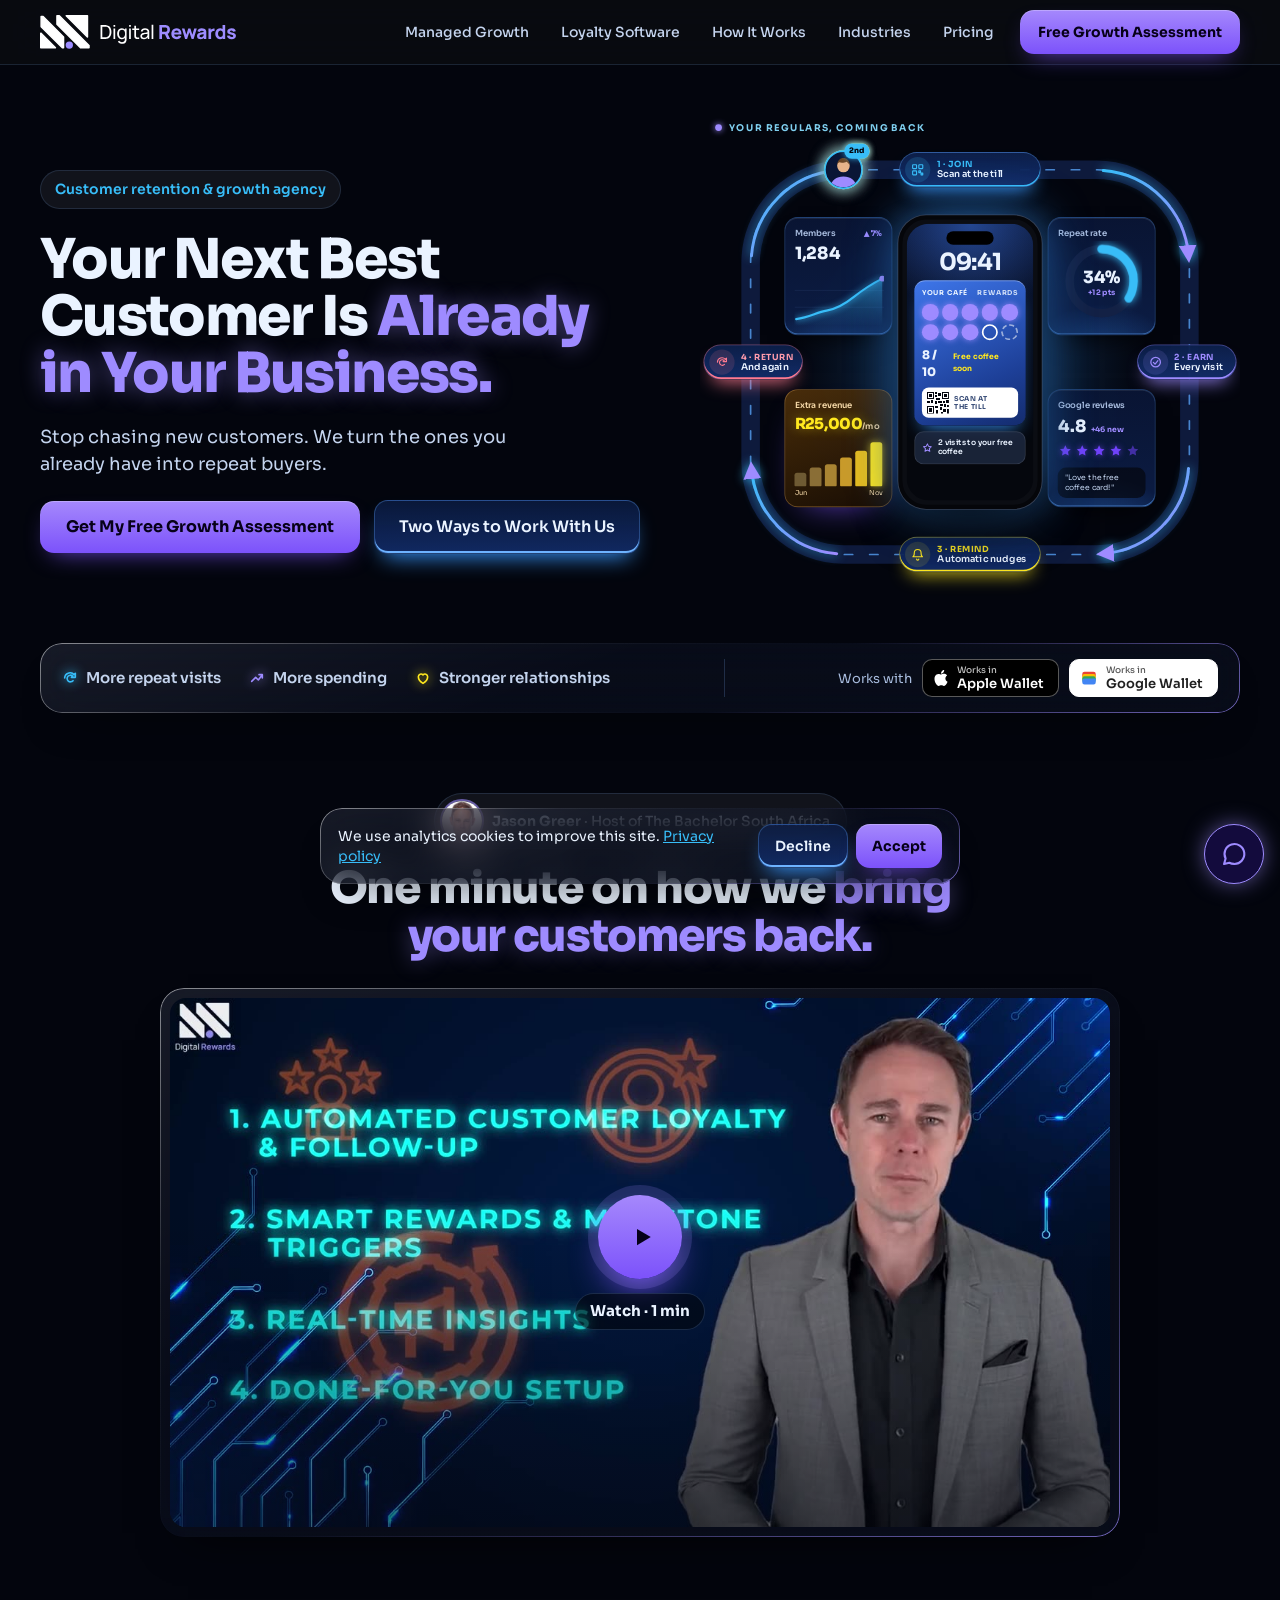
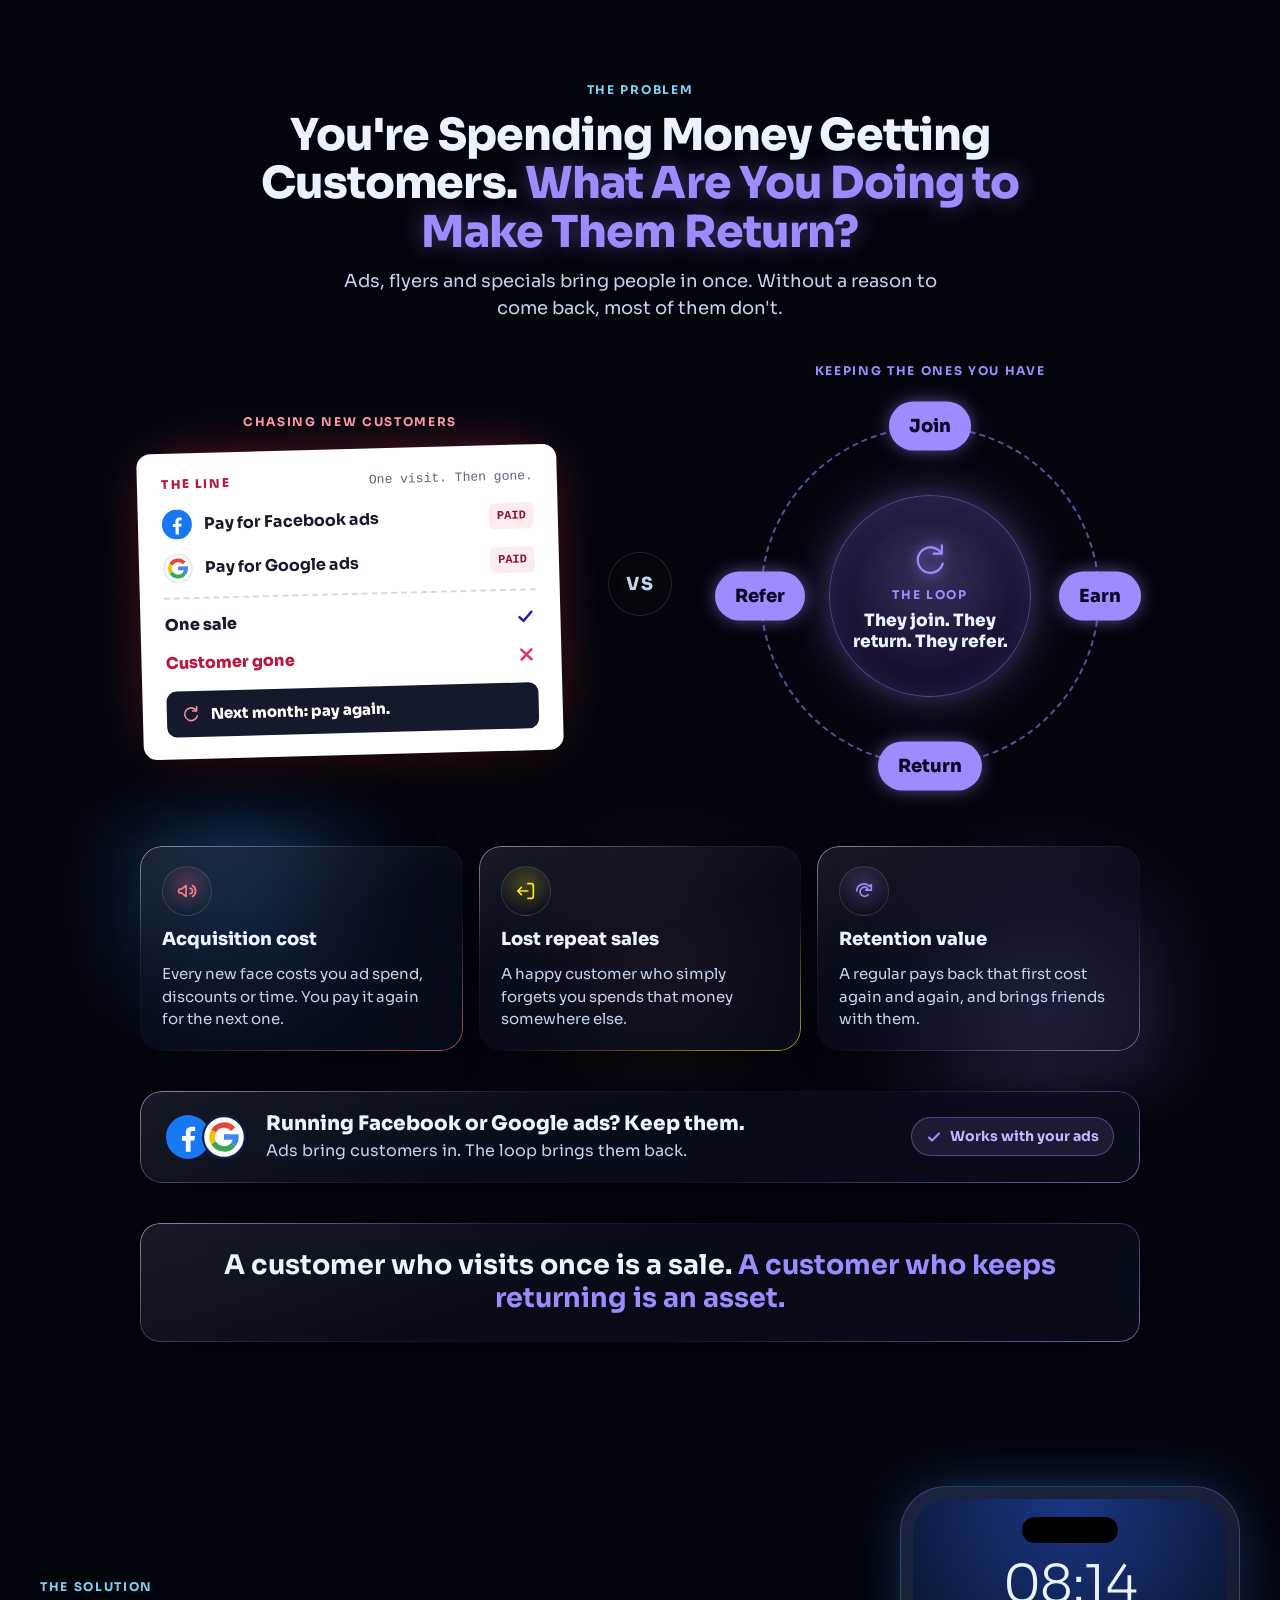
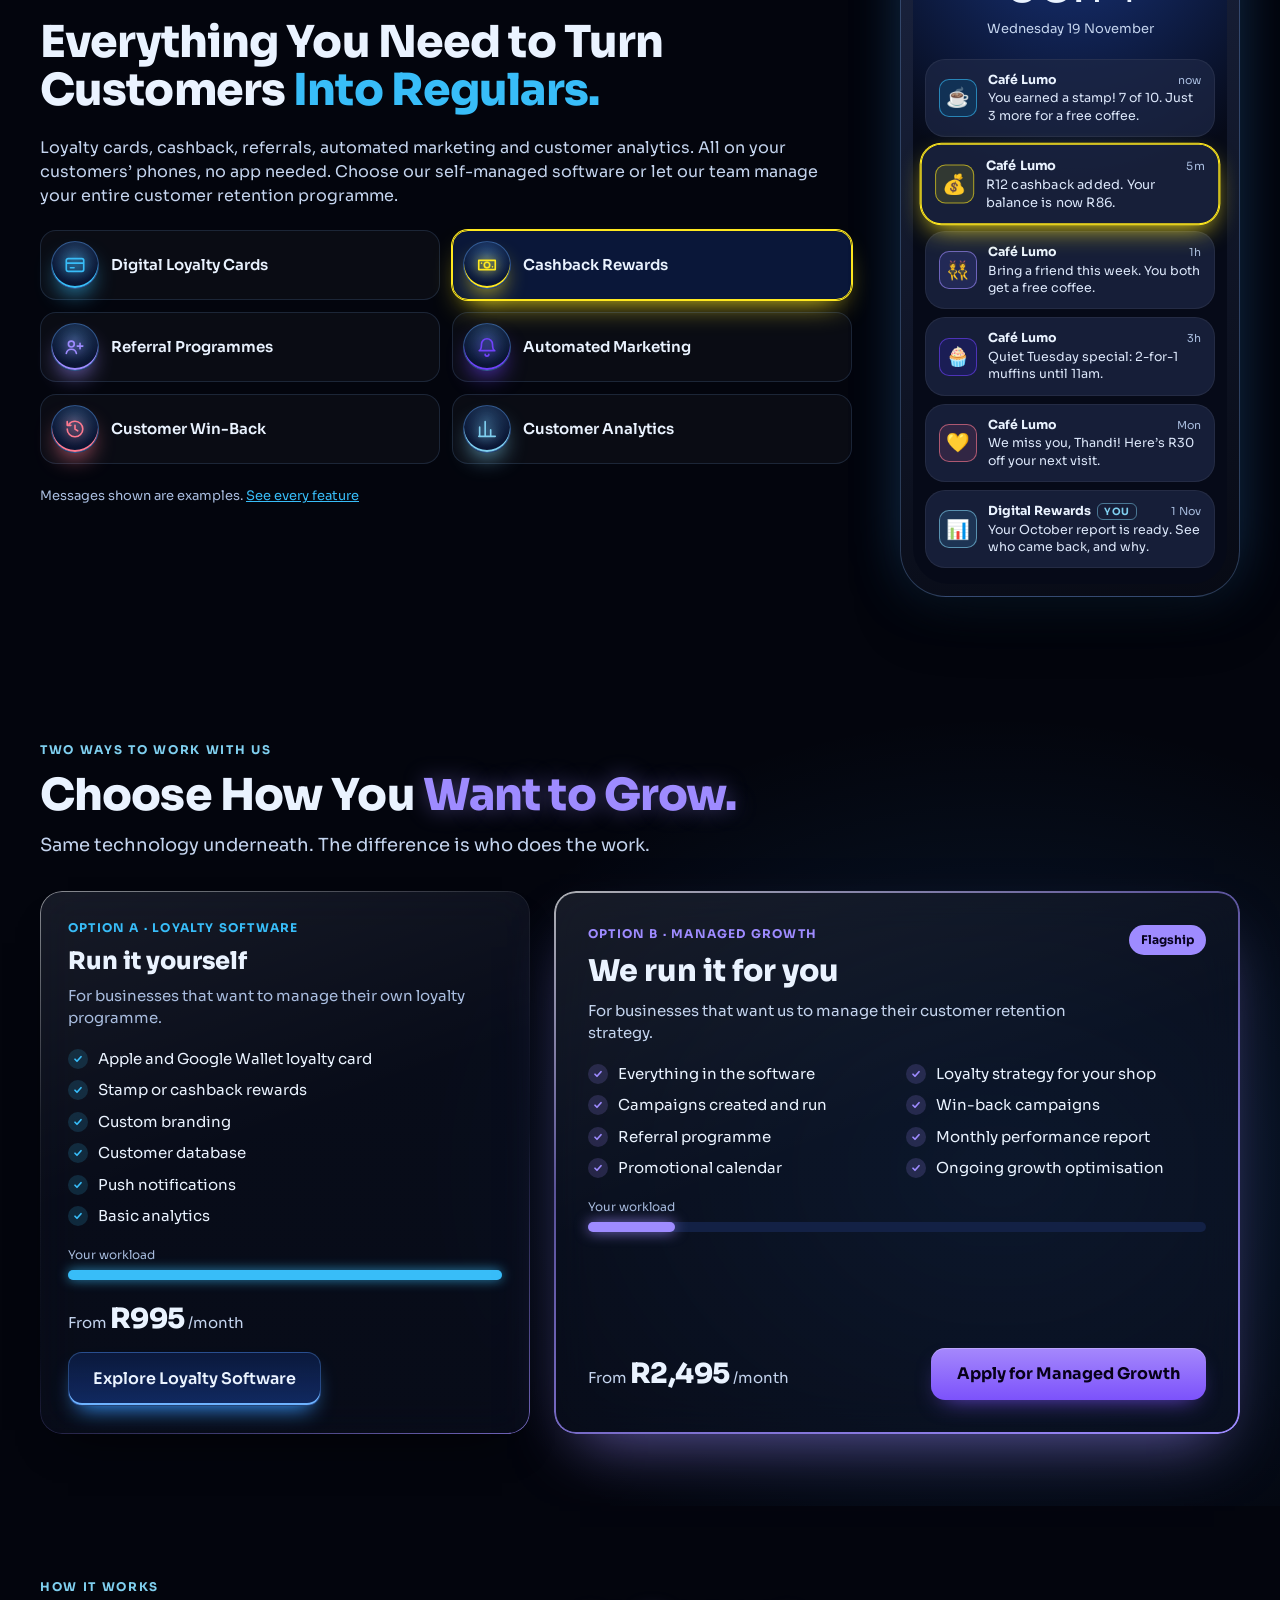
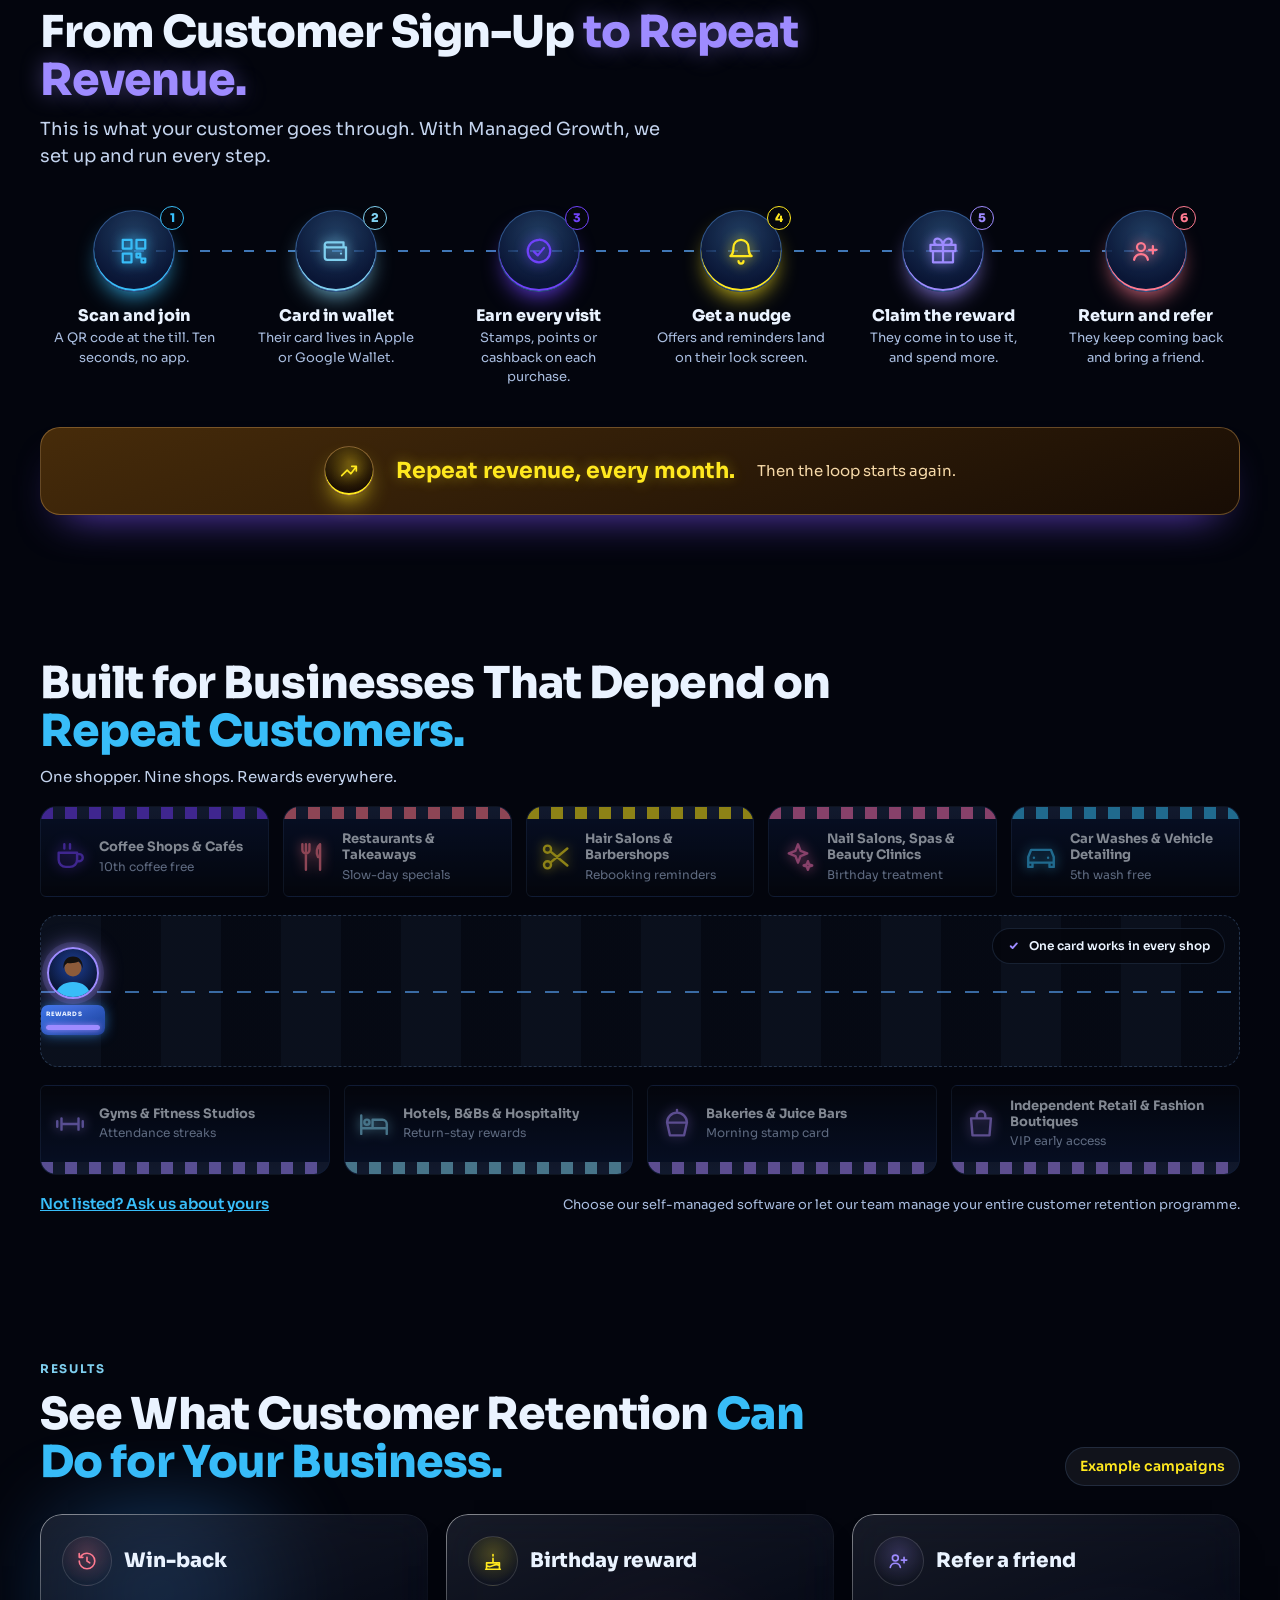
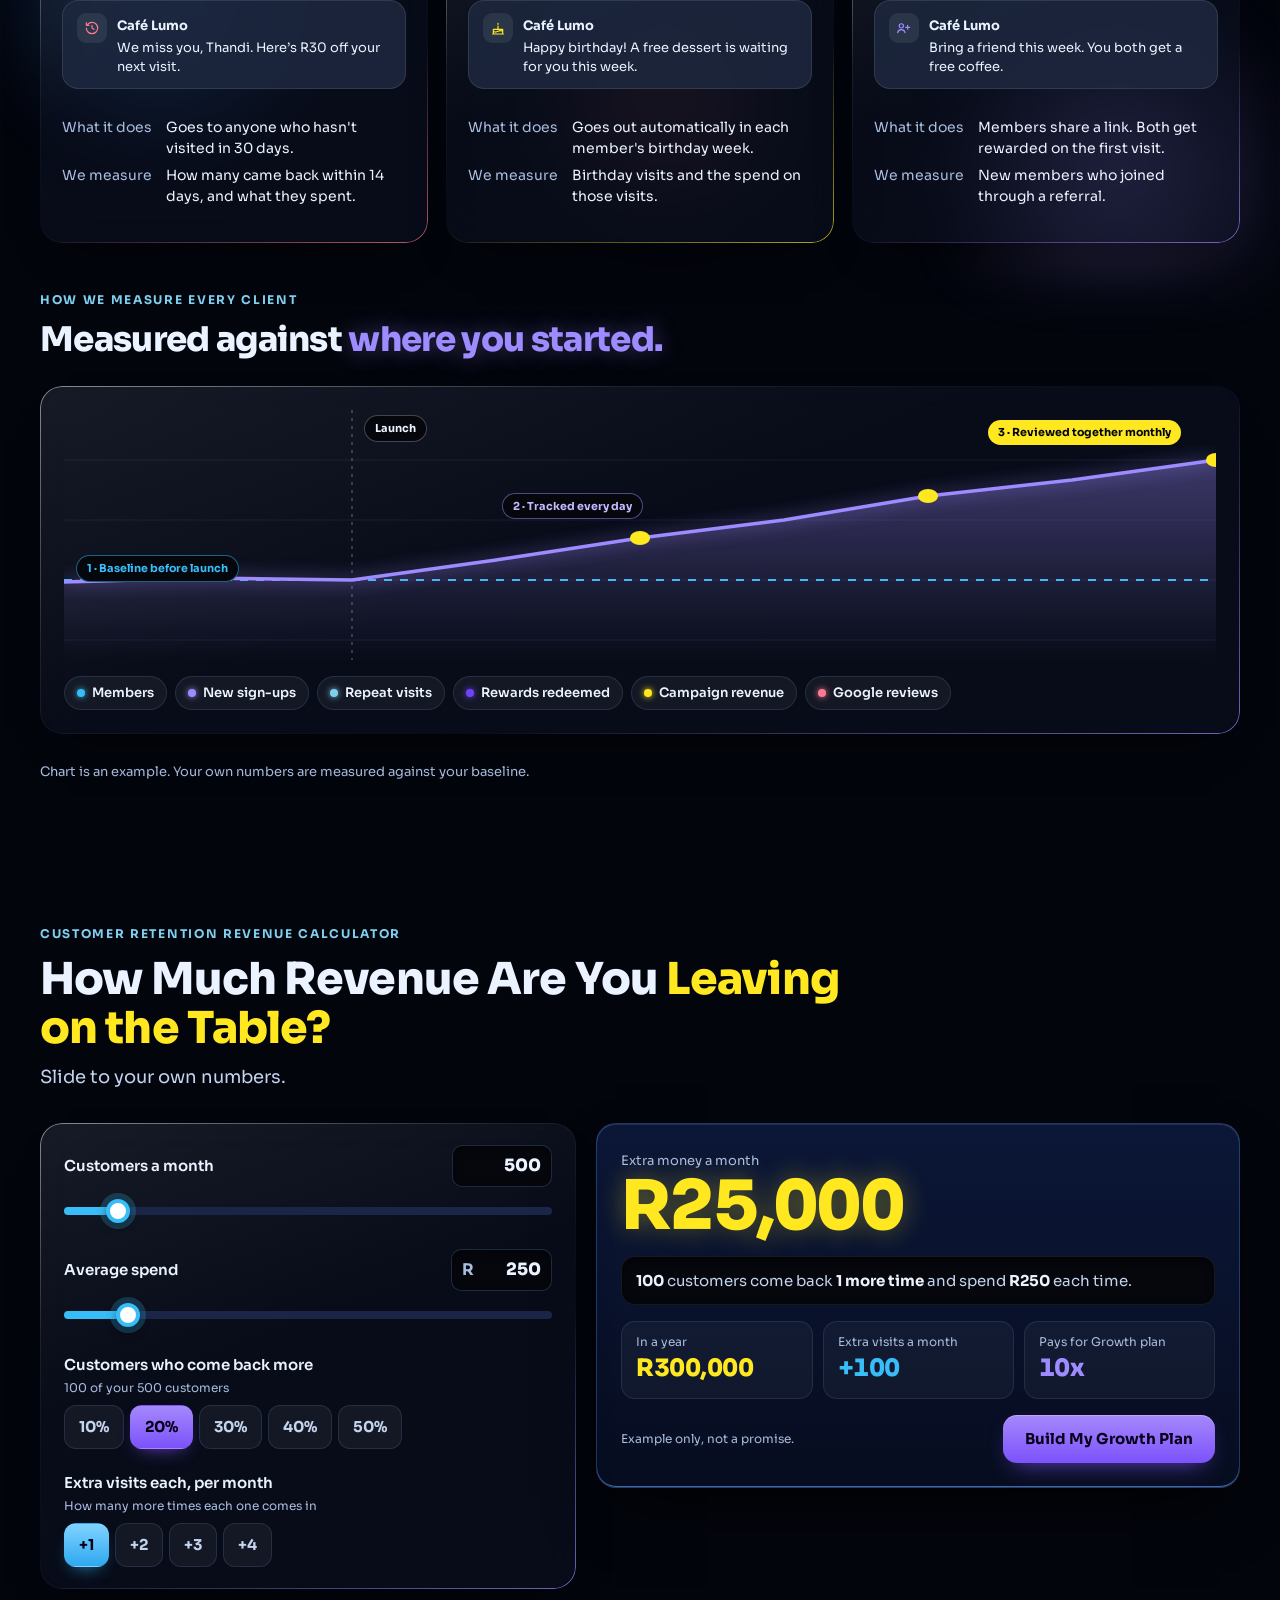
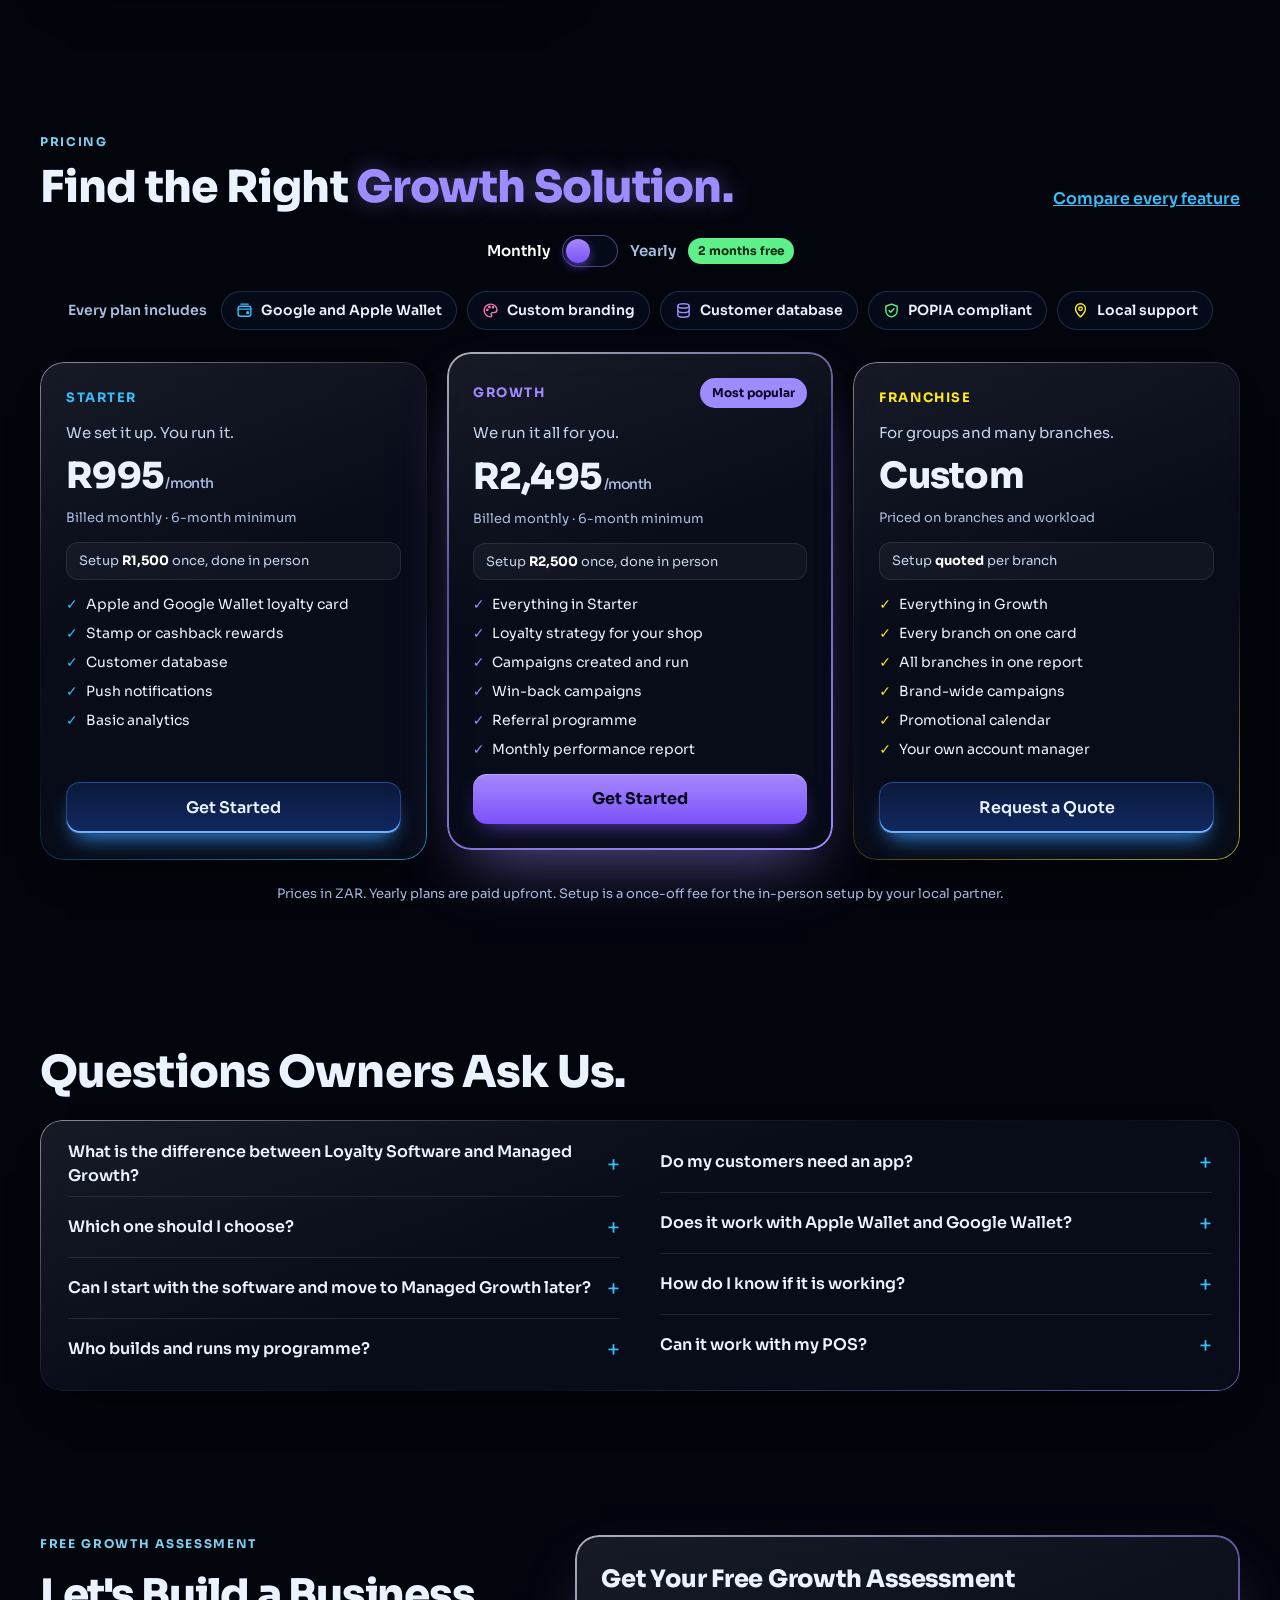
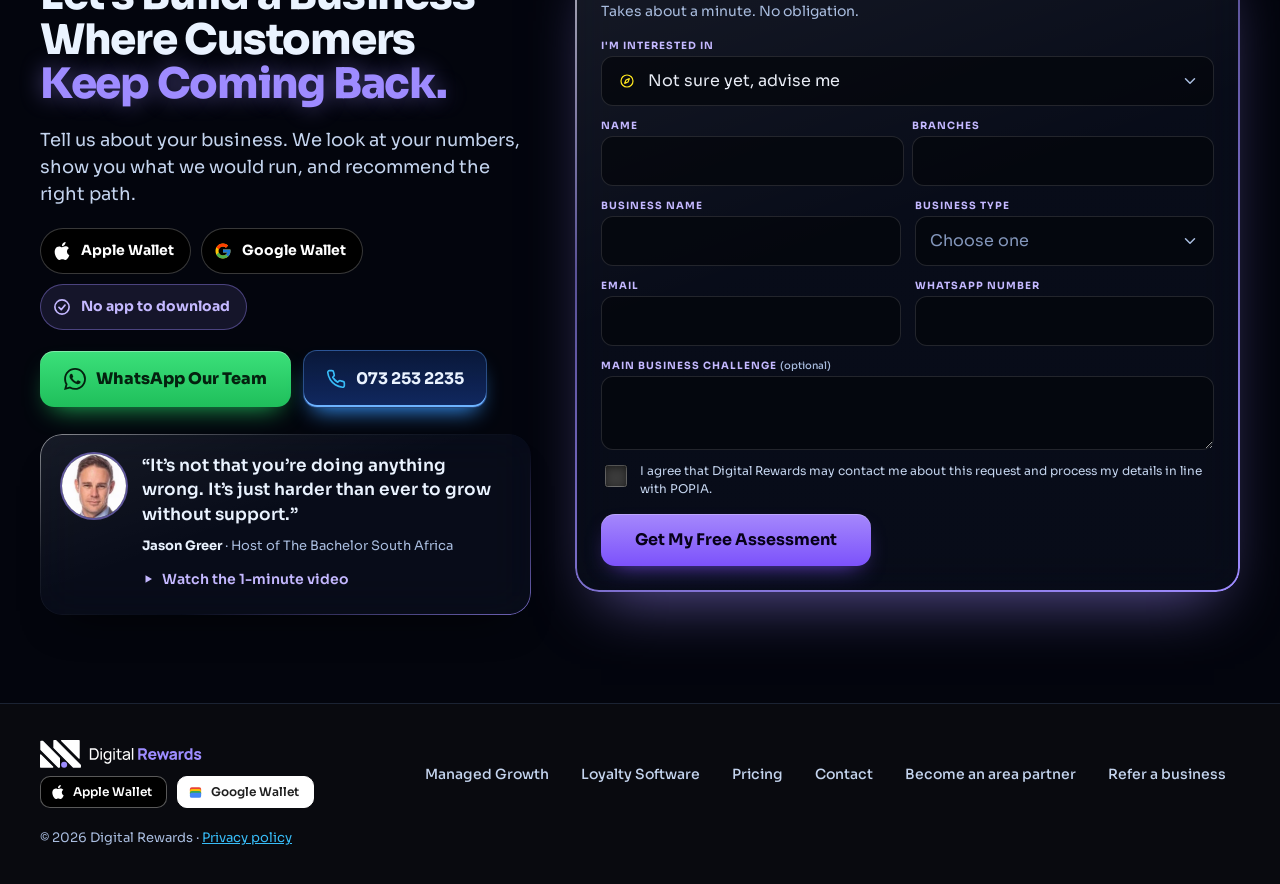
==== index.html @ 07d8989f "Refer a business page (layout B, copy v1): personal share links via proxy /api/rewards/referrer, ?re" ====
<!doctype html>
<html lang="en-ZA">
<head>
<meta charset="utf-8">
<meta name="viewport" content="width=device-width, initial-scale=1">
<title>Digital Rewards | Customer Retention &amp; Loyalty Agency South Africa</title>
<meta name="description" content="Digital Rewards helps local businesses attract, retain and reactivate customers with digital loyalty programmes, automated marketing and managed customer growth.">
<link rel="canonical" href="https://digitalrewards.co.za/">
<meta property="og:type" content="website">
<meta property="og:title" content="Digital Rewards | Customer Retention &amp; Loyalty Agency South Africa">
<meta property="og:description" content="Digital Rewards helps local businesses attract, retain and reactivate customers with digital loyalty programmes, automated marketing and managed customer growth.">
<meta property="og:url" content="https://digitalrewards.co.za/">
<meta name="theme-color" content="#03050D">
<link rel="icon" href="favicon.svg?v=2" type="image/svg+xml">
<link rel="icon" href="brand/png/favicon-32.png?v=2" sizes="32x32" type="image/png">
<link rel="apple-touch-icon" href="brand/png/dr-app-icon-180.png">
<meta property="og:image" content="https://digitalrewards.co.za/brand/png/dr-share-1200x630.png">
<meta property="og:image:width" content="1200">
<meta property="og:image:height" content="630">
<link rel="preconnect" href="https://fonts.googleapis.com">
<link rel="preconnect" href="https://fonts.gstatic.com" crossorigin>
<link rel="stylesheet" href="https://fonts.googleapis.com/css2?family=Sora:wght@400;500;600;700;800&display=swap">
<link rel="stylesheet" href="styles.css?v=202611232000">
<link rel="stylesheet" href="v2.css?v=202611232000">
</head>
<body>
<a class="skip" href="#main">Skip to content</a>
<div style="background: radial-gradient(ellipse 1200px 700px at 20% -6%, rgba(29,53,140,0.42), transparent 62%), #03050D; color: #EAF3FF; font-family: Sora, system-ui, sans-serif; font-size: 16px; line-height: 1.5; color-scheme: dark">

<header style="position: sticky; top: 0; z-index: 20; background: rgba(11,13,17,0.74); backdrop-filter: blur(22px) saturate(150%); border-bottom: 1px solid rgba(120,170,235,0.16)">
<div style="max-width: 1200px; margin: 0 auto; padding: 10px 24px; display: flex; flex-wrap: wrap; align-items: center; justify-content: space-between; gap: 8px 20px">
<a href="./" style="display: flex; align-items: center; gap: 10px; color: #FFFFFF; text-decoration: none; font-weight: 800; font-size: 18px; min-height: 44px">
<img src="brand/dr-logo-horizontal.svg" alt="Digital Rewards" width="198" height="34" style="display:block"></a>
<nav aria-label="Main" style="display: flex; flex-wrap: wrap; align-items: center; gap: 2px 4px">
<a class="pill" href="managed-growth">Managed Growth</a>
<a class="pill" href="loyalty-software">Loyalty Software</a>
<a class="pill" href="./#how">How It Works</a>
<a class="pill" href="./#industries">Industries</a>
<a class="pill" href="pricing">Pricing</a>
<a class="cta" href="#assessment" style="min-height: 44px; padding: 0 18px; font-size: 14px; margin-left: 8px">Free Growth Assessment</a>
</nav>
</div>
</header>

<main id="main">
<section style="padding: 44px 24px 56px">
<div style="max-width: 1200px; margin: 0 auto">
<div class="hx-c">
<div style="min-width: 0; display: flex; flex-direction: column; gap: 22px">
<div class="chip" style="align-self: flex-start; color: #38BDF8">Customer retention &amp; growth agency</div>
<h1 style="margin: 0; font-size: clamp(36px, 4.3vw, 58px); line-height: 1.04; letter-spacing: -0.03em; font-weight: 800">Your Next Best Customer Is <span style="color: #9E8BFF; text-shadow: 0 0 22px rgba(158,139,255,0.45)">Already in Your Business.</span></h1>
<p style="margin: 0; color: #C4D4EE; font-size: 18px; max-width: 520px">Stop chasing new customers. We turn the ones you already have into repeat buyers.</p>
<div class="hx-row" style="gap: 12px 14px"><a class="cta" href="#assessment">Get My Free Growth Assessment</a>
<a class="edge" href="#paths">Two Ways to Work With Us</a></div>
</div>
<div class="hv" style="min-width: 0; position: relative; max-width: 540px; width: 100%; justify-self: end">
<div class="hv-in" style="width: 640px; height: 600px; position: absolute; left: 0; top: 0; overflow: hidden; background: radial-gradient(300px 300px at 50% 50%, rgba(56,152,255,0.32), transparent 70%); font-family: Sora, system-ui, sans-serif; color: #EAF3FF">

<svg aria-hidden="true" width="640" height="600" viewBox="0 0 640 600" fill="none" style="position: absolute; inset: 0">
<defs>
<linearGradient id="tc-g" x1="0" y1="0" x2="1" y2="1"><stop offset="0" stop-color="#38BDF8"/><stop offset="1" stop-color="#9E8BFF"/></linearGradient>
<marker id="tc-a" viewBox="0 0 10 10" refX="6" refY="5" markerWidth="6" markerHeight="6" orient="auto"><path d="M0 0L10 5L0 10z" fill="#9E8BFF"/></marker>
</defs>
<path d="M170 72 H470 A110 110 0 0 1 580 182 V418 A110 110 0 0 1 470 528 H170 A110 110 0 0 1 60 418 V182 A110 110 0 0 1 170 72 Z" stroke="#0E1A3C" stroke-width="22"/>
<path class="tc-flow" d="M170 72 H470 A110 110 0 0 1 580 182 V418 A110 110 0 0 1 470 528 H170 A110 110 0 0 1 60 418 V182 A110 110 0 0 1 170 72 Z" stroke="#5AA8FF" stroke-opacity="0.75" stroke-width="2" stroke-dasharray="10 20" stroke-linecap="round"/>
<g stroke="url(#tc-g)" stroke-width="3.5" stroke-linecap="round" marker-end="url(#tc-a)" style="filter: drop-shadow(0 0 6px #38BDF8)">
<path d="M478 73 A110 110 0 0 1 579 174"/><path d="M579 426 A110 110 0 0 1 478 527"/><path d="M162 527 A110 110 0 0 1 61 426"/><path d="M61 174 A110 110 0 0 1 162 73"/>
</g>
</svg>

<div style="position: absolute; left: 18px; top: 14px; display: flex; align-items: center; gap: 8px"><span style="width: 8px; height: 8px; border-radius: 50%; background: #9E8BFF; box-shadow: 0 0 8px #9E8BFF; animation: tc-blink 1.6s infinite"></span><span style="font-size: 11px; font-weight: 700; letter-spacing: 0.14em; text-transform: uppercase; color: #7FCFEF">Your regulars, coming back</span></div>

<div style="position: absolute; left: 236px; top: 51px; width: 168px; height: 42px; border-radius: 99px; box-sizing: border-box; padding: 0 14px 0 6px; display: flex; align-items: center; gap: 8px; background: linear-gradient(180deg, rgba(13,32,76,0.95), rgba(18,44,104,0.98)); border: 1px solid rgba(96,165,250,0.4); box-shadow: inset 0 -2px 0 #38BDF8, 0 12px 22px -10px rgba(56,152,255,1)"><span style="width: 30px; height: 30px; border-radius: 50%; flex: none; background: rgba(56,189,248,0.16); display: flex; align-items: center; justify-content: center"><svg aria-hidden="true" width="16" height="16" viewBox="0 0 24 24" fill="none" stroke="#38BDF8" stroke-width="2" stroke-linejoin="round"><rect x="3" y="3" width="7" height="7" rx="1"/><rect x="14" y="3" width="7" height="7" rx="1"/><rect x="3" y="14" width="7" height="7" rx="1"/><path d="M14 14h3v3h-3zM18 18h3v3h-3z"/></svg></span><span style="display: flex; flex-direction: column; line-height: 1.15"><span style="font-size: 10px; font-weight: 700; color: #38BDF8; letter-spacing: 0.06em">1 · JOIN</span><span style="font-size: 11px; font-weight: 600">Scan at the till</span></span></div>
<div style="position: absolute; left: 518px; top: 279px; width: 118px; height: 42px; border-radius: 99px; box-sizing: border-box; padding: 0 10px 0 6px; display: flex; align-items: center; gap: 7px; background: linear-gradient(180deg, rgba(13,32,76,0.95), rgba(18,44,104,0.98)); border: 1px solid rgba(158,139,255,0.4); box-shadow: inset 0 -2px 0 #9E8BFF, 0 12px 22px -10px rgba(158,139,255,0.9)"><span style="width: 30px; height: 30px; border-radius: 50%; flex: none; background: rgba(158,139,255,0.14); display: flex; align-items: center; justify-content: center"><svg aria-hidden="true" width="16" height="16" viewBox="0 0 24 24" fill="none" stroke="#9E8BFF" stroke-width="2.2" stroke-linecap="round" stroke-linejoin="round"><circle cx="12" cy="12" r="8.5"/><path d="M8 12.5l3 3 5-6"/></svg></span><span style="display: flex; flex-direction: column; line-height: 1.15"><span style="font-size: 10px; font-weight: 700; color: #9E8BFF; letter-spacing: 0.06em">2 · EARN</span><span style="font-size: 11px; font-weight: 600">Every visit</span></span></div>
<div style="position: absolute; left: 236px; top: 507px; width: 168px; height: 42px; border-radius: 99px; box-sizing: border-box; padding: 0 14px 0 6px; display: flex; align-items: center; gap: 8px; background: linear-gradient(180deg, rgba(13,32,76,0.95), rgba(18,44,104,0.98)); border: 1px solid rgba(255,232,31,0.4); box-shadow: inset 0 -2px 0 #FFE81F, 0 12px 22px -10px rgba(255,232,31,0.8)"><span style="width: 30px; height: 30px; border-radius: 50%; flex: none; background: rgba(255,232,31,0.12); display: flex; align-items: center; justify-content: center"><svg aria-hidden="true" width="16" height="16" viewBox="0 0 24 24" fill="none" stroke="#FFE81F" stroke-width="2" stroke-linecap="round" stroke-linejoin="round"><path d="M6 9a6 6 0 0112 0c0 6 2.5 7 2.5 7h-17S6 15 6 9zM10 20a2 2 0 004 0"/></svg></span><span style="display: flex; flex-direction: column; line-height: 1.15"><span style="font-size: 10px; font-weight: 700; color: #FFE81F; letter-spacing: 0.06em">3 · REMIND</span><span style="font-size: 11px; font-weight: 600">Automatic nudges</span></span></div>
<div style="position: absolute; left: 4px; top: 279px; width: 118px; height: 42px; border-radius: 99px; box-sizing: border-box; padding: 0 10px 0 6px; display: flex; align-items: center; gap: 7px; background: linear-gradient(180deg, rgba(13,32,76,0.95), rgba(18,44,104,0.98)); border: 1px solid rgba(255,122,144,0.4); box-shadow: inset 0 -2px 0 #FF7A90, 0 12px 22px -10px rgba(255,122,144,0.9)"><span style="width: 30px; height: 30px; border-radius: 50%; flex: none; background: rgba(255,122,144,0.14); display: flex; align-items: center; justify-content: center"><svg aria-hidden="true" width="16" height="16" viewBox="0 0 24 24" fill="none" stroke="#FF7A90" stroke-width="2" stroke-linecap="round" stroke-linejoin="round"><path d="M4 12a8 8 0 0114-5l2-2v6h-6l2-2a5 5 0 10.5 7"/></svg></span><span style="display: flex; flex-direction: column; line-height: 1.15"><span style="font-size: 10px; font-weight: 700; color: #FF9CAC; letter-spacing: 0.06em">4 · RETURN</span><span style="font-size: 11px; font-weight: 600">And again</span></span></div>

<div style="position: absolute; left: 100px; top: 128px; width: 128px; height: 140px; border-radius: 16px; padding: 10px 11px; box-sizing: border-box; background: radial-gradient(120% 90% at 50% 130%, rgba(59,150,255,0.38), rgba(59,150,255,0) 62%), linear-gradient(180deg, rgba(10,22,54,0.92), rgba(13,32,76,0.88)); border: 1px solid rgba(96,165,250,0.26); box-shadow: inset 0 1px 0 rgba(255,255,255,0.10), inset 0 -1px 0 rgba(96,165,250,0.6), 0 16px 30px -16px rgba(0,0,0,0.9); display: flex; flex-direction: column; gap: 2px">
<div style="display: flex; justify-content: space-between; align-items: baseline"><span style="font-size: 10px; color: #A9BDDF; font-weight: 600">Members</span><span style="font-size: 9px; font-weight: 700; color: #9E8BFF">▲ 7%</span></div>
<span style="font-size: 20px; font-weight: 800; letter-spacing: -0.02em">1,284</span>
<svg aria-hidden="true" width="106" height="62" viewBox="0 0 106 62" fill="none" style="margin-top: auto"><defs><linearGradient id="tc-m" x1="0" y1="0" x2="0" y2="1"><stop offset="0" stop-color="#38BDF8" stop-opacity="0.5"/><stop offset="1" stop-color="#38BDF8" stop-opacity="0"/></linearGradient></defs><path d="M0 20H106M0 40H106" stroke="rgba(120,170,235,0.10)"/><path d="M2 54 C18 52 26 46 38 44 S60 36 70 28 S92 12 104 6 L104 62 L2 62Z" fill="url(#tc-m)"/><path d="M2 54 C18 52 26 46 38 44 S60 36 70 28 S92 12 104 6" stroke="#38BDF8" stroke-width="2.5" stroke-linecap="round" style="filter: drop-shadow(0 0 4px #38BDF8)"/><circle cx="104" cy="6" r="3.5" fill="#9E8BFF"/></svg>
</div>

<div style="position: absolute; left: 412px; top: 128px; width: 128px; height: 140px; border-radius: 16px; padding: 10px 11px; box-sizing: border-box; background: radial-gradient(120% 90% at 50% 130%, rgba(59,150,255,0.38), rgba(59,150,255,0) 62%), linear-gradient(180deg, rgba(10,22,54,0.92), rgba(13,32,76,0.88)); border: 1px solid rgba(96,165,250,0.26); box-shadow: inset 0 1px 0 rgba(255,255,255,0.10), inset 0 -1px 0 rgba(96,165,250,0.6), 0 16px 30px -16px rgba(0,0,0,0.9); display: flex; flex-direction: column; align-items: center; gap: 2px">
<span style="align-self: flex-start; font-size: 10px; color: #A9BDDF; font-weight: 600">Repeat rate</span>
<svg role="img" aria-label="Sample repeat rate 34 percent, up from 22" width="96" height="96" viewBox="0 0 96 96"><circle cx="48" cy="48" r="38" fill="none" stroke="#132145" stroke-width="10"/><circle cx="48" cy="48" r="38" fill="none" stroke="#3A4E78" stroke-width="10" stroke-dasharray="52.5 238.8" transform="rotate(-90 48 48)"/><circle cx="48" cy="48" r="38" fill="none" stroke="#38BDF8" stroke-width="10" stroke-linecap="round" stroke-dasharray="81.2 238.8" transform="rotate(-90 48 48)" style="filter: drop-shadow(0 0 5px #38BDF8)"/><text x="48" y="50" text-anchor="middle" fill="#EAF3FF" font-size="20" font-weight="800" font-family="Sora, sans-serif">34%</text><text x="48" y="64" text-anchor="middle" fill="#9E8BFF" font-size="9" font-weight="700" font-family="Sora, sans-serif">+12 pts</text></svg>
</div>

<div style="position: absolute; left: 100px; top: 332px; width: 128px; height: 140px; border-radius: 16px; padding: 10px 11px; box-sizing: border-box; background: linear-gradient(160deg, rgba(78,48,10,0.92), rgba(26,14,4,0.94)); border: 1px solid rgba(243,182,100,0.34); box-shadow: 0 18px 40px -24px rgba(124,82,251,0.85); display: flex; flex-direction: column; gap: 2px">
<span style="font-size: 10px; color: #F6D9A8; font-weight: 600">Extra revenue</span>
<span style="font-size: 18px; font-weight: 800; letter-spacing: -0.02em; color: #FFE81F; text-shadow: 0 0 14px rgba(255,232,31,0.4)">R25,000<span style="font-size: 10px; font-weight: 600; color: #F6D9A8">/mo</span></span>
<div style="margin-top: auto; display: flex; align-items: flex-end; gap: 4px; height: 52px">
<div style="flex: 1; height: 30%; border-radius: 3px 3px 1px 1px; background: #6E5A33"></div><div style="flex: 1; height: 42%; border-radius: 3px 3px 1px 1px; background: #8A6E36"></div><div style="flex: 1; height: 50%; border-radius: 3px 3px 1px 1px; background: #A98432"></div><div style="flex: 1; height: 66%; border-radius: 3px 3px 1px 1px; background: #C99B2A"></div><div style="flex: 1; height: 80%; border-radius: 3px 3px 1px 1px; background: #E6BC1F"></div><div style="flex: 1; height: 100%; border-radius: 3px 3px 1px 1px; background: #FFE81F; box-shadow: 0 0 10px rgba(255,232,31,0.7)"></div>
</div>
<div style="display: flex; justify-content: space-between; font-size: 8px; color: #F6D9A8"><span>Jun</span><span>Nov</span></div>
</div>

<div style="position: absolute; left: 412px; top: 332px; width: 128px; height: 140px; border-radius: 16px; padding: 10px 11px; box-sizing: border-box; background: radial-gradient(120% 90% at 50% 130%, rgba(59,150,255,0.38), rgba(59,150,255,0) 62%), linear-gradient(180deg, rgba(10,22,54,0.92), rgba(13,32,76,0.88)); border: 1px solid rgba(96,165,250,0.26); box-shadow: inset 0 1px 0 rgba(255,255,255,0.10), inset 0 -1px 0 rgba(96,165,250,0.6), 0 16px 30px -16px rgba(0,0,0,0.9); display: flex; flex-direction: column; gap: 4px">
<span style="font-size: 10px; color: #A9BDDF; font-weight: 600">Google reviews</span>
<div style="display: flex; align-items: baseline; gap: 5px"><span style="font-size: 20px; font-weight: 800">4.8</span><span style="font-size: 9px; font-weight: 700; color: #9E8BFF">+46 new</span></div>
<div style="display: flex; gap: 2px" role="img" aria-label="4.8 out of 5 stars">
<svg aria-hidden="true" width="18" height="18" viewBox="0 0 24 24" fill="#7042FA" style="filter: drop-shadow(0 0 4px rgba(112,66,250,0.7))"><path d="M12 3.5l2.6 5.4 5.9.8-4.3 4.1 1 5.8-5.2-2.8-5.2 2.8 1-5.8-4.3-4.1 5.9-.8z"/></svg><svg aria-hidden="true" width="18" height="18" viewBox="0 0 24 24" fill="#7042FA" style="filter: drop-shadow(0 0 4px rgba(112,66,250,0.7))"><path d="M12 3.5l2.6 5.4 5.9.8-4.3 4.1 1 5.8-5.2-2.8-5.2 2.8 1-5.8-4.3-4.1 5.9-.8z"/></svg><svg aria-hidden="true" width="18" height="18" viewBox="0 0 24 24" fill="#7042FA" style="filter: drop-shadow(0 0 4px rgba(112,66,250,0.7))"><path d="M12 3.5l2.6 5.4 5.9.8-4.3 4.1 1 5.8-5.2-2.8-5.2 2.8 1-5.8-4.3-4.1 5.9-.8z"/></svg><svg aria-hidden="true" width="18" height="18" viewBox="0 0 24 24" fill="#7042FA" style="filter: drop-shadow(0 0 4px rgba(112,66,250,0.7))"><path d="M12 3.5l2.6 5.4 5.9.8-4.3 4.1 1 5.8-5.2-2.8-5.2 2.8 1-5.8-4.3-4.1 5.9-.8z"/></svg><svg aria-hidden="true" width="18" height="18" viewBox="0 0 24 24" fill="#7042FA" opacity="0.55"><path d="M12 3.5l2.6 5.4 5.9.8-4.3 4.1 1 5.8-5.2-2.8-5.2 2.8 1-5.8-4.3-4.1 5.9-.8z"/></svg>
</div>
<div style="margin-top: auto; border-radius: 10px; padding: 6px 8px; background: rgba(5,7,13,0.7); font-size: 9px; color: #C4D4EE; line-height: 1.35">"Love the free coffee card!"</div>
</div>

<div style="position: absolute; left: 234px; top: 125px; width: 172px; height: 350px; border-radius: 34px; background: #0B0D13; border: 1px solid rgba(150,180,230,0.3); box-shadow: inset 0 0 0 5px #05060A, 0 30px 60px -18px rgba(0,0,0,0.9), 0 0 60px -6px rgba(56,152,255,0.8); padding: 10px; box-sizing: border-box">
<div style="height: 100%; border-radius: 26px; overflow: hidden; background: radial-gradient(160px 160px at 50% 0%, rgba(62,118,234,0.5), transparent 70%), linear-gradient(180deg, #0A1636, #05070D 75%); padding: 9px 9px 0; box-sizing: border-box; display: flex; flex-direction: column; gap: 7px">
<div style="align-self: center; width: 56px; height: 16px; border-radius: 99px; background: #000"></div>
<div style="text-align: center; font-size: 28px; font-weight: 700; letter-spacing: -0.04em; line-height: 1">09:41</div>
<div style="border-radius: 13px; background: linear-gradient(155deg, #3E76EA, #1D3F97 70%, #142C6E); box-shadow: inset 0 1px 0 rgba(255,255,255,0.35), 0 12px 22px -10px rgba(56,152,255,0.9); padding: 9px; display: flex; flex-direction: column; gap: 7px">
<div style="display: flex; justify-content: space-between; font-size: 8px; font-weight: 700; letter-spacing: 0.1em; text-transform: uppercase"><span>Your Café</span><span style="opacity: 0.85">Rewards</span></div>
<div style="display: grid; grid-template-columns: repeat(5, minmax(0, 1fr)); gap: 4px">
<div style="aspect-ratio: 1; border-radius: 50%; background: #9E8BFF; box-shadow: 0 0 7px rgba(158,139,255,0.85)"></div><div style="aspect-ratio: 1; border-radius: 50%; background: #9E8BFF; box-shadow: 0 0 7px rgba(158,139,255,0.85)"></div><div style="aspect-ratio: 1; border-radius: 50%; background: #9E8BFF; box-shadow: 0 0 7px rgba(158,139,255,0.85)"></div><div style="aspect-ratio: 1; border-radius: 50%; background: #9E8BFF; box-shadow: 0 0 7px rgba(158,139,255,0.85)"></div><div style="aspect-ratio: 1; border-radius: 50%; background: #9E8BFF; box-shadow: 0 0 7px rgba(158,139,255,0.85)"></div>
<div style="aspect-ratio: 1; border-radius: 50%; background: #9E8BFF; box-shadow: 0 0 7px rgba(158,139,255,0.85)"></div><div style="aspect-ratio: 1; border-radius: 50%; background: #9E8BFF; box-shadow: 0 0 7px rgba(158,139,255,0.85)"></div><div style="aspect-ratio: 1; border-radius: 50%; background: #9E8BFF; box-shadow: 0 0 7px rgba(158,139,255,0.85)"></div><div style="aspect-ratio: 1; border-radius: 50%; border: 2px solid #fff; box-sizing: border-box; animation: tc-pulse 2s infinite"></div><div style="aspect-ratio: 1; border-radius: 50%; border: 2px dashed rgba(255,255,255,0.55); box-sizing: border-box"></div>
</div>
<div style="display: flex; justify-content: space-between; align-items: baseline"><span style="font-size: 14px; font-weight: 800">8 / 10</span><span style="font-size: 9px; font-weight: 700; color: #FFE81F">Free coffee soon</span></div>
<div style="display: flex; align-items: center; gap: 6px; background: #fff; border-radius: 8px; padding: 5px 6px">
<svg role="img" aria-label="Member QR code" width="26" height="26" viewBox="0 0 21 21" shape-rendering="crispEdges"><path fill="#03050D" d="M0 0h7v7H0zM1 1v5h5V1zM2 2h3v3H2zM14 0h7v7h-7zM15 1v5h5V1zM16 2h3v3h-3zM0 14h7v7H0zM1 15v5h5v-5zM2 16h3v3H2zM8 0h2v2H8zM11 1h2v3h-2zM8 3h2v2H8zM9 6h3v2H9zM8 9h2v3H8zM11 9h3v2h-3zM15 9h2v2h-2zM18 8h3v3h-3zM0 9h3v2H0zM4 8h2v3H4zM12 12h3v2h-3zM16 12h2v3h-2zM19 13h2v2h-2zM8 14h3v2H8zM12 15h2v3h-2zM9 18h2v3H9zM15 17h3v2h-3zM19 17h2v4h-2zM13 19h2v2h-2z"/></svg>
<span style="font-size: 8px; font-weight: 700; color: #3A4E78; text-transform: uppercase; letter-spacing: 0.06em; line-height: 1.2">Scan at<br>the till</span>
</div>
</div>
<div style="border-radius: 11px; padding: 7px 8px; background: rgba(30,40,64,0.85); border: 1px solid rgba(255,255,255,0.10); display: flex; gap: 6px; align-items: center">
<svg aria-hidden="true" width="13" height="13" viewBox="0 0 24 24" fill="none" stroke="#9E8BFF" stroke-width="2.2" stroke-linecap="round" stroke-linejoin="round" style="flex: none"><path d="M12 3.5l2.6 5.4 5.9.8-4.3 4.1 1 5.8-5.2-2.8-5.2 2.8 1-5.8-4.3-4.1 5.9-.8z"/></svg>
<span style="font-size: 9px; font-weight: 600; line-height: 1.25">2 visits to your free coffee</span>
</div>
</div>
</div>

<div class="tc-walker" role="img" aria-label="A regular customer on their 9th visit" style="width: 46px; height: 46px">
<div style="width: 46px; height: 46px; border-radius: 50%; background: #0A1636; border: 2px solid #9E8BFF; box-shadow: 0 0 18px rgba(158,139,255,0.7); overflow: hidden; box-sizing: border-box; position: relative"><svg aria-hidden="true" width="42" height="42" viewBox="0 0 48 48" style="position: absolute; left: 0; top: 0"><circle cx="24" cy="19" r="8.5" fill="#C68B5E"/><path d="M15.5 17.5c0-6 4-9.5 8.5-9.5s8.5 3.5 8.5 9c-2-2.5-5-3.5-8.5-3.5s-6.5 1.5-8.5 4z" fill="#1E1410"/><path d="M6 48c1.5-10 8.5-15 18-15s16.5 5 18 15z" fill="#38BDF8"/></svg></div>
<div style="position: absolute; right: -8px; top: -8px; height: 18px; border-radius: 99px; background: #9E8BFF; color: #080320; font-size: 9px; font-weight: 800; display: flex; align-items: center; padding: 0 6px; box-shadow: 0 0 8px rgba(158,139,255,0.8)">9th</div>
</div>
<div class="tc-walker" role="img" aria-label="A customer on their 5th visit" style="width: 46px; height: 46px; animation-delay: -5s">
<div style="width: 46px; height: 46px; border-radius: 50%; background: #0A1636; border: 2px solid #FFE81F; box-shadow: 0 0 18px rgba(255,232,31,0.6); overflow: hidden; box-sizing: border-box; position: relative"><svg aria-hidden="true" width="42" height="42" viewBox="0 0 48 48" style="position: absolute; left: 0; top: 0"><circle cx="24" cy="19" r="8.5" fill="#8D5B3A"/><path d="M14.5 20c-1-8 3.5-12.5 9.5-12.5s10.5 4.5 9.5 12.5c-.5-4-2-6.5-4-7.5-2.5 1.5-7 2-11 1.5-2 1-3.5 3-4 6z" fill="#14100E"/><circle cx="16" cy="21" r="2.6" fill="#14100E"/><circle cx="32" cy="21" r="2.6" fill="#14100E"/><path d="M6 48c1.5-10 8.5-15 18-15s16.5 5 18 15z" fill="#FF7A90"/></svg></div>
<div style="position: absolute; right: -8px; top: -8px; height: 18px; border-radius: 99px; background: #FFE81F; color: #03050D; font-size: 9px; font-weight: 800; display: flex; align-items: center; padding: 0 6px; box-shadow: 0 0 8px rgba(255,232,31,0.8)">5th</div>
</div>
<div class="tc-walker" role="img" aria-label="A new customer on their 2nd visit" style="width: 46px; height: 46px; animation-delay: -10s">
<div style="width: 46px; height: 46px; border-radius: 50%; background: #0A1636; border: 2px solid #38BDF8; box-shadow: 0 0 18px rgba(56,189,248,0.7); overflow: hidden; box-sizing: border-box; position: relative"><svg aria-hidden="true" width="42" height="42" viewBox="0 0 48 48" style="position: absolute; left: 0; top: 0"><circle cx="24" cy="19" r="8.5" fill="#E8B48A"/><path d="M15.5 18c0-6.5 4-10 8.5-10s8.5 3.5 8.5 10c-1.5-3-3-4.5-4.5-5-2 1.5-6.5 2-10 1-1.2.8-2 2.2-2.5 4z" fill="#6B4423"/><path d="M6 48c1.5-10 8.5-15 18-15s16.5 5 18 15z" fill="#9E8BFF"/></svg></div>
<div style="position: absolute; right: -8px; top: -8px; height: 18px; border-radius: 99px; background: #38BDF8; color: #03050D; font-size: 9px; font-weight: 800; display: flex; align-items: center; padding: 0 6px; box-shadow: 0 0 8px rgba(56,189,248,0.8)">2nd</div>
</div>
</div>
</div>
</div>
<div class="glass hx-bar">
<ul class="hx-ben" style="gap: 8px 28px"><li><svg class="neon" aria-hidden="true" width="16" height="16" viewBox="0 0 24 24" fill="none" stroke="currentColor" stroke-width="2.4" stroke-linecap="round" stroke-linejoin="round" style="color: #38BDF8"><path d="M4 12a8 8 0 0114-5l2-2v6h-6l2-2a5 5 0 10.5 7"/></svg>More repeat visits</li><li><svg class="neon" aria-hidden="true" width="16" height="16" viewBox="0 0 24 24" fill="none" stroke="currentColor" stroke-width="2.4" stroke-linecap="round" stroke-linejoin="round" style="color: #9E8BFF"><path d="M4 17l6-6 4 4 6-8M15 7h5v5"/></svg>More spending</li><li><svg class="neon" aria-hidden="true" width="16" height="16" viewBox="0 0 24 24" fill="none" stroke="currentColor" stroke-width="2.4" stroke-linecap="round" stroke-linejoin="round" style="color: #FFE81F"><path d="M12 20s-7-4.4-7-10a4 4 0 017-2.5A4 4 0 0119 10c0 5.600-7 10-7 10z"/></svg>Stronger relationships</li></ul>
<span class="hx-div"></span>
<div class="wa-chips" role="group" aria-label="Works with Apple Wallet and Google Wallet">Works with
<span class="wa-chip ap"><svg aria-hidden="true" width="16" height="16" viewBox="0 0 24 24" fill="#fff"><path d="M12.152 6.896c-.948 0-2.415-1.078-3.96-1.04-2.04.027-3.91 1.183-4.961 3.014-2.117 3.675-.546 9.103 1.519 12.09 1.013 1.454 2.208 3.09 3.792 3.039 1.52-.065 2.09-.987 3.935-.987 1.831 0 2.35.987 3.96.948 1.637-.026 2.676-1.48 3.676-2.948 1.156-1.688 1.636-3.325 1.662-3.415-.039-.013-3.182-1.221-3.22-4.857-.026-3.04 2.48-4.494 2.597-4.559-1.429-2.09-3.623-2.324-4.39-2.376-2-.156-3.675 1.09-4.61 1.09zM15.53 3.83c.843-1.012 1.4-2.427 1.245-3.83-1.207.052-2.662.805-3.532 1.818-.78.896-1.454 2.338-1.273 3.714 1.338.104 2.715-.688 3.559-1.701"/></svg><span><small>Works in</small>Apple Wallet</span></span><span class="wa-chip gg"><svg aria-hidden="true" width="18" height="18" viewBox="0 0 24 24"><rect x="3" y="3.5" width="18" height="8" rx="3" fill="#EA4335"/><rect x="3" y="6.5" width="18" height="8" rx="3" fill="#FBBC04"/><rect x="3" y="9.5" width="18" height="8" rx="3" fill="#34A853"/><path d="M3 15.5a3 3 0 013-3h15v5a3 3 0 01-3 3H6a3 3 0 01-3-3z" fill="#4285F4"/></svg><span><small>Works in</small>Google Wallet</span></span></div>
</div>
</div>
</section>

<section id="video" class="mv" aria-labelledby="mv-h">
<div class="mv-wrap">
<div class="mv-head">
<div class="chip mv-who"><img src="media/jason-face.jpg?v=202611232000" alt="" width="40" height="40"><span><strong>Jason Greer</strong> · Host of The Bachelor South Africa</span></div>
<h2 id="mv-h">One minute on how we <span>bring your customers back.</span></h2>
</div>
<div class="mv-frame glass" data-mv>
<video class="mv-video" preload="none" playsinline poster="media/jason-poster.jpg?v=202611232000" aria-label="Jason Greer explains how Digital Rewards works">
<source src="media/jason.mp4?v=202611232000" type="video/mp4">
<a href="media/jason.mp4">Download the video</a>
</video>
<button type="button" class="mv-play" aria-label="Play the video (1 minute)">
<span class="mv-orb"><svg aria-hidden="true" width="30" height="30" viewBox="0 0 24 24" fill="currentColor"><path d="M8 5.5v13l11-6.5z"/></svg></span>
<span class="mv-len">Watch · 1 min</span>
</button>
</div>
</div>
</section>

<section id="problem" class="v2-sec">
<div style="max-width: 1200px; margin: 0 auto; display: flex; flex-direction: column; align-items: center; gap: 40px">
<div class="v2-head c">
<span class="v2-kick">The problem</span>
<h2 class="v2-h2">You're Spending Money Getting Customers. <span class="v2-v">What Are You Doing to Make Them Return?</span></h2>
<p class="v2-sub">Ads, flyers and specials bring people in once. Without a reason to come back, most of them don't.</p>
</div>
<div style="width: 100%; display: flex; flex-wrap: wrap; align-items: center; justify-content: center; gap: 32px 48px">
<div style="width: 100%; display: flex; flex-wrap: wrap; align-items: center; justify-content: center; gap: 32px 48px">
<div style="flex: 0 1 420px; min-width: 0; display: flex; flex-direction: column; align-items: center; gap: 18px">
<div style="font-size: 12px; font-weight: 700; letter-spacing: 0.14em; text-transform: uppercase; color: #FF9CAC">Chasing new customers</div>
<div role="group" aria-label="The line: paying for ads to win one sale" style="width: 100%; transform: rotate(-1.5deg); background: #FFFFFF; color: #141A2B; border-radius: 14px; padding: 22px 24px; box-sizing: border-box; display: flex; flex-direction: column; gap: 14px; box-shadow: 0 24px 50px rgba(0,0,0,0.5), 0 0 60px -20px rgba(255,59,92,0.7)">
<div style="display: flex; flex-wrap: wrap; justify-content: space-between; align-items: baseline; gap: 4px 12px">
<span style="font-size: 12px; font-weight: 800; letter-spacing: 0.14em; text-transform: uppercase; color: #B8183F">The line</span>
<span style="font-family: ui-monospace, Menlo, Consolas, monospace; font-size: 13px; color: #5D6474">One visit. Then gone.</span>
</div>
<div style="display: flex; align-items: center; justify-content: space-between; gap: 12px">
<span style="display: flex; align-items: center; gap: 12px; font-weight: 700; font-size: 16px">
<svg width="30" height="30" viewBox="0 0 24 24" aria-hidden="true" style="flex: none"><circle cx="12" cy="12" r="12" fill="#1877F2"/><path d="M13.4 20v-6.1h2.1l.3-2.5h-2.4V9.9c0-.7.2-1.2 1.2-1.2h1.3V6.5c-.2 0-1-.1-1.9-.1-1.9 0-3.2 1.2-3.2 3.3v1.8H8.7v2.5h2.1V20z" fill="#FFFFFF"/></svg>
Pay for Facebook ads</span>
<span style="font-family: ui-monospace, Menlo, Consolas, monospace; font-size: 12px; font-weight: 600; padding: 4px 8px; border-radius: 6px; background: #FDECEF; color: #8D1232">PAID</span>
</div>
<div style="display: flex; align-items: center; justify-content: space-between; gap: 12px">
<span style="display: flex; align-items: center; gap: 12px; font-weight: 700; font-size: 16px">
<svg width="30" height="30" viewBox="0 0 24 24" aria-hidden="true" style="flex: none"><circle cx="12" cy="12" r="11.2" fill="#FFFFFF" stroke="#E3E6EE" stroke-width="1.2"/><g fill="none" stroke-width="3"><path d="M16.98 7.82A6.5 6.5 0 0 0 6.37 8.75" stroke="#EA4335"/><path d="M6.37 8.75A6.5 6.5 0 0 0 6.37 15.25" stroke="#FBBC05"/><path d="M6.37 15.25A6.5 6.5 0 0 0 16.98 16.18" stroke="#34A853"/><path d="M16.98 16.18A6.5 6.5 0 0 0 18.5 12H12" stroke="#4285F4"/></g></svg>
Pay for Google ads</span>
<span style="font-family: ui-monospace, Menlo, Consolas, monospace; font-size: 12px; font-weight: 600; padding: 4px 8px; border-radius: 6px; background: #FDECEF; color: #8D1232">PAID</span>
</div>
<div style="border-top: 2px dashed #D5DAE5"></div>
<div style="display: flex; align-items: center; justify-content: space-between; gap: 12px">
<span style="font-weight: 800; font-size: 16px">One sale</span>
<svg width="22" height="22" viewBox="0 0 22 22" fill="none" aria-hidden="true"><path d="M5 11.5l4 4 8-9" stroke="#2E15A9" stroke-width="2.5" stroke-linecap="round" stroke-linejoin="round"/></svg>
</div>
<div style="display: flex; align-items: center; justify-content: space-between; gap: 12px">
<span style="font-weight: 800; font-size: 16px; color: #B8183F">Customer gone</span>
<svg width="22" height="22" viewBox="0 0 22 22" fill="none" aria-hidden="true"><path d="M6 6l10 10M16 6L6 16" stroke="#E0335F" stroke-width="2.5" stroke-linecap="round"/></svg>
</div>
<div style="display: flex; align-items: center; gap: 10px; margin-top: 2px; padding: 12px 14px; border-radius: 10px; background: #141A2B; color: #FFFFFF; font-weight: 800; font-size: 15px">
<svg width="20" height="20" viewBox="0 0 44 44" fill="none" aria-hidden="true"><path d="M34 14a14 14 0 1 0 2 12" stroke="#FF8AA2" stroke-width="3.5" stroke-linecap="round"/><path d="M35 6v9h-9" stroke="#FF8AA2" stroke-width="3.5" stroke-linecap="round" stroke-linejoin="round"/></svg>
Next month: pay again.</div>
</div>
</div>

<div aria-hidden="true" class="well" style="flex: none; width: 64px; height: 64px; border-radius: 50%; border-color: rgba(255,255,255,0.12); display: flex; align-items: center; justify-content: center; font-weight: 800; font-size: 18px; letter-spacing: 0.06em; color: #C4D4EE">VS</div>

<div style="flex: 0 1 420px; min-width: 0; display: flex; flex-direction: column; align-items: center; gap: 6px">
<div style="font-size: 12px; font-weight: 700; letter-spacing: 0.14em; text-transform: uppercase; color: #9E8BFF">Keeping the ones you have</div>
<div role="group" aria-label="The loop: they join, earn, return and refer" style="position: relative; width: 100%; aspect-ratio: 1">
<div style="position: absolute; inset: 9.5%; border-radius: 50%; border: 2px dashed rgba(158,139,255,0.55)"></div>
<div style="position: absolute; inset: 26%; border-radius: 50%; background: radial-gradient(circle at 50% 40%, rgba(158,139,255,0.32), #120D2A 72%); border: 1px solid rgba(158,139,255,0.45); box-shadow: 0 0 46px -6px rgba(158,139,255,0.55), inset 0 0 26px rgba(158,139,255,0.18)"></div>
<div style="position: absolute; inset: 26%; display: flex; flex-direction: column; align-items: center; justify-content: center; gap: 6px; text-align: center; padding: 8px">
<svg class="neon" width="40" height="40" viewBox="0 0 44 44" fill="none" aria-hidden="true" style="color: #9E8BFF"><path d="M34 14a14 14 0 1 0 2 12" stroke="currentColor" stroke-width="2.5" stroke-linecap="round"/><path d="M35 6v9h-9" stroke="currentColor" stroke-width="2.5" stroke-linecap="round" stroke-linejoin="round"/></svg>
<span style="font-size: 12px; font-weight: 700; letter-spacing: 0.14em; text-transform: uppercase; color: #9E8BFF">The loop</span>
<span style="font-size: clamp(14px, 3.6vw, 17px); font-weight: 800; line-height: 1.25">They join. They return. They refer.</span>
</div>
<span style="position: absolute; top: 9.5%; left: 50%; transform: translate(-50%, -50%); background: #9E8BFF; color: #0B0626; font-weight: 800; font-size: clamp(14px, 3.6vw, 18px); padding: 11px 20px; border-radius: 999px; box-shadow: 0 0 20px -4px rgba(158,139,255,0.8)">Join</span>
<span style="position: absolute; top: 50%; right: 9.5%; transform: translate(50%, -50%); background: #9E8BFF; color: #0B0626; font-weight: 800; font-size: clamp(14px, 3.6vw, 18px); padding: 11px 20px; border-radius: 999px; box-shadow: 0 0 20px -4px rgba(158,139,255,0.8)">Earn</span>
<span style="position: absolute; bottom: 9.5%; left: 50%; transform: translate(-50%, 50%); background: #9E8BFF; color: #0B0626; font-weight: 800; font-size: clamp(14px, 3.6vw, 18px); padding: 11px 20px; border-radius: 999px; box-shadow: 0 0 20px -4px rgba(158,139,255,0.8)">Return</span>
<span style="position: absolute; top: 50%; left: 9.5%; transform: translate(-50%, -50%); background: #9E8BFF; color: #0B0626; font-weight: 800; font-size: clamp(14px, 3.6vw, 18px); padding: 11px 20px; border-radius: 999px; box-shadow: 0 0 20px -4px rgba(158,139,255,0.8)">Refer</span>
</div>
</div>
</div>
</div>
<div class="v2-tiles">
<div class="glass v2-tile" style="--c: #FF7A90"><div class="orb" style="color: #FF7A90"><svg class="neon" aria-hidden="true" width="22" height="22" viewBox="0 0 24 24" fill="none" stroke="currentColor" stroke-width="1.8" stroke-linecap="round" stroke-linejoin="round"><path d="M3 11v2a1 1 0 001 1h2l5 4V6L6 10H4a1 1 0 00-1 1zM15 9a3 3 0 010 6M18 6a7 7 0 010 12"/></svg></div><h3>Acquisition cost</h3><p>Every new face costs you ad spend, discounts or time. You pay it again for the next one.</p></div>
<div class="glass v2-tile" style="--c: #FFE81F"><div class="orb" style="color: #FFE81F"><svg class="neon" aria-hidden="true" width="22" height="22" viewBox="0 0 24 24" fill="none" stroke="currentColor" stroke-width="1.8" stroke-linecap="round" stroke-linejoin="round"><path d="M14 4h4a2 2 0 012 2v12a2 2 0 01-2 2h-4M3 12h11M7 8l-4 4 4 4"/></svg></div><h3>Lost repeat sales</h3><p>A happy customer who simply forgets you spends that money somewhere else.</p></div>
<div class="glass v2-tile" style="--c: #9E8BFF"><div class="orb" style="color: #9E8BFF"><svg class="neon" aria-hidden="true" width="22" height="22" viewBox="0 0 24 24" fill="none" stroke="currentColor" stroke-width="1.8" stroke-linecap="round" stroke-linejoin="round"><path d="M4 12a8 8 0 0114-5l2-2v6h-6l2-2a5 5 0 10.5 7"/></svg></div><h3>Retention value</h3><p>A regular pays back that first cost again and again, and brings friends with them.</p></div>
</div>
<div class="glass" style="width: 100%; max-width: 1000px; padding: 20px 26px; display: flex; flex-wrap: wrap; align-items: center; justify-content: center; gap: 14px 20px">
<span style="display: flex; flex: none">
<svg width="44" height="44" viewBox="0 0 24 24" role="img" aria-label="Facebook"><circle cx="12" cy="12" r="12" fill="#1877F2"/><path d="M13.4 20v-6.1h2.1l.3-2.5h-2.4V9.9c0-.7.2-1.2 1.2-1.2h1.3V6.5c-.2 0-1-.1-1.9-.1-1.9 0-3.2 1.2-3.2 3.3v1.8H8.7v2.5h2.1V20z" fill="#FFFFFF"/></svg>
<svg width="44" height="44" viewBox="0 0 24 24" role="img" aria-label="Google" style="margin-left: -8px"><circle cx="12" cy="12" r="11.4" fill="#FFFFFF" stroke="#0D204C" stroke-width="1.2"/><g fill="none" stroke-width="3"><path d="M16.98 7.82A6.5 6.5 0 0 0 6.37 8.75" stroke="#EA4335"/><path d="M6.37 8.75A6.5 6.5 0 0 0 6.37 15.25" stroke="#FBBC05"/><path d="M6.37 15.25A6.5 6.5 0 0 0 16.98 16.18" stroke="#34A853"/><path d="M16.98 16.18A6.5 6.5 0 0 0 18.5 12H12" stroke="#4285F4"/></g></svg>
</span>
<div style="flex: 1 1 380px; min-width: 0; display: flex; flex-direction: column; gap: 2px">
<span style="font-size: clamp(17px, 1.8vw, 20px); font-weight: 800; line-height: 1.3">Running Facebook or Google ads? Keep them.</span>
<span style="font-size: 16px; color: #C4D4EE">Ads bring customers in. The loop brings them back.</span>
</div>
<span style="flex: none; display: inline-flex; align-items: center; gap: 8px; padding: 8px 14px; border-radius: 999px; background: rgba(158,139,255,0.12); border: 1px solid rgba(158,139,255,0.4); color: #C4B8FF; font-size: 14px; font-weight: 700">
<svg width="16" height="16" viewBox="0 0 16 16" fill="none" aria-hidden="true"><path d="M3 8.5l3 3 7-7" stroke="#9E8BFF" stroke-width="2.2" stroke-linecap="round" stroke-linejoin="round"/></svg>
Works with your ads</span>
</div>
<div class="glass" style="width: 100%; max-width: 1000px; padding: 26px 28px; text-align: center; border-radius: 20px; font-size: clamp(19px, 2.3vw, 27px); font-weight: 700; line-height: 1.25">A customer who visits once is a sale. <span style="color: #9E8BFF">A customer who keeps returning is an asset.</span></div>
</div>
</section>

<section id="solution" style="padding: 72px 24px">
<div class="fx-wrap" style="max-width: 1200px; margin: 0 auto">
<div class="fx-copy">
<span class="v2-kick">The solution</span>
<h2 class="v2-h2" style="max-width: 820px">Everything You Need to Turn Customers <span class="v2-b">Into Regulars.</span></h2>
<p style="margin: 0; color: #C4D4EE">Loyalty cards, cashback, referrals, automated marketing and customer analytics. All on your customers’ phones, no app needed. Choose our self-managed software or let our team manage your entire customer retention programme.</p>
<ul class="fx-list">
<li class="on" data-fx="0" style="color: #38BDF8"><span class="orb fx-orb"><svg aria-hidden="true" width="22" height="22" viewBox="0 0 24 24" fill="none" stroke="currentColor" stroke-width="1.8" stroke-linecap="round" stroke-linejoin="round"><path d="M4.5 5h15a2 2 0 012 2v10a2 2 0 01-2 2h-15a2 2 0 01-2-2V7a2 2 0 012-2zM2.5 10h19M7 15h4"/></svg></span><span class="fx-name">Digital Loyalty Cards</span></li>
<li data-fx="1" style="color: #FFE81F"><span class="orb fx-orb"><svg aria-hidden="true" width="22" height="22" viewBox="0 0 24 24" fill="none" stroke="currentColor" stroke-width="1.8" stroke-linecap="round" stroke-linejoin="round"><path d="M3 7h18v10H3zM12 15a3 3 0 100-6 3 3 0 000 6zM6 10v.01M18 14v.01"/></svg></span><span class="fx-name">Cashback Rewards</span></li>
<li data-fx="2" style="color: #9E8BFF"><span class="orb fx-orb"><svg aria-hidden="true" width="22" height="22" viewBox="0 0 24 24" fill="none" stroke="currentColor" stroke-width="1.8" stroke-linecap="round" stroke-linejoin="round"><path d="M8 12a3.2 3.2 0 100-6.4A3.2 3.2 0 008 12zM2.5 19c.6-3 2.8-4.5 5.5-4.5s4.9 1.5 5.5 4.5M17.5 8v6M14.5 11h6"/></svg></span><span class="fx-name">Referral Programmes</span></li>
<li data-fx="3" style="color: #7042FA"><span class="orb fx-orb"><svg aria-hidden="true" width="22" height="22" viewBox="0 0 24 24" fill="none" stroke="currentColor" stroke-width="1.8" stroke-linecap="round" stroke-linejoin="round"><path d="M6 9a6 6 0 0112 0c0 6 2.5 7 2.5 7h-17S6 15 6 9zM10 20a2 2 0 004 0"/></svg></span><span class="fx-name">Automated Marketing</span></li>
<li data-fx="4" style="color: #FF7A90"><span class="orb fx-orb"><svg aria-hidden="true" width="22" height="22" viewBox="0 0 24 24" fill="none" stroke="currentColor" stroke-width="1.8" stroke-linecap="round" stroke-linejoin="round"><path d="M3.5 12a8.5 8.5 0 108.5-8.5c-2.6 0-4.9 1.1-6.5 3M3.5 4v4h4M12 8v4l3 2"/></svg></span><span class="fx-name">Customer Win-Back</span></li>
<li data-fx="5" style="color: #7FCFEF"><span class="orb fx-orb"><svg aria-hidden="true" width="22" height="22" viewBox="0 0 24 24" fill="none" stroke="currentColor" stroke-width="1.8" stroke-linecap="round" stroke-linejoin="round"><path d="M4 20V10M10 20V4M16 20v-7M21 20H3"/></svg></span><span class="fx-name">Customer Analytics</span></li>
</ul>
<p style="margin: 0; font-size: 13px; color: #A9BDDF">Messages shown are examples. <a href="loyalty-software">See every feature</a></p>
</div>
<div class="fx-phone" role="img" aria-label="A phone lock screen showing example messages from a café's rewards programme: a stamp, cashback, a referral offer, a special, a come-back offer and the owner's monthly report">
<div class="fx-screen">
<div class="fx-notch"></div>
<div class="fx-time">08:14</div>
<div class="fx-date">Wednesday 19 November</div>
<ul class="fx-notes" aria-hidden="true">
<li class="fx-note on" data-fx="0" style="color: #38BDF8"><span class="fx-ic" aria-hidden="true">☕</span><div><div class="fx-top"><b>Café Lumo</b><small>now</small></div><p>You earned a stamp! 7 of 10. Just 3 more for a free coffee.</p></div></li>
<li class="fx-note" data-fx="1" style="color: #FFE81F"><span class="fx-ic" aria-hidden="true">💰</span><div><div class="fx-top"><b>Café Lumo</b><small>5m</small></div><p>R12 cashback added. Your balance is now R86.</p></div></li>
<li class="fx-note" data-fx="2" style="color: #9E8BFF"><span class="fx-ic" aria-hidden="true">👯</span><div><div class="fx-top"><b>Café Lumo</b><small>1h</small></div><p>Bring a friend this week. You both get a free coffee.</p></div></li>
<li class="fx-note" data-fx="3" style="color: #7042FA"><span class="fx-ic" aria-hidden="true">🧁</span><div><div class="fx-top"><b>Café Lumo</b><small>3h</small></div><p>Quiet Tuesday special: 2-for-1 muffins until 11am.</p></div></li>
<li class="fx-note" data-fx="4" style="color: #FF7A90"><span class="fx-ic" aria-hidden="true">💛</span><div><div class="fx-top"><b>Café Lumo</b><small>Mon</small></div><p>We miss you, Thandi! Here’s R30 off your next visit.</p></div></li>
<li class="fx-note" data-fx="5" style="color: #7FCFEF"><span class="fx-ic" aria-hidden="true">📊</span><div><div class="fx-top"><b>Digital Rewards<span class="fx-you">YOU</span></b><small>1 Nov</small></div><p>Your October report is ready. See who came back, and why.</p></div></li>
</ul>
</div>
</div>
</div>
</section>

<section id="paths" class="v2-sec" style="background: radial-gradient(ellipse 900px 700px at 78% 60%, rgba(56,152,255,0.16), transparent 65%)">
<div class="v2-in">
<div class="v2-head">
<span class="v2-kick">Two ways to work with us</span>
<h2 class="v2-h2">Choose How You <span class="v2-v">Want to Grow.</span></h2>
<p class="v2-sub">Same technology underneath. The difference is who does the work.</p>
</div>
<div class="v2-paths">
<div class="glass v2-path" style="border-radius: 22px">
<div style="display: flex; flex-direction: column; gap: 6px"><span class="v2-lab" style="color: #38BDF8">Option A · Loyalty Software</span><h3>Run it yourself</h3><p style="margin: 0; color: #A9BDDF; font-size: 15px">For businesses that want to manage their own loyalty programme.</p></div>
<ul class="v2-ticks b">
<li>Apple and Google Wallet loyalty card</li><li>Stamp or cashback rewards</li><li>Custom branding</li><li>Customer database</li><li>Push notifications</li><li>Basic analytics</li>
</ul>
<div class="v2-work"><span style="background: none; height: auto">Your workload</span><div><span style="width: 100%; background: #38BDF8; box-shadow: 0 0 12px rgba(56,189,248,0.7)"></span></div></div>
<div class="v2-row" style="margin-top: auto; justify-content: space-between"><span class="v2-from">From <b>R995</b> /month</span><a class="edge" href="loyalty-software">Explore Loyalty Software</a></div>
</div>
<div class="glass v2-path mg">
<div style="display: flex; justify-content: space-between; align-items: flex-start; gap: 12px"><div style="flex: 1 1 auto; min-width: 0; display: flex; flex-direction: column; gap: 6px"><span class="v2-lab" style="color: #9E8BFF">Option B · Managed Growth</span><h3>We run it for you</h3><p style="margin: 0; color: #C4D4EE; font-size: 15px">For businesses that want us to manage their customer retention strategy.</p></div><span class="v2-badge">Flagship</span></div>
<ul class="v2-ticks">
<li>Everything in the software</li><li>Loyalty strategy for your shop</li><li>Campaigns created and run</li><li>Win-back campaigns</li><li>Referral programme</li><li>Monthly performance report</li><li>Promotional calendar</li><li>Ongoing growth optimisation</li>
</ul>
<div class="v2-work"><span style="background: none; height: auto">Your workload</span><div><span style="width: 14%; background: #9E8BFF; box-shadow: 0 0 14px rgba(158,139,255,0.8)"></span></div></div>
<div class="v2-row" style="margin-top: auto; justify-content: space-between"><span class="v2-from">From <b>R2,495</b> /month</span><a class="cta" href="managed-growth">Apply for Managed Growth</a></div>
</div>
</div>
</div>
</section>

<section id="how" class="v2-sec">
<div class="v2-in" style="gap: 40px">
<div class="v2-head">
<span class="v2-kick">How it works</span>
<h2 class="v2-h2">From Customer Sign-Up <span class="v2-v">to Repeat Revenue.</span></h2>
<p class="v2-sub">This is what your customer goes through. With Managed Growth, we set up and run every step.</p>
</div>
<ol class="v2-jr">
<li><div class="orb" style="color: #38BDF8"><svg class="neon" aria-hidden="true" width="30" height="30" viewBox="0 0 24 24" fill="none" stroke="currentColor" stroke-width="1.8" stroke-linecap="round" stroke-linejoin="round"><path d="M3 3h7v7H3zM14 3h7v7h-7zM3 14h7v7H3zM14 14h3v3h-3zM18 18h3v3h-3z"/></svg><span class="n">1</span></div><div><h3>Scan and join</h3><p>A QR code at the till. Ten seconds, no app.</p></div></li>
<li><div class="orb" style="color: #7FCFEF"><svg class="neon" aria-hidden="true" width="30" height="30" viewBox="0 0 24 24" fill="none" stroke="currentColor" stroke-width="1.8" stroke-linecap="round" stroke-linejoin="round"><path d="M3 7a2 2 0 012-2h13v4M3 7v10a2 2 0 002 2h15V9H5a2 2 0 01-2-2zM16 14h.01"/></svg><span class="n">2</span></div><div><h3>Card in wallet</h3><p>Their card lives in Apple or Google Wallet.</p></div></li>
<li><div class="orb" style="color: #7042FA"><svg class="neon" aria-hidden="true" width="30" height="30" viewBox="0 0 24 24" fill="none" stroke="currentColor" stroke-width="1.8" stroke-linecap="round" stroke-linejoin="round"><path d="M12 21a9 9 0 100-18 9 9 0 000 18zM8 12.5l3 3 5-6"/></svg><span class="n">3</span></div><div><h3>Earn every visit</h3><p>Stamps, points or cashback on each purchase.</p></div></li>
<li><div class="orb" style="color: #FFE81F"><svg class="neon" aria-hidden="true" width="30" height="30" viewBox="0 0 24 24" fill="none" stroke="currentColor" stroke-width="1.8" stroke-linecap="round" stroke-linejoin="round"><path d="M6 9a6 6 0 0112 0c0 6 2.5 7 2.5 7h-17S6 15 6 9zM10 20a2 2 0 004 0"/></svg><span class="n">4</span></div><div><h3>Get a nudge</h3><p>Offers and reminders land on their lock screen.</p></div></li>
<li><div class="orb" style="color: #9E8BFF"><svg class="neon" aria-hidden="true" width="30" height="30" viewBox="0 0 24 24" fill="none" stroke="currentColor" stroke-width="1.8" stroke-linecap="round" stroke-linejoin="round"><path d="M20 12v9H4v-9M2 7h20v5H2zM12 21V7M12 7H7.5a2.5 2.5 0 010-5C11 2 12 7 12 7zM12 7h4.5a2.5 2.5 0 000-5C13 2 12 7 12 7z"/></svg><span class="n">5</span></div><div><h3>Claim the reward</h3><p>They come in to use it, and spend more.</p></div></li>
<li><div class="orb" style="color: #FF7A90"><svg class="neon" aria-hidden="true" width="30" height="30" viewBox="0 0 24 24" fill="none" stroke="currentColor" stroke-width="1.8" stroke-linecap="round" stroke-linejoin="round"><path d="M8 12a3.2 3.2 0 100-6.4A3.2 3.2 0 008 12zM2.5 19c.6-3 2.8-4.5 5.5-4.5s4.9 1.5 5.5 4.5M17.5 8v6M14.5 11h6"/></svg><span class="n">6</span></div><div><h3>Return and refer</h3><p>They keep coming back and bring a friend.</p></div></li>
</ol>
<div class="v2-jr-end"><span class="orb" style="width: 48px; height: 48px; color: #FFE81F; background: radial-gradient(circle at 50% 30%, rgba(255,232,31,0.22), rgba(26,14,4,0.95) 70%); border-color: rgba(243,182,100,0.45)"><svg class="neon" aria-hidden="true" width="22" height="22" viewBox="0 0 24 24" fill="none" stroke="currentColor" stroke-width="1.8" stroke-linecap="round" stroke-linejoin="round"><path d="M4 17l6-6 4 4 6-8M15 7h5v5"/></svg></span><b>Repeat revenue, every month.</b><span>Then the loop starts again.</span></div>
</div>
</section>

<section id="industries" style="padding: 72px 24px">
<div style="max-width: 1200px; margin: 0 auto; display: flex; flex-direction: column; gap: 18px">
<div style="display: flex; flex-wrap: wrap; justify-content: space-between; align-items: flex-end; gap: 10px 24px">
<h2 style="margin: 0; font-size: clamp(28px, 3.6vw, 44px); line-height: 1.1; letter-spacing: -0.02em; font-weight: 800; max-width: 820px">Built for Businesses That Depend on <span style="color: #38BDF8">Repeat Customers.</span></h2>
<p style="margin: 0; font-size: 15px; color: #C4D4EE">One shopper. Nine shops. Rewards everywhere.</p>
</div>

<ul class="mw-row mw-top">
<li class="mw-shop" style="color: #7042FA; animation-delay: 0.6s"><span class="mw-awn" aria-hidden="true"></span><div class="mw-body"><svg aria-hidden="true" width="34" height="34" viewBox="0 0 24 24" fill="none" stroke="currentColor" stroke-width="1.7" stroke-linecap="round" stroke-linejoin="round"><path d="M4 9h13v5a5 5 0 01-5 5H9a5 5 0 01-5-5zM17 10h1.5a2.5 2.5 0 010 5H17M8 3v3M12 3v3"/></svg><div><h3>Coffee Shops &amp; Cafés</h3><p>10th coffee free</p></div></div></li>
<li class="mw-shop" style="color: #FF7A90; animation-delay: 2.6s"><span class="mw-awn" aria-hidden="true"></span><div class="mw-body"><svg aria-hidden="true" width="34" height="34" viewBox="0 0 24 24" fill="none" stroke="currentColor" stroke-width="1.7" stroke-linecap="round" stroke-linejoin="round"><path d="M7 3v18M4.5 3v4a2.5 2.5 0 005 0V3M17 21V3c-2.5 2-3 6-1.5 9H17"/></svg><div><h3>Restaurants &amp; Takeaways</h3><p>Slow-day specials</p></div></div></li>
<li class="mw-shop" style="color: #FFE81F; animation-delay: 4.6s"><span class="mw-awn" aria-hidden="true"></span><div class="mw-body"><svg aria-hidden="true" width="34" height="34" viewBox="0 0 24 24" fill="none" stroke="currentColor" stroke-width="1.7" stroke-linecap="round" stroke-linejoin="round"><path d="M6 9a2.5 2.5 0 100-5 2.5 2.5 0 000 5zM6 20a2.5 2.5 0 100-5 2.5 2.5 0 000 5zM8 8l12 10M8 16L20 6"/></svg><div><h3>Hair Salons &amp; Barbershops</h3><p>Rebooking reminders</p></div></div></li>
<li class="mw-shop" style="color: #F472B6; animation-delay: 6.6s"><span class="mw-awn" aria-hidden="true"></span><div class="mw-body"><svg aria-hidden="true" width="34" height="34" viewBox="0 0 24 24" fill="none" stroke="currentColor" stroke-width="1.7" stroke-linecap="round" stroke-linejoin="round"><path d="M12 3l1.8 4.7 4.7 1.8-4.7 1.8L12 16l-1.8-4.7-4.7-1.8 4.7-1.8zM19 15l.8 2.2 2.2.8-2.2.8-.8 2.2-.8-2.2-2.2-.8 2.2-.8z"/></svg><div><h3>Nail Salons, Spas &amp; Beauty Clinics</h3><p>Birthday treatment</p></div></div></li>
<li class="mw-shop" style="color: #38BDF8; animation-delay: 8.6s"><span class="mw-awn" aria-hidden="true"></span><div class="mw-body"><svg aria-hidden="true" width="34" height="34" viewBox="0 0 24 24" fill="none" stroke="currentColor" stroke-width="1.7" stroke-linecap="round" stroke-linejoin="round"><path d="M3 16v-4l2-5h14l2 5v4zM3 16v3h3v-3M18 16v3h3v-3M7 12.5h.01M17 12.5h.01"/></svg><div><h3>Car Washes &amp; Vehicle Detailing</h3><p>5th wash free</p></div></div></li>
</ul>

<div class="mw-hall">
<div class="mw-line" aria-hidden="true"></div>
<div class="mw-walker" role="img" aria-label="A shopper walks past every shop, collecting rewards on one card">
<div class="mw-bob">
<div class="mw-face"><svg aria-hidden="true" width="48" height="48" viewBox="0 0 48 48"><circle cx="24" cy="19" r="8.5" fill="#8D5B3A"/><path d="M14.5 20c-1-8 3.5-12.5 9.5-12.5s10.5 4.5 9.5 12.5c-.5-4-2-6.5-4-7.5-2.5 1.5-7 2-11 1.5-2 1-3.5 3-4 6z" fill="#14100E"/><path d="M6 48c1.5-10 8.5-15 18-15s16.5 5 18 15z" fill="#38BDF8"/></svg></div>
<div class="mw-card"><span>REWARDS</span><div class="mw-bar"><i></i></div></div>
</div>
</div>
<span class="chip mw-tag"><svg aria-hidden="true" width="14" height="14" viewBox="0 0 30 30" fill="none"><path d="M8 15.5l4 4 9-10" stroke="#9E8BFF" stroke-width="4" stroke-linecap="round" stroke-linejoin="round"/></svg>One card works in every shop</span>
</div>

<ul class="mw-row mw-bottom">
<li class="mw-shop" style="color: #9E8BFF; animation-delay: 0.85s"><div class="mw-body"><svg aria-hidden="true" width="34" height="34" viewBox="0 0 24 24" fill="none" stroke="currentColor" stroke-width="1.7" stroke-linecap="round" stroke-linejoin="round"><path d="M6 8v8M3 10v4M18 8v8M21 10v4M6 12h12"/></svg><div><h3>Gyms &amp; Fitness Studios</h3><p>Attendance streaks</p></div></div><span class="mw-awn" aria-hidden="true"></span></li>
<li class="mw-shop" style="color: #7FCFEF; animation-delay: 3.35s"><div class="mw-body"><svg aria-hidden="true" width="34" height="34" viewBox="0 0 24 24" fill="none" stroke="currentColor" stroke-width="1.7" stroke-linecap="round" stroke-linejoin="round"><path d="M3 19V6M3 15h18v4M21 15v-3a3 3 0 00-3-3h-7v6M7 12.5a1.8 1.8 0 100-3.6 1.8 1.8 0 000 3.6z"/></svg><div><h3>Hotels, B&amp;Bs &amp; Hospitality</h3><p>Return-stay rewards</p></div></div><span class="mw-awn" aria-hidden="true"></span></li>
<li class="mw-shop" style="color: #A588FC; animation-delay: 5.85s"><div class="mw-body"><svg aria-hidden="true" width="34" height="34" viewBox="0 0 24 24" fill="none" stroke="currentColor" stroke-width="1.7" stroke-linecap="round" stroke-linejoin="round"><path d="M5 11h14l-2 9H7zM5 11a7 7 0 0114 0M12 4V2"/></svg><div><h3>Bakeries &amp; Juice Bars</h3><p>Morning stamp card</p></div></div><span class="mw-awn" aria-hidden="true"></span></li>
<li class="mw-shop" style="color: #A78BFA; animation-delay: 8.35s"><div class="mw-body"><svg aria-hidden="true" width="34" height="34" viewBox="0 0 24 24" fill="none" stroke="currentColor" stroke-width="1.7" stroke-linecap="round" stroke-linejoin="round"><path d="M5 8h14l-1 12H6zM9 8V6a3 3 0 016 0v2"/></svg><div><h3>Independent Retail &amp; Fashion Boutiques</h3><p>VIP early access</p></div></div><span class="mw-awn" aria-hidden="true"></span></li>
</ul>

<div style="display: flex; flex-wrap: wrap; justify-content: space-between; align-items: center; gap: 10px 16px">
<a href="#assessment" style="font-weight: 600; font-size: 15px">Not listed? Ask us about yours</a>
<span style="font-size: 13px; color: #A9BDDF">Choose our self-managed software or let our team manage your entire customer retention programme.</span>
</div>
</div>
</section>

<section id="results" class="v2-sec">
<div class="v2-in" style="gap: 28px">
<div style="display: flex; flex-wrap: wrap; justify-content: space-between; align-items: flex-end; gap: 14px 24px">
<div class="v2-head"><span class="v2-kick">Results</span><h2 class="v2-h2">See What Customer Retention <span class="v2-b">Can Do for Your Business.</span></h2></div>
<span class="chip" style="color: #FFE81F">Example campaigns</span>
</div>
<div class="v2-camps">
<div class="glass v2-camp" style="--c: #FF7A90">
<div style="display: flex; align-items: center; gap: 12px"><div class="orb" style="width: 48px; height: 48px; color: #FF7A90"><svg class="neon" aria-hidden="true" width="22" height="22" viewBox="0 0 24 24" fill="none" stroke="currentColor" stroke-width="1.8" stroke-linecap="round" stroke-linejoin="round"><path d="M3.5 12a8.5 8.5 0 108.5-8.5c-2.6 0-4.9 1.1-6.5 3M3.5 4v4h4M12 8v4l3 2"/></svg></div><h3>Win-back</h3></div>
<div class="v2-msg"><span class="ic" style="color: #FF7A90"><svg aria-hidden="true" width="16" height="16" viewBox="0 0 24 24" fill="none" stroke="currentColor" stroke-width="1.8" stroke-linecap="round" stroke-linejoin="round"><path d="M3.5 12a8.5 8.5 0 108.5-8.5c-2.6 0-4.9 1.1-6.5 3M3.5 4v4h4M12 8v4l3 2"/></svg></span><div><b>Café Lumo</b><p>We miss you, Thandi. Here’s R30 off your next visit.</p></div></div>
<dl class="v2-kv"><div><dt>What it does</dt><dd>Goes to anyone who hasn't visited in 30 days.</dd></div><div><dt>We measure</dt><dd>How many came back within 14 days, and what they spent.</dd></div></dl>
</div>
<div class="glass v2-camp" style="--c: #FFE81F">
<div style="display: flex; align-items: center; gap: 12px"><div class="orb" style="width: 48px; height: 48px; color: #FFE81F"><svg class="neon" aria-hidden="true" width="22" height="22" viewBox="0 0 24 24" fill="none" stroke="currentColor" stroke-width="1.8" stroke-linecap="round" stroke-linejoin="round"><path d="M4 21h16M5 21v-7h14v7M5 17c2 1.5 4 1.5 7 0s5-1.5 7 0M12 14V9M12 6.5V5"/></svg></div><h3>Birthday reward</h3></div>
<div class="v2-msg"><span class="ic" style="color: #FFE81F"><svg aria-hidden="true" width="16" height="16" viewBox="0 0 24 24" fill="none" stroke="currentColor" stroke-width="1.8" stroke-linecap="round" stroke-linejoin="round"><path d="M4 21h16M5 21v-7h14v7M5 17c2 1.5 4 1.5 7 0s5-1.5 7 0M12 14V9M12 6.5V5"/></svg></span><div><b>Café Lumo</b><p>Happy birthday! A free dessert is waiting for you this week.</p></div></div>
<dl class="v2-kv"><div><dt>What it does</dt><dd>Goes out automatically in each member's birthday week.</dd></div><div><dt>We measure</dt><dd>Birthday visits and the spend on those visits.</dd></div></dl>
</div>
<div class="glass v2-camp" style="--c: #9E8BFF">
<div style="display: flex; align-items: center; gap: 12px"><div class="orb" style="width: 48px; height: 48px; color: #9E8BFF"><svg class="neon" aria-hidden="true" width="22" height="22" viewBox="0 0 24 24" fill="none" stroke="currentColor" stroke-width="1.8" stroke-linecap="round" stroke-linejoin="round"><path d="M8 12a3.2 3.2 0 100-6.4A3.2 3.2 0 008 12zM2.5 19c.6-3 2.8-4.5 5.5-4.5s4.9 1.5 5.5 4.5M17.5 8v6M14.5 11h6"/></svg></div><h3>Refer a friend</h3></div>
<div class="v2-msg"><span class="ic" style="color: #9E8BFF"><svg aria-hidden="true" width="16" height="16" viewBox="0 0 24 24" fill="none" stroke="currentColor" stroke-width="1.8" stroke-linecap="round" stroke-linejoin="round"><path d="M8 12a3.2 3.2 0 100-6.4A3.2 3.2 0 008 12zM2.5 19c.6-3 2.8-4.5 5.5-4.5s4.9 1.5 5.5 4.5M17.5 8v6M14.5 11h6"/></svg></span><div><b>Café Lumo</b><p>Bring a friend this week. You both get a free coffee.</p></div></div>
<dl class="v2-kv"><div><dt>What it does</dt><dd>Members share a link. Both get rewarded on the first visit.</dd></div><div><dt>We measure</dt><dd>New members who joined through a referral.</dd></div></dl>
</div>
</div>
<div class="v2-head" style="margin-top: 20px"><span class="v2-kick">How we measure every client</span><h3 class="v2-h2" style="font-size: clamp(24px, 2.8vw, 34px)">Measured against <span class="v2-v">where you started.</span></h3></div>
<div class="glass ms-e">
<div class="ms-e-chart">
<svg role="img" aria-label="Example: a dashed baseline before launch, then repeat visits rising above it after launch, with a review each month" width="100%" height="100%" viewBox="0 0 800 250" preserveAspectRatio="none" fill="none">
<defs><linearGradient id="mse" x1="0" y1="0" x2="0" y2="1"><stop offset="0" stop-color="#9E8BFF" stop-opacity=".35"/><stop offset="1" stop-color="#9E8BFF" stop-opacity="0"/></linearGradient></defs>
<g stroke="rgba(120,170,235,0.10)"><path d="M0 50H800M0 110H800M0 170H800M0 230H800"/></g>
<path d="M0 170 H800" stroke="#38BDF8" stroke-width="2" stroke-dasharray="8 8" vector-effect="non-scaling-stroke"/>
<path d="M200 0V250" stroke="rgba(255,255,255,0.25)" stroke-width="1.5" stroke-dasharray="3 5" vector-effect="non-scaling-stroke"/>
<path d="M0 172 L100 168 L200 170 L300 150 L400 128 L500 110 L600 86 L700 70 L800 50 L800 250 L0 250Z" fill="url(#mse)"/>
<path d="M0 172 L100 168 L200 170 L300 150 L400 128 L500 110 L600 86 L700 70 L800 50" stroke="#9E8BFF" stroke-width="3.5" stroke-linecap="round" stroke-linejoin="round" vector-effect="non-scaling-stroke" style="filter: drop-shadow(0 0 8px rgba(158,139,255,0.7))"/>
<circle cx="400" cy="128" r="7" fill="#FFE81F"/><circle cx="600" cy="86" r="7" fill="#FFE81F"/><circle cx="800" cy="50" r="7" fill="#FFE81F"/>
</svg>
<span class="ms-e-tag" style="left: 1%; top: 58%; background: #05070D; border: 1px solid rgba(56,189,248,0.5); color: #38BDF8">1 · Baseline before launch</span>
<span class="ms-e-tag ms-e-launch" style="left: 26%; top: 2%; background: #05070D; border: 1px solid rgba(255,255,255,0.25); color: #EAF3FF">Launch</span>
<span class="ms-e-tag" style="left: 38%; top: 33%; background: #05070D; border: 1px solid rgba(158,139,255,0.5); color: #C4B8FF">2 · Tracked every day</span>
<span class="ms-e-tag" style="right: 3%; top: 4%; background: #FFE81F; color: #03050D">3 · Reviewed together monthly</span>
</div>
<div class="ms-e-legend"><span><i style="background: #38BDF8; box-shadow: 0 0 6px #38BDF8"></i>Members</span><span><i style="background: #9E8BFF; box-shadow: 0 0 6px #9E8BFF"></i>New sign-ups</span><span><i style="background: #7FCFEF; box-shadow: 0 0 6px #7FCFEF"></i>Repeat visits</span><span><i style="background: #7042FA; box-shadow: 0 0 6px #7042FA"></i>Rewards redeemed</span><span><i style="background: #FFE81F; box-shadow: 0 0 6px #FFE81F"></i>Campaign revenue</span><span><i style="background: #FF7A90; box-shadow: 0 0 6px #FF7A90"></i>Google reviews</span></div>
</div>
<p class="v2-fine">Chart is an example. Your own numbers are measured against your baseline.</p>
</div>
</section>

<section id="calculator" class="v2-sec">
<div class="v2-in">
<div class="v2-head">
<span class="v2-kick">Customer Retention Revenue Calculator</span>
<h2 class="v2-h2">How Much Revenue Are You <span class="v2-y">Leaving on the Table?</span></h2>
<p class="v2-sub">Slide to your own numbers.</p>
</div>
<div class="rc" data-roi data-roi-fee="2495">
<div class="glass rc-in">
<div class="rc-f"><div class="rc-t"><label for="rc-c">Customers a month</label><span class="rc-nb"><input id="rc-c" type="number" inputmode="numeric" min="10" max="20000" value="500" data-roi-in="cust" style="--w: 6ch"></span></div><input class="rc-rx" type="range" min="50" max="5000" step="50" value="500" data-roi-in="cust" aria-label="Customers a month"></div>
<div class="rc-f"><div class="rc-t"><label for="rc-s">Average spend</label><span class="rc-nb"><span>R</span><input id="rc-s" type="number" inputmode="numeric" min="10" max="20000" value="250" data-roi-in="spend" style="--w: 5ch"></span></div><input class="rc-rx" type="range" min="30" max="2000" step="10" value="250" data-roi-in="spend" aria-label="Average spend"></div>
<div class="rc-f"><div class="rc-t"><div><span class="rc-l" id="rc-sh">Customers who come back more</span><small data-roi-out="shareHint">100 of your 500 customers</small></div></div><div class="rc-seg" data-roi-pick="share" role="group" aria-labelledby="rc-sh"><button type="button" data-v="10">10%</button><button type="button" data-v="20" aria-pressed="true">20%</button><button type="button" data-v="30">30%</button><button type="button" data-v="40">40%</button><button type="button" data-v="50">50%</button></div></div>
<div class="rc-f"><div class="rc-t"><div><span class="rc-l" id="rc-vi">Extra visits each, per month</span><small>How many more times each one comes in</small></div></div><div class="rc-seg b" data-roi-pick="visits" role="group" aria-labelledby="rc-vi"><button type="button" data-v="1" aria-pressed="true">+1</button><button type="button" data-v="2">+2</button><button type="button" data-v="3">+3</button><button type="button" data-v="4">+4</button></div></div>
<div class="rc-dock" aria-hidden="true"><span>Extra a month</span><b data-roi-out="month">R25,000</b></div>
</div>
<div class="rc-out">
<div><span class="rc-cap">Extra money a month</span><div class="rc-big" aria-live="polite" data-roi-out="month">R25,000</div></div>
<div class="well rc-say"><b data-roi-out="kept">100</b> customers come back <b data-roi-out="visitsTxt">1 more time</b> and spend <b data-roi-out="spend">R250</b> each time.</div>
<div class="rc-stats">
<div class="rc-stat"><small>In a year</small><b style="color: #FFE81F" data-roi-out="year">R300,000</b></div>
<div class="rc-stat"><small>Extra visits a month</small><b style="color: #38BDF8">+<span data-roi-out="extra">100</span></b></div>
<div class="rc-stat"><small>Pays for Growth plan</small><b style="color: #9E8BFF" data-roi-out="times">10x</b></div>
</div>
<div class="rc-cta"><span>Example only, not a promise.</span><a class="cta" href="#assessment">Build My Growth Plan</a></div>
</div>
</div>
</div>
</section>

<section id="pricing" class="v2-sec">
<div class="v2-in" style="gap: 24px">
<div style="display: flex; flex-wrap: wrap; justify-content: space-between; align-items: flex-end; gap: 14px 24px">
<div class="v2-head"><span class="v2-kick">Pricing</span><h2 class="v2-h2">Find the Right <span class="v2-v">Growth Solution.</span></h2></div>
<a href="pricing" style="font-weight: 600">Compare every feature</a>
</div>
<div class="pr" data-pr style="display: flex; flex-direction: column; gap: 24px">
<div class="pr-top"><div class="pr-tg"><span class="pr-lm on">Monthly</span><button type="button" class="pr-sw" role="switch" aria-checked="false" aria-label="Pay yearly"></button><span class="pr-ly">Yearly</span><span class="pr-save">2 months free</span></div></div>
<div class="pr-inc"><strong>Every plan includes</strong>
<span><svg class="pr-ic" style="color:#38BDF8" viewBox="0 0 24 24" aria-hidden="true"><g fill="none" stroke="currentColor" stroke-width="2" stroke-linecap="round" stroke-linejoin="round"><rect x="3" y="6" width="18" height="14" rx="3"/><path d="M3 10h18"/><path d="M7 3h10"/><circle cx="16.5" cy="15" r="1.2" fill="currentColor"/></g></svg>Google and Apple Wallet</span>
<span><svg class="pr-ic" style="color:#F472B6" viewBox="0 0 24 24" aria-hidden="true"><g fill="none" stroke="currentColor" stroke-width="2" stroke-linecap="round" stroke-linejoin="round"><path d="M12 3a9 9 0 100 18c1.2 0 1.8-.9 1.8-1.8 0-.5-.2-.9-.5-1.2-.3-.3-.5-.7-.5-1.2 0-1 .8-1.8 1.8-1.8H17a4 4 0 004-4c0-4.4-4-8-9-8z"/><circle cx="7.5" cy="11" r="1" fill="currentColor"/><circle cx="10.5" cy="7" r="1" fill="currentColor"/><circle cx="15.5" cy="7.5" r="1" fill="currentColor"/></g></svg>Custom branding</span>
<span><svg class="pr-ic" style="color:#9E8BFF" viewBox="0 0 24 24" aria-hidden="true"><g fill="none" stroke="currentColor" stroke-width="2" stroke-linecap="round" stroke-linejoin="round"><ellipse cx="12" cy="5.5" rx="8" ry="3"/><path d="M4 5.5v13c0 1.7 3.6 3 8 3s8-1.3 8-3v-13"/><path d="M4 12c0 1.7 3.6 3 8 3s8-1.3 8-3"/></g></svg>Customer database</span>
<span><svg class="pr-ic" style="color:#5EF08A" viewBox="0 0 24 24" aria-hidden="true"><g fill="none" stroke="currentColor" stroke-width="2" stroke-linecap="round" stroke-linejoin="round"><path d="M12 3l8 3v6c0 4.5-3.4 8.2-8 9-4.6-.8-8-4.5-8-9V6z"/><path d="M8.5 12l2.5 2.5 4.5-5"/></g></svg>POPIA compliant</span>
<span><svg class="pr-ic" style="color:#FFE81F" viewBox="0 0 24 24" aria-hidden="true"><g fill="none" stroke="currentColor" stroke-width="2" stroke-linecap="round" stroke-linejoin="round"><path d="M12 21s-7-6.2-7-11.5a7 7 0 0114 0C19 14.8 12 21 12 21z"/><circle cx="12" cy="9.5" r="2.5"/></g></svg>Local support</span>
</div>
<div class="pr-grid">
<div class="glass pr-card" style="--pc: #38BDF8; --c: #38BDF8">
<h4>Starter</h4>
<p class="pr-tag">We set it up. You run it.</p>
<div class="v2-price"><span class="pr-m">R995</span><span class="pr-y"><span class="pr-was">R995</span>R829</span><small> /month</small></div>
<div class="pr-bill"><span class="pr-m">Billed monthly · 6-month minimum</span><span class="pr-y">R9,950 paid yearly upfront · <b>save R1,990</b></span></div>
<div class="pr-setup">Setup <b>R1,500</b> once, done in person</div>
<ul><li>Apple and Google Wallet loyalty card</li><li>Stamp or cashback rewards</li><li>Customer database</li><li>Push notifications</li><li>Basic analytics</li></ul>
<a class="edge" href="#assessment">Get Started</a>
</div>
<div class="glass pr-card feat" style="--pc: #9E8BFF">
<div class="pr-hd"><h4>Growth</h4><span class="v2-badge">Most popular</span></div>
<p class="pr-tag">We run it all for you.</p>
<div class="v2-price"><span class="pr-m">R2,495</span><span class="pr-y"><span class="pr-was">R2,495</span>R2,079</span><small> /month</small></div>
<div class="pr-bill"><span class="pr-m">Billed monthly · 6-month minimum</span><span class="pr-y">R24,950 paid yearly upfront · <b>save R4,990</b></span></div>
<div class="pr-setup">Setup <b>R2,500</b> once, done in person</div>
<ul><li>Everything in Starter</li><li>Loyalty strategy for your shop</li><li>Campaigns created and run</li><li>Win-back campaigns</li><li>Referral programme</li><li>Monthly performance report</li></ul>
<a class="cta" href="#assessment">Get Started</a>
</div>
<div class="glass pr-card" style="--pc: #FFE81F; --c: #FFE81F">
<h4>Franchise</h4>
<p class="pr-tag">For groups and many branches.</p>
<div class="v2-price">Custom</div>
<div class="pr-bill">Priced on branches and workload</div>
<div class="pr-setup">Setup <b>quoted</b> per branch</div>
<ul><li>Everything in Growth</li><li>Every branch on one card</li><li>All branches in one report</li><li>Brand-wide campaigns</li><li>Promotional calendar</li><li>Your own account manager</li></ul>
<a class="edge" href="#assessment">Request a Quote</a>
</div>
</div>
<p class="v2-fine" style="text-align: center">Prices in ZAR. Yearly plans are paid upfront. Setup is a once-off fee for the in-person setup by your local partner.</p>
</div>
</div>
</section>

<section class="v2-sec">
<div class="v2-in" style="gap: 24px">
<h2 class="v2-h2">Questions Owners Ask Us.</h2>
<div class="glass" style="padding: 12px 28px; display: grid; grid-template-columns: repeat(auto-fit, minmax(320px, 1fr)); gap: 0 40px; align-items: start">
<div style="display: flex; flex-direction: column"><details style="border-bottom: 1px solid rgba(120,170,235,0.16); padding: 8px 0"><summary>What is the difference between Loyalty Software and Managed Growth?</summary><p style="margin: 4px 0 10px; color: #C4D4EE; font-size: 15px">Loyalty Software gives you the tools and you run the programme yourself. With Managed Growth our team plans, builds and runs it for you, then reports back every month.</p></details><details style="border-bottom: 1px solid rgba(120,170,235,0.16); padding: 8px 0"><summary>Which one should I choose?</summary><p style="margin: 4px 0 10px; color: #C4D4EE; font-size: 15px">If you have time and like doing it yourself, start with the software. If you want it done properly without adding to your week, choose Managed Growth. The free assessment helps you decide.</p></details><details style="border-bottom: 1px solid rgba(120,170,235,0.16); padding: 8px 0"><summary>Can I start with the software and move to Managed Growth later?</summary><p style="margin: 4px 0 10px; color: #C4D4EE; font-size: 15px">Yes. Your card, members and history stay the same. We simply take over running it.</p></details><details style="padding: 8px 0"><summary>Who builds and runs my programme?</summary><p style="margin: 4px 0 10px; color: #C4D4EE; font-size: 15px">With Managed Growth, our team does all of it. With Loyalty Software, you do, with our onboarding and academy to help.</p></details></div>
<div style="display: flex; flex-direction: column"><details style="border-bottom: 1px solid rgba(120,170,235,0.16); padding: 8px 0"><summary>Do my customers need an app?</summary><p style="margin: 4px 0 10px; color: #C4D4EE; font-size: 15px">No. The card is saved to the wallet already on their phone, where their device supports it. They join by scanning a QR code or tapping a link.</p></details><details style="border-bottom: 1px solid rgba(120,170,235,0.16); padding: 8px 0"><summary>Does it work with Apple Wallet and Google Wallet?</summary><p style="margin: 4px 0 10px; color: #C4D4EE; font-size: 15px">Yes, where the customer's device supports it. We confirm this during setup.</p></details><details style="border-bottom: 1px solid rgba(120,170,235,0.16); padding: 8px 0"><summary>How do I know if it is working?</summary><p style="margin: 4px 0 10px; color: #C4D4EE; font-size: 15px">We record a baseline before launch, then track sign-ups, repeat visits, rewards redeemed and campaign responses against it.</p></details><details style="padding: 8px 0"><summary>Can it work with my POS?</summary><p style="margin: 4px 0 10px; color: #C4D4EE; font-size: 15px">It depends on your POS. We check first. The programme can also run alongside your POS without an integration.</p></details></div>
</div>
</div>
</section>

<section id="assessment" style="padding: 72px 24px 88px">
<div style="max-width: 1200px; margin: 0 auto">
<div class="as-a">
<div class="as-l"><span class="v2-kick">Free Growth Assessment</span>
<h2 style="margin: 0; font-size: clamp(28px, 3.4vw, 42px); line-height: 1.06; letter-spacing: -0.03em; font-weight: 800">Let's Build a Business Where Customers <span style="color: #9E8BFF; text-shadow: 0 0 22px rgba(158,139,255,0.45)">Keep Coming Back.</span></h2>
<p style="margin: 0; color: #C4D4EE; font-size: 18px; max-width: 480px">Tell us about your business. We look at your numbers, show you what we would run, and recommend the right path.</p>
<ul class="wchips" aria-label="Where the card works">
<li class="wchip"><svg aria-hidden="true" width="18" height="18" viewBox="0 0 24 24" fill="#FFFFFF"><path d="M12.152 6.896c-.948 0-2.415-1.078-3.96-1.04-2.04.027-3.91 1.183-4.961 3.014-2.117 3.675-.546 9.103 1.519 12.09 1.013 1.454 2.208 3.09 3.792 3.039 1.52-.065 2.09-.987 3.935-.987 1.831 0 2.35.987 3.96.948 1.637-.026 2.676-1.48 3.676-2.948 1.156-1.688 1.636-3.325 1.662-3.415-.039-.013-3.182-1.221-3.22-4.857-.026-3.04 2.48-4.494 2.597-4.559-1.429-2.09-3.623-2.324-4.39-2.376-2-.156-3.675 1.09-4.61 1.09zM15.53 3.83c.843-1.012 1.4-2.427 1.245-3.83-1.207.052-2.662.805-3.532 1.818-.78.896-1.454 2.338-1.273 3.714 1.338.104 2.715-.688 3.559-1.701"/></svg>Apple Wallet</li>
<li class="wchip"><svg aria-hidden="true" width="18" height="18" viewBox="0 0 48 48"><path fill="#FFC107" d="M43.611 20.083H42V20H24v8h11.303c-1.649 4.657-6.08 8-11.303 8-6.627 0-12-5.373-12-12s5.373-12 12-12c3.059 0 5.842 1.154 7.961 3.039l5.657-5.657C34.046 6.053 29.268 4 24 4 12.955 4 4 12.955 4 24s8.955 20 20 20 20-8.955 20-20c0-1.341-.138-2.65-.389-3.917z"/><path fill="#FF3D00" d="M6.306 14.691l6.571 4.819C14.655 15.108 18.961 12 24 12c3.059 0 5.842 1.154 7.961 3.039l5.657-5.657C34.046 6.053 29.268 4 24 4 16.318 4 9.656 8.337 6.306 14.691z"/><path fill="#4CAF50" d="M24 44c5.166 0 9.86-1.977 13.409-5.192l-6.19-5.238A11.91 11.91 0 0124 36c-5.202 0-9.619-3.317-11.283-7.946l-6.522 5.025C9.505 39.556 16.227 44 24 44z"/><path fill="#1976D2" d="M43.611 20.083H42V20H24v8h11.303a12.04 12.04 0 01-4.087 5.571l.003-.002 6.19 5.238C36.971 39.205 44 34 44 24c0-1.341-.138-2.65-.389-3.917z"/></svg>Google Wallet</li>
<li class="wchip wchip-v"><svg aria-hidden="true" width="18" height="18" viewBox="0 0 24 24" fill="none" stroke="currentColor" stroke-width="2.2" stroke-linecap="round" stroke-linejoin="round"><circle cx="12" cy="12" r="9.5"/><path d="M8 12.5l3 3 5-6"/></svg>No app to download</li>
</ul>
<div style="display: flex; flex-wrap: wrap; align-items: center; gap: 12px">
<a class="wa-btn" href="contact" data-wa><svg aria-hidden="true" width="22" height="22" viewBox="0 0 24 24" fill="currentColor"><path d="M17.472 14.382c-.297-.149-1.758-.867-2.03-.967-.273-.099-.471-.148-.67.15-.197.297-.767.966-.94 1.164-.173.199-.347.223-.644.075-.297-.15-1.255-.463-2.39-1.475-.883-.788-1.48-1.761-1.653-2.059-.173-.297-.018-.458.13-.606.134-.133.298-.347.446-.52.149-.174.198-.298.298-.497.099-.198.05-.371-.025-.52-.075-.149-.669-1.612-.916-2.207-.242-.579-.487-.5-.669-.51-.173-.008-.371-.01-.57-.01-.198 0-.52.074-.792.372-.272.297-1.04 1.016-1.04 2.479 0 1.462 1.065 2.875 1.213 3.074.149.198 2.096 3.2 5.077 4.487.709.306 1.262.489 1.694.625.712.227 1.36.195 1.871.118.571-.085 1.758-.719 2.006-1.413.248-.694.248-1.289.173-1.413-.074-.124-.272-.198-.57-.347m-5.421 7.403h-.004a9.87 9.87 0 01-5.031-1.378l-.361-.214-3.741.982.998-3.648-.235-.374a9.86 9.86 0 01-1.51-5.26c.001-5.45 4.436-9.884 9.888-9.884 2.64 0 5.122 1.03 6.988 2.898a9.825 9.825 0 012.893 6.994c-.003 5.45-4.437 9.884-9.885 9.884m8.413-18.297A11.815 11.815 0 0012.05 0C5.495 0 .16 5.335.157 11.892c0 2.096.547 4.142 1.588 5.945L.057 24l6.305-1.654a11.882 11.882 0 005.683 1.448h.005c6.554 0 11.89-5.335 11.893-11.893a11.821 11.821 0 00-3.48-8.413z"/></svg>WhatsApp Our Team</a>
<a class="ph-btn" href="tel:0732532235" data-tel><svg aria-hidden="true" width="20" height="20" viewBox="0 0 24 24" fill="none" stroke="#38BDF8" stroke-width="2" stroke-linecap="round" stroke-linejoin="round"><path d="M22 16.92v3a2 2 0 01-2.18 2 19.79 19.79 0 01-8.63-3.07 19.5 19.5 0 01-6-6 19.79 19.79 0 01-3.07-8.67A2 2 0 014.11 2h3a2 2 0 012 1.72c.127.96.361 1.903.7 2.81a2 2 0 01-.45 2.11L8.09 9.91a16 16 0 006 6l1.27-1.27a2 2 0 012.11-.45c.907.339 1.85.573 2.81.7A2 2 0 0122 16.92z"/></svg><span data-tel-text>073 253 2235</span></a>
</div>
<figure class="jq glass">
<img src="media/jason-face.jpg?v=202611232000" alt="Jason Greer" width="64" height="64">
<div class="jq-body">
<blockquote>“It’s not that you’re doing anything wrong. It’s just harder than ever to grow without support.”</blockquote>
<figcaption><strong>Jason Greer</strong> · Host of The Bachelor South Africa</figcaption>
<a href="#video" class="jq-link"><svg aria-hidden="true" width="12" height="12" viewBox="0 0 24 24" fill="currentColor"><path d="M7 4.5v15l13-7.5z"/></svg>Watch the 1-minute video</a>
</div>
</figure></div>
<div class="glass af af2" data-lead-box>
<div data-if="sent" hidden>
<div role="status" style="display: flex; flex-direction: column; gap: 12px; padding: 40px 10px; text-align: center; align-items: center">
<div class="orb" style="color: #FFE81F"><svg class="neon" aria-hidden="true" width="30" height="30" viewBox="0 0 24 24" fill="none" stroke="currentColor" stroke-width="2" stroke-linecap="round" stroke-linejoin="round"><path d="M5 12.5l4.5 4.5L19 7.5"/></svg></div>
<h3 style="margin: 0; font-size: 24px">Thanks. Your request is in.</h3>
<p style="margin: 0; color: #C4D4EE">We will WhatsApp you to book your free growth assessment.</p>
</div>
</div>
<div data-if="notSent">
<form data-lead-form class="af-form">
<div class="af-hd"><h3>Get Your Free Growth Assessment</h3><p>Takes about a minute. No obligation.</p></div>
<div class="pf"><label for="f-int">I'm interested in</label><select id="f-int" name="interest"><option>Managed Growth (you run it for me)</option><option>Loyalty Software (I run it myself)</option><option selected>Not sure yet, advise me</option></select></div>
<div class="pass-two">
<div class="pf"><label for="f-name">Name</label><input id="f-name" name="name" type="text" autocomplete="name" required></div>
<div class="pf"><label for="f-branches">Branches</label><input id="f-branches" name="branches" type="number" min="1" inputmode="numeric" required></div>
</div>
<div class="pf"><label for="f-biz">Business name</label><input id="f-biz" name="business" type="text" autocomplete="organization" required></div>
<div class="pf"><label for="f-type">Business type</label><select id="f-type" name="type" required><option value="">Choose one</option><option>Shopping centre</option><option>Restaurant, café or takeaway</option><option>Salon or barber</option><option>Spa or beauty</option><option>Butchery or speciality retail</option><option>Hotel or hospitality</option><option>Gym or fitness</option><option>Retail store</option><option>Other</option></select></div>
<div class="pf"><label for="f-email">Email</label><input id="f-email" name="email" type="email" autocomplete="email" required></div>
<div class="pf"><label for="f-wa">WhatsApp number</label><input id="f-wa" name="whatsapp" type="tel" autocomplete="tel" pattern="[0-9+ ]{10,15}" title="Enter a phone number, for example 082 123 4567" required></div>
<div class="pf"><label for="f-ch">Main business challenge <span style="text-transform: none; letter-spacing: 0; font-weight: 500; color: #A9BDDF">(optional)</span></label><textarea id="f-ch" name="challenge_note" rows="2"></textarea></div>
<input type="hidden" name="challenge" value="">
<label style="display: flex; gap: 10px; align-items: flex-start; font-size: 12px; color: #C4D4EE"><input type="checkbox" name="consent" required><span>I agree that Digital Rewards may contact me about this request and process my details in line with POPIA.</span></label>
<p data-form-error role="alert" hidden style="margin: 0; color: #FF9CAC; font-size: 14px"></p>
<button class="cta" type="submit">Get My Free Assessment</button>
</form>
</div>
</div>
</div>
</div>
</section>
</main>

<footer style="padding: 36px 24px; border-top: 1px solid rgba(120,170,235,0.16); background: rgba(11,13,17,0.74)">
<div style="max-width: 1200px; margin: 0 auto; display: flex; flex-wrap: wrap; justify-content: space-between; align-items: center; gap: 20px; font-size: 13px; color: #A9BDDF">
<div style="display: flex; flex-direction: column; gap: 8px"><img src="brand/dr-logo-horizontal.svg" alt="Digital Rewards" width="163" height="28" style="display:block"><div class="wa-chips sm" role="group" aria-label="Works with Apple Wallet and Google Wallet"><span class="wa-chip ap"><svg aria-hidden="true" width="14" height="14" viewBox="0 0 24 24" fill="#fff"><path d="M12.152 6.896c-.948 0-2.415-1.078-3.96-1.04-2.04.027-3.91 1.183-4.961 3.014-2.117 3.675-.546 9.103 1.519 12.09 1.013 1.454 2.208 3.09 3.792 3.039 1.52-.065 2.09-.987 3.935-.987 1.831 0 2.35.987 3.96.948 1.637-.026 2.676-1.48 3.676-2.948 1.156-1.688 1.636-3.325 1.662-3.415-.039-.013-3.182-1.221-3.22-4.857-.026-3.04 2.48-4.494 2.597-4.559-1.429-2.09-3.623-2.324-4.39-2.376-2-.156-3.675 1.09-4.61 1.09zM15.53 3.83c.843-1.012 1.4-2.427 1.245-3.83-1.207.052-2.662.805-3.532 1.818-.78.896-1.454 2.338-1.273 3.714 1.338.104 2.715-.688 3.559-1.701"/></svg><span>Apple Wallet</span></span><span class="wa-chip gg"><svg aria-hidden="true" width="15" height="15" viewBox="0 0 24 24"><rect x="3" y="3.5" width="18" height="8" rx="3" fill="#EA4335"/><rect x="3" y="6.5" width="18" height="8" rx="3" fill="#FBBC04"/><rect x="3" y="9.5" width="18" height="8" rx="3" fill="#34A853"/><path d="M3 15.5a3 3 0 013-3h15v5a3 3 0 01-3 3H6a3 3 0 01-3-3z" fill="#4285F4"/></svg><span>Google Wallet</span></span></div></div>
<nav aria-label="Footer" style="display: flex; flex-wrap: wrap; gap: 2px 4px">
<a class="pill" href="managed-growth">Managed Growth</a><a class="pill" href="loyalty-software">Loyalty Software</a><a class="pill" href="pricing">Pricing</a><a class="pill" href="contact">Contact</a><a class="pill" href="area-partners">Become an area partner</a><a class="pill" href="refer">Refer a business</a>
</nav>
<div>© 2026 Digital Rewards · <a href="privacy">Privacy policy</a></div>
</div>
</footer>

</div>
<script src="config.js?v=202611232000"></script>
<script src="site.js?v=202611232000"></script>
<script src="v2.js?v=202611232000"></script>
</body>
</html>
---- styles.css ----
/* Digital Rewards – shared styles (Sentiv Hub look: ink ground, ocean-glow glass, neon icons) */
html{scroll-behavior:smooth}
body{margin:0;background:#03050D}
a{color:#38BDF8}a:hover{color:#7FCFEF}
:focus-visible{outline:2px solid #FFE81F;outline-offset:3px}
section[id]{scroll-margin-top:84px}
.skip{position:absolute;left:-9999px;top:0;background:#FFE81F;color:#03050D;padding:10px 16px;z-index:100;font:600 14px Sora,system-ui,sans-serif}
.skip:focus{left:8px;top:8px}

.glass{background:linear-gradient(160deg,rgba(255,255,255,.07),rgba(255,255,255,.01) 45%),rgba(8,14,32,.5);-webkit-backdrop-filter:blur(20px);backdrop-filter:blur(20px);border:0;box-shadow:0 24px 44px -28px rgba(0,0,0,.9);border-radius:22px;box-sizing:border-box}
:where(.glass){position:relative}
.glass::after{content:"";position:absolute;inset:0;border-radius:inherit;padding:var(--ring,1px);pointer-events:none;background:linear-gradient(155deg,rgba(255,255,255,.5),rgba(255,255,255,.07) 30%,rgba(255,255,255,0) 60%,color-mix(in srgb,var(--c,#9E8BFF) 70%,transparent));-webkit-mask:linear-gradient(#000 0 0) content-box,linear-gradient(#000 0 0);-webkit-mask-composite:xor;mask-composite:exclude}
.well{background:#05070D;border:1px solid rgba(255,255,255,.07);box-shadow:inset 0 2px 8px rgba(0,0,0,.6);border-radius:14px;box-sizing:border-box}
.well[style*="padding: 28px"],.well[style*="padding: 40px"]{border-radius:20px}
.orb{width:64px;height:64px;border-radius:50%;display:flex;align-items:center;justify-content:center;flex:none;background:radial-gradient(circle at 50% 30%,rgba(90,168,255,.35),rgba(10,22,54,.9) 70%);border:1px solid rgba(96,165,250,.4);box-shadow:inset 0 -2px 0 currentColor,0 12px 24px -10px currentColor}
.neon{filter:drop-shadow(0 0 6px currentColor)}
.cta{display:inline-flex;align-items:center;justify-content:center;gap:10px;min-height:52px;padding:0 26px;border-radius:14px;border:0;background:linear-gradient(180deg,#A588FC,#7C52FB);color:#070119;font:inherit;font-weight:700;text-decoration:none;cursor:pointer;box-shadow:0 10px 24px -12px rgba(124,82,251,.9),inset 0 1px 0 rgba(255,255,255,.25)}
.cta:hover{color:#070119;filter:brightness(1.08)}
.cta[disabled]{opacity:.6;cursor:wait}
.edge{display:inline-flex;align-items:center;justify-content:center;gap:10px;min-height:52px;padding:0 24px;border-radius:14px;background:linear-gradient(180deg,rgba(13,32,76,.7),rgba(18,44,104,.92));border:1px solid rgba(96,165,250,.3);box-shadow:inset 0 -2px 0 #6DB3FF,0 12px 22px -10px rgba(56,152,255,1);color:#EAF3FF;font-weight:600;text-decoration:none;cursor:pointer;font-family:inherit;font-size:inherit}
.edge:hover{color:#fff}
.pill{display:inline-flex;align-items:center;min-height:44px;padding:0 14px;border-radius:999px;color:#C4D4EE;text-decoration:none;font-size:14px;font-weight:500}
.pill:hover{background:rgba(255,255,255,.06);color:#fff}
.pill.on{background:linear-gradient(180deg,rgba(13,32,76,.55),rgba(13,32,76,.85));box-shadow:inset 0 -2px 0 #5AA8FF,0 10px 18px -10px rgba(56,152,255,1);color:#fff}
.chip{display:inline-flex;align-items:center;gap:8px;border-radius:999px;padding:8px 14px;font-size:14px;font-weight:600;background:rgba(255,255,255,.06);border:1px solid rgba(120,170,235,.16)}

input,select,textarea{font:inherit;color:#E8ECF5;background:#05070D;border:1px solid rgba(255,255,255,.12);box-shadow:inset 0 2px 8px rgba(0,0,0,.6);border-radius:12px;padding:12px 14px;min-height:48px;width:100%;box-sizing:border-box}
input[type=range]{padding:0;min-height:32px;border:0;box-shadow:none;background:transparent;accent-color:#38BDF8}
input[type=checkbox]{width:22px;min-height:22px;height:22px;padding:0;accent-color:#38BDF8;flex:none}
summary{cursor:pointer;list-style:none;min-height:44px;display:flex;align-items:center;justify-content:space-between;gap:16px;font-weight:600;font-size:16px}
summary::-webkit-details-marker{display:none}
summary::after{content:"+";color:#38BDF8;font-size:22px;font-weight:400}
details[open] summary::after{content:"–"}

th,td{padding:13px 16px;text-align:left;border-bottom:1px solid rgba(120,170,235,.16);font-size:14px}
td+td,th+th{text-align:center}
.y{display:inline-block;width:14px;height:14px;border-radius:50%;background:#9E8BFF;box-shadow:0 0 10px rgba(158,139,255,.8)}
.n{display:inline-block;width:14px;height:14px;border-radius:50%;border:2px solid #3A4E78;box-sizing:border-box}

[hidden]{display:none!important}

/* phone menu */
.menu-btn{display:none}
@media (max-width:900px){
  .menu-btn{display:inline-flex;margin-left:auto}
  header nav[aria-label="Main"]{display:none!important;flex-basis:100%;flex-direction:column;align-items:stretch!important;padding-bottom:10px}
  header.open nav[aria-label="Main"]{display:flex!important}
  header nav[aria-label="Main"] .cta{margin-left:0!important}
}

/* floating WhatsApp button + consent bar (added by site.js) */
.wa-float{position:fixed;right:16px;bottom:16px;z-index:30;width:58px;height:58px;border-radius:50%;display:flex;align-items:center;justify-content:center;background:#130B3D;border:1px solid #9E8BFF;color:#9E8BFF;box-shadow:0 0 24px -4px rgba(158,139,255,.8)}
.wa-float:hover{color:#fff}
.consent{position:fixed;left:16px;right:16px;bottom:16px;z-index:40;max-width:640px;margin:0 auto;padding:16px 18px;display:flex;flex-wrap:wrap;gap:12px;align-items:center;justify-content:space-between;color:#EAF3FF;font:14px/1.45 Sora,system-ui,sans-serif}
.consent .cta,.consent .edge{min-height:44px;padding:0 16px;font-size:14px}

/* privacy page prose */
.prose{max-width:760px;margin:0 auto;padding:64px 24px 88px}
.prose h1{font-size:clamp(32px,4.4vw,48px);line-height:1.08;letter-spacing:-.03em;margin:0 0 8px}
.prose h2{font-size:21px;margin:32px 0 8px}
.prose p,.prose li{color:#C4D4EE;font-size:16px;line-height:1.6}

@keyframes drfloat{0%,100%{transform:translateY(0)}50%{transform:translateY(-8px)}}
@keyframes drbreathe{50%{opacity:.65}}
@media (prefers-reduced-motion:reduce){*{animation:none!important;scroll-behavior:auto!important;transition:none!important}}

/* Home hero visual: Track 3 (customers looping round a phone). Fixed 640x600 art, scaled to the column by site.js. */
.hv{aspect-ratio:640/600;overflow:hidden}
.hv-in{transform-origin:0 0}
@keyframes tc-dash{to{stroke-dashoffset:-60}}
@keyframes tc-run{from{offset-distance:0%}to{offset-distance:100%}}
@keyframes tc-pulse{0%,100%{box-shadow:0 0 0 0 rgba(255,255,255,.55)}70%{box-shadow:0 0 0 7px rgba(255,255,255,0)}}
@keyframes tc-blink{50%{opacity:.35}}
.tc-flow{animation:tc-dash 2.4s linear infinite}
.tc-walker{position:absolute;left:0;top:0;offset-path:path('M170 72 H470 A110 110 0 0 1 580 182 V418 A110 110 0 0 1 470 528 H170 A110 110 0 0 1 60 418 V182 A110 110 0 0 1 170 72 Z');offset-rotate:0deg;animation:tc-run 15s linear infinite}
@media (prefers-reduced-motion:reduce){*{animation:none!important}}

/* ROI calculator (Calc 4): line draws in; month tags hide on small screens */
@keyframes cd-draw{from{stroke-dashoffset:900}to{stroke-dashoffset:0}}
.cd-line{animation:cd-draw 1.2s ease-out both}
@media (max-width:640px){.cd-tag{display:none}.cd-months span:nth-child(even){visibility:hidden}}

/* Results section (Proof 4): three steps joined by flowing arrows; arrows hide when the steps stack */
.pd-row{display:flex;flex-wrap:wrap;align-items:stretch;gap:18px}
.pd-arrow{flex:none;align-self:center;display:flex}
@keyframes pd-flow{to{stroke-dashoffset:-36}}
.pd-flow{animation:pd-flow 1.6s linear infinite}
@media (max-width:1180px){.pd-arrow{display:none}}

/* Packages (Price 5): visits-to-pay-back counter per plan */
.pay-box{padding:14px;display:flex;flex-direction:column;gap:8px;border-radius:16px}
.pay-n{font-size:32px;font-weight:800;line-height:1;color:var(--pay);text-shadow:0 0 16px var(--pay-glow)}
.pay-dots{display:flex;flex-wrap:wrap;gap:5px;min-height:14px;align-items:center}
.pay-dots i{width:13px;height:13px;border-radius:50%;background:var(--pay);box-shadow:0 0 6px var(--pay-glow)}
.pay-dots small{font-size:11px;color:#A9BDDF}
.pay-list{margin:0;padding:0;list-style:none;display:flex;flex-direction:column;gap:8px;font-size:14px;flex:1}
.pay-list li{display:flex;gap:9px}
.pay-list li::before{content:"";flex:none;width:14px;height:14px;margin-top:3px;background:var(--pay);-webkit-mask:url("data:image/svg+xml,%3Csvg xmlns='http://www.w3.org/2000/svg' viewBox='0 0 24 24'%3E%3Cpath d='M5 12.5l4.5 4.5 9.5-10' fill='none' stroke='black' stroke-width='3' stroke-linecap='round' stroke-linejoin='round'/%3E%3C/svg%3E") center/contain no-repeat;mask:url("data:image/svg+xml,%3Csvg xmlns='http://www.w3.org/2000/svg' viewBox='0 0 24 24'%3E%3Cpath d='M5 12.5l4.5 4.5 9.5-10' fill='none' stroke='black' stroke-width='3' stroke-linecap='round' stroke-linejoin='round'/%3E%3C/svg%3E") center/contain no-repeat}

/* Industries (Mall 5): a shopper walks the mall; each shop lights up as they pass */
.mw-row{margin:0;padding:0;list-style:none;display:grid;grid-template-columns:repeat(5,minmax(0,1fr));gap:14px}
.mw-row.mw-bottom{grid-template-columns:repeat(4,minmax(0,1fr))}
.mw-shop{display:flex;flex-direction:column;overflow:hidden;border:1px solid rgba(120,170,235,.16);background:linear-gradient(180deg,rgba(13,32,76,.7),rgba(5,7,13,.9));opacity:.55;animation:mw-lit 10s linear infinite}
.mw-top .mw-shop{border-radius:16px 16px 6px 6px}
.mw-bottom .mw-shop{border-radius:6px 6px 16px 16px;background:linear-gradient(0deg,rgba(13,32,76,.7),rgba(5,7,13,.9))}
.mw-awn{height:12px;flex:none;background:repeating-linear-gradient(90deg,currentColor 0 12px,rgba(255,255,255,.08) 12px 24px)}
.mw-body{padding:12px;display:flex;gap:12px;align-items:center;flex:1}
.mw-body svg{flex:none;filter:drop-shadow(0 0 6px currentColor)}
.mw-body h3{margin:0;font-size:13px;font-weight:700;line-height:1.25;color:#EAF3FF}
.mw-body p{margin:2px 0 0;font-size:12px;color:#A9BDDF}
.mw-hall{position:relative;height:150px;border-radius:18px;background:repeating-linear-gradient(90deg,rgba(120,170,235,.07) 0 60px,rgba(120,170,235,.03) 60px 120px);border:1px dashed rgba(120,170,235,.25);overflow:hidden}
.mw-line{position:absolute;left:0;right:0;top:50%;height:2px;background:repeating-linear-gradient(90deg,rgba(90,168,255,.6) 0 14px,transparent 14px 28px)}
.mw-walker{position:absolute;top:50%;margin-top:-44px;width:64px;left:0;animation:mw-walk 10s linear infinite}
.mw-bob{display:flex;flex-direction:column;align-items:center;gap:6px;animation:mw-bob .6s ease-in-out infinite}
.mw-face{width:52px;height:52px;border-radius:50%;background:radial-gradient(circle at 50% 35%,#1D3F97,#0A1636 70%);border:2px solid #9E8BFF;box-shadow:0 0 0 5px rgba(158,139,255,.15),0 0 22px rgba(158,139,255,.75);overflow:hidden;box-sizing:border-box;position:relative}
.mw-face svg{position:absolute;left:0;top:0}
.mw-card{width:64px;height:30px;border-radius:7px;background:linear-gradient(155deg,#3E76EA,#1D3F97);box-shadow:0 0 14px -2px rgba(56,152,255,.9);padding:5px;box-sizing:border-box;display:flex;flex-direction:column;justify-content:space-between}
.mw-card span{font-size:6px;font-weight:800;letter-spacing:.1em}
.mw-bar{height:5px;border-radius:99px;background:rgba(3,5,13,.45)}
.mw-bar i{display:block;height:5px;border-radius:99px;background:#9E8BFF;box-shadow:0 0 6px #9E8BFF;animation:mw-fill 10s linear infinite}
.mw-tag{position:absolute;right:14px;top:12px;font-size:12px;background:rgba(5,7,13,.85)}
@keyframes mw-walk{from{left:0}to{left:calc(100% - 64px)}}
@keyframes mw-fill{from{width:4%}to{width:100%}}
@keyframes mw-bob{0%,100%{transform:translateY(0)}50%{transform:translateY(-4px)}}
@keyframes mw-lit{0%{opacity:.55;box-shadow:none;border-color:rgba(120,170,235,.16)}4%,16%{opacity:1;box-shadow:0 0 0 2px currentColor,0 16px 36px -10px currentColor;border-color:currentColor}26%,100%{opacity:.55;box-shadow:none;border-color:rgba(120,170,235,.16)}}
@media (max-width:900px){.mw-row,.mw-row.mw-bottom{grid-template-columns:repeat(2,minmax(0,1fr))}.mw-row .mw-shop:last-child:nth-child(odd){grid-column:span 2}.mw-hall{height:120px}.mw-tag{display:none}}
@media (prefers-reduced-motion:reduce){.mw-shop{opacity:1}}

/* Industries page cards */
/* Industries picker (option 1) */
.ip{display:flex;flex-direction:column;gap:20px}
.ip-head{display:flex;flex-wrap:wrap;justify-content:space-between;align-items:flex-end;gap:10px 24px}
.ip-chips{display:flex;flex-wrap:wrap;gap:10px}
.ip-chip{display:inline-flex;align-items:center;gap:10px;min-height:48px;padding:0 18px 0 14px;border-radius:999px;border:1px solid rgba(120,170,235,.2);background:rgba(255,255,255,.04);color:#C4D4EE;font:inherit;font-size:14px;font-weight:600;cursor:pointer;white-space:nowrap;flex:none}
.ip-chip svg{color:var(--c);flex:none}
.ip-chip:hover{color:#fff;background:rgba(255,255,255,.08)}
.ip-chip[aria-selected="true"]{border-color:var(--c);background:rgba(13,32,76,.92);color:#fff;box-shadow:inset 0 -2px 0 var(--c),0 10px 22px -10px var(--c)}
.ip-chip:focus-visible{outline:2px solid #9E8BFF;outline-offset:2px}
.ip-panel{display:grid;grid-template-columns:minmax(0,1.2fr) minmax(0,1fr);gap:40px;padding:40px 44px;align-items:center}
.ip-panel[hidden]{display:none}
.ip-info{display:flex;flex-direction:column;gap:20px}
.ip-title{display:flex;align-items:center;gap:16px}
.ip-title h3{margin:0;font-size:26px;line-height:1.2;letter-spacing:-.02em;font-weight:800}
.ip-label{display:block;margin-bottom:8px;font-size:12px;font-weight:700;letter-spacing:.12em;text-transform:uppercase;color:#A9BDDF}
.ip-pain{margin:0;font-size:21px;line-height:1.3;font-weight:600;color:#FF9CAC}
.ip-ideas{margin:0;padding:0;list-style:none;display:flex;flex-direction:column;gap:12px}
.ip-ideas li{display:flex;align-items:center;gap:14px;font-size:16px;font-weight:600}
.ip-ideas li span{width:32px;height:32px;border-radius:50%;flex:none;display:flex;align-items:center;justify-content:center;font-size:13px;font-weight:800;background:var(--c);color:var(--ink)}
.ip-go{display:flex;flex-wrap:wrap;align-items:center;gap:14px 18px;padding-top:4px}
.ip-go span{font-size:13px;color:#A9BDDF}
.ip-cardwrap{display:flex;flex-direction:column;align-items:center;gap:12px}
.ip-card{width:100%;max-width:410px;box-sizing:border-box;border-radius:26px;padding:26px;background:linear-gradient(160deg,rgba(26,36,74,.96),rgba(8,12,28,.98));border:1px solid var(--c);box-shadow:inset 0 1px 0 rgba(255,255,255,.08),0 34px 70px -30px var(--c);display:flex;flex-direction:column;gap:22px}
.ip-cardtop{display:flex;justify-content:space-between;align-items:center;gap:12px}
.ip-brand{display:flex;align-items:center;gap:12px}
.ip-brand i{width:40px;height:40px;border-radius:12px;flex:none;display:flex;align-items:center;justify-content:center;background:var(--c);color:var(--ink)}
.ip-brand b,.ip-cardfoot b{display:block;font-size:11px;letter-spacing:.14em;text-transform:uppercase;color:#A9BDDF;font-weight:700}
.ip-brand strong{display:block;font-size:16px}
.ip-wallet{font-size:12px;color:#A9BDDF}
.ip-stamps{display:grid;grid-template-columns:repeat(5,minmax(0,1fr));gap:12px}
.ip-stamps i{aspect-ratio:1;border-radius:50%;box-sizing:border-box;display:flex;align-items:center;justify-content:center;background:var(--c);color:var(--ink);box-shadow:0 0 16px -4px var(--c)}
.ip-stamps i.free{background:none;box-shadow:none;border:1.5px dashed var(--c);color:var(--c);font-style:normal;font-size:10px;font-weight:800;letter-spacing:.04em}
.ip-cardfoot{display:flex;justify-content:space-between;align-items:flex-end;gap:12px;padding-top:18px;border-top:1px dashed rgba(120,170,235,.3)}
.ip-cardfoot strong{display:block;font-size:18px;font-weight:800}
.ip-cardfoot span{font-size:13px;color:#C4D4EE;text-align:right}
.ip-note{font-size:12px;color:#A9BDDF}
@media (max-width:900px){.ip-panel{grid-template-columns:minmax(0,1fr);padding:28px 22px;gap:28px}.ip-title h3{font-size:22px}.ip-pain{font-size:18px}}
@media (max-width:640px){.ip-chips{flex-wrap:nowrap;overflow-x:auto;padding:2px 2px 8px;scrollbar-width:none}.ip-chips::-webkit-scrollbar{display:none}.ip-card{padding:20px}.ip-stamps{gap:9px}}

/* Home features (Phone 2): the six tools shown as the messages customers get; site.js lights one list row + message at a time */
.fx-wrap{display:grid;grid-template-columns:minmax(0,1fr) 340px;gap:48px;align-items:center}
.fx-copy{display:flex;flex-direction:column;gap:22px;min-width:0}
.fx-list{list-style:none;margin:0;padding:0;display:grid;grid-template-columns:repeat(2,minmax(0,1fr));gap:12px}
.fx-list li{display:flex;align-items:center;gap:12px;padding:10px 14px 10px 10px;border-radius:16px;border:1px solid rgba(120,170,235,.16);background:rgba(255,255,255,.03);transition:border-color .3s,box-shadow .3s,background .3s}
.fx-list li.on{border-color:currentColor;box-shadow:0 0 0 1px currentColor,0 14px 30px -14px currentColor;background:rgba(13,32,76,.7)}
.fx-orb{width:46px;height:46px}.fx-orb svg{filter:drop-shadow(0 0 6px currentColor)}
.fx-name{color:#EAF3FF;font-size:15px;font-weight:600}
.fx-phone{width:min(340px,100%);margin:0 auto;border-radius:46px;padding:12px;background:linear-gradient(160deg,#1B2440,#070A14);border:1px solid rgba(120,170,235,.3);box-shadow:0 30px 60px -20px rgba(0,0,0,.9),0 0 60px -20px rgba(56,152,255,.7);box-sizing:border-box}
.fx-screen{border-radius:36px;padding:18px 12px 16px;background:radial-gradient(120% 60% at 50% 0%,rgba(29,63,151,.85),transparent 70%),#060A18;display:flex;flex-direction:column;gap:8px;box-sizing:border-box}
.fx-notch{width:96px;height:26px;border-radius:99px;background:#000;margin:0 auto 8px}
.fx-time{text-align:center;font-size:52px;font-weight:300;line-height:1;letter-spacing:-.02em;color:#EAF3FF}
.fx-date{text-align:center;font-size:13px;color:#C4D4EE;margin-bottom:12px}
.fx-notes{list-style:none;margin:0;padding:0;display:flex;flex-direction:column;gap:8px}
.fx-note{display:flex;gap:11px;align-items:center;padding:11px 13px;border-radius:20px;background:rgba(30,40,70,.72);border:1px solid rgba(255,255,255,.06);transition:transform .35s,box-shadow .35s,border-color .35s}
.fx-note.on{transform:scale(1.03);border-color:currentColor;box-shadow:0 0 0 1px currentColor,0 10px 26px -8px currentColor}
.fx-ic{width:36px;height:36px;border-radius:10px;flex:none;display:flex;align-items:center;justify-content:center;font-family:"Apple Color Emoji","Segoe UI Emoji","Noto Color Emoji",sans-serif;font-size:19px;line-height:1;background:color-mix(in srgb,currentColor 16%,#0A1636);border:1px solid color-mix(in srgb,currentColor 60%,transparent)}

.fx-note>div{min-width:0;flex:1}
.fx-top{display:flex;justify-content:space-between;align-items:baseline;gap:8px;font-size:12.5px}
.fx-top b{color:#EAF3FF}.fx-top small{color:#A9BDDF;font-size:11px;flex:none}
.fx-note p{margin:1px 0 0;font-size:12.5px;line-height:1.38;color:#DCE7FA;text-wrap:pretty}
.fx-you{font-size:10px;font-weight:700;letter-spacing:.06em;color:#7FCFEF;border:1px solid rgba(127,207,239,.5);border-radius:6px;padding:1px 6px;margin-left:6px}
@media (max-width:900px){.fx-wrap{grid-template-columns:1fr}}
@media (max-width:520px){.fx-list{grid-template-columns:1fr}}

/* Home getting started: filmstrip on desktop (Card builds A), the card's four layers on phones and tablets (Card builds B) */
.gs-film{position:relative;list-style:none;margin:0;padding:0;display:grid;grid-template-columns:repeat(4,minmax(0,1fr));gap:24px}
.gs-rail{position:absolute;left:12.5%;right:12.5%;top:113px;height:2px;background:repeating-linear-gradient(90deg,#5AA8FF 0 6px,transparent 6px 14px);animation:gs-flow 1.4s linear infinite;pointer-events:none}
.gs-step{display:flex;flex-direction:column;gap:14px;min-width:0;position:relative}
.gs-frame{height:228px;padding:18px;display:flex;align-items:center;justify-content:center;position:relative}
.gs-frame.done{border-color:rgba(158,139,255,.55);box-shadow:inset 0 1px 0 rgba(255,255,255,.12),inset 0 -1px 0 rgba(158,139,255,.7),0 22px 44px -16px rgba(0,0,0,.8),0 16px 40px -14px rgba(158,139,255,.6)}
.gs-tag{display:inline-flex;align-items:center;border-radius:999px;padding:6px 12px;font-size:12px;font-weight:600;background:rgba(5,7,13,.85);border:1px solid rgba(120,170,235,.25)}
.gs-n{position:absolute;left:14px;top:14px}.gs-s{position:absolute;right:14px;bottom:14px}
.gs-copy{display:flex;flex-direction:column;gap:4px;padding:0 4px}
.gs-copy h3{margin:0;font-size:22px}.gs-copy p{margin:0;color:#C4D4EE;font-size:14px}
.gs-pass{width:100%;max-width:230px;background:linear-gradient(155deg,#3E76EA,#1D3F97);border-radius:16px;padding:14px;box-shadow:0 0 34px -8px rgba(56,152,255,.9),inset 0 1px 0 rgba(255,255,255,.25);display:flex;flex-direction:column;gap:12px;box-sizing:border-box;color:#EAF3FF}
.gs-head{display:flex;align-items:center;gap:8px;font-size:13px;font-weight:700}
.gs-logo{width:28px;height:28px;border-radius:8px;background:#03050D;color:#FFE81F;display:flex;align-items:center;justify-content:center;font-weight:800;font-size:13px;flex:none}
.gs-ptag{margin-left:auto;font-size:9px;font-weight:800;letter-spacing:.12em;background:rgba(3,5,13,.35);padding:4px 7px;border-radius:6px}
.gs-st{display:grid;grid-template-columns:repeat(5,1fr);gap:6px}
.gs-st i{aspect-ratio:1;border-radius:50%;border:2px dashed rgba(255,255,255,.35);box-sizing:border-box}
.gs-st i.f{border:0;background:radial-gradient(circle at 50% 35%,#C4B8FF,#9E8BFF 60%);box-shadow:0 0 8px rgba(158,139,255,.8)}
.gs-st i.o{border-color:transparent}
.gs-sketch{width:100%;max-width:230px;height:140px;border:2px dashed rgba(127,207,239,.6);border-radius:16px;padding:14px;box-sizing:border-box;display:flex;flex-direction:column;gap:12px;background:repeating-linear-gradient(0deg,rgba(127,207,239,.06) 0 1px,transparent 1px 16px),repeating-linear-gradient(90deg,rgba(127,207,239,.06) 0 1px,transparent 1px 16px)}
.gs-sketch b,.gs-blue b{display:block;height:8px;border-radius:99px;background:rgba(127,207,239,.3)}
.gs-dots{display:flex;gap:6px}.gs-dots i{width:20px;height:20px;border-radius:50%;border:2px dashed rgba(127,207,239,.5);box-sizing:border-box}
.gs-float{animation:gs-float 6s ease-in-out infinite}
.gs-layers{display:none;flex-direction:column;gap:28px}
.gs-stack{position:relative;width:300px;height:340px;margin:0 auto}
.gs-lay{position:absolute;left:0;width:300px;height:116px}
.gs-plane,.gs-plane.gs-pass{position:absolute;left:16px;top:-3px;width:200px;max-width:none;height:122px;border-radius:12px;box-sizing:border-box;transform:perspective(1000px) rotateX(58deg) rotateZ(-38deg)}
.gs-plane.gs-pass{padding:10px;gap:8px}
.gs-plane .gs-head{font-size:11px;gap:6px}.gs-plane .gs-logo{width:22px;height:22px;border-radius:6px;font-size:11px}.gs-plane .gs-ptag{font-size:7px;padding:3px 5px}
.gs-plane .gs-st{gap:4px}
.gs-blue{border:2px dashed rgba(127,207,239,.7);padding:12px;display:flex;flex-direction:column;gap:10px;background:repeating-linear-gradient(0deg,rgba(127,207,239,.08) 0 1px,transparent 1px 14px),repeating-linear-gradient(90deg,rgba(127,207,239,.08) 0 1px,transparent 1px 14px),rgba(6,14,34,.75)}
.gs-stamps{padding:10px;display:flex;flex-direction:column;gap:8px;border:1px solid rgba(112,66,250,.45);background:rgba(112,66,250,.05);box-shadow:0 0 24px -8px rgba(112,66,250,.6)}
.gs-stamps .gs-st{gap:4px}
.gs-win{display:flex;align-items:center;justify-content:center;border:2px solid #9E8BFF;background:rgba(158,139,255,.06);box-shadow:0 0 34px -6px rgba(158,139,255,.8),inset 0 0 24px -10px rgba(158,139,255,.6);color:#9E8BFF;font-weight:800;font-size:15px;letter-spacing:.02em}
.gs-lift{animation:gs-float 6s ease-in-out infinite}
.gs-badge{width:36px;height:36px;border-radius:50%;flex:none;display:flex;align-items:center;justify-content:center;font-weight:800;font-size:15px;background:radial-gradient(circle at 50% 30%,rgba(90,168,255,.35),#0A1636 70%);border:1px solid rgba(96,165,250,.4);box-shadow:inset 0 -2px 0 currentColor,0 8px 18px -8px currentColor;box-sizing:border-box}
.gs-lay .gs-badge{position:absolute;left:256px;top:40px}
.gs-list{list-style:none;margin:0;padding:0;display:flex;flex-direction:column;gap:14px}
.gs-list li{display:flex;gap:14px;align-items:center}
.gs-list h3{margin:0;font-size:18px}.gs-list p{margin:0;color:#C4D4EE;font-size:14px}
@keyframes gs-flow{to{background-position:14px 0}}
@keyframes gs-float{50%{transform:translateY(-6px)}}
@media (max-width:1000px){.gs-film{display:none}.gs-layers{display:flex}}
/* DIY vs managed: versus cards (17 Nov) */
.vs-diy{margin:0;padding:0;list-style:none;display:flex;flex-direction:column;gap:12px;font-size:15px;color:#C4D4EE}
.vs-diy li{display:flex;align-items:center;gap:12px}
.vs-diy li>span{width:8px;height:8px;border-radius:50%;background:#FF7A90;box-shadow:0 0 10px rgba(255,59,92,.8);flex:none}
.vs-ours{margin:0;padding:0;list-style:none;display:grid;grid-template-columns:repeat(2,minmax(0,1fr));gap:14px 20px;font-size:16px;font-weight:600}
.vs-ours li{display:flex;align-items:center;gap:10px}
.vs-ours li>span{width:26px;height:26px;border-radius:50%;background:rgba(158,139,255,.16);display:flex;align-items:center;justify-content:center;flex:none}
.vs-badge{flex:0 0 auto;width:64px;height:64px;margin:0 auto;border-radius:50%;display:flex;align-items:center;justify-content:center;font-size:16px;font-weight:800;letter-spacing:.04em;color:#EAF3FF;background:linear-gradient(180deg,rgba(13,32,76,.9),rgba(5,7,13,.95));border:1px solid rgba(96,165,250,.4);box-shadow:0 0 30px -6px rgba(56,152,255,.8)}
.vs-cta{white-space:nowrap}
@media (max-width:560px){.vs-ours{grid-template-columns:1fr}.vs-card{padding:24px!important}.vs-cta{width:100%}}
.bl-chart{position:relative;height:340px;display:flex;align-items:flex-end;gap:14px;border-bottom:2px solid rgba(96,165,250,.45)}
.bl-bar{flex:1 1 0;min-width:0;border-radius:14px 14px 0 0;display:flex;flex-direction:column;align-items:center;gap:8px;padding:14px 10px 0;box-sizing:border-box;font-size:20px;font-weight:800;color:#8FC4FF;background:linear-gradient(180deg,rgba(18,44,104,.95),rgba(10,22,54,.7));border:1px solid rgba(96,165,250,.32);border-bottom:0;box-shadow:inset 0 1px 0 rgba(255,255,255,.12)}
.bl-win{background:#FFE81F;color:#070119;border:0;box-shadow:0 0 50px -8px rgba(255,232,31,.6)}
.bl-win small{font-size:13px;font-weight:700;line-height:1.3;text-align:center}
.bl-line{position:absolute;left:0;right:0;bottom:45%;border-top:2px dashed rgba(234,243,255,.75);pointer-events:none}
.bl-tag{position:absolute;left:0;top:-38px;padding:5px 12px;border-radius:999px;background:#03050D;border:1px solid rgba(234,243,255,.6);font-size:13px;font-weight:600;color:#EAF3FF;white-space:nowrap}
.bl-steps{list-style:none;margin:0;padding:0;display:grid;grid-template-columns:repeat(5,minmax(0,1fr));gap:14px}
.bl-steps h3{margin:0;font-size:17px;line-height:1.3;font-weight:700}
.bl-steps h3 span{color:#38BDF8}
.bl-steps p{margin:6px 0 0;font-size:14px;line-height:1.55;color:#A9BDDF}
.bl-steps .bl-5 h3{color:#FFE81F}
@media (max-width:760px){.bl-chart{height:280px;gap:8px}.bl-tag{font-size:11px;padding:4px 9px;top:-32px}.bl-win small{display:none}.bl-steps{grid-template-columns:1fr}}

/* Home assessment: C2.1 wallet pass form (18 Nov). Stamps light up as fields fill (site.js). */
.wchips{list-style:none;margin:0;padding:0;display:flex;flex-wrap:wrap;gap:10px}
.wchip{display:inline-flex;align-items:center;gap:10px;min-height:44px;padding:0 16px 0 12px;border-radius:999px;background:#000;border:1px solid rgba(255,255,255,.22);font-size:14px;font-weight:700;color:#fff}
.wchip-v{background:rgba(158,139,255,.12);border-color:rgba(158,139,255,.4);color:#C4B8FF}
.wa-btn{display:inline-flex;align-items:center;justify-content:center;gap:10px;min-height:56px;padding:0 24px;border-radius:14px;background:linear-gradient(180deg,#3BE07A,#1FBF5B);color:#04210F;font-weight:800;font-size:16px;text-decoration:none;box-shadow:0 12px 26px -12px rgba(37,211,102,.9),inset 0 1px 0 rgba(255,255,255,.35)}
.wa-btn:hover{color:#04210F;filter:brightness(1.06)}
.ph-btn{display:inline-flex;align-items:center;justify-content:center;gap:10px;min-height:56px;padding:0 22px;border-radius:14px;background:linear-gradient(180deg,rgba(13,32,76,.7),rgba(18,44,104,.92));border:1px solid rgba(96,165,250,.35);box-shadow:inset 0 -2px 0 #6DB3FF,0 12px 22px -10px rgba(56,152,255,1);color:#EAF3FF;font-weight:700;font-size:16px;text-decoration:none}
.ph-btn:hover{color:#fff}
.pass{flex:1 1 360px;max-width:440px;min-width:0;margin:0 auto;box-sizing:border-box;border-radius:26px;overflow:hidden;background:linear-gradient(180deg,#15122B 0%,#0D0A26 100%);border:1px solid rgba(158,139,255,.35);box-shadow:inset 0 1px 0 rgba(255,255,255,.14),0 40px 80px -30px rgba(112,66,250,.8),0 22px 44px -16px rgba(0,0,0,.85)}
.pass-top{padding:18px 22px;display:flex;align-items:center;justify-content:space-between;gap:12px}
.pass-strip{margin:0 14px;padding:18px;border-radius:18px;background:linear-gradient(135deg,#7C52FB 0%,#4B2FC2 60%,#2A1C7A 100%);display:flex;flex-direction:column;gap:14px}
.stamps{display:grid;grid-template-columns:repeat(6,minmax(0,1fr));gap:8px}
.stamp{aspect-ratio:1;border-radius:50%;border:2px solid rgba(255,255,255,.45);box-sizing:border-box;display:flex;align-items:center;justify-content:center;transition:transform .25s,background .25s}
.stamp.on{background:#fff;border-color:#fff;box-shadow:0 4px 10px rgba(0,0,0,.3);transform:scale(1.06)}
.stamp.on::after{content:"";width:34%;height:18%;border-left:3px solid #4B2FC2;border-bottom:3px solid #4B2FC2;transform:translateY(-15%) rotate(-45deg)}
.stamp-gift{background:#FFE81F;border-color:#FFE81F;opacity:.75}
.stamp-gift.on{opacity:1;background:#FFE81F;border-color:#FFE81F;box-shadow:0 0 18px rgba(255,232,31,.8)}
.stamp-gift.on::after{display:none}
.pass-fields{padding:18px 22px 8px;display:flex;flex-direction:column;gap:10px}
.pass-two{display:grid;grid-template-columns:repeat(2,minmax(0,1fr));gap:10px}
.pf{display:flex;flex-direction:column;gap:4px;min-width:0}
.pf label{font-size:11px;font-weight:700;letter-spacing:.1em;text-transform:uppercase;color:#C4B8FF}
.pass input:not([type=checkbox]),.pass select,.pass textarea{background:rgba(5,7,13,.75);box-shadow:none;min-height:48px;padding:10px 14px}
.pass .done{border-color:rgba(158,139,255,.65)}
.pass-tear{position:relative;height:24px;margin:6px 0}
.pass-tear::before,.pass-tear::after{content:"";position:absolute;top:0;width:24px;height:24px;border-radius:50%;background:#03050D}
.pass-tear::before{left:-12px}.pass-tear::after{right:-12px}
.pass-tear span{position:absolute;left:20px;right:20px;top:11px;border-top:2px dashed rgba(158,139,255,.35)}
.pass-foot{padding:4px 22px 22px;display:flex;flex-direction:column;gap:12px}
/* 18 Nov: slimmer pass on laptops/desktops so it fits one screen; phones keep full-size fields */
@media (min-width:1001px){
.pass{max-width:390px;border-radius:22px}
.pass-top{padding:14px 18px}
.pass-strip{margin:0 12px;padding:13px 14px;gap:10px;border-radius:16px}
.stamps{gap:7px}
.pass-fields{padding:12px 18px 4px;gap:7px}
.pass-two{gap:8px}
.pf{gap:3px}
.pf label{font-size:10px}
.pass input:not([type=checkbox]),.pass select,.pass textarea{min-height:40px;padding:7px 12px;font-size:15px}
.pass textarea{height:40px}
.pass-tear{height:20px;margin:4px 0}
.pass-tear::before,.pass-tear::after{width:20px;height:20px}
.pass-tear::before{left:-10px}.pass-tear::after{right:-10px}
.pass-tear span{top:9px}
.pass-foot{padding:2px 18px 18px;gap:10px}
.pass-foot .cta{min-height:48px}
}

/* Solutions page (18 Nov, option B "Tour first"): phone tour, bento grid, goal picker. Classes so-*; tabs + picker in site.js */
.so-sec{display:flex;flex-direction:column;gap:24px}
.so-h2{margin:0;font-size:clamp(26px,3.2vw,38px);line-height:1.1;letter-spacing:-.02em;font-weight:800}
.so-h2 span{color:#9E8BFF}
.so-ex{margin:0;font-size:13px;color:#A9BDDF}
.so-hot{border-color:#9E8BFF!important;box-shadow:inset 0 -2px 0 #9E8BFF,0 22px 44px -16px rgba(0,0,0,.8),0 18px 40px -16px rgba(158,139,255,.6)!important}
.so-ticks{margin:0;padding:0;list-style:none;display:flex;flex-direction:column;gap:10px}
.so-ticks li{display:flex;gap:10px;align-items:flex-start;font-size:15px}
.so-ticks li::before{content:"";flex:none;width:18px;height:18px;margin-top:2px;border-radius:50%;background:#9E8BFF url("data:image/svg+xml,%3Csvg xmlns='http://www.w3.org/2000/svg' viewBox='0 0 24 24' fill='none' stroke='%23070119' stroke-width='3.2' stroke-linecap='round' stroke-linejoin='round'%3E%3Cpath d='M6 12.5l4 4 8-9'/%3E%3C/svg%3E") center/12px no-repeat;box-shadow:0 0 10px rgba(158,139,255,.7)}
/* mini pictures */
.so-mv{width:100%;max-width:250px;border-radius:16px;padding:14px;display:flex;flex-direction:column;gap:10px;font-size:12.5px;line-height:1.35;background:rgba(255,255,255,.05);border:1px solid rgba(120,170,235,.16);font-variant-numeric:tabular-nums;box-sizing:border-box;color:#EAF3FF}
.so-mv b{font-weight:700}
.so-mv small{color:#A9BDDF;font-size:11px}
.so-mv-card{background:linear-gradient(140deg,#3A2A9A,#140C45 70%);border-color:rgba(158,139,255,.45);box-shadow:0 14px 30px -14px rgba(124,82,251,.8)}
.so-mv-top{display:flex;justify-content:space-between;align-items:baseline;gap:8px}
.so-stamps{display:grid;grid-template-columns:repeat(5,1fr);gap:7px}
.so-stamps i{aspect-ratio:1;border-radius:50%;border:1.5px dashed rgba(255,255,255,.3)}
.so-stamps i.on{border:0;background:#9E8BFF url("data:image/svg+xml,%3Csvg xmlns='http://www.w3.org/2000/svg' viewBox='0 0 24 24' fill='none' stroke='%23140C45' stroke-width='3' stroke-linecap='round' stroke-linejoin='round'%3E%3Cpath d='M6 12.5l4 4 8-9'/%3E%3C/svg%3E") center/60% no-repeat;box-shadow:0 0 10px rgba(158,139,255,.8)}
.so-wallet{display:flex;gap:6px}
.so-wallet span{font-size:10px;font-weight:600;padding:3px 8px;border-radius:999px;background:rgba(0,0,0,.35);color:#C4D4EE}
.so-mv-push{background:transparent;border:0;padding:0;gap:8px}
.so-pn{display:flex;gap:10px;padding:10px 11px;border-radius:14px;background:rgba(220,230,255,.12);border:1px solid rgba(255,255,255,.08)}
.so-pn.d{opacity:.6}
.so-pn p{margin:2px 0 0}
.so-pi{width:28px;height:28px;border-radius:8px;flex:none;display:grid;place-items:center;font-weight:800;font-size:13px;color:#140C45;background:linear-gradient(180deg,#B9A6FF,#7C52FB)}
.so-h{display:flex;justify-content:space-between;gap:8px}
.so-big{font-size:20px;font-weight:800;letter-spacing:-.02em;color:#9E8BFF}
.so-lnk{display:flex;justify-content:space-between;align-items:center;gap:8px;padding:8px 10px;border-radius:10px;background:#05070D;border:1px solid rgba(255,255,255,.08);color:#C4D4EE}
.so-lnk span{font-weight:700;color:#9E8BFF}
.so-ava{display:flex;align-items:center}
.so-ava i{width:24px;height:24px;border-radius:50%;border:2px solid #0A1636;margin-left:-7px}
.so-ava i:first-child{margin-left:0}
.so-ava em{font-style:normal;margin-left:8px;color:#C4D4EE}
.so-stars{display:flex;gap:3px;color:#FFB547;font-size:22px;line-height:1;text-shadow:0 0 10px rgba(255,181,71,.6)}
.so-rbtn{text-align:center;padding:8px;border-radius:10px;background:#EAF3FF;color:#0A1636;font-weight:700}
.so-rate{display:flex;align-items:baseline;gap:6px}
.so-rate b{font-size:20px}
.so-bars{display:flex;align-items:flex-end;gap:6px;height:64px}
.so-bars i{flex:1;border-radius:5px 5px 2px 2px;background:linear-gradient(180deg,#9E8BFF,rgba(56,189,248,.5))}
.so-kpis{display:grid;grid-template-columns:repeat(3,1fr);gap:6px;text-align:center}
.so-kpis b{display:block;font-size:17px;color:#FFE81F}
/* phone tour */
.so-tabs{display:flex;flex-wrap:wrap;gap:8px}
.so-tab{display:inline-flex;align-items:center;gap:9px;min-height:46px;padding:0 16px 0 10px;border-radius:999px;border:1px solid rgba(120,170,235,.16);background:rgba(255,255,255,.04);cursor:pointer;font:inherit;font-size:14px;font-weight:600}
.so-tab span{color:#C4D4EE}
.so-tab svg{flex:none}
.so-tab:hover span{color:#fff}
.so-tab[aria-selected="true"]{background:linear-gradient(180deg,rgba(13,32,76,.55),rgba(13,32,76,.85));box-shadow:inset 0 -2px 0 currentColor,0 10px 18px -10px rgba(56,152,255,1);border-color:transparent}
.so-tab[aria-selected="true"] span{color:#fff}
.so-tour{display:grid;grid-template-columns:auto minmax(0,1fr);gap:56px;align-items:center}
.so-phone{width:270px;height:540px;border-radius:44px;padding:11px;box-sizing:border-box;background:#0B0F1C;border:1px solid rgba(255,255,255,.14);box-shadow:0 40px 70px -30px rgba(0,0,0,.9),0 0 60px -20px rgba(158,139,255,.5)}
.so-screen{position:relative;height:100%;border-radius:34px;overflow:hidden;background:radial-gradient(120% 70% at 50% 0%,#2A1E6E,#0A1636 55%,#05070D);padding:52px 12px 14px;box-sizing:border-box;display:flex;flex-direction:column;align-items:center;gap:12px}
.so-screen::before{content:"";position:absolute;top:10px;left:50%;width:84px;height:24px;margin-left:-42px;border-radius:999px;background:#000}
.so-clock{font-size:46px;font-weight:300;letter-spacing:-.02em;line-height:1;color:#fff;opacity:.9}
.so-date{font-size:12px;color:#C4D4EE;margin-top:-6px}
.so-scr{width:100%}
.so-scr .so-mv{max-width:none}
.so-pane{display:flex;flex-direction:column;align-items:flex-start;gap:18px;min-width:0}
.so-pane h3{margin:0;font-size:30px;line-height:1.1;letter-spacing:-.02em}
.so-tg{margin:0;color:#C4D4EE;font-size:17px}
.so-also{font-size:13px;color:#A9BDDF}
/* bento */
.so-bento{display:grid;grid-template-columns:repeat(3,minmax(0,1fr));grid-template-areas:"loy loy auto" "loy loy rev" "ref man man";gap:16px}
.so-tile{padding:24px;display:flex;flex-direction:column;gap:14px;min-width:0}
.so-hd{display:flex;align-items:center;gap:12px}
.so-tile h3{margin:0;font-size:19px;line-height:1.2}
.so-tile p{margin:0;color:#C4D4EE;font-size:14px}
.so-vis{margin-top:auto;display:flex;justify-content:center;padding-top:6px}
.so-t-loy{grid-area:loy}.so-t-auto{grid-area:auto}.so-t-rev{grid-area:rev}.so-t-ref{grid-area:ref}.so-t-man{grid-area:man}
.so-t-loy .so-vis{margin:auto 0;padding-block:12px}
.so-t-loy .so-vis .so-mv{max-width:400px;font-size:15px;padding:22px;gap:16px}
.so-t-loy .so-stamps{gap:12px}
.so-feat{display:flex;flex-wrap:wrap;gap:8px}
.so-t-man{flex-direction:row;flex-wrap:wrap;align-items:center}
.so-l{flex:1 1 240px;display:flex;flex-direction:column;align-items:flex-start;gap:12px;min-width:0}
.so-t-man .so-vis{margin:0;flex:0 1 250px;padding:0}
/* goal picker */
.so-goals{display:grid;grid-template-columns:repeat(4,minmax(0,1fr));gap:12px}
.so-goal{display:flex;flex-direction:column;align-items:flex-start;gap:6px;padding:18px;border-radius:18px;cursor:pointer;text-align:left;border:1px solid rgba(120,170,235,.16);background:rgba(255,255,255,.04);min-height:96px;font:inherit;color:#EAF3FF}
.so-goal b{font-size:17px}
.so-goal small{color:#A9BDDF;font-size:13px}
.so-goal:hover{background:rgba(255,255,255,.07)}
.so-goal[aria-pressed="true"]{border-color:#9E8BFF;background:linear-gradient(180deg,rgba(124,82,251,.22),rgba(20,12,69,.6));box-shadow:inset 0 -2px 0 #9E8BFF,0 16px 30px -16px rgba(158,139,255,.9)}
.so-goal[aria-pressed="true"] small{color:#C4D4EE}
.so-result{display:grid;grid-template-columns:minmax(0,1.2fr) minmax(0,1fr);gap:20px;align-items:stretch}
.so-kit{padding:22px;display:flex;flex-direction:column;gap:10px}
.so-hl{font-size:12px;font-weight:700;letter-spacing:.08em;text-transform:uppercase;color:#A9BDDF}
.so-tool{display:flex;align-items:center;gap:12px;padding:10px 12px;border-radius:14px;border:1px solid transparent;transition:opacity .25s,background .25s}
.so-tool.off{opacity:.32}
.so-tool.on{background:rgba(158,139,255,.08);border-color:rgba(158,139,255,.25)}
.so-tool b{font-size:15px}
.so-tool small{display:block;color:#C4D4EE;font-size:13px}
.so-ok{margin-left:auto;font-size:11px;font-weight:700;letter-spacing:.06em;text-transform:uppercase;color:#9E8BFF}
.so-tool.off .so-ok{visibility:hidden}
.so-plan{padding:22px;display:flex;flex-direction:column;align-items:flex-start;gap:16px}
.so-plan h3{margin:0 0 14px;font-size:19px}
.so-plan ol{margin:0;padding:0;list-style:none;display:flex;flex-direction:column;gap:12px;counter-reset:s}
.so-plan li{display:flex;gap:12px;align-items:flex-start;counter-increment:s}
.so-plan li::before{content:counter(s);flex:none;width:26px;height:26px;border-radius:8px;display:grid;place-items:center;font-weight:800;font-size:13px;color:#FFE81F;background:#05070D;border:1px solid rgba(120,170,235,.16)}
@media (max-width:980px){
  .so-tour{grid-template-columns:1fr;justify-items:center;gap:32px}
  .so-pane{width:100%}
  .so-bento{grid-template-columns:1fr 1fr;grid-template-areas:"loy loy" "auto rev" "ref ref" "man man"}
  .so-goals{grid-template-columns:1fr 1fr}
  .so-result{grid-template-columns:1fr}
}
@media (max-width:620px){
  .so-bento{grid-template-columns:1fr;grid-template-areas:"loy" "auto" "rev" "ref" "man"}
  .so-phone{width:250px;height:510px}
  .so-tab{padding:0 14px 0 10px}
  .so-goal{min-height:0;padding:14px}
}

/* ---------- Results (was Case Studies), 18 Nov version B: calculator first (rs-*), then sample report (cs-*) ---------- */
.cs-hero{padding:72px 24px 56px}
.rs-rep-wrap{padding:40px 24px 88px}
.cs-in{max-width:1200px;margin:0 auto;display:flex;flex-direction:column;gap:22px}
.cs-h1{margin:0;font-size:clamp(34px,4.8vw,58px);line-height:1.05;letter-spacing:-.03em;font-weight:800;max-width:900px;text-wrap:balance}
.cs-h2{margin:0;font-size:clamp(28px,3.6vw,44px);line-height:1.1;letter-spacing:-.02em;font-weight:800;text-wrap:balance}
.cs-lead{margin:0;color:#C4D4EE;font-size:18px;max-width:640px}
.cs-tag{font-size:11px;font-weight:700;letter-spacing:.08em;text-transform:uppercase;padding:4px 9px;border-radius:999px;border:1px dashed rgba(255,232,31,.55);color:#FFE81F}
.cs-rep{display:grid;grid-template-columns:minmax(0,1.5fr) minmax(0,1fr);gap:24px;align-items:stretch;margin-top:10px}
.cs-card{padding:22px;display:flex;flex-direction:column;gap:16px}
.cs-cardhd{display:flex;flex-wrap:wrap;justify-content:space-between;gap:8px;align-items:center;font-size:17px}
.cs-metrics{display:grid;grid-template-columns:repeat(3,minmax(0,1fr));gap:12px}
.cs-m{padding:14px;display:flex;flex-direction:column;gap:6px;min-width:0}
.cs-m small{color:#A9BDDF;font-size:12px;line-height:1.3}
.cs-n{font-size:26px;font-weight:800;line-height:1.1;font-variant-numeric:tabular-nums}
.cs-up{font-size:12px;font-weight:700;color:#4ADE80}
.cs-bars{display:flex;align-items:flex-end;gap:12px;height:96px;padding:0 4px}
.cs-bars i{flex:1;border-radius:8px 8px 2px 2px;background:linear-gradient(180deg,#5AA8FF,rgba(56,152,255,.25))}
.cs-bars i.base{background:rgba(255,255,255,.14)}
.cs-bars i.now{background:linear-gradient(180deg,#A588FC,#7C52FB);box-shadow:0 0 16px rgba(124,82,251,.6)}
.cs-barlab{display:flex;justify-content:space-between;color:#A9BDDF;font-size:11px;padding:0 4px}
.cs-fine{margin:0;color:#A9BDDF;font-size:12px}
.cs-side{display:flex;flex-direction:column;gap:12px}
.cs-side .cta{margin-top:auto}
.cs-pt{padding:18px;display:flex;gap:14px;align-items:flex-start}
.cs-pt h3{margin:0;font-size:16px}
.cs-pt p{margin:0;color:#C4D4EE;font-size:14px}
.cs-dot{width:38px;height:38px;flex:none;border-radius:50%;display:flex;align-items:center;justify-content:center;font-weight:800;font-size:15px;background:radial-gradient(circle at 50% 30%,rgba(90,168,255,.35),rgba(10,22,54,.9) 70%);border:1px solid rgba(96,165,250,.4);box-shadow:inset 0 -2px 0 currentColor}
.rs-calc{display:grid;grid-template-columns:minmax(0,1.5fr) minmax(0,1fr);gap:24px;align-items:stretch;margin-top:10px}
.rs-ins{padding:28px;display:flex;flex-direction:column;gap:26px;justify-content:center}
.rs-row{display:flex;flex-direction:column;gap:8px}
.rs-lab{display:flex;justify-content:space-between;gap:12px;align-items:baseline}
.rs-lab label{font-size:15px;color:#C4D4EE}
.rs-lab b{font-size:22px;font-variant-numeric:tabular-nums;white-space:nowrap}
.rs-calc input[type=range]{width:100%;accent-color:#9E8BFF}
.rs-out{padding:28px;display:flex;flex-direction:column;gap:16px;border-color:rgba(158,139,255,.45)!important;box-shadow:inset 0 1px 0 rgba(255,255,255,.1),0 30px 60px -24px rgba(124,82,251,.7)!important}
.rs-k{font-size:13px;font-weight:700;letter-spacing:.12em;text-transform:uppercase;color:#C4B8FF}
.rs-big{font-size:48px;font-weight:800;line-height:1.05;letter-spacing:-.02em;color:#FFE81F;text-shadow:0 0 26px rgba(255,232,31,.35);font-variant-numeric:tabular-nums}
.rs-line{padding:14px 16px;display:flex;justify-content:space-between;gap:12px}
.rs-line span{color:#C4D4EE}
.rs-line b{font-variant-numeric:tabular-nums}
.rs-out .cta{margin-top:auto}
@media (max-width:900px){.cs-rep,.rs-calc{grid-template-columns:minmax(0,1fr)}}
@media (max-width:560px){
  .cs-hero{padding:48px 16px 40px}.rs-rep-wrap{padding:32px 16px 72px}
  .cs-metrics{grid-template-columns:repeat(2,minmax(0,1fr))}
  .cs-card,.rs-ins,.rs-out{padding:18px}
  .rs-big{font-size:40px}
}

/* ---------- About: founder letter + leaky bucket + who does what (ab-*) ---------- */
.ab-sec{padding:56px 24px}
.ab-top{padding-top:72px}
.ab-in{max-width:1200px;margin:0 auto;display:flex;flex-direction:column;gap:24px}
.ab-h1{margin:0;font-size:clamp(32px,4.6vw,56px);line-height:1.05;letter-spacing:-.03em;font-weight:800;max-width:900px;text-wrap:balance}
.ab-h2{margin:0;font-size:clamp(28px,3.6vw,44px);line-height:1.1;letter-spacing:-.02em;font-weight:800;text-wrap:balance}
.ab-gv{color:#9E8BFF;text-shadow:0 0 22px rgba(158,139,255,.45)}
.ab-gy{color:#FFE81F;text-shadow:0 0 22px rgba(255,232,31,.35)}
.ab-fl{display:grid;grid-template-columns:minmax(0,.8fr) minmax(0,1.2fr);gap:32px;align-items:center}
.ab-photo{aspect-ratio:4/5;width:100%;max-width:420px;justify-self:center;border-radius:22px;overflow:hidden;position:relative;border:1px solid rgba(158,139,255,.35);box-shadow:0 30px 60px -24px rgba(124,82,251,.7)}
.ab-photo img{width:100%;height:100%;object-fit:cover;object-position:50% 35%;display:block}
.ab-mono{position:absolute;inset:0;display:flex;align-items:center;justify-content:center;background:radial-gradient(circle at 50% 35%,rgba(158,139,255,.35),rgba(13,32,76,.6) 55%,#0A1028)}
.ab-mono span{width:58%;aspect-ratio:1;border-radius:50%;display:flex;align-items:center;justify-content:center;font-size:clamp(80px,12vw,150px);font-weight:800;color:#070119;background:linear-gradient(180deg,#A588FC,#7C52FB);box-shadow:0 0 60px rgba(124,82,251,.6),inset 0 2px 0 rgba(255,255,255,.3)}
.ab-letter{padding:30px;display:flex;flex-direction:column;gap:14px;min-width:0}
.ab-letter p{margin:0;color:#C4D4EE;font-size:16px;max-width:60ch}
.ab-letter p.ab-big{color:#EAF3FF;font-size:20px;font-weight:600;line-height:1.35}
.ab-sigrow{display:flex;flex-wrap:wrap;align-items:flex-end;gap:6px 16px}
.ab-sig{font-size:34px;font-weight:800;font-style:italic;color:#9E8BFF;letter-spacing:-.02em;line-height:1}
.ab-role{color:#A9BDDF;font-size:13px}
.ab-btns{display:flex;flex-wrap:wrap;gap:12px}
.ab-lk{display:grid;grid-template-columns:repeat(3,minmax(0,1fr));gap:18px}
.ab-lkc{padding:22px;display:flex;flex-direction:column;gap:12px;min-width:0}
.ab-lkc h3{margin:0;font-size:18px}
.ab-lkc p{margin:0;color:#C4D4EE;font-size:14px}
.ab-lkc svg{width:100%;height:auto;max-width:220px;align-self:center}
.ab-step{font-size:12px;font-weight:700;letter-spacing:.08em;text-transform:uppercase}
.ab-quote{padding:28px;font-size:clamp(20px,2.4vw,28px);font-weight:700;line-height:1.25;letter-spacing:-.01em}
@media (prefers-reduced-motion:no-preference){
  .ab-drip{animation:ab-drip 1.6s ease-in infinite}
  .ab-d2{animation-delay:.55s}.ab-d3{animation-delay:1.1s}
  @keyframes ab-drip{0%{transform:translateY(0);opacity:1}100%{transform:translateY(34px);opacity:0}}
  .ab-spin{transform-origin:110px 80px;animation:ab-spin 8s linear infinite}
  @keyframes ab-spin{to{transform:rotate(360deg)}}
}
.ab-split{padding:20px;display:flex;flex-direction:column;gap:10px}
.ab-bar{display:flex;height:16px;border-radius:999px;overflow:hidden}
.ab-bar-you{width:12%;background:#FFE81F}
.ab-bar-us{width:88%;background:linear-gradient(90deg,#7C52FB,#A588FC)}
.ab-legend{display:flex;flex-wrap:wrap;gap:6px 18px;font-size:13px;color:#C4D4EE}
.ab-legend i{display:inline-block;width:10px;height:10px;border-radius:3px;margin-right:6px;vertical-align:middle}
.ab-yu{display:grid;grid-template-columns:minmax(0,1fr) minmax(0,1.6fr);gap:20px;align-items:stretch}
.ab-side{padding:24px;display:flex;flex-direction:column;gap:14px;min-width:0}
.ab-side h3{margin:0;font-size:20px;display:flex;align-items:baseline;justify-content:space-between;gap:10px;flex-wrap:wrap}
.ab-side h3 small{font-size:13px;font-weight:600;color:#A9BDDF}
.ab-side ul{list-style:none;margin:0;padding:0;display:flex;flex-direction:column;gap:10px}
.ab-side li{display:flex;gap:10px;align-items:flex-start;font-size:15px}
.ab-side li i{flex:none;width:22px;height:22px;border-radius:7px;display:flex;align-items:center;justify-content:center;font-style:normal;font-size:12px;font-weight:800;margin-top:1px}
.ab-you li i{background:rgba(255,232,31,.14);color:#FFE81F}
.ab-us li i{background:rgba(158,139,255,.18);color:#9E8BFF}
.ab-us ul{display:grid;grid-template-columns:repeat(2,minmax(0,1fr));gap:10px 20px}
@media (max-width:900px){
  .ab-fl,.ab-yu{grid-template-columns:minmax(0,1fr)}
  .ab-lk{grid-template-columns:minmax(0,1fr)}
  .ab-photo{max-width:300px}
}
@media (max-width:560px){
  .ab-sec{padding:40px 16px}.ab-top{padding-top:48px}
  .ab-letter{padding:22px}
  .ab-photo{max-width:200px;aspect-ratio:1;justify-self:start}
  .ab-us ul{grid-template-columns:minmax(0,1fr)}
}

/* How It Works page (18 Nov): first 30 days timeline + two sides of each step + Thandi's month. All classes hw-*, scoped colours on .hw */
.hw{--fg:#EAF3FF;--muted:#C4D4EE;--dim:#8DA2C6;--violet:#9E8BFF;--sky:#38BDF8;--ice:#7FCFEF;--yellow:#FFE81F;--green:#4ADE80;--line:rgba(120,170,235,.16)}
.hw-ex{font-size:12px;color:var(--dim)}
.hw-who{display:inline-flex;align-items:center;gap:6px;font-size:11px;font-weight:700;letter-spacing:.06em;text-transform:uppercase;padding:4px 9px;border-radius:999px;align-self:flex-start}
.hw-who.hw-us{background:rgba(158,139,255,.16);color:var(--violet)}
.hw-who.hw-you{background:rgba(255,232,31,.12);color:var(--yellow)}
.hw-who.hw-auto{background:rgba(56,189,248,.14);color:var(--sky)}
.hw-gv{color:var(--violet);text-shadow:0 0 22px rgba(158,139,255,.45)}
.hw-gy{color:var(--yellow);text-shadow:0 0 22px rgba(255,232,31,.35)}
.hw-gs{color:var(--sky);text-shadow:0 0 22px rgba(56,189,248,.4)}
/* shared mini wallet pass (hw-pass) */
.hw-pass{border-radius:14px;background:linear-gradient(160deg,#3E2E8F,#1B1650 70%);border:1px solid rgba(158,139,255,.45);box-shadow:0 0 26px -8px rgba(158,139,255,.8);padding:10px;display:flex;flex-direction:column;gap:8px;width:100%}
.hw-pass .hw-ph{display:flex;align-items:center;gap:6px;font-size:11px;font-weight:700}
.hw-pass .hw-lg{width:18px;height:18px;border-radius:6px;background:var(--yellow);color:#1B1650;display:flex;align-items:center;justify-content:center;font-size:10px;font-weight:800;flex:none}
.hw-pass .hw-pt{margin-left:auto;font-size:8px;letter-spacing:.1em;color:var(--violet)}
.hw-st{display:grid;grid-template-columns:repeat(5,minmax(0,1fr));gap:5px}
.hw-st i{aspect-ratio:1;border-radius:50%;border:1.5px dashed rgba(196,212,238,.45)}
.hw-st i.hw-f{border:0;background:var(--violet);box-shadow:0 0 8px rgba(158,139,255,.9)}

/* Thandi strip */
.hw-strip{list-style:none;margin:0;padding:0;display:grid;grid-template-columns:repeat(6,minmax(0,1fr));gap:16px;counter-reset:s}
.hw-strip li{display:flex;flex-direction:column;gap:10px;min-width:0}
.hw-phone{aspect-ratio:9/16;max-width:100%;border-radius:22px;padding:8px;background:#0E1222;border:1px solid rgba(255,255,255,.12);box-shadow:0 20px 40px -18px rgba(0,0,0,.9),0 0 0 3px #05070D}
.hw-scr{height:100%;border-radius:15px;overflow:hidden;background:linear-gradient(180deg,#0B1636,#060A18);display:flex;flex-direction:column;align-items:center;justify-content:center;gap:10px;padding:10px;position:relative;text-align:center}
.hw-day{font-size:11px;font-weight:700;letter-spacing:.08em;text-transform:uppercase;color:var(--dim)}
.hw-strip h3{margin:0;font-size:16px;line-height:1.25}
.hw-strip p{margin:0;color:var(--muted);font-size:13px}
.hw-vf{width:70%;aspect-ratio:1;position:relative;display:flex;align-items:center;justify-content:center}
.hw-vf{border:2px solid var(--sky);border-radius:12px;box-shadow:0 0 18px -4px var(--sky)}
.hw-toast{font-size:10px;font-weight:600;padding:6px 8px;border-radius:10px;background:rgba(255,255,255,.1);border:1px solid rgba(255,255,255,.12);width:100%;text-align:left}
.hw-toast b{display:block;font-size:9px;letter-spacing:.06em;text-transform:uppercase;color:var(--dim);margin-bottom:2px}
.hw-clock{font-size:28px;font-weight:700;letter-spacing:-.02em;color:#fff}
.hw-plus{font-size:11px;font-weight:800;color:#070119;background:var(--violet);border-radius:999px;padding:3px 8px;box-shadow:0 0 14px rgba(158,139,255,.8)}
.hw-prize{width:64px;height:64px;border-radius:50%;display:flex;align-items:center;justify-content:center;background:radial-gradient(circle,#A588FC,#5B3FD8);box-shadow:0 0 30px rgba(158,139,255,.9);color:#070119}
.hw-stars{display:flex;gap:2px;color:var(--yellow);font-size:16px;letter-spacing:1px;text-shadow:0 0 10px rgba(255,232,31,.6)}
.hw-minibtn{font-size:10px;font-weight:700;padding:6px 10px;border-radius:8px;background:#fff;color:#0B1636}
.hw-sum{display:grid;grid-template-columns:minmax(0,1fr) minmax(0,3fr);gap:14px}
.hw-sum>div{padding:18px 20px;display:flex;flex-direction:column;gap:6px}
.hw-sum b{font-size:15px}
.hw-sum span{color:var(--muted);font-size:14px}

/* first 30 days */
.hw-timebox{padding:20px 22px;display:flex;flex-wrap:wrap;align-items:center;gap:14px 28px}
.hw-timebox .hw-big{font-size:34px;font-weight:800;letter-spacing:-.02em}
.hw-timebar{flex:1 1 280px;min-width:0;display:flex;flex-direction:column;gap:8px}
.hw-bar{display:flex;height:14px;border-radius:999px;overflow:hidden;background:rgba(255,255,255,.06)}
.hw-legend{display:flex;flex-wrap:wrap;gap:6px 18px;font-size:13px;color:var(--muted)}
.hw-legend i{display:inline-block;width:10px;height:10px;border-radius:3px;margin-right:6px;vertical-align:middle}
.hw-tl{list-style:none;margin:0;padding:0;display:grid;grid-template-columns:repeat(5,minmax(0,1fr));gap:14px;position:relative}
.hw-tl::before{content:"";position:absolute;left:4%;right:4%;top:23px;height:2px;background:linear-gradient(90deg,var(--sky),var(--violet));opacity:.6}
.hw-tl li{display:flex;flex-direction:column;gap:12px;min-width:0;position:relative}
.hw-dot{width:48px;height:48px;border-radius:50%;display:flex;flex-direction:column;align-items:center;justify-content:center;background:#0A1636;border:2px solid currentColor;box-shadow:0 0 18px -4px currentColor;font-weight:800;line-height:1}
.hw-dot small{font-size:8px;letter-spacing:.08em}
.hw-dot b{font-size:16px}
.hw-tc{padding:16px;display:flex;flex-direction:column;gap:10px;flex:1}
.hw-tc h3{margin:0;font-size:17px}
.hw-tc .hw-r{display:flex;flex-direction:column;gap:4px;font-size:13px;color:var(--muted)}

/* two sides of each step */
.hw-lanes-h{display:grid;grid-template-columns:minmax(0,1fr) 120px minmax(0,1fr);gap:16px;font-size:12px;font-weight:700;letter-spacing:.08em;text-transform:uppercase}
.hw-lane{display:grid;grid-template-columns:minmax(0,1fr) 120px minmax(0,1fr);gap:16px;align-items:stretch}
.hw-side{padding:16px;display:flex;align-items:center;gap:16px;min-width:0}
.hw-side .hw-txt{display:flex;flex-direction:column;gap:4px;min-width:0}
.hw-side .hw-txt b{font-size:15px}
.hw-side .hw-txt span{color:var(--muted);font-size:13px}
.hw-mid{display:flex;flex-direction:column;align-items:center;justify-content:center;gap:6px;text-align:center}
.hw-mid .hw-num{width:44px;height:44px;border-radius:50%;display:flex;align-items:center;justify-content:center;font-weight:800;font-size:18px;background:#0A1636;border:2px solid currentColor;box-shadow:0 0 18px -4px currentColor}
.hw-mid b{font-size:15px}
.hw-mock{flex:none;width:120px;padding:10px;display:flex;flex-direction:column;gap:6px;font-size:10px}
.hw-mock .hw-ln{height:6px;border-radius:3px;background:rgba(196,212,238,.25)}
.hw-mock .hw-kv{display:flex;justify-content:space-between;gap:6px;color:var(--muted)}
.hw-mock .hw-kv b{color:var(--fg)}
.hw-mini-phone{flex:none;width:76px;aspect-ratio:9/16;border-radius:14px;padding:5px;background:#0E1222;border:1px solid rgba(255,255,255,.12)}
.hw-mini-phone .hw-scr{border-radius:10px;padding:5px;gap:5px}
.hw-mini-phone .hw-pass{padding:5px;gap:4px;border-radius:8px}
.hw-mini-phone .hw-pass .hw-ph{font-size:7px}
.hw-mini-phone .hw-pass .hw-lg{width:11px;height:11px;font-size:7px;border-radius:3px}
.hw-mini-phone .hw-st{gap:2px}
.hw-stand{flex:none;width:120px;display:flex;flex-direction:column;align-items:center}
.hw-stand .hw-card{width:74px;height:92px;border-radius:8px;background:#F3F5FB;color:#0B1636;display:flex;flex-direction:column;align-items:center;justify-content:center;gap:4px;font-size:8px;font-weight:800}
.hw-stand .hw-base{width:96px;height:10px;border-radius:3px;background:#2A3350;margin-top:2px}

@media (max-width:1060px){
  .hw-strip{grid-template-columns:repeat(3,minmax(0,1fr))}
  .hw-tl{grid-template-columns:minmax(0,1fr)}
  .hw-tl::before{left:23px;right:auto;top:10px;bottom:10px;width:2px;height:auto;background:linear-gradient(180deg,var(--sky),var(--violet))}
  .hw-tl li{display:grid;grid-template-columns:48px minmax(0,1fr);gap:14px;align-items:start}
}
@media (max-width:860px){
  .hw-sum{grid-template-columns:minmax(0,1fr)}
  .hw-lanes-h{display:none}
  .hw-lane{grid-template-columns:minmax(0,1fr);gap:10px}
  .hw-mid{flex-direction:row;justify-content:flex-start;order:-1}
}
@media (max-width:560px){
  .hw-strip{grid-template-columns:repeat(2,minmax(0,1fr))}
  .hw-side{flex-wrap:wrap}
}

/* Home "Meet Jason" video (18 Nov) */
.mv{padding:24px 24px 72px}
.mv-wrap{max-width:960px;margin:0 auto;display:flex;flex-direction:column;align-items:center;gap:28px}
.mv-head{display:flex;flex-direction:column;align-items:center;gap:16px;text-align:center}
.mv-head h2{margin:0;font-size:clamp(28px,3.6vw,44px);line-height:1.08;letter-spacing:-.03em;font-weight:800;max-width:720px}
.mv-head h2 span{color:#9E8BFF;text-shadow:0 0 22px rgba(158,139,255,.4)}
.mv-frame{position:relative;width:100%;padding:10px;border-radius:24px}
.mv-video{display:block;width:100%;aspect-ratio:16/9;border-radius:16px;background:#05070D;object-fit:cover}
.mv-play{position:absolute;inset:10px;display:flex;flex-direction:column;align-items:center;justify-content:center;gap:14px;border:0;border-radius:16px;cursor:pointer;color:#EAF3FF;font:inherit;background:linear-gradient(180deg,rgba(3,5,13,0) 40%,rgba(3,5,13,.55))}
.mv-orb{width:84px;height:84px;border-radius:50%;display:flex;align-items:center;justify-content:center;padding-left:4px;box-sizing:border-box;color:#070119;background:linear-gradient(180deg,#A588FC,#7C52FB);box-shadow:0 0 0 10px rgba(158,139,255,.18),0 18px 36px -10px rgba(124,82,251,1);transition:transform .2s}
.mv-play:hover .mv-orb{transform:scale(1.06)}
.mv-len{font-weight:700;font-size:15px;padding:6px 14px;border-radius:999px;background:rgba(3,5,13,.6);border:1px solid rgba(120,170,235,.2)}
.mv-frame.on .mv-play{display:none}
@media (max-width:600px){.mv{padding:8px 16px 56px}.mv-frame{padding:6px;border-radius:18px}.mv-play{inset:6px}.mv-orb{width:64px;height:64px}}
@media (prefers-reduced-motion:reduce){.mv-orb{transition:none}}

/* Jason Greer credibility: video name chip, hero badge, quote card (18 Nov) */
.mv-who{color:#EAF3FF;font-weight:500;padding:5px 14px 5px 5px}
.mv-who img{width:28px;height:28px;border-radius:50%;object-fit:cover;border:1px solid rgba(158,139,255,.6)}
.mv-who strong{font-weight:700}
.jb{align-self:flex-start;display:inline-flex;align-items:center;gap:14px;padding:8px 18px 8px 8px;border-radius:999px;text-decoration:none;color:#EAF3FF;background:rgba(255,255,255,.05);border:1px solid rgba(120,170,235,.18);transition:background .2s,border-color .2s}
.jb:hover{color:#fff;background:rgba(158,139,255,.1);border-color:rgba(158,139,255,.45)}
.jb-face{position:relative;flex:none;width:52px;height:52px}
.jb-face img{width:52px;height:52px;border-radius:50%;object-fit:cover;display:block;box-shadow:0 0 0 2px rgba(158,139,255,.55),0 8px 18px -8px rgba(124,82,251,.9)}
.jb-play{position:absolute;right:-4px;bottom:-2px;width:22px;height:22px;border-radius:50%;display:flex;align-items:center;justify-content:center;padding-left:2px;box-sizing:border-box;color:#070119;background:linear-gradient(180deg,#A588FC,#7C52FB);border:2px solid #03050D}
.jb-txt{display:flex;flex-direction:column;gap:2px;line-height:1.3}
.jb-txt strong{font-size:15px;font-weight:700}
.jb-txt span{font-size:13px;color:#A9BDDF}
.jq{margin:6px 0 0;padding:20px 22px;display:flex;gap:16px;align-items:flex-start;max-width:520px}
.jq img{flex:none;width:64px;height:64px;border-radius:50%;object-fit:cover;box-shadow:0 0 0 2px rgba(158,139,255,.55)}
.jq-body{display:flex;flex-direction:column;gap:8px;min-width:0}
.jq blockquote{margin:0;font-size:17px;line-height:1.45;font-weight:600;color:#EAF3FF}
.jq figcaption{font-size:13px;color:#A9BDDF}
.jq figcaption strong{color:#EAF3FF}
.jq-link{display:inline-flex;align-items:center;gap:8px;align-self:flex-start;min-height:32px;font-size:14px;font-weight:600;color:#C4B8FF;text-decoration:none}
.jq-link:hover{color:#fff}
@media (max-width:600px){.jb{padding-right:14px}.jb-txt strong{font-size:14px}.jq{padding:16px}.jq img{width:52px;height:52px}.jq blockquote{font-size:16px}}
@media (prefers-reduced-motion:reduce){.jb{transition:none}}
---- v2.css ----
/* Digital Rewards v2 – extra parts on top of styles.css (same look: ink ground, blue glass, violet highlights) */
.v2-h2{margin:0;font-size:clamp(28px,3.6vw,44px);line-height:1.1;letter-spacing:-.02em;font-weight:800}
.v2-h1{margin:0;font-size:clamp(36px,5vw,60px);line-height:1.04;letter-spacing:-.03em;font-weight:800}
.v2-v{color:#9E8BFF;text-shadow:0 0 22px rgba(158,139,255,.4)}
.v2-b{color:#38BDF8}
.v2-y{color:#FFE81F}
.v2-sub{margin:0;color:#C4D4EE;font-size:18px;max-width:640px}
.v2-sec{padding:72px 24px}
.v2-in{max-width:1200px;margin:0 auto;display:flex;flex-direction:column;gap:32px}
.v2-head{display:flex;flex-direction:column;gap:12px;max-width:820px}
.v2-head.c{align-items:center;text-align:center;margin:0 auto}
.v2-kick{font-size:12px;font-weight:700;letter-spacing:.14em;text-transform:uppercase;color:#7FCFEF}
.v2-fine{margin:0;font-size:13px;color:#A9BDDF}
.v2-row{display:flex;flex-wrap:wrap;align-items:center;gap:12px 18px}
.v2-pw{display:inline-flex;align-items:center;gap:8px;font-size:13px;color:#A9BDDF}
.v2-pw b{color:#EAF3FF;font-weight:700}
.v2-pw i{width:8px;height:8px;border-radius:50%;background:#9E8BFF;box-shadow:0 0 8px #9E8BFF}

/* Problem tiles */
.v2-tiles{display:grid;grid-template-columns:repeat(auto-fit,minmax(250px,1fr));gap:16px;width:100%;max-width:1000px}
.v2-tile{padding:20px 22px;display:flex;flex-direction:column;gap:10px}
.v2-tile h3{margin:0;font-size:18px;font-weight:800}
.v2-tile p{margin:0;font-size:15px;color:#C4D4EE}
.v2-tile .orb{width:48px;height:48px}

/* Two paths */
.v2-paths{display:grid;grid-template-columns:5fr 7fr;gap:24px;align-items:stretch}
.v2-path{padding:28px;display:flex;flex-direction:column;gap:18px;border-radius:22px}
.v2-path h3{margin:0;font-size:24px;font-weight:800}
.v2-path.mg{padding:34px}
.v2-path.mg h3{font-size:30px}
.v2-lab{font-size:12px;font-weight:700;letter-spacing:.1em;text-transform:uppercase}
.v2-badge{display:inline-flex;align-items:center;border-radius:999px;padding:6px 12px;font-size:12px;font-weight:700;color:#080320;background:#9E8BFF;white-space:nowrap}
.v2-ticks{margin:0;padding:0;list-style:none;display:grid;grid-template-columns:repeat(auto-fit,minmax(210px,1fr));gap:9px 18px}
.v2-ticks li{display:flex;gap:10px;align-items:flex-start;font-size:15px}
.v2-ticks li::before{content:"";flex:none;width:20px;height:20px;margin-top:1px;border-radius:50%;background:rgba(158,139,255,.18) url("data:image/svg+xml,%3Csvg xmlns='http://www.w3.org/2000/svg' viewBox='0 0 24 24' fill='none' stroke='%239E8BFF' stroke-width='3.4' stroke-linecap='round' stroke-linejoin='round'%3E%3Cpath d='M6 12.5l4 4 8-9'/%3E%3C/svg%3E") center/12px no-repeat}
.v2-ticks.b li::before{background-color:rgba(56,189,248,.16);background-image:url("data:image/svg+xml,%3Csvg xmlns='http://www.w3.org/2000/svg' viewBox='0 0 24 24' fill='none' stroke='%2338BDF8' stroke-width='3.4' stroke-linecap='round' stroke-linejoin='round'%3E%3Cpath d='M6 12.5l4 4 8-9'/%3E%3C/svg%3E")}
.v2-model{border-radius:12px;padding:12px 14px;font-size:14px;color:#C4D4EE}
.v2-model b{color:#EAF3FF}
.v2-work{display:flex;flex-direction:column;gap:6px;font-size:12px;color:#A9BDDF}
.v2-work div{height:10px;border-radius:99px;background:#132145}
.v2-work span{display:block;height:10px;border-radius:99px}
.v2-from{font-size:15px;color:#C4D4EE}
.v2-from b{font-size:28px;font-weight:800;letter-spacing:-.02em;color:#EAF3FF}
@media (max-width:860px){.v2-paths{grid-template-columns:1fr}.v2-path.mg{order:-1}}

/* Customer journey */
.v2-jr{position:relative;margin:0;padding:0;list-style:none;display:grid;grid-template-columns:repeat(6,minmax(0,1fr));gap:14px}
.v2-jr::before{content:"";position:absolute;left:6%;right:6%;top:40px;height:2px;background:repeating-linear-gradient(90deg,#5AA8FF 0 10px,transparent 10px 22px);opacity:.7;animation:v2-flow 1.6s linear infinite}
@keyframes v2-flow{to{background-position:22px 0}}
.v2-jr li{position:relative;display:flex;flex-direction:column;align-items:center;text-align:center;gap:12px}
.v2-jr .orb{width:80px;height:80px;background:radial-gradient(circle at 50% 30%,rgba(90,168,255,.35),#0A1636 70%)}
.v2-jr .n{position:absolute;top:-4px;right:calc(50% - 50px);width:24px;height:24px;border-radius:50%;background:#05070D;border:1px solid currentColor;font-size:12px;font-weight:800;display:flex;align-items:center;justify-content:center}
.v2-jr h3{margin:0;font-size:16px;font-weight:800;color:#EAF3FF}
.v2-jr p{margin:0;font-size:13px;color:#A9BDDF;max-width:170px}
.v2-jr-end{display:flex;flex-wrap:wrap;align-items:center;justify-content:center;gap:12px 22px;padding:18px 24px;border-radius:20px;background:linear-gradient(160deg,rgba(78,48,10,.9),rgba(26,14,4,.92));border:1px solid rgba(243,182,100,.34);box-shadow:0 22px 44px -24px rgba(124,82,251,.85)}
.v2-jr-end b{font-size:clamp(18px,2vw,22px);color:#FFE81F;text-shadow:0 0 14px rgba(255,232,31,.4)}
.v2-jr-end span{color:#F6D9A8;font-size:15px}
@media (max-width:900px){
  .v2-jr{grid-template-columns:1fr;gap:18px;padding-left:4px}
  .v2-jr::before{left:43px;right:auto;top:20px;bottom:20px;width:2px;height:auto;background:repeating-linear-gradient(180deg,#5AA8FF 0 10px,transparent 10px 22px);animation:none}
  .v2-jr li{flex-direction:row;text-align:left;align-items:center;gap:16px}
  .v2-jr .orb{width:80px;height:80px}
  .v2-jr .n{right:auto;left:62px}
  .v2-jr p{max-width:none}
}

/* Campaign examples */
.v2-camps{display:grid;grid-template-columns:repeat(auto-fit,minmax(280px,1fr));gap:18px}
.v2-camp{padding:22px;display:flex;flex-direction:column;gap:14px}
.v2-camp h3{margin:0;font-size:20px;font-weight:800}
.v2-msg{display:flex;gap:10px;align-items:flex-start;padding:12px 14px;border-radius:16px;background:rgba(30,40,64,.85);border:1px solid rgba(255,255,255,.1)}
.v2-msg .ic{flex:none;width:30px;height:30px;border-radius:9px;display:flex;align-items:center;justify-content:center;background:rgba(255,255,255,.08)}
.v2-msg b{font-size:13px}
.v2-msg p{margin:2px 0 0;font-size:13px;color:#EAF3FF;line-height:1.4}
.v2-kv{display:flex;flex-direction:column;gap:6px;font-size:14px}
.v2-kv div{display:flex;gap:8px}
.v2-kv dt{color:#A9BDDF;min-width:96px;margin:0}
.v2-kv dd{margin:0;color:#EAF3FF}

/* ROI calculator (option 1 "tidy sliders", 23 Nov) */
.rc{display:grid;grid-template-columns:minmax(0,5fr) minmax(0,6fr);gap:20px;align-items:start}
.rc-in{padding:22px 24px;display:flex;flex-direction:column;gap:22px}
.rc-f{display:flex;flex-direction:column;gap:8px}
.rc-t{display:flex;justify-content:space-between;align-items:center;gap:12px}
.rc-t label,.rc-l{font-size:15px;font-weight:600}
.rc-t small{display:block;font-size:12px;color:#A9BDDF;font-weight:400;margin-top:2px}
.rc-nb{display:inline-flex;align-items:center;gap:2px;border-radius:10px;background:#05070D;border:1px solid rgba(120,170,235,.22);padding:0 10px;min-height:40px;box-shadow:inset 0 2px 8px rgba(0,0,0,.6)}
.rc-nb:focus-within{border-color:#38BDF8}
.rc-nb span{font-weight:700;color:#A9BDDF}
.rc-nb input{all:unset;width:var(--w,5ch);font-weight:800;font-size:17px;color:#EAF3FF;text-align:right;-moz-appearance:textfield}
.rc-nb input::-webkit-outer-spin-button,.rc-nb input::-webkit-inner-spin-button{-webkit-appearance:none;margin:0}
.rc-rx{-webkit-appearance:none;appearance:none;width:100%;height:28px;min-height:28px;background:transparent;margin:0;cursor:pointer;--p:50%;--c:#38BDF8}
.rc-rx::-webkit-slider-runnable-track{height:8px;border-radius:99px;background:linear-gradient(90deg,var(--c) 0 var(--p),#1A2547 var(--p))}
.rc-rx::-moz-range-track{height:8px;border-radius:99px;background:#1A2547}
.rc-rx::-moz-range-progress{height:8px;border-radius:99px;background:var(--c)}
.rc-rx::-webkit-slider-thumb{-webkit-appearance:none;width:24px;height:24px;margin-top:-8px;border-radius:50%;background:#fff;border:4px solid var(--c);box-shadow:0 0 0 6px rgba(56,189,248,.22),0 4px 10px rgba(0,0,0,.6)}
.rc-rx::-moz-range-thumb{width:16px;height:16px;border-radius:50%;background:#fff;border:4px solid var(--c);box-shadow:0 0 0 6px rgba(56,189,248,.22)}
.rc-rx:focus-visible{outline:none}
.rc-rx:focus-visible::-webkit-slider-thumb{box-shadow:0 0 0 8px rgba(56,189,248,.45)}
.rc-seg{display:flex;gap:6px;flex-wrap:wrap}
.rc-seg button{all:unset;box-sizing:border-box;cursor:pointer;min-width:44px;min-height:44px;padding:0 14px;border-radius:12px;display:inline-flex;align-items:center;justify-content:center;font-weight:700;font-size:15px;color:#C4D4EE;background:rgba(255,255,255,.05);border:1px solid rgba(120,170,235,.16);transition:background .15s,color .15s}
.rc-seg button:hover{background:rgba(255,255,255,.09)}
.rc-seg button[aria-pressed=true]{background:linear-gradient(180deg,#A588FC,#7C52FB);color:#070119;border-color:transparent;box-shadow:0 8px 18px -10px rgba(124,82,251,.9)}
.rc-seg.b button[aria-pressed=true]{background:linear-gradient(180deg,#7FD3FF,#2FA8F0);box-shadow:0 8px 18px -10px rgba(56,189,248,.9)}
.rc-seg button:focus-visible{outline:2px solid #38BDF8;outline-offset:2px}
.rc-out{border-radius:20px;padding:24px;box-sizing:border-box;background:linear-gradient(180deg,rgba(12,24,58,.96),rgba(7,13,32,.98));border:1px solid rgba(96,165,250,.28);box-shadow:inset 0 1px 0 rgba(255,255,255,.1),inset 0 -1px 0 rgba(96,165,250,.6),0 30px 60px -20px rgba(0,0,0,.9);display:flex;flex-direction:column;gap:16px}
.rc-cap{font-size:13px;color:#A9BDDF}
.rc-big{font-size:clamp(42px,6vw,68px);font-weight:800;letter-spacing:-.035em;line-height:1;color:#FFE81F;text-shadow:0 0 26px rgba(255,232,31,.35);font-variant-numeric:tabular-nums}
.rc-say{font-size:15px;color:#C4D4EE;padding:12px 14px;line-height:1.55}
.rc-say b{color:#EAF3FF}
.rc-stats{display:grid;grid-template-columns:repeat(3,minmax(0,1fr));gap:10px}
.rc-stat{border-radius:14px;padding:12px 14px;background:rgba(255,255,255,.04);border:1px solid rgba(120,170,235,.14)}
.rc-stat small{display:block;font-size:12px;color:#A9BDDF;line-height:1.3}
.rc-stat b{font-size:clamp(18px,2.2vw,24px);font-weight:800;letter-spacing:-.02em;font-variant-numeric:tabular-nums}
.rc-cta{display:flex;flex-wrap:wrap;gap:12px;align-items:center;justify-content:space-between}
.rc-cta span{font-size:12px;color:#A9BDDF}
.rc-cta .cta{min-height:48px;padding:0 22px;font-size:15px}
.rc-dock{display:none}
@media (max-width:860px){
  .rc{grid-template-columns:1fr}
  .rc-dock{display:flex;position:sticky;bottom:12px;z-index:5;justify-content:space-between;align-items:center;gap:10px;padding:12px 16px;border-radius:16px;background:rgba(10,18,44,.92);-webkit-backdrop-filter:blur(14px);backdrop-filter:blur(14px);border:1px solid rgba(255,232,31,.35);box-shadow:0 14px 30px -10px rgba(0,0,0,.9)}
  .rc-dock span{font-size:13px;color:#C4D4EE}
  .rc-dock b{font-size:22px;color:#FFE81F;font-weight:800;font-variant-numeric:tabular-nums}
}
@media (max-width:560px){.rc-stats{grid-template-columns:1fr 1fr}.rc-stats .rc-stat:first-child{grid-column:1/-1}}

/* Pricing groups */
.v2-pgrid{display:grid;grid-template-columns:1fr 1fr;gap:22px;align-items:stretch}
.v2-pgroup{display:flex;flex-direction:column;gap:14px;padding:18px;border-radius:26px}


.v2-pg-hd{display:flex;flex-wrap:wrap;justify-content:space-between;align-items:center;gap:8px 12px;padding:4px 6px}
.v2-pg-hd h3{margin:0;font-size:20px;font-weight:800}
.v2-pg-hd p{margin:0;font-size:14px;color:#A9BDDF}
.v2-plans{display:grid;grid-template-columns:repeat(auto-fit,minmax(220px,1fr));gap:14px;flex:1}
.v2-plan{padding:20px;display:flex;flex-direction:column;gap:12px;border-radius:20px}

.v2-plan h4{margin:0;font-size:13px;font-weight:700;letter-spacing:.12em;text-transform:uppercase}
.v2-price{font-size:36px;font-weight:800;letter-spacing:-.02em;line-height:1}
.v2-price small{font-size:14px;font-weight:500;color:#A9BDDF}
.v2-plan p{margin:0;font-size:14px;color:#C4D4EE}
.v2-plan ul{margin:0;padding:0;list-style:none;display:flex;flex-direction:column;gap:7px;font-size:14px;flex:1}
.v2-plan li{display:flex;gap:8px}
.v2-plan li::before{content:"✓";color:var(--pc,#38BDF8);font-weight:800}
.v2-plan .cta,.v2-plan .edge{min-height:48px;font-size:15px}
@media (max-width:980px){.v2-pgrid{grid-template-columns:1fr}.v2-pgroup.mg{order:-1}}

/* Comparison table */
.v2-tablewrap{overflow-x:auto;border-radius:20px;border:1px solid rgba(120,170,235,.16);-webkit-overflow-scrolling:touch}
.v2-table{width:100%;min-width:720px;border-collapse:collapse;font-size:14px}
.v2-table th,.v2-table td{padding:12px 14px;text-align:center;border-bottom:1px solid rgba(120,170,235,.12)}
.v2-table th:first-child,.v2-table td:first-child{text-align:left;position:sticky;left:0;background:#070B18}
.v2-table thead th{font-size:13px;letter-spacing:.06em;text-transform:uppercase;background:#070B18}
.v2-table thead th.mg{color:#9E8BFF}
.v2-table tbody tr.grp td{background:rgba(158,139,255,.08);font-weight:700;font-size:12px;letter-spacing:.1em;text-transform:uppercase;color:#C4B8FF;text-align:left}
.v2-table td.mgc{background:rgba(158,139,255,.06)}
.v2-yes{color:#9E8BFF;font-weight:800}
.v2-no{color:#4A5A7A}

/* Feature bento (software page) */
.v2-bento{display:grid;grid-template-columns:repeat(4,minmax(0,1fr));gap:14px}
.v2-bento .glass{padding:20px;display:flex;flex-direction:column;gap:10px}
.v2-bento .w2{grid-column:span 2}
.v2-bento h3{margin:0;font-size:18px;font-weight:800}
.v2-bento p{margin:0;font-size:14px;color:#C4D4EE}
.v2-bento .orb{width:48px;height:48px}
@media (max-width:980px){.v2-bento{grid-template-columns:repeat(2,minmax(0,1fr))}}
@media (max-width:560px){.v2-bento{grid-template-columns:1fr}.v2-bento .w2{grid-column:auto}}

/* Funnel steps */
.v2-fun{margin:0;padding:0;list-style:none;display:grid;grid-template-columns:repeat(auto-fit,minmax(190px,1fr));gap:14px;counter-reset:f}
.v2-fun li{counter-increment:f;padding:18px;border-radius:18px;display:flex;flex-direction:column;gap:6px;position:relative}
.v2-fun li::before{content:counter(f);width:30px;height:30px;border-radius:50%;display:flex;align-items:center;justify-content:center;font-weight:800;font-size:14px;color:#080320;background:var(--fc,#38BDF8);box-shadow:0 0 14px var(--fc,#38BDF8)}
.v2-fun h3{margin:4px 0 0;font-size:17px;font-weight:800}
.v2-fun p{margin:0;font-size:14px;color:#C4D4EE}
.v2-fun li.you{border:1px dashed rgba(127,207,239,.5)}

/* Managed: calendar mock */
.v2-cal{padding:20px;display:flex;flex-direction:column;gap:12px;max-width:520px;width:100%;margin-left:auto}
.v2-cal-hd{display:flex;justify-content:space-between;align-items:center;font-size:13px}
.v2-cal-g{display:grid;grid-template-columns:repeat(7,minmax(0,1fr));gap:5px}
.v2-cal-g span{aspect-ratio:1;border-radius:8px;background:rgba(5,7,13,.6);border:1px solid rgba(255,255,255,.05);font-size:10px;color:#7F97BE;padding:4px;box-sizing:border-box;position:relative}
.v2-cal-g span.d{color:#4A5A7A;background:transparent;border-color:transparent;text-align:center;font-weight:700;aspect-ratio:auto;padding:0}
.v2-cal-g span i{position:absolute;left:4px;right:4px;bottom:4px;height:6px;border-radius:99px;background:var(--cc);box-shadow:0 0 8px var(--cc)}
.v2-cal-legend{display:flex;flex-wrap:wrap;gap:8px 14px;font-size:12px;color:#C4D4EE}
.v2-cal-legend span{display:inline-flex;align-items:center;gap:6px}
.v2-cal-legend i{width:10px;height:10px;border-radius:50%;background:var(--cc);box-shadow:0 0 6px var(--cc)}

/* Software: dashboard mock */
.v2-dash{padding:18px;display:flex;flex-direction:column;gap:12px;max-width:540px;width:100%;margin-left:auto}
.v2-dash-k{display:grid;grid-template-columns:repeat(3,minmax(0,1fr));gap:10px}
.v2-dash-k div{border-radius:12px;padding:10px 12px;background:rgba(5,7,13,.6);border:1px solid rgba(120,170,235,.14)}
.v2-dash-k small{display:block;font-size:11px;color:#A9BDDF}
.v2-dash-k b{font-size:20px;font-weight:800}
.v2-dash-row{display:grid;grid-template-columns:minmax(0,1.1fr) minmax(0,1fr);gap:10px}
.v2-card{border-radius:14px;padding:12px;background:linear-gradient(155deg,#3E76EA,#1D3F97 70%,#142C6E);box-shadow:inset 0 1px 0 rgba(255,255,255,.35),0 12px 22px -10px rgba(56,152,255,.9);display:flex;flex-direction:column;gap:8px}
.v2-card .t{display:flex;justify-content:space-between;font-size:10px;font-weight:700;letter-spacing:.1em;text-transform:uppercase}
.v2-card .s{display:grid;grid-template-columns:repeat(5,minmax(0,1fr));gap:5px}
.v2-card .s i{aspect-ratio:1;border-radius:50%;border:2px dashed rgba(255,255,255,.5);box-sizing:border-box}
.v2-card .s i.f{background:#9E8BFF;border:0;box-shadow:0 0 7px rgba(158,139,255,.85)}
.v2-push{border-radius:14px;padding:12px;background:rgba(5,7,13,.6);border:1px solid rgba(120,170,235,.14);display:flex;flex-direction:column;gap:8px;font-size:12px}
.v2-push .msg{border-radius:10px;padding:8px 10px;background:rgba(30,40,64,.9);color:#EAF3FF}
.v2-push .btn{align-self:flex-start;border-radius:8px;padding:6px 10px;background:#7C52FB;color:#fff;font-weight:700}
.v2-tag{position:absolute;right:16px;top:14px;font-size:10px;color:#7F97BE;border:1px solid rgba(120,170,235,.25);border-radius:99px;padding:3px 10px}

/* Upsell band */
.v2-band{padding:24px 28px;display:flex;flex-wrap:wrap;align-items:center;justify-content:space-between;gap:16px 24px}
.v2-band h3{margin:0;font-size:clamp(20px,2.2vw,26px);font-weight:800}
.v2-band p{margin:4px 0 0;color:#C4D4EE}

/* Hero (inner pages) */
.v2-hero{padding:64px 24px 56px}
.v2-hero .v2-in{flex-direction:row;flex-wrap:wrap;align-items:center;gap:40px}
.v2-hero .l{flex:1 1 440px;min-width:0;display:flex;flex-direction:column;gap:22px}
.v2-hero .r{flex:1 1 400px;min-width:0;position:relative}
.v2-bento .w4{grid-column:1/-1}

/* Wallet badges: Apple Wallet + Google Wallet (19 Nov) */
.wa-chips{display:flex;flex-wrap:wrap;align-items:center;gap:8px 10px;font-size:13px;color:#A9BDDF}
.wa-chip{display:inline-flex;align-items:center;gap:8px;height:36px;padding:0 14px 0 10px;border-radius:10px;font-size:13px;font-weight:600;line-height:1;white-space:nowrap}
.wa-chip.ap{background:#000;color:#fff;border:1px solid rgba(255,255,255,.35)}
.wa-chip.gg{background:#fff;color:#1F1F1F;border:1px solid #fff}
.wa-chip small{display:block;font-size:9px;font-weight:500;opacity:.75;margin-bottom:2px}
.wa-chips.sm .wa-chip{height:30px;font-size:12px}


/* Home hero layout C 'proof bar' (19 Nov) */
.hx-ben{margin:0;padding:0;list-style:none;display:flex;flex-wrap:wrap;align-items:center;font-size:15px;font-weight:600;color:#C4D4EE}
.hx-ben li{display:inline-flex;align-items:center;gap:8px}
.hx-row{display:flex;flex-wrap:wrap;align-items:center;gap:12px}
.hx-a{display:grid;grid-template-columns:minmax(0,1.05fr) minmax(0,.95fr);gap:40px;align-items:center}
.hx-c{display:grid;grid-template-columns:minmax(0,1.05fr) minmax(0,.95fr);gap:40px;align-items:center}
.hx-bar{margin-top:28px;padding:16px 22px;display:flex;flex-wrap:wrap;align-items:center;justify-content:space-between;gap:14px 24px}
.hx-div{width:1px;align-self:stretch;background:rgba(120,170,235,.22)}
@media (max-width:900px){.hx-a,.hx-c{grid-template-columns:1fr}.hx-div{display:none}.hx-bar{justify-content:flex-start}}

/* Home 'how we measure' = option E, one story chart (19 Nov) */
.ms-e{padding:24px;display:flex;flex-direction:column;gap:16px}
.ms-e-chart{position:relative;height:250px}
.ms-e-tag{position:absolute;font-size:11px;font-weight:700;border-radius:999px;padding:4px 10px;white-space:nowrap}
.ms-e-legend{display:flex;flex-wrap:wrap;gap:8px}
.ms-e-legend span{display:inline-flex;align-items:center;gap:7px;border-radius:999px;padding:6px 12px;font-size:13px;font-weight:600;background:rgba(255,255,255,.05);border:1px solid rgba(120,170,235,.16)}
.ms-e-legend i{width:8px;height:8px;border-radius:50%}
@media (max-width:640px){.ms-e-chart{height:200px}.ms-e-tag{font-size:10px}.ms-e-launch{display:none}}

/* About: "Why Businesses Choose Digital Rewards" (19 Nov) */
.ab-why{margin:0;padding:0;list-style:none;max-width:none;grid-template-columns:repeat(auto-fit,minmax(260px,1fr))}
.ab-why .v2-tile{padding:24px}
.ab-why h3{font-size:22px}
.ab-why p{font-size:16px}
.ab-why-hd{display:flex;justify-content:space-between;align-items:flex-start}
.ab-why-n{font-size:44px;font-weight:800;line-height:1;opacity:.35;letter-spacing:-.03em}

/* Managed Growth: "What We Actually Do Every Month" (19 Nov) */
.wk-grid{margin:0;padding:0;list-style:none;display:grid;grid-template-columns:repeat(4,minmax(0,1fr));gap:14px}
.wk{padding:22px 20px 24px;display:flex;flex-direction:column;gap:14px;box-shadow:inset 0 3px 0 var(--wc),0 22px 44px -16px rgba(0,0,0,.8)}
.wk-hd{display:flex;justify-content:space-between;align-items:center;gap:8px}
.wk-n{font-size:12px;font-weight:800;letter-spacing:.12em;text-transform:uppercase;color:var(--wc)}
.wk-tag{font-size:11px;font-weight:700;letter-spacing:.02em;border-radius:999px;padding:4px 10px;color:var(--wc);background:color-mix(in srgb,var(--wc) 14%,transparent)}
.wk h3{margin:0;font-size:18px;line-height:1.25;letter-spacing:-.01em;font-weight:800;text-wrap:balance}
.wk ul{margin:0;padding:0;list-style:none;display:flex;flex-direction:column;gap:12px;font-size:14px;line-height:1.45;color:#C4D4EE}
.wk ul li{display:flex;gap:10px;align-items:flex-start;text-wrap:pretty}
.wk-ic{flex:none;width:20px;height:20px;border-radius:50%;display:grid;place-items:center;margin-top:-.5px;background:color-mix(in srgb,var(--wc) 16%,transparent);color:var(--wc)}
.wk-sum{display:flex;flex-wrap:wrap;align-items:center;justify-content:space-between;gap:18px 28px;padding:22px 26px;border-radius:22px;background:linear-gradient(160deg,rgba(78,48,10,.9),rgba(26,14,4,.92));border:1px solid rgba(243,182,100,.34);box-shadow:0 22px 44px -24px rgba(124,82,251,.85)}
.wk-count{display:flex;align-items:center;gap:12px}
.wk-count b{font-size:56px;font-weight:800;line-height:1;letter-spacing:-.03em;color:#FFE81F;text-shadow:0 0 22px rgba(255,232,31,.45)}
.wk-count span{font-size:15px;font-weight:700;color:#F6D9A8;line-height:1.3}
.wk-price{display:flex;flex-direction:column;gap:2px;flex:1 1 260px}
.wk-price span{font-size:14px;color:#F6D9A8}
.wk-price b{font-size:34px;font-weight:800;letter-spacing:-.02em;color:#fff}
.wk-price small{font-size:15px;font-weight:500;color:#F6D9A8}
@media (max-width:1000px){.wk-grid{grid-template-columns:repeat(2,minmax(0,1fr))}}
@media (max-width:620px){.wk-grid{grid-template-columns:1fr}.wk-sum .hx-div{display:none}.wk-sum .cta{width:100%}}

/* Loyalty Software: "Who should choose" comparison (19 Nov) */
#which .v2-path h3,#which .v2-path.mg h3{font-size:clamp(21px,2.4vw,26px)}
@media (max-width:620px){#which .v2-path.mg>div:first-child{flex-direction:column-reverse;gap:10px}#which .v2-path.mg .v2-badge{align-self:flex-start}}

/* Plain assessment / demo form (replaced the six-stamp card, 19 Nov) */
.af{flex:1 1 380px;max-width:460px;min-width:0;margin:0 auto;padding:26px;border-radius:24px}
.af-form{display:flex;flex-direction:column;gap:12px}
.af-hd{display:flex;flex-direction:column;gap:4px;margin-bottom:4px}
.af-hd h3{margin:0;font-size:24px;font-weight:800;letter-spacing:-.01em}
.af-hd p{margin:0;font-size:14px;color:#A9BDDF}
.af input:not([type=checkbox]),.af select,.af textarea{background:rgba(5,7,13,.75);box-shadow:none}
.af .cta{width:100%;margin-top:4px}
@media (max-width:620px){.af{padding:20px}.af-hd h3{font-size:21px}}

/* Home assessment = layout A "compact split" + two-column form (19 Nov) */
.af2{max-width:none}
.af2 .af-form{display:grid;grid-template-columns:repeat(2,minmax(0,1fr));gap:12px 14px}
.af2 .af-form>*{grid-column:1/-1}
.af2 .af-form>div:nth-of-type(n+4):nth-of-type(-n+7){grid-column:auto}
.af2 .af-form>.cta{justify-self:start;width:auto;padding:0 34px}
@media (max-width:700px){.af2 .af-form{grid-template-columns:1fr}.af2 .af-form>*{grid-column:1/-1!important}.af2 .af-form>.cta{width:100%}}
.as-a{display:grid;grid-template-columns:minmax(0,.85fr) minmax(0,1.15fr);gap:44px;align-items:start}
.as-l{display:flex;flex-direction:column;gap:20px;min-width:0}
@media (max-width:900px){.as-a{grid-template-columns:1fr}}

/* Jason chip on the video: bigger photo so his face is clear (19 Nov) */
.mv-who{padding:5px 16px 5px 5px}
.mv-who img{width:40px;height:40px;border-width:2px}

/* About intro = version A: name plate on photo + trust strip; "We are new" removed (19 Nov) */
.ta-photo{position:relative}
.ta-plate{position:absolute;left:12px;right:12px;bottom:12px;border-radius:14px;padding:10px 14px;background:rgba(5,7,13,.78);backdrop-filter:blur(10px);border:1px solid rgba(158,139,255,.35);display:flex;justify-content:space-between;align-items:center;gap:10px}
.ta-plate b{font-size:16px}.ta-plate span{font-size:12px;color:#A9BDDF}
.ta-strip{display:grid;grid-template-columns:repeat(4,minmax(0,1fr));gap:12px}
.ta-strip>div{padding:16px 18px;display:flex;gap:12px;align-items:center}
.ta-strip .orb{width:42px;height:42px}
.ta-strip b{display:block;font-size:15px}.ta-strip span{font-size:13px;color:#A9BDDF}
.ta-small .ab-photo{max-width:340px}
@media (max-width:900px){.ta-strip{grid-template-columns:repeat(2,minmax(0,1fr))}}
@media (max-width:520px){.ta-strip{grid-template-columns:1fr}}

/* About: story behind the founder photo (19 Nov) */
.ta-pcol{display:flex;flex-direction:column;align-items:center;gap:14px;min-width:0}
.ta-pcol .ab-photo{width:100%}
.ta-story{margin:0;max-width:340px;width:100%;box-sizing:border-box;padding:14px 16px;border-radius:16px;background:rgba(5,7,13,.6);border:1px dashed rgba(158,139,255,.45);font-size:13px;line-height:1.5;color:#C4D4EE}
.ta-story b{display:block;margin-bottom:4px;font-size:12px;letter-spacing:.08em;text-transform:uppercase;color:#C4B8FF}
@media (max-width:620px){.ta-pcol{align-items:flex-start}}
/* Edge-lit glass tiles (style B, 21 Nov) — all tile groups site-wide. Tile colour = --c (set from its icon), else purple. */
:is(.v2-tiles,.v2-camps,.ab-lk,.wk-grid,.v2-bento,.ta-strip,.v2-fun){position:relative;isolation:isolate}
:is(.v2-tiles,.v2-camps,.ab-lk,.wk-grid,.v2-bento,.ta-strip,.v2-fun)::before{content:"";position:absolute;inset:-30px;z-index:-1;pointer-events:none;filter:blur(30px);background:radial-gradient(circle 240px at 12% 28%,rgba(56,152,255,.38),transparent 70%),radial-gradient(circle 260px at 88% 75%,rgba(158,139,255,.34),transparent 70%),radial-gradient(circle 200px at 52% 55%,rgba(255,122,144,.16),transparent 70%)}
.wk{--c:var(--wc)}
.v2-fun li{--c:var(--fc,#38BDF8)}
:is(.v2-tile,.v2-camp,.ab-lkc,.wk,.v2-bento>.glass,.ta-strip>.glass) .orb{background:radial-gradient(circle at 50% 35%,color-mix(in srgb,var(--c,currentColor) 22%,transparent),transparent 75%);border:1px solid rgba(255,255,255,.14);box-shadow:none}
:is(.v2-tile,.v2-camp,.ab-lkc,.wk,.v2-bento>.glass,.ta-strip>.glass) .orb .neon{filter:none}
.v2-edge{gap:20px}
.v2-edge .v2-tile{padding:26px;gap:12px}
.v2-edge .v2-tile h3{font-size:19px;letter-spacing:-.01em}
.v2-edge .v2-tile p{line-height:1.55}
@media (max-width:640px){.v2-edge .v2-tile{padding:22px}}
/* Style B site-wide (21 Nov): featured panels keep a stronger purple edge */
.glass:is(.v2-path.mg,.v2-pgroup.mg,.ab-us,.v2-band,.af,.feat){--c:#9E8BFF;--ring:2px;box-shadow:0 30px 60px -26px rgba(158,139,255,.6)}
.glass:is(.v2-path.mg,.v2-pgroup.mg,.ab-us,.v2-band,.af,.feat)::after{background:linear-gradient(155deg,rgba(255,255,255,.65),rgba(158,139,255,.55) 35%,#9E8BFF)}
.v2-plan{--c:var(--pc)}
.ab-you{--c:#FFE81F}
.v2-fun>li.you.glass::after{display:none}
.v2-fun>li.you.glass{border:1px dashed rgba(127,207,239,.5)}
.wk-sum.glass{--c:#FFE81F;border:0;box-shadow:0 24px 44px -28px rgba(0,0,0,.9);background:linear-gradient(160deg,rgba(255,232,31,.08),rgba(255,255,255,.01) 45%),rgba(8,14,32,.5)}
/* Form dropdowns: glass icon list (style B, 21 Nov). Mouse/trackpad only; phones keep the native picker. JS in v2.js */
.dsel{position:relative}
.dsel.is-open{z-index:70}
.glass:has(.dsel.is-open),section:has(.dsel.is-open){position:relative;z-index:80}
.dsel-native{position:absolute!important;inset:0;width:100%!important;height:100%!important;opacity:0;pointer-events:none}
.dsel-btn{font:inherit;color:#E8ECF5;background:rgba(5,7,13,.75);border:1px solid rgba(255,255,255,.12);border-radius:12px;padding:12px 14px;min-height:48px;width:100%;box-sizing:border-box;display:flex;align-items:center;gap:10px;text-align:left;cursor:pointer;transition:border-color .15s,box-shadow .15s}
.dsel-btn:hover,.is-open .dsel-btn{border-color:rgba(158,139,255,.6)}
.is-open .dsel-btn{box-shadow:0 0 0 3px rgba(158,139,255,.18)}
.dsel-btn.is-bad{border-color:#FF7A90;box-shadow:0 0 0 3px rgba(255,122,144,.15)}
.dsel-val{flex:1;min-width:0;overflow:hidden;text-overflow:ellipsis;white-space:nowrap}
.dsel-btn.is-ph .dsel-val{color:#8396BB}
.dsel-chev{flex:none;color:#A9BDDF;transition:transform .2s}
.is-open .dsel-chev{transform:rotate(180deg);color:#C4B8FF}
.dsel-list{position:absolute;left:0;right:0;top:calc(100% + 8px);z-index:60;margin:0;padding:6px;list-style:none;max-height:min(480px,62vh);overflow:auto;overscroll-behavior:contain;box-sizing:border-box;border-radius:16px;background:linear-gradient(160deg,rgba(255,255,255,.09),rgba(255,255,255,.02) 45%),rgba(10,16,38,.95);-webkit-backdrop-filter:blur(24px) saturate(140%);backdrop-filter:blur(24px) saturate(140%);box-shadow:inset 0 1px 0 rgba(255,255,255,.2),0 0 0 1px rgba(255,255,255,.1),0 30px 60px -18px rgba(0,0,0,.95),0 18px 40px -24px rgba(158,139,255,.6);animation:dsel-in .14s ease-out;transform-origin:top}
.dsel-list[hidden]{display:none}
.dsel.up .dsel-list{top:auto;bottom:calc(100% + 8px);transform-origin:bottom}
@keyframes dsel-in{from{opacity:0;transform:translateY(-4px) scale(.98)}}
@media (prefers-reduced-motion:reduce){.dsel-list{animation:none}.dsel-chev{transition:none}}
.dsel-list [role=option]{display:flex;align-items:center;gap:10px;padding:8px 10px;border-radius:10px;cursor:pointer;color:#DCE6F7;font-size:15px;line-height:1.3}
.dsel-list .is-active{background:rgba(158,139,255,.16);color:#fff}
.dsel-list [aria-selected=true]{color:#fff;font-weight:600;box-shadow:inset 0 0 0 1px rgba(158,139,255,.6);background:rgba(158,139,255,.1)}
.dsel-ic{flex:none;display:grid;place-items:center;color:var(--c)}
.dsel-list .dsel-ic{width:32px;height:32px;border-radius:50%;background:color-mix(in srgb,var(--c) 16%,transparent);border:1px solid rgba(255,255,255,.12)}
.dsel-btn .dsel-ic{width:22px;height:22px}
/* Pricing v3 (22 Nov 2026): Starter / Growth / Franchise, yearly switch, "every plan includes" pills */
.pr-top{display:flex;flex-direction:column;align-items:center;gap:14px;text-align:center}
.pr-tg{display:inline-flex;align-items:center;gap:12px;font-size:15px;font-weight:600;color:#A9BDDF}
.pr-tg .on{color:#fff}
.pr-lm,.pr-ly{cursor:pointer}
.pr-sw{position:relative;width:56px;height:32px;border-radius:999px;border:1px solid rgba(158,139,255,.45);background:rgba(8,14,32,.7);cursor:pointer;padding:0;flex:none}
.pr-sw::after{content:"";position:absolute;top:3px;left:3px;width:24px;height:24px;border-radius:50%;background:linear-gradient(180deg,#A588FC,#7C52FB);box-shadow:0 4px 12px -2px rgba(124,82,251,.9);transition:transform .25s}
.pr-sw[aria-checked=true]::after{transform:translateX(24px)}
.pr-sw:focus-visible{outline:2px solid #FFE81F;outline-offset:3px}
@media (prefers-reduced-motion:reduce){.pr-sw::after{transition:none}}
.pr-save{display:inline-flex;align-items:center;border-radius:999px;padding:4px 10px;font-size:12px;font-weight:700;color:#0A2A12;background:#5EF08A;white-space:nowrap}
.pr .pr-y{display:none}
.pr.yr .pr-y{display:revert}
.pr.yr .pr-m{display:none}
.pr-was{color:#7F93B8;text-decoration:line-through;font-size:18px;font-weight:600;margin-right:6px}
.pr-bill{font-size:13px;color:#A9BDDF;min-height:20px}
.pr-bill b{color:#5EF08A}
.pr-setup{font-size:13px;color:#C4D4EE;padding:8px 12px;border-radius:12px;background:rgba(255,255,255,.04);border:1px solid rgba(120,170,235,.14)}
.pr-setup b{color:#fff}
.pr-inc{display:flex;flex-wrap:wrap;justify-content:center;align-items:center;gap:10px}
.pr-inc strong{font-size:14px;color:#A9BDDF;font-weight:600;margin-right:4px}
.pr-inc span{display:inline-flex;align-items:center;gap:8px;padding:8px 14px;border-radius:999px;font-size:14px;font-weight:600;color:#EAF3FF;background:rgba(8,14,32,.6);border:1px solid rgba(120,170,235,.22)}
.pr-ic{width:17px;height:17px;flex:none}
.pr-grid{display:grid;grid-template-columns:repeat(3,1fr);gap:20px;align-items:stretch;padding-top:8px}
.pr-card{padding:26px;border-radius:24px;display:flex;flex-direction:column;gap:14px}
.pr-card h4{margin:0;font-size:13px;font-weight:700;letter-spacing:.12em;text-transform:uppercase;color:var(--pc)}
.pr-tag{margin:0;font-size:15px;color:#C4D4EE}
.pr-card ul{margin:0;padding:0;list-style:none;display:flex;flex-direction:column;gap:8px;font-size:14px;flex:1}
.pr-card li{display:flex;gap:8px}
.pr-card li::before{content:"✓";color:var(--pc);font-weight:800}
.pr-card .cta,.pr-card .edge{min-height:50px}
.pr-card.feat{transform:translateY(-10px)}
.pr-hd{display:flex;justify-content:space-between;align-items:center;gap:8px}
@media (max-width:900px){.pr-grid{grid-template-columns:1fr}.pr-card.feat{transform:none;order:-1}}
.pr-grid.two{grid-template-columns:repeat(2,1fr);max-width:860px;width:100%;margin:0 auto}
.pr-grid.one{grid-template-columns:minmax(0,440px);justify-content:center}
@media (max-width:900px){.pr-grid.two,.pr-grid.one{grid-template-columns:1fr}}

/* Loyalty Software plans: card + wallet pass (option 3, 22 Nov) */
.lp{display:grid;grid-template-columns:1fr 1fr;gap:48px;align-items:center}
.lp-l{display:flex;flex-direction:column;gap:20px}
.lp-l .pr-tg{align-self:flex-start;flex-wrap:wrap}
.lp-vis{position:relative;display:grid;place-items:center;min-height:440px}
.lp-glow{position:absolute;width:340px;height:340px;border-radius:50%;background:radial-gradient(circle,rgba(56,189,248,.35),transparent 65%);filter:blur(10px)}
.lp-phone{position:relative;width:260px;border-radius:40px;padding:14px;background:#0A0F1F;border:1px solid rgba(120,170,235,.25);box-shadow:0 40px 80px -30px rgba(0,0,0,.9)}
.lp-pass{border-radius:22px;padding:18px;background:linear-gradient(160deg,#1E3A8A,#0F1B4D);color:#fff;display:flex;flex-direction:column;gap:14px;min-height:380px;box-sizing:border-box}
.lp-top{display:flex;justify-content:space-between;align-items:center;font-size:12px;font-weight:700}
.lp-top span{opacity:.7;font-weight:500}
.lp-h{margin:0;font-size:20px;font-weight:800;line-height:1.25}
.lp-stamps{display:grid;grid-template-columns:repeat(5,1fr);gap:8px}
.lp-stamps i{aspect-ratio:1;border-radius:50%;border:2px dashed rgba(255,255,255,.35)}
.lp-stamps i.on{border:0;background:#FFE81F;box-shadow:0 0 12px rgba(255,232,31,.6)}
.lp-row{display:flex;justify-content:space-between;font-size:11px;opacity:.85}
.lp-row b{display:block;font-size:15px}
.lp-qr{margin-top:auto;align-self:center;width:96px;height:96px;border-radius:10px;background:#fff;padding:8px;box-sizing:border-box}
.lp-qr div{width:100%;height:100%;background:conic-gradient(#000 25%,#fff 0 50%,#000 0 75%,#fff 0) 0 0/16px 16px}
.lp-chip{position:absolute;border-radius:14px;padding:10px 14px;font-size:13px;font-weight:600;color:#EAF3FF;background:rgba(8,14,32,.85);border:1px solid rgba(120,170,235,.3);-webkit-backdrop-filter:blur(10px);backdrop-filter:blur(10px)}
.lp-chip.a{top:150px;right:2%}
.lp-chip.b{bottom:50px;left:4%}
@media (max-width:900px){.lp{grid-template-columns:1fr;gap:28px}.lp-vis{min-height:0;padding:10px 0}.lp-chip{display:none}}
/* Area Partners page (22 Nov): earnings tiles + form box */
.ap-earn{list-style:none;margin:0;padding:0;display:grid;grid-template-columns:repeat(3,minmax(0,1fr));gap:12px}
.ap-earn li{position:relative;padding:16px 16px 14px;border-radius:18px;display:flex;flex-direction:column;gap:4px;--c:#9E8BFF}
.ap-earn b{font-size:34px;font-weight:800;letter-spacing:-.03em;line-height:1;color:#FFE81F;text-shadow:0 0 18px rgba(255,232,31,.35)}
.ap-earn b.ap-sm{font-size:24px;line-height:34px;color:#9E8BFF;text-shadow:0 0 18px rgba(158,139,255,.4)}
.ap-earn span{font-size:13px;color:#C4D4EE;line-height:1.35}
.ap-fine{margin:0;font-size:14px;color:#A9BDDF}
.ap-box{max-width:none;margin:0}
@media (max-width:900px){.ap .as-a{grid-template-columns:1fr;gap:32px}}
@media (max-width:560px){.ap-earn{grid-template-columns:1fr}.ap-earn li{flex-direction:row;align-items:center;gap:14px}.ap-earn b{min-width:96px}}
.ap-box .pass-two .pass-two{gap:10px}
.ap-langs{border:0;margin:0;padding:0;min-width:0}
.ap-langs legend{padding:0;margin-bottom:6px;font-size:11px;font-weight:700;letter-spacing:.1em;text-transform:uppercase;color:#C4B8FF}
.ap-langs div{display:flex;flex-wrap:wrap;gap:8px}
.ap-langs label{position:relative;cursor:pointer}
.ap-langs input{position:absolute;opacity:0;width:1px;height:1px}
.ap-langs span{display:inline-flex;align-items:center;min-height:38px;padding:0 14px;border-radius:999px;font-size:14px;color:#C4D4EE;background:rgba(5,7,13,.75);border:1px solid rgba(120,170,235,.22)}
.ap-langs input:checked+span{color:#070119;background:linear-gradient(180deg,#A588FC,#7C52FB);border-color:transparent;font-weight:700}
.ap-langs input:focus-visible+span{outline:2px solid #9E8BFF;outline-offset:2px}
.ap-langs label{text-transform:none;letter-spacing:0;font-weight:500}
/* Area Partner earnings calculator (variation 1: goal buttons + ring) */
.apc{display:grid;grid-template-columns:minmax(0,1fr) minmax(0,1.1fr);gap:20px;align-items:stretch}
@media(max-width:860px){.apc{grid-template-columns:1fr}}
.apc-ctl,.apc-out{position:relative;padding:24px;border-radius:22px;display:flex;flex-direction:column;gap:18px}
.apc-out{--c:#9E8BFF}
.apc-lab{font-size:11px;font-weight:700;letter-spacing:.1em;text-transform:uppercase;color:#C4B8FF;margin-bottom:8px}
.apc-chips{display:flex;gap:8px;flex-wrap:wrap}
.apc-chips button,.apc-seg button{font:inherit;cursor:pointer;color:#EAF3FF}
.apc-chips button{font-size:16px;font-weight:800;border-radius:14px;padding:12px 18px;min-height:48px;background:rgba(5,7,13,.75);border:1px solid rgba(120,170,235,.22)}
.apc-chips button.on{background:linear-gradient(180deg,#A588FC,#7C52FB);color:#070119;border-color:transparent;box-shadow:0 10px 24px -10px rgba(124,82,251,.9)}
.apc-seg{display:inline-flex;padding:4px;border-radius:999px;background:rgba(5,7,13,.75);border:1px solid rgba(120,170,235,.22);gap:4px;flex-wrap:wrap}
.apc-seg button{font-size:13px;font-weight:700;border:0;border-radius:999px;padding:9px 14px;min-height:40px;background:transparent;color:#C4D4EE}
.apc-seg button.on{background:linear-gradient(180deg,#A588FC,#7C52FB);color:#070119}
.apc-chips button:focus-visible,.apc-seg button:focus-visible{outline:2px solid #9E8BFF;outline-offset:2px}
.apc-sl label{display:flex;justify-content:space-between;gap:10px;font-size:14px;color:#C4D4EE;margin-bottom:4px}
.apc-sl label b{color:#FFE81F;font-size:18px;font-weight:800}
.apc-sl input{width:100%;accent-color:#9E8BFF}
.apc-pill{align-self:flex-start;display:inline-block;line-height:1.4;padding:9px 14px;border-radius:999px;background:rgba(255,232,31,.1);border:1px solid rgba(255,232,31,.35);color:#FFE81F;font-weight:700;font-size:14px}
.apc-ring{position:relative;width:220px;height:220px;margin:0 auto;max-width:100%}
.apc-ring svg{transform:rotate(-90deg);display:block;width:100%;height:auto}
.apc-ring circle{fill:none;stroke-width:16}
.apc-ring .tr{stroke:rgba(120,170,235,.14)}
.apc-ring .fg{stroke:url(#apc-grad);stroke-linecap:round;transition:stroke-dashoffset .6s ease}
.apc-ring .mid{position:absolute;inset:0;display:flex;flex-direction:column;align-items:center;justify-content:center;text-align:center}
.apc-ring .mid b{font-size:56px;font-weight:800;line-height:1;letter-spacing:-.04em;color:#FFE81F;text-shadow:0 0 24px rgba(255,232,31,.4)}
.apc-ring .mid span{font-size:14px;color:#C4D4EE}
.apc-ring .mid strong{color:#FFE81F}
.apc-facts{display:grid;grid-template-columns:repeat(3,minmax(0,1fr));gap:10px}
.apc-facts div{padding:12px 8px;border-radius:14px;background:rgba(255,255,255,.04);border:1px solid rgba(120,170,235,.14);text-align:center;display:flex;flex-direction:column;gap:2px}
.apc-facts small{font-size:11.5px;color:#A9BDDF}
.apc-facts b{font-size:17px;font-weight:800;line-height:1.2}
.apc-facts b.apc-y{font-size:22px;color:#FFE81F}.apc-facts b.apc-v{font-size:19px;color:#9E8BFF}
.apc-fine{margin:0;font-size:12px;color:#8FA3C6}
.apc-out .cta{align-self:flex-start}
@media(max-width:480px){.apc-ctl,.apc-out{padding:20px}.apc-facts{grid-template-columns:1fr}.apc-facts div{padding:10px}.apc-out .cta{align-self:stretch}}
/* Area Partner form: single-choice pills instead of dropdowns (option C, 23 Nov). Reuses the .ap-langs chip look. */
.ap-pick input:checked+span{box-shadow:0 10px 22px -12px #9E8BFF}
.ap-pick span{min-height:40px;padding:0 15px;transition:background .15s,color .15s}
.ap-pick.half div{flex-wrap:nowrap}
.ap-pick.half label{flex:1 1 0;min-width:0}
.ap-pick.half span{width:100%;justify-content:center;box-sizing:border-box}
.ap-box .pass-two{align-items:end}
/* Refer a business page (layout B "wallet card", copy version 1, 23 Nov). JS in v2.js ([data-ref-form]) */
.rf-wrap{max-width:1200px;margin:0 auto;padding:64px 24px 88px;display:flex;flex-direction:column;gap:56px}
.rf-top{text-align:center;display:flex;flex-direction:column;align-items:center;gap:14px}
.rf-top h1{margin:0;font-size:clamp(32px,4.4vw,54px);line-height:1.04;letter-spacing:-.03em;font-weight:800;max-width:900px}
.rf-top p{margin:0;color:#C4D4EE;font-size:18px;max-width:600px}
.rf-top b{color:#FFE81F}
.rf-pu{color:#9E8BFF;text-shadow:0 0 22px rgba(158,139,255,.45)}
.rf-grid{display:grid;grid-template-columns:minmax(0,.9fr) minmax(0,1.1fr);gap:52px;align-items:center}
.rf-ph{position:relative;width:300px;max-width:100%;margin:0 auto;aspect-ratio:9/18.5;border-radius:44px;padding:14px;box-sizing:border-box;background:#0A0F1F;box-shadow:0 0 0 2px rgba(255,255,255,.12),0 50px 90px -30px rgba(158,139,255,.6)}
.rf-scr{height:100%;border-radius:32px;overflow:hidden;background:radial-gradient(circle at 30% 0%,rgba(56,152,255,.35),transparent 55%),linear-gradient(180deg,#0E1636,#05070D);padding:46px 14px 14px;box-sizing:border-box;display:flex;flex-direction:column;gap:14px}
.rf-time{text-align:center;font-size:54px;font-weight:300;line-height:1;color:#fff}
.rf-date{text-align:center;font-size:13px;color:#C4D4EE;margin-top:-8px}
.rf-note{border-radius:18px;padding:10px 12px;background:rgba(255,255,255,.14);-webkit-backdrop-filter:blur(10px);backdrop-filter:blur(10px);display:flex;gap:10px;font-size:12px;line-height:1.35;color:#fff}
.rf-note i{flex:none;width:30px;height:30px;border-radius:8px;background:linear-gradient(180deg,#FF7A90,#E0466A);display:grid;place-items:center;font-style:normal;font-size:16px}
.rf-note small{display:block;color:#DCE6F7;font-size:11px}
.rf-card{margin-top:auto;border-radius:18px;padding:16px;background:linear-gradient(150deg,#FF7A90,#B83A63);color:#fff;box-shadow:0 20px 40px -20px rgba(255,122,144,.8)}
.rf-card small{display:block;font-size:10px;letter-spacing:.14em;text-transform:uppercase;opacity:.85}
.rf-card b{display:block;font-size:34px;font-weight:800;line-height:1.1}
.rf-card .r{display:flex;justify-content:space-between;font-size:11px;opacity:.9;margin-top:8px}
.rf-ex{position:absolute;right:-8px;top:24px;padding:4px 10px;border-radius:999px;font-size:11px;font-weight:700;color:#C4B8FF;background:rgba(8,14,32,.9);border:1px solid rgba(158,139,255,.4)}
.rf-r{display:flex;flex-direction:column;gap:22px;min-width:0}
.rf-tl{list-style:none;margin:0;padding:0}
.rf-tl li{position:relative;padding:0 0 22px 56px}
.rf-tl li::before{content:"";position:absolute;left:19px;top:40px;bottom:0;width:2px;background:linear-gradient(#9E8BFF,rgba(158,139,255,.1))}
.rf-tl li:last-child{padding-bottom:0}
.rf-tl li:last-child::before{display:none}
.rf-tl .orb{position:absolute;left:0;top:0;width:40px;height:40px}
.rf-tl b{display:block;font-size:18px}
.rf-tl span{font-size:15px;color:#C4D4EE}
.rf-get{position:relative;padding:22px;--c:#9E8BFF;--ring:2px;box-shadow:0 30px 60px -26px rgba(158,139,255,.6)}
.rf-get form,.rf-get [data-ref-out]{display:flex;flex-direction:column;gap:12px}
.rf-get [hidden]{display:none!important}
.rf-get input:not([type=checkbox]){background:rgba(5,7,13,.75);box-shadow:none}
.rf-ok{display:flex;gap:10px;align-items:flex-start;font-size:12px;color:#C4D4EE}
.rf-get [data-ref-error]{margin:0;color:#FF9CAC;font-size:14px}
.rf-hi{margin:0;font-size:17px;font-weight:700}
.rf-link{display:flex;align-items:center;gap:8px;padding:6px 6px 6px 14px;border-radius:12px;background:rgba(5,7,13,.8);border:1px dashed rgba(158,139,255,.55);font-size:15px;font-weight:600;color:#fff;min-width:0}
.rf-link span{flex:1;min-width:0;overflow:hidden;text-overflow:ellipsis;white-space:nowrap}
.rf-b{display:inline-flex;align-items:center;justify-content:center;gap:8px;min-height:44px;padding:0 16px;border-radius:12px;font:inherit;font-size:14px;font-weight:700;color:#EAF3FF;background:rgba(13,32,76,.7);border:1px solid rgba(120,170,235,.3);cursor:pointer;text-decoration:none}
.rf-b:hover{color:#fff;border-color:rgba(158,139,255,.6)}
.rf-b.wa{background:#25D366;color:#03210F;border-color:transparent}
.rf-b.wa:hover{color:#03210F;filter:brightness(1.06)}
.rf-shr{display:flex;flex-wrap:wrap;gap:8px}
.rf-shr .rf-b{flex:1 1 140px}
.rf-again{align-self:flex-start;font:inherit;font-size:13px;color:#A9BDDF;background:none;border:0;padding:4px 0;cursor:pointer;text-decoration:underline}
.rf-who-box{display:flex;flex-direction:column;align-items:center;gap:14px;text-align:center}
.rf-who-box h2,.rf-rules h2{margin:0;font-size:clamp(24px,3vw,34px);line-height:1.1;letter-spacing:-.02em;font-weight:800}
.rf-who{display:flex;flex-wrap:wrap;gap:8px;justify-content:center}
.rf-who span{display:inline-flex;align-items:center;gap:6px;min-height:36px;padding:0 14px;border-radius:999px;font-size:14px;color:#C4D4EE;background:rgba(5,7,13,.75);border:1px solid rgba(120,170,235,.22)}
.rf-fine{margin:0;font-size:13px;color:#8396BB}
.rf-fine a{color:#C4B8FF}
.rf-rules{position:relative;max-width:820px;width:100%;margin:0 auto;padding:28px;scroll-margin-top:90px}
.rf-rules ol{margin:14px 0 0;padding-left:22px;display:flex;flex-direction:column;gap:8px;color:#C4D4EE;font-size:15px}
@media (max-width:900px){.rf-grid{grid-template-columns:1fr;gap:40px}.rf-ph{width:260px}.rf-wrap{padding-top:44px;gap:44px}}
@media (max-width:520px){.rf-get .pass-two{grid-template-columns:1fr}.rf-rules{padding:22px}.rf-top p{font-size:17px}}
.rf-link span{white-space:normal;overflow-wrap:anywhere;line-height:1.3}
.rf-who span{display:inline-block;min-height:0;line-height:20px;padding:8px 14px}
.rf-who i{font-style:normal;margin-right:7px}
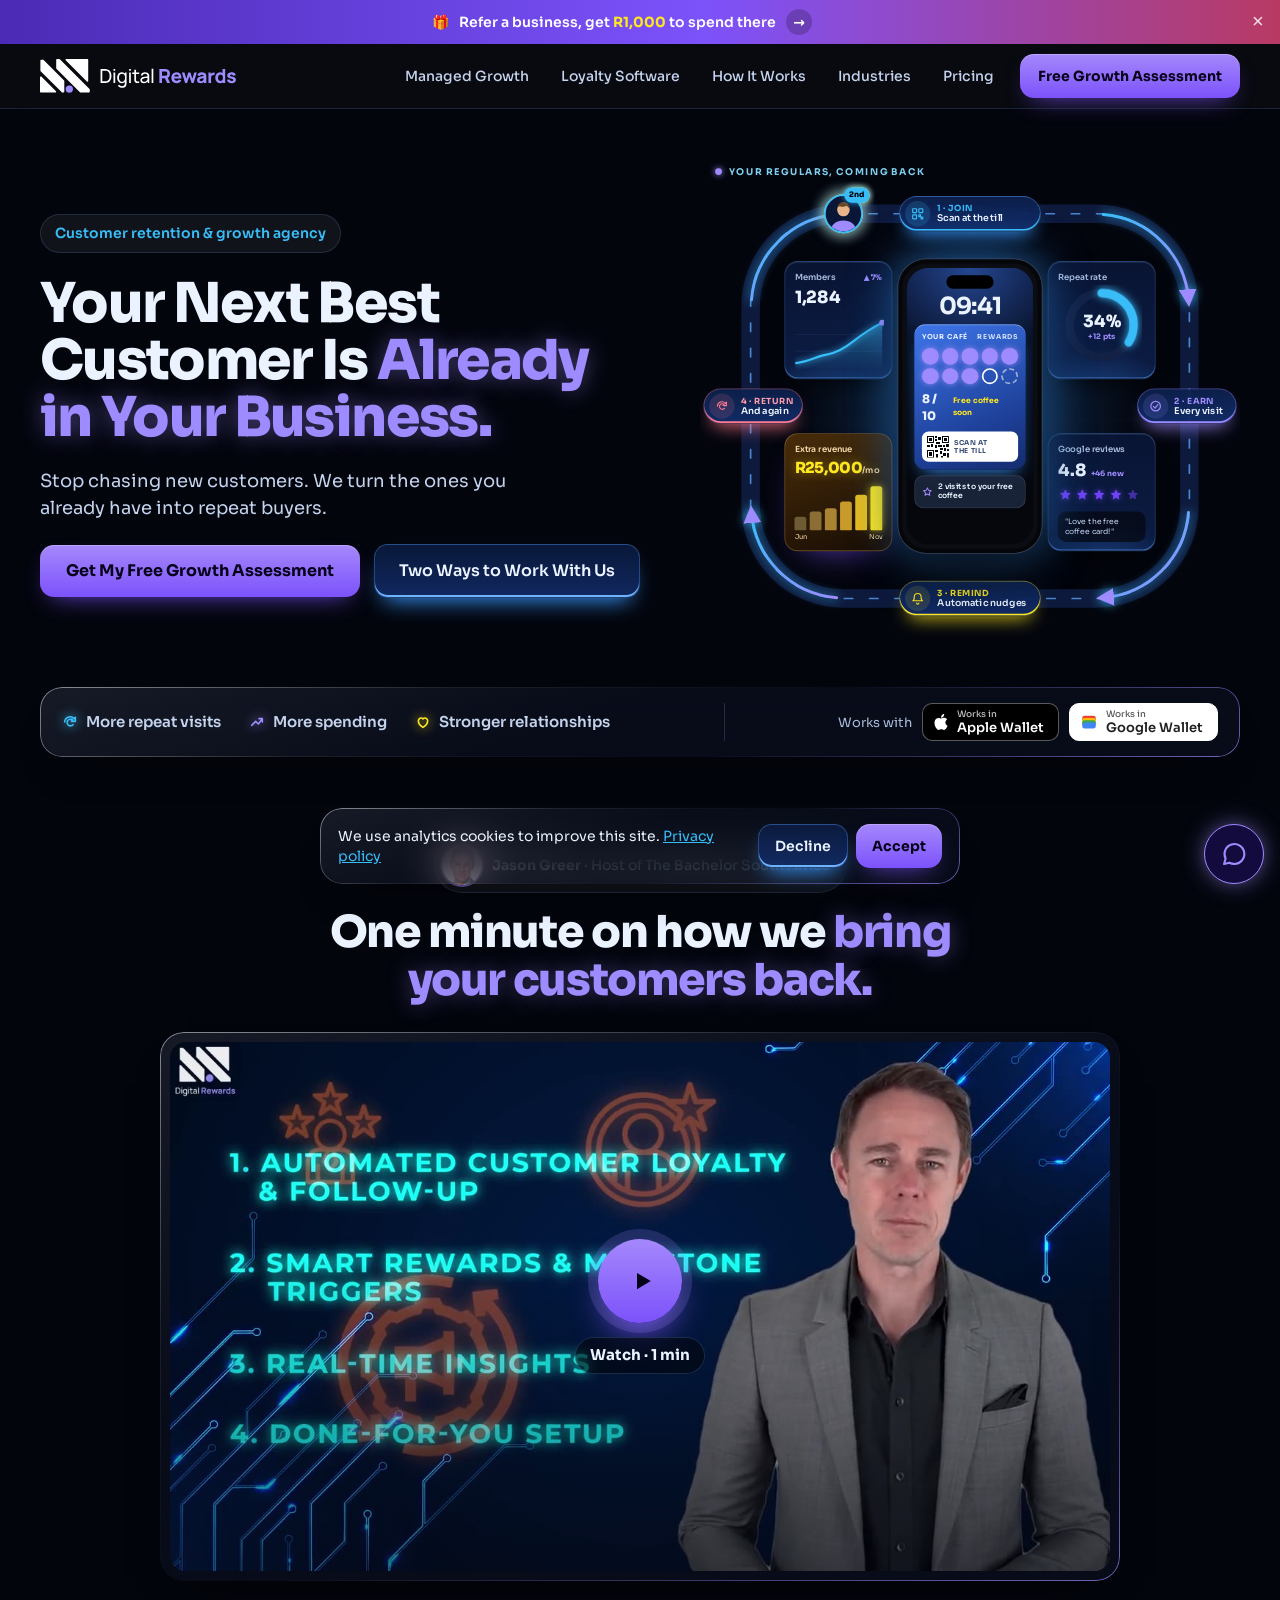
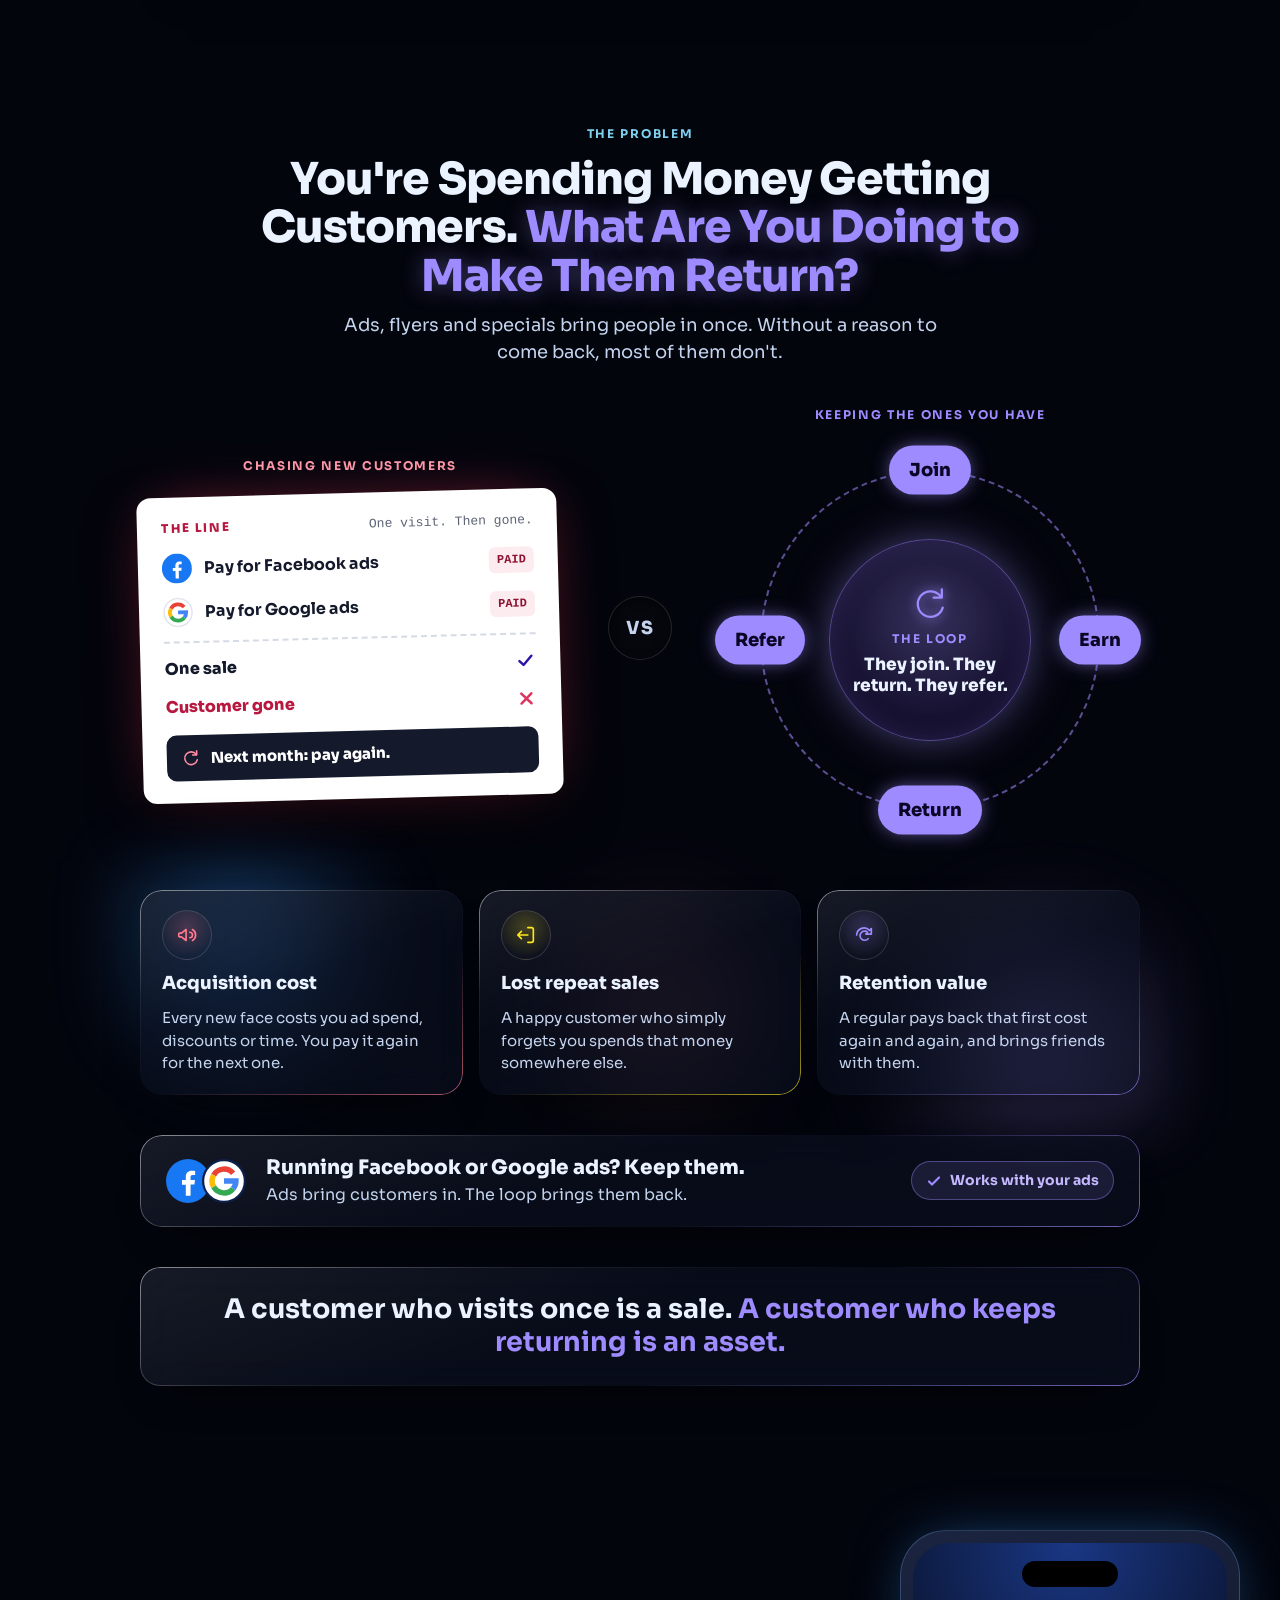
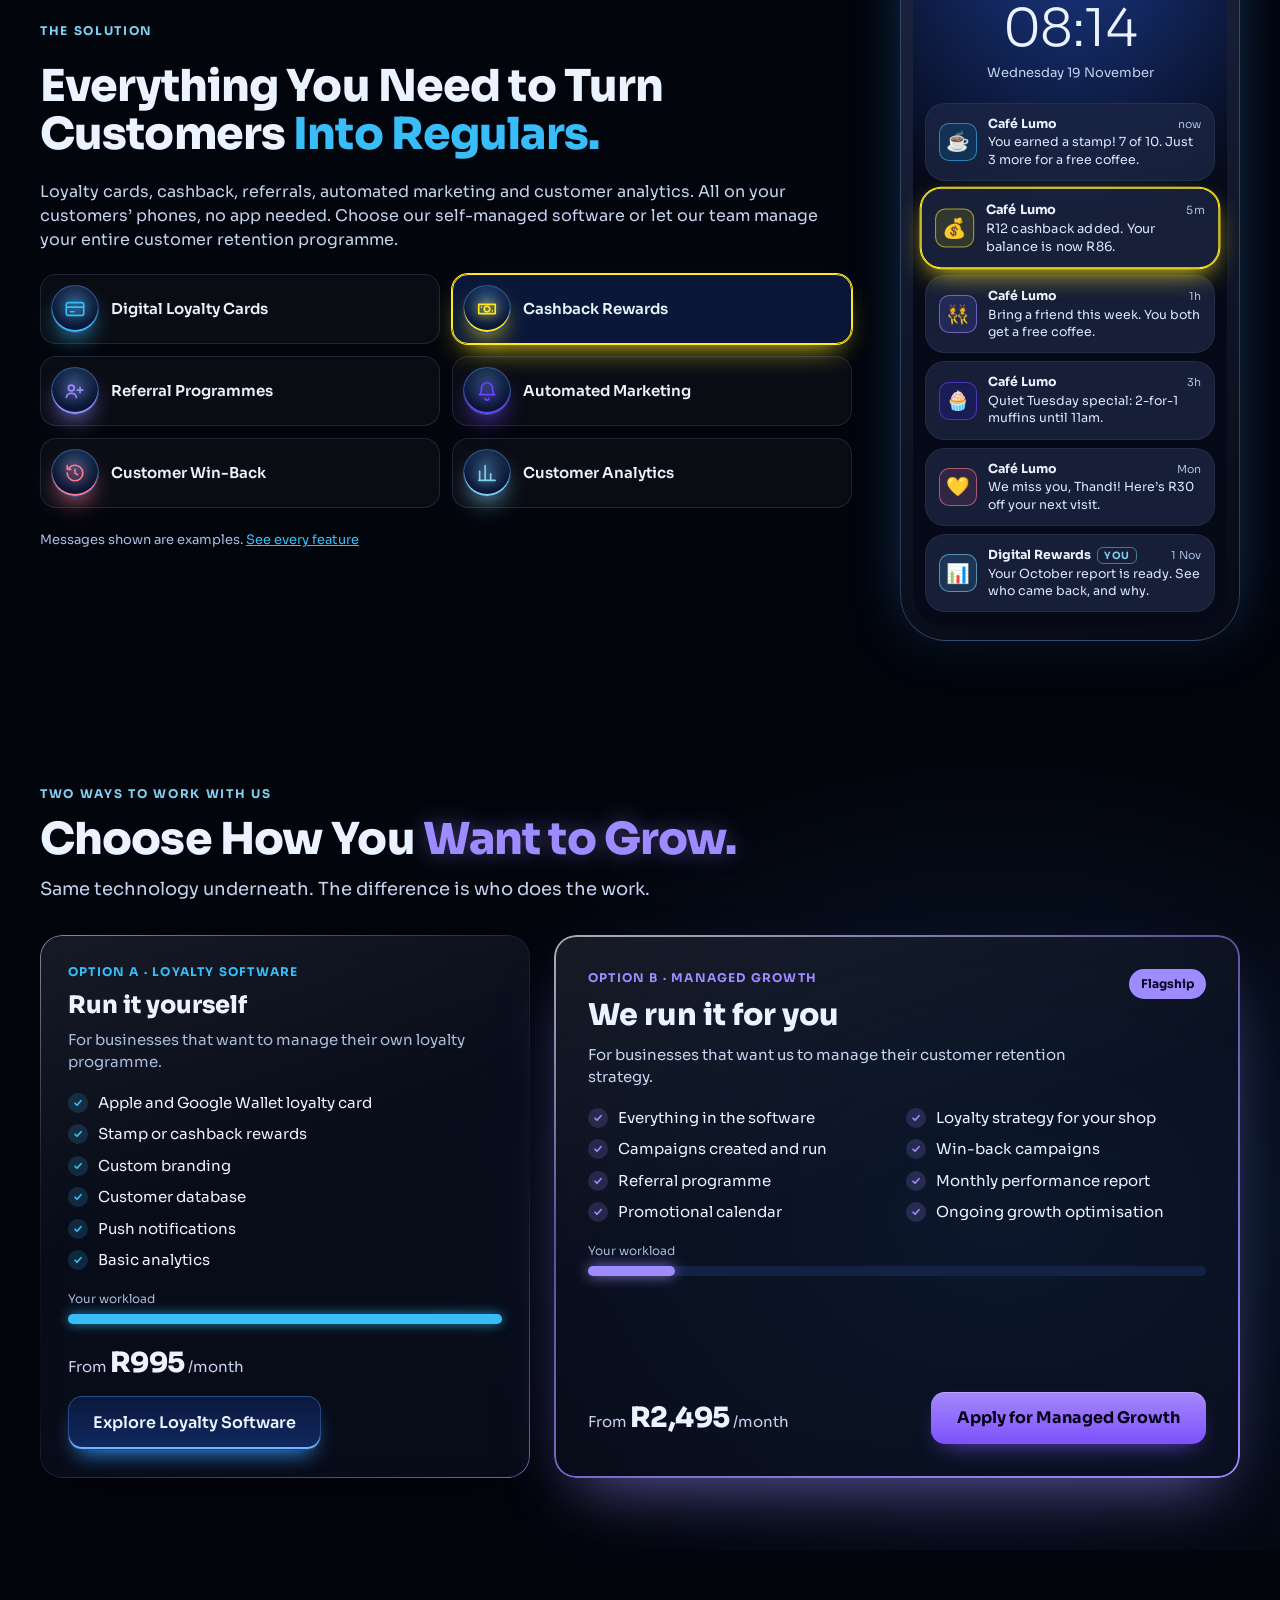
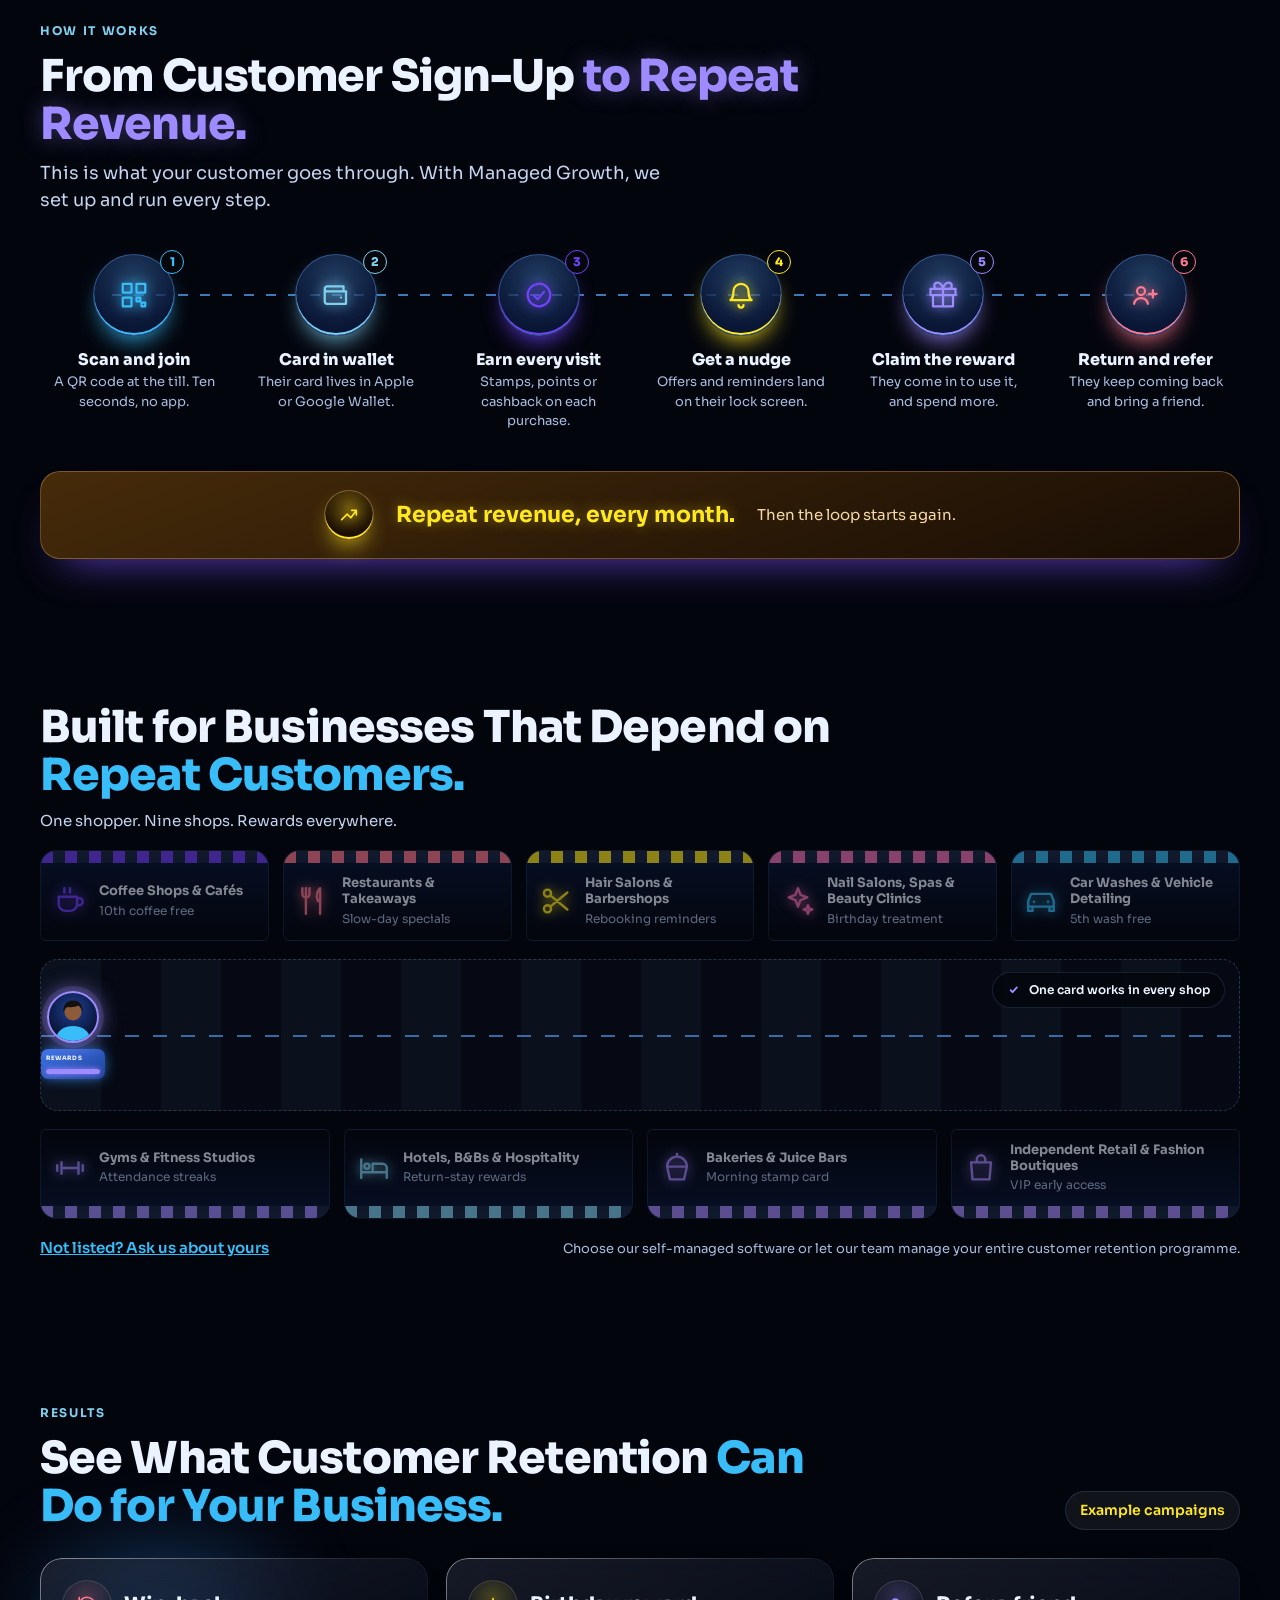
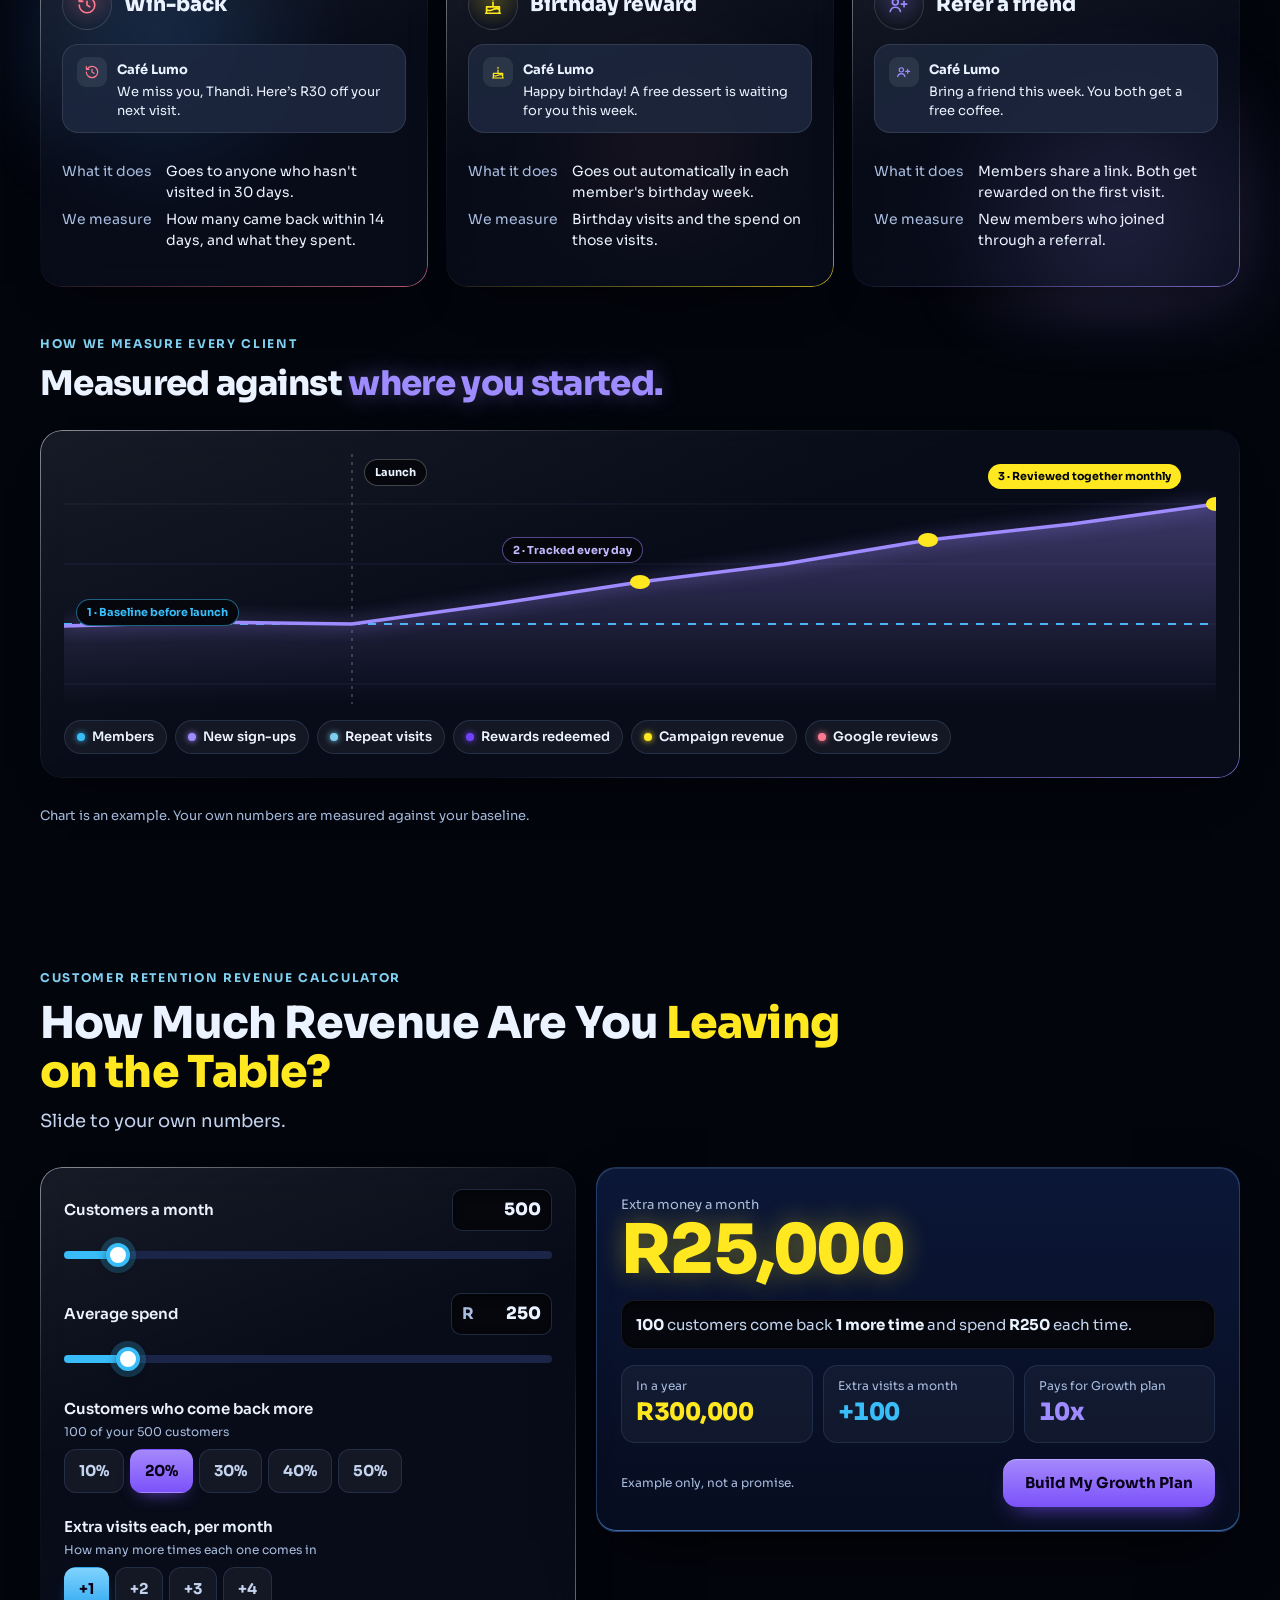
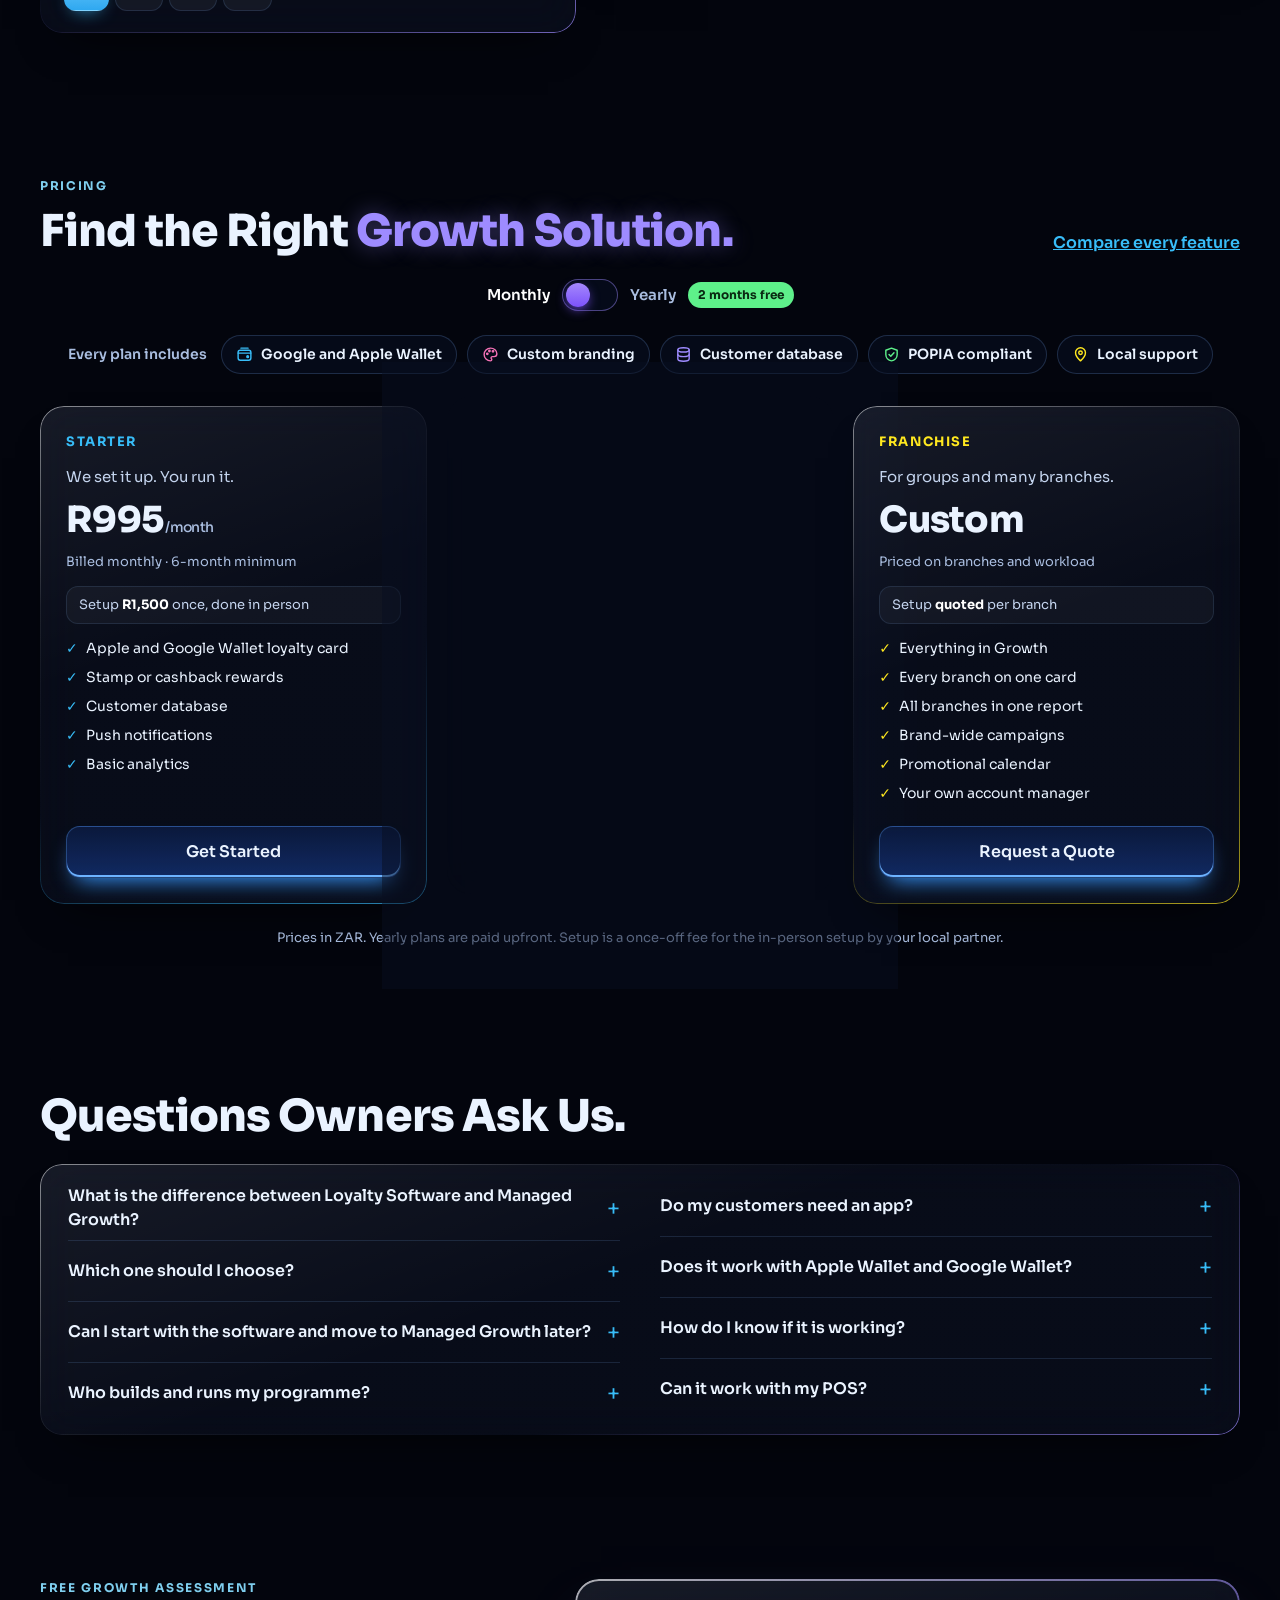
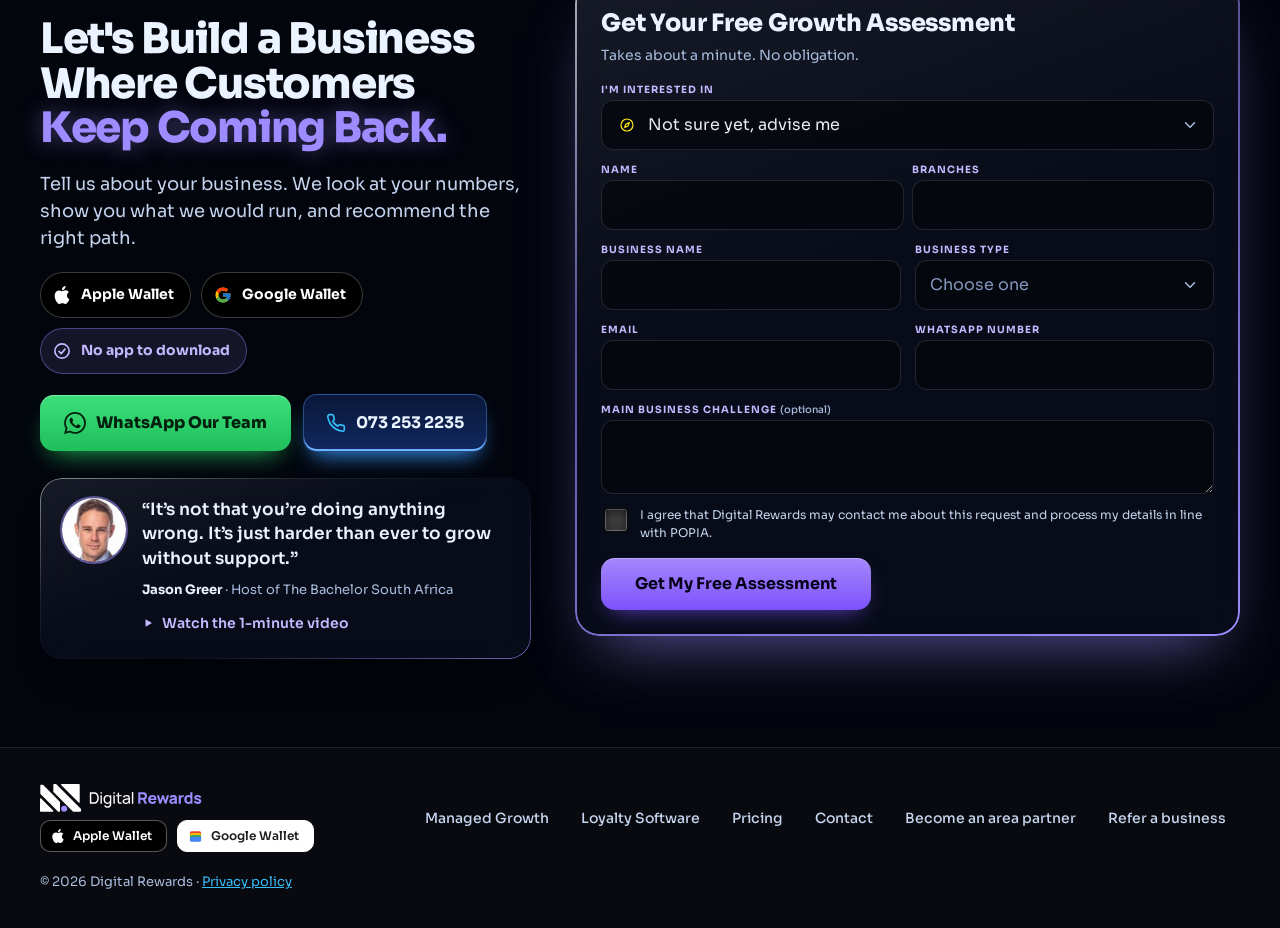
==== commit c286bcff: "Refer a business: strip above the top bar (option 5) + card on the assessment thanks screen (option " ====
--- a/index.html
+++ b/index.html
@@ -20,8 +20,8 @@
 <link rel="preconnect" href="https://fonts.googleapis.com">
 <link rel="preconnect" href="https://fonts.gstatic.com" crossorigin>
 <link rel="stylesheet" href="https://fonts.googleapis.com/css2?family=Sora:wght@400;500;600;700;800&display=swap">
-<link rel="stylesheet" href="styles.css?v=202611232000">
-<link rel="stylesheet" href="v2.css?v=202611232000">
+<link rel="stylesheet" href="styles.css?v=202611232100">
+<link rel="stylesheet" href="v2.css?v=202611232100">
 </head>
 <body>
 <a class="skip" href="#main">Skip to content</a>
@@ -154,12 +154,12 @@
 <section id="video" class="mv" aria-labelledby="mv-h">
 <div class="mv-wrap">
 <div class="mv-head">
-<div class="chip mv-who"><img src="media/jason-face.jpg?v=202611232000" alt="" width="40" height="40"><span><strong>Jason Greer</strong> · Host of The Bachelor South Africa</span></div>
+<div class="chip mv-who"><img src="media/jason-face.jpg?v=202611232100" alt="" width="40" height="40"><span><strong>Jason Greer</strong> · Host of The Bachelor South Africa</span></div>
 <h2 id="mv-h">One minute on how we <span>bring your customers back.</span></h2>
 </div>
 <div class="mv-frame glass" data-mv>
-<video class="mv-video" preload="none" playsinline poster="media/jason-poster.jpg?v=202611232000" aria-label="Jason Greer explains how Digital Rewards works">
-<source src="media/jason.mp4?v=202611232000" type="video/mp4">
+<video class="mv-video" preload="none" playsinline poster="media/jason-poster.jpg?v=202611232100" aria-label="Jason Greer explains how Digital Rewards works">
+<source src="media/jason.mp4?v=202611232100" type="video/mp4">
 <a href="media/jason.mp4">Download the video</a>
 </video>
 <button type="button" class="mv-play" aria-label="Play the video (1 minute)">
@@ -526,7 +526,7 @@
 <a class="ph-btn" href="tel:0732532235" data-tel><svg aria-hidden="true" width="20" height="20" viewBox="0 0 24 24" fill="none" stroke="#38BDF8" stroke-width="2" stroke-linecap="round" stroke-linejoin="round"><path d="M22 16.92v3a2 2 0 01-2.18 2 19.79 19.79 0 01-8.63-3.07 19.5 19.5 0 01-6-6 19.79 19.79 0 01-3.07-8.67A2 2 0 014.11 2h3a2 2 0 012 1.72c.127.96.361 1.903.7 2.81a2 2 0 01-.45 2.11L8.09 9.91a16 16 0 006 6l1.27-1.27a2 2 0 012.11-.45c.907.339 1.85.573 2.81.7A2 2 0 0122 16.92z"/></svg><span data-tel-text>073 253 2235</span></a>
 </div>
 <figure class="jq glass">
-<img src="media/jason-face.jpg?v=202611232000" alt="Jason Greer" width="64" height="64">
+<img src="media/jason-face.jpg?v=202611232100" alt="Jason Greer" width="64" height="64">
 <div class="jq-body">
 <blockquote>“It’s not that you’re doing anything wrong. It’s just harder than ever to grow without support.”</blockquote>
 <figcaption><strong>Jason Greer</strong> · Host of The Bachelor South Africa</figcaption>
@@ -577,8 +577,8 @@
 </footer>
 
 </div>
-<script src="config.js?v=202611232000"></script>
-<script src="site.js?v=202611232000"></script>
-<script src="v2.js?v=202611232000"></script>
+<script src="config.js?v=202611232100"></script>
+<script src="site.js?v=202611232100"></script>
+<script src="v2.js?v=202611232100"></script>
 </body>
 </html>
--- a/v2.css
+++ b/v2.css
@@ -544,3 +544,20 @@
 .rf-link span{white-space:normal;overflow-wrap:anywhere;line-height:1.3}
 .rf-who span{display:inline-block;min-height:0;line-height:20px;padding:8px 14px}
 .rf-who i{font-style:normal;margin-right:7px}
+/* Refer a business: top strip (option 5) + thanks-screen card (option 2), 23 Nov. JS end of v2.js */
+.rs-strip{position:relative;z-index:21;display:flex;align-items:center;background:linear-gradient(90deg,#4B2BB5,#7C52FB 55%,#B83A63)}
+.rs-go{flex:1;min-width:0;display:flex;align-items:center;justify-content:center;gap:10px;padding:9px 8px 9px 16px;min-height:40px;box-sizing:border-box;font-size:14px;font-weight:600;color:#fff;text-decoration:none}
+.rs-go:hover{color:#fff}
+.rs-go b{color:#FFE81F}
+.rs-t{min-width:0}
+.rs-arrow{flex:none;width:26px;height:26px;border-radius:50%;display:grid;place-items:center;background:rgba(0,0,0,.2);transition:transform .15s}
+.rs-go:hover .rs-arrow{transform:translateX(3px)}
+.rs-x{flex:none;width:44px;height:40px;border:0;background:none;color:rgba(255,255,255,.8);font:inherit;font-size:20px;line-height:1;cursor:pointer}
+.rs-x:hover{color:#fff}
+@media (max-width:620px){.rs-go{justify-content:flex-start;font-size:13px;line-height:1.3;padding-left:14px}}
+.rs-thanks{margin-top:10px;width:100%;max-width:420px;box-sizing:border-box;border-radius:18px;padding:18px;text-align:left;background:linear-gradient(150deg,rgba(255,122,144,.22),rgba(158,139,255,.12));border:1px solid rgba(255,122,144,.45);display:flex;flex-direction:column;gap:10px}
+.rs-thanks b{font-size:18px;line-height:1.25;color:#fff}
+.rs-thanks b b{color:#FFE81F}
+.rs-thanks span{font-size:14px;color:#DCE6F7}
+.rs-btn{display:inline-flex;align-items:center;justify-content:center;min-height:46px;border-radius:12px;font-size:15px;font-weight:700;color:#03210F;background:#25D366;text-decoration:none}
+.rs-btn:hover{color:#03210F;filter:brightness(1.06)}
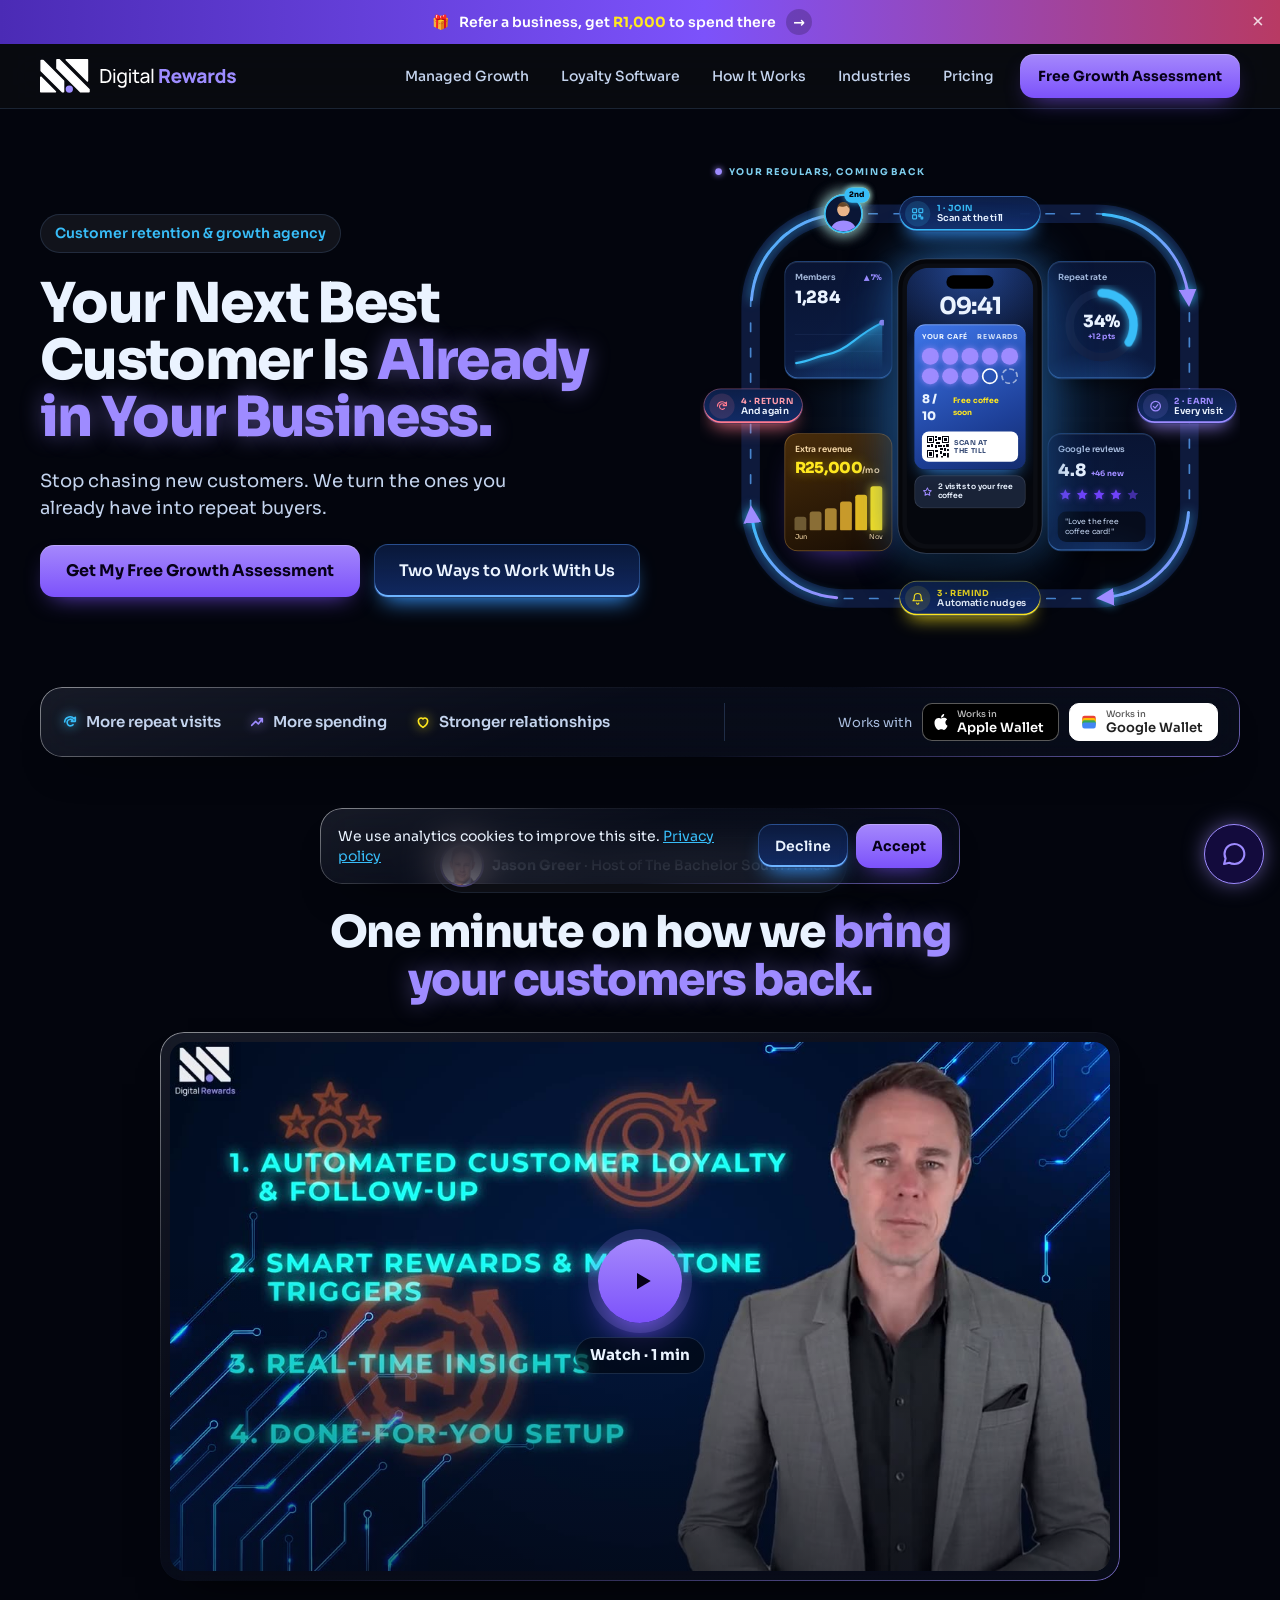
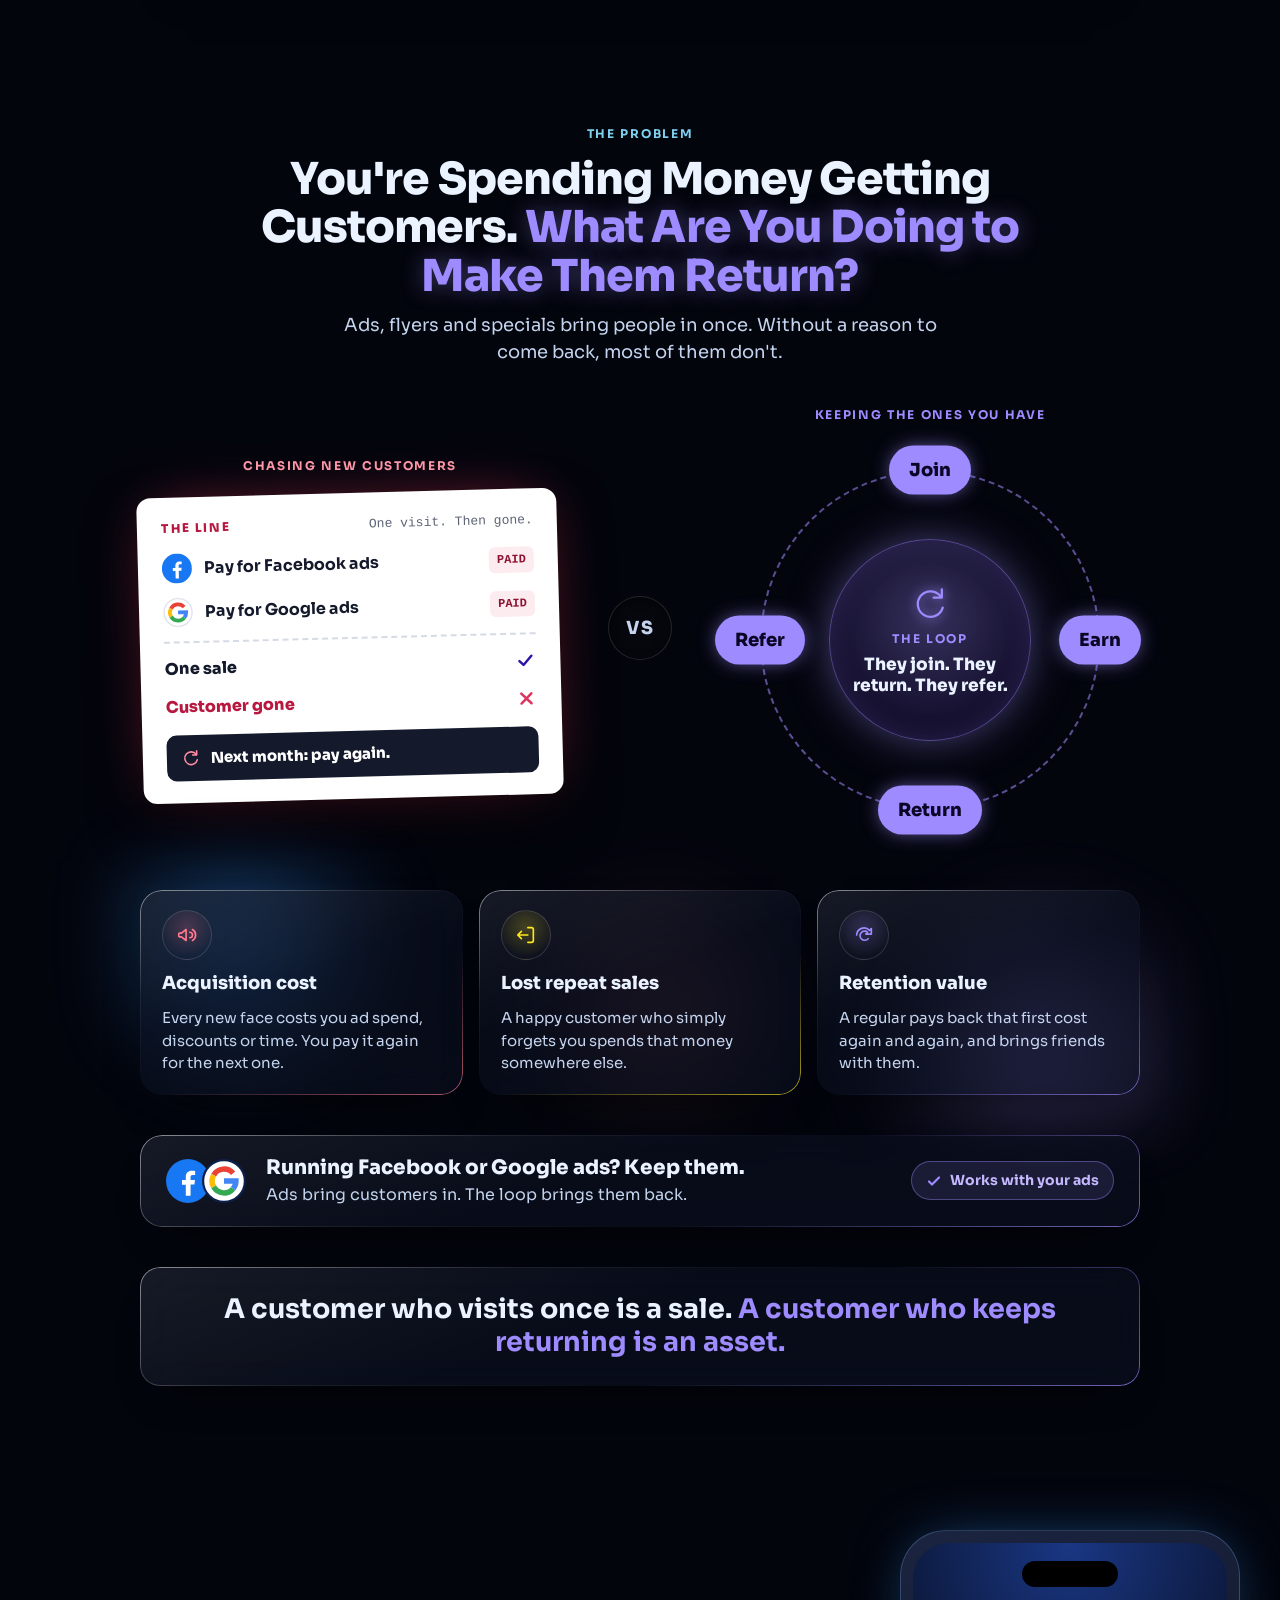
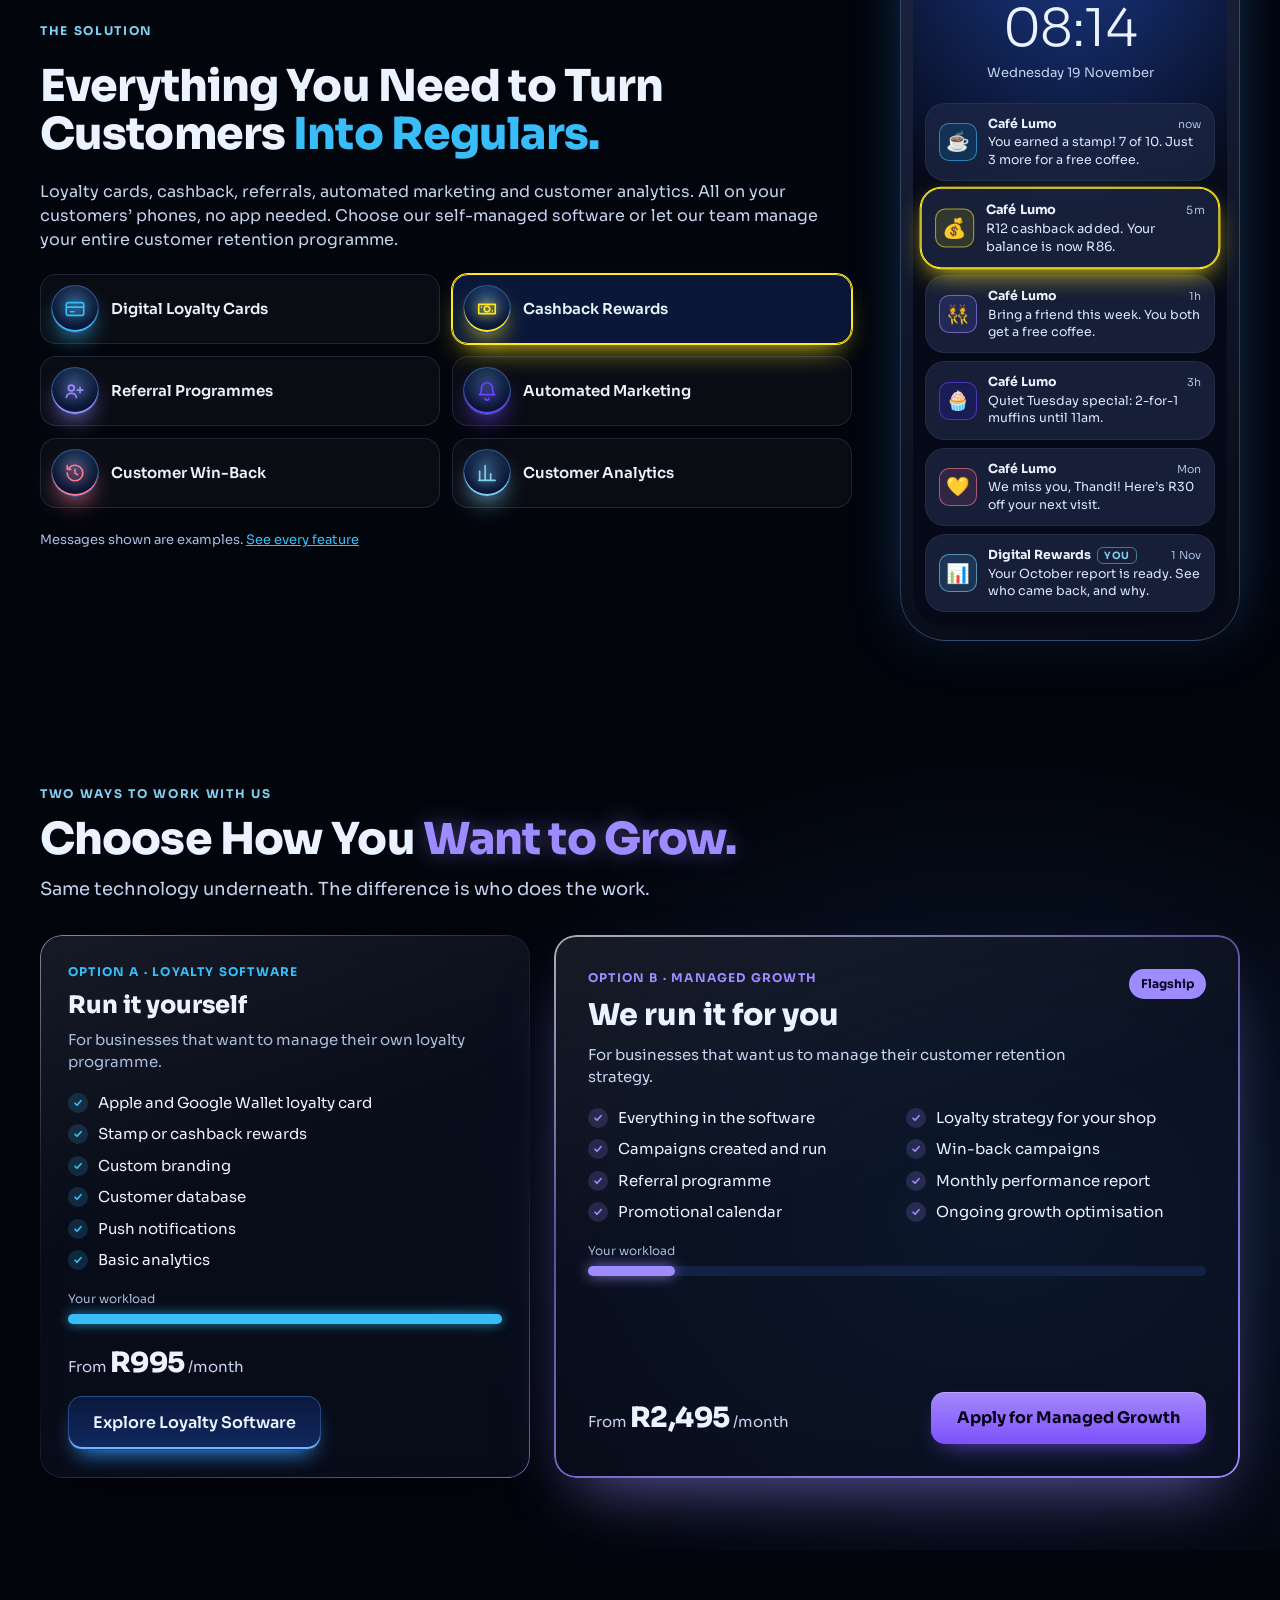
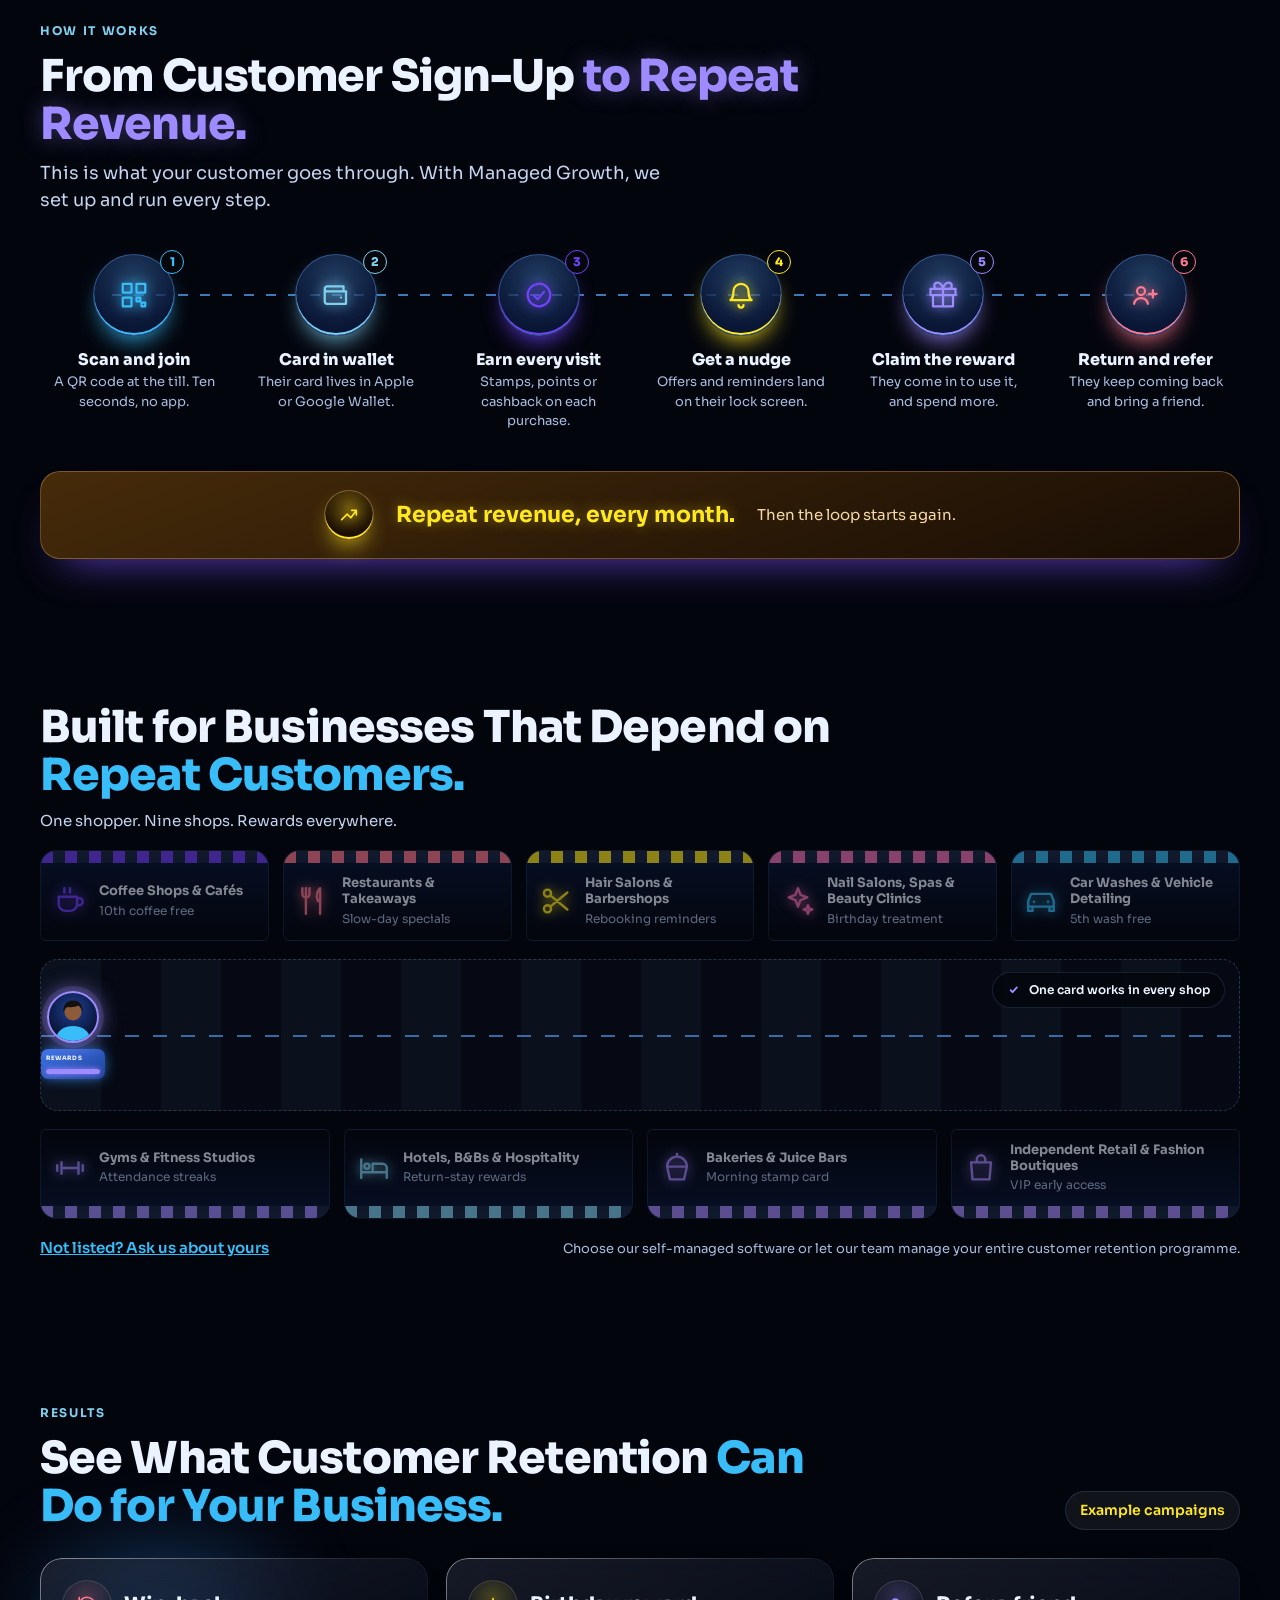
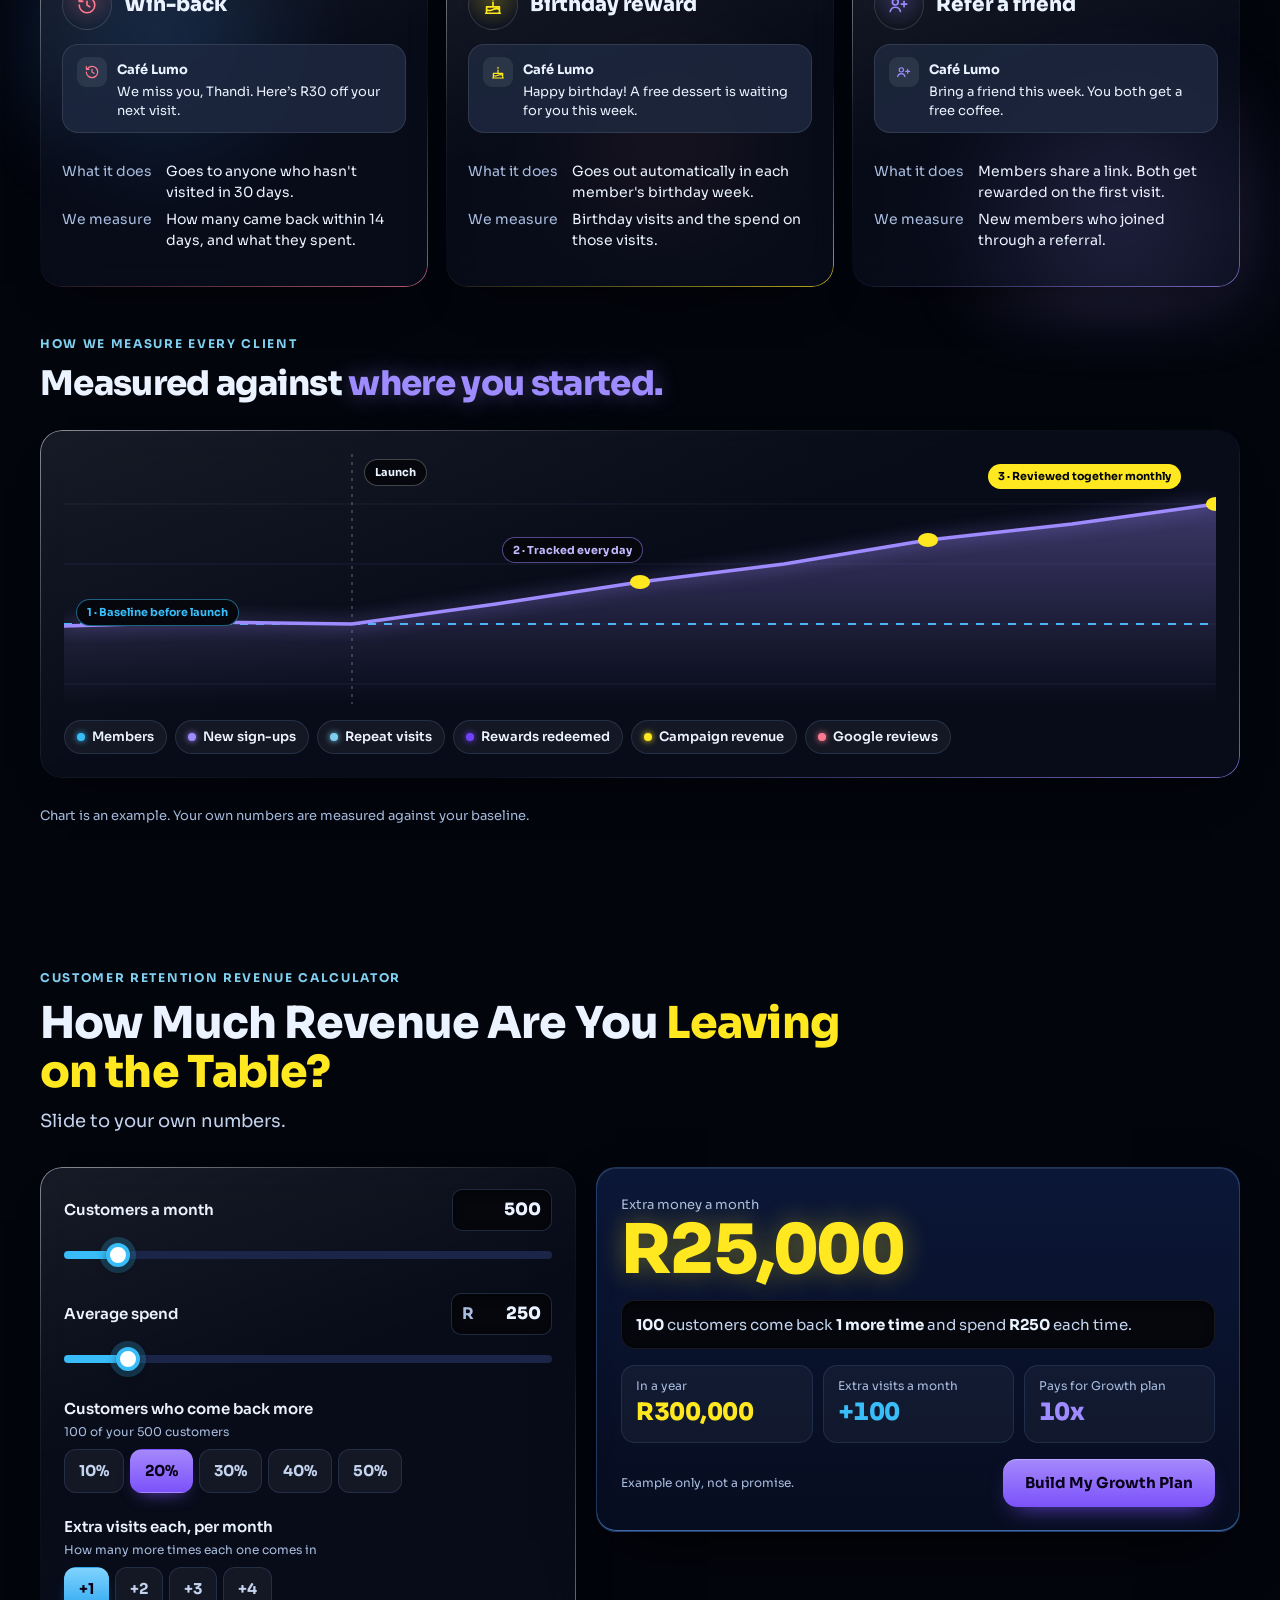
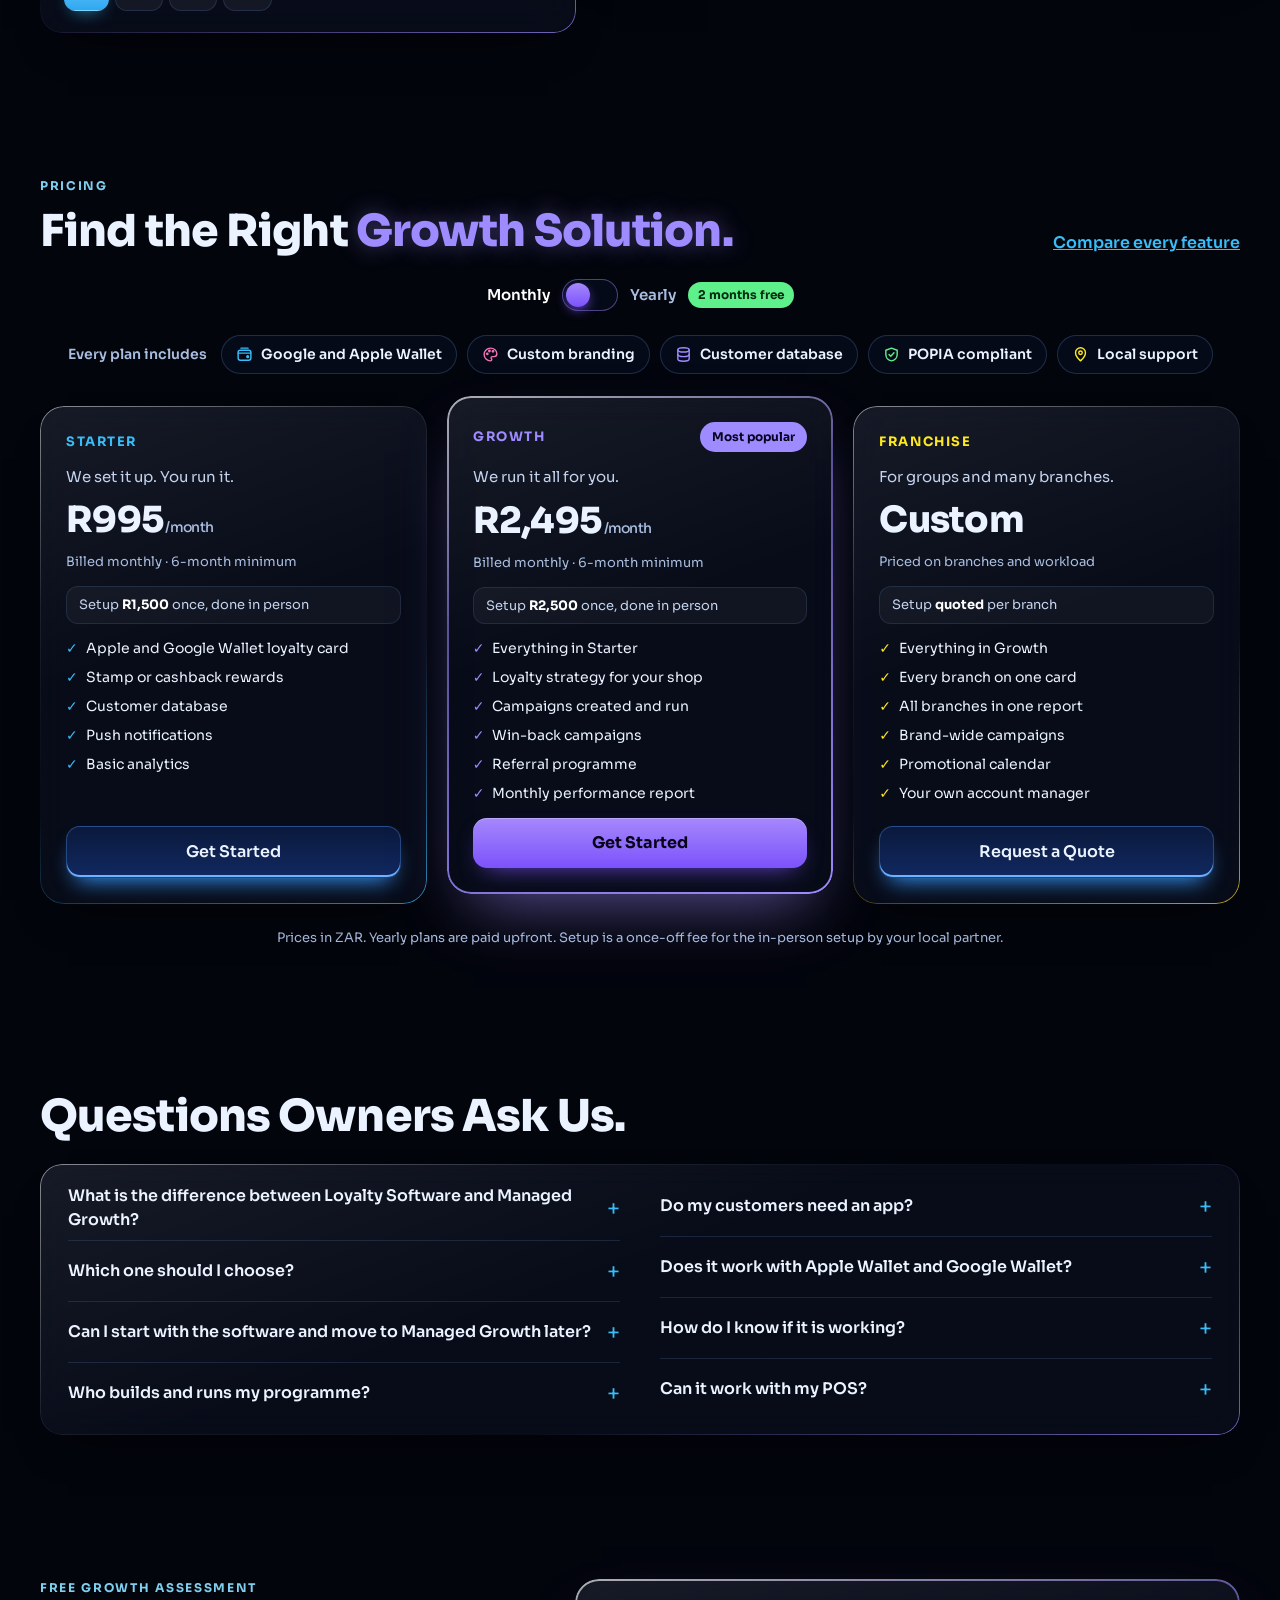
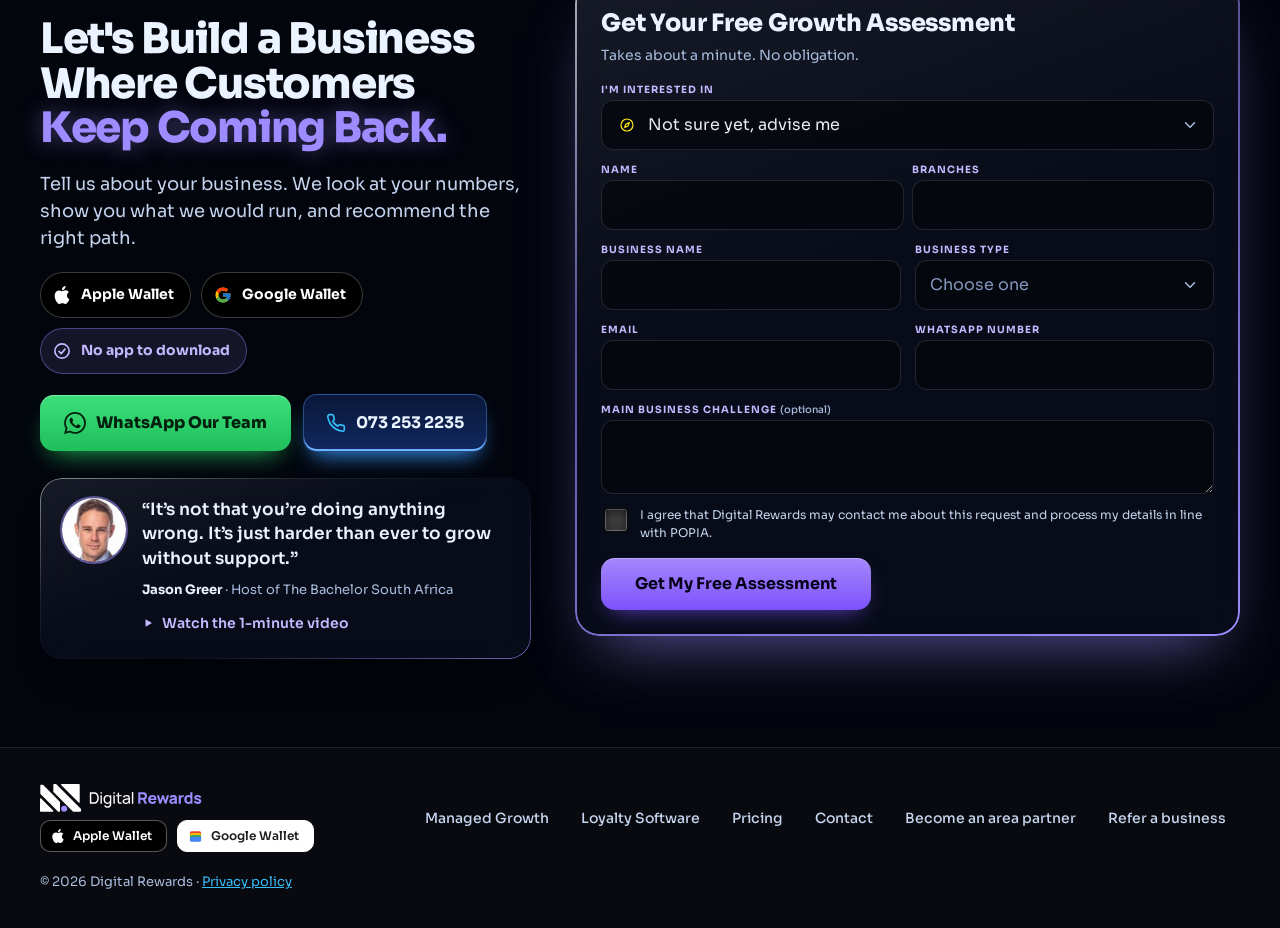
==== commit 69732ba8: "Referral strip: × hides it for this visit only, clears the old for-good note; cache tag v=2026112409" ====
--- a/index.html
+++ b/index.html
@@ -20,8 +20,8 @@
 <link rel="preconnect" href="https://fonts.googleapis.com">
 <link rel="preconnect" href="https://fonts.gstatic.com" crossorigin>
 <link rel="stylesheet" href="https://fonts.googleapis.com/css2?family=Sora:wght@400;500;600;700;800&display=swap">
-<link rel="stylesheet" href="styles.css?v=202611232100">
-<link rel="stylesheet" href="v2.css?v=202611232100">
+<link rel="stylesheet" href="styles.css?v=202611240900">
+<link rel="stylesheet" href="v2.css?v=202611240900">
 </head>
 <body>
 <a class="skip" href="#main">Skip to content</a>
@@ -154,12 +154,12 @@
 <section id="video" class="mv" aria-labelledby="mv-h">
 <div class="mv-wrap">
 <div class="mv-head">
-<div class="chip mv-who"><img src="media/jason-face.jpg?v=202611232100" alt="" width="40" height="40"><span><strong>Jason Greer</strong> · Host of The Bachelor South Africa</span></div>
+<div class="chip mv-who"><img src="media/jason-face.jpg?v=202611240900" alt="" width="40" height="40"><span><strong>Jason Greer</strong> · Host of The Bachelor South Africa</span></div>
 <h2 id="mv-h">One minute on how we <span>bring your customers back.</span></h2>
 </div>
 <div class="mv-frame glass" data-mv>
-<video class="mv-video" preload="none" playsinline poster="media/jason-poster.jpg?v=202611232100" aria-label="Jason Greer explains how Digital Rewards works">
-<source src="media/jason.mp4?v=202611232100" type="video/mp4">
+<video class="mv-video" preload="none" playsinline poster="media/jason-poster.jpg?v=202611240900" aria-label="Jason Greer explains how Digital Rewards works">
+<source src="media/jason.mp4?v=202611240900" type="video/mp4">
 <a href="media/jason.mp4">Download the video</a>
 </video>
 <button type="button" class="mv-play" aria-label="Play the video (1 minute)">
@@ -526,7 +526,7 @@
 <a class="ph-btn" href="tel:0732532235" data-tel><svg aria-hidden="true" width="20" height="20" viewBox="0 0 24 24" fill="none" stroke="#38BDF8" stroke-width="2" stroke-linecap="round" stroke-linejoin="round"><path d="M22 16.92v3a2 2 0 01-2.18 2 19.79 19.79 0 01-8.63-3.07 19.5 19.5 0 01-6-6 19.79 19.79 0 01-3.07-8.67A2 2 0 014.11 2h3a2 2 0 012 1.72c.127.96.361 1.903.7 2.81a2 2 0 01-.45 2.11L8.09 9.91a16 16 0 006 6l1.27-1.27a2 2 0 012.11-.45c.907.339 1.85.573 2.81.7A2 2 0 0122 16.92z"/></svg><span data-tel-text>073 253 2235</span></a>
 </div>
 <figure class="jq glass">
-<img src="media/jason-face.jpg?v=202611232100" alt="Jason Greer" width="64" height="64">
+<img src="media/jason-face.jpg?v=202611240900" alt="Jason Greer" width="64" height="64">
 <div class="jq-body">
 <blockquote>“It’s not that you’re doing anything wrong. It’s just harder than ever to grow without support.”</blockquote>
 <figcaption><strong>Jason Greer</strong> · Host of The Bachelor South Africa</figcaption>
@@ -577,8 +577,8 @@
 </footer>
 
 </div>
-<script src="config.js?v=202611232100"></script>
-<script src="site.js?v=202611232100"></script>
-<script src="v2.js?v=202611232100"></script>
+<script src="config.js?v=202611240900"></script>
+<script src="site.js?v=202611240900"></script>
+<script src="v2.js?v=202611240900"></script>
 </body>
 </html>
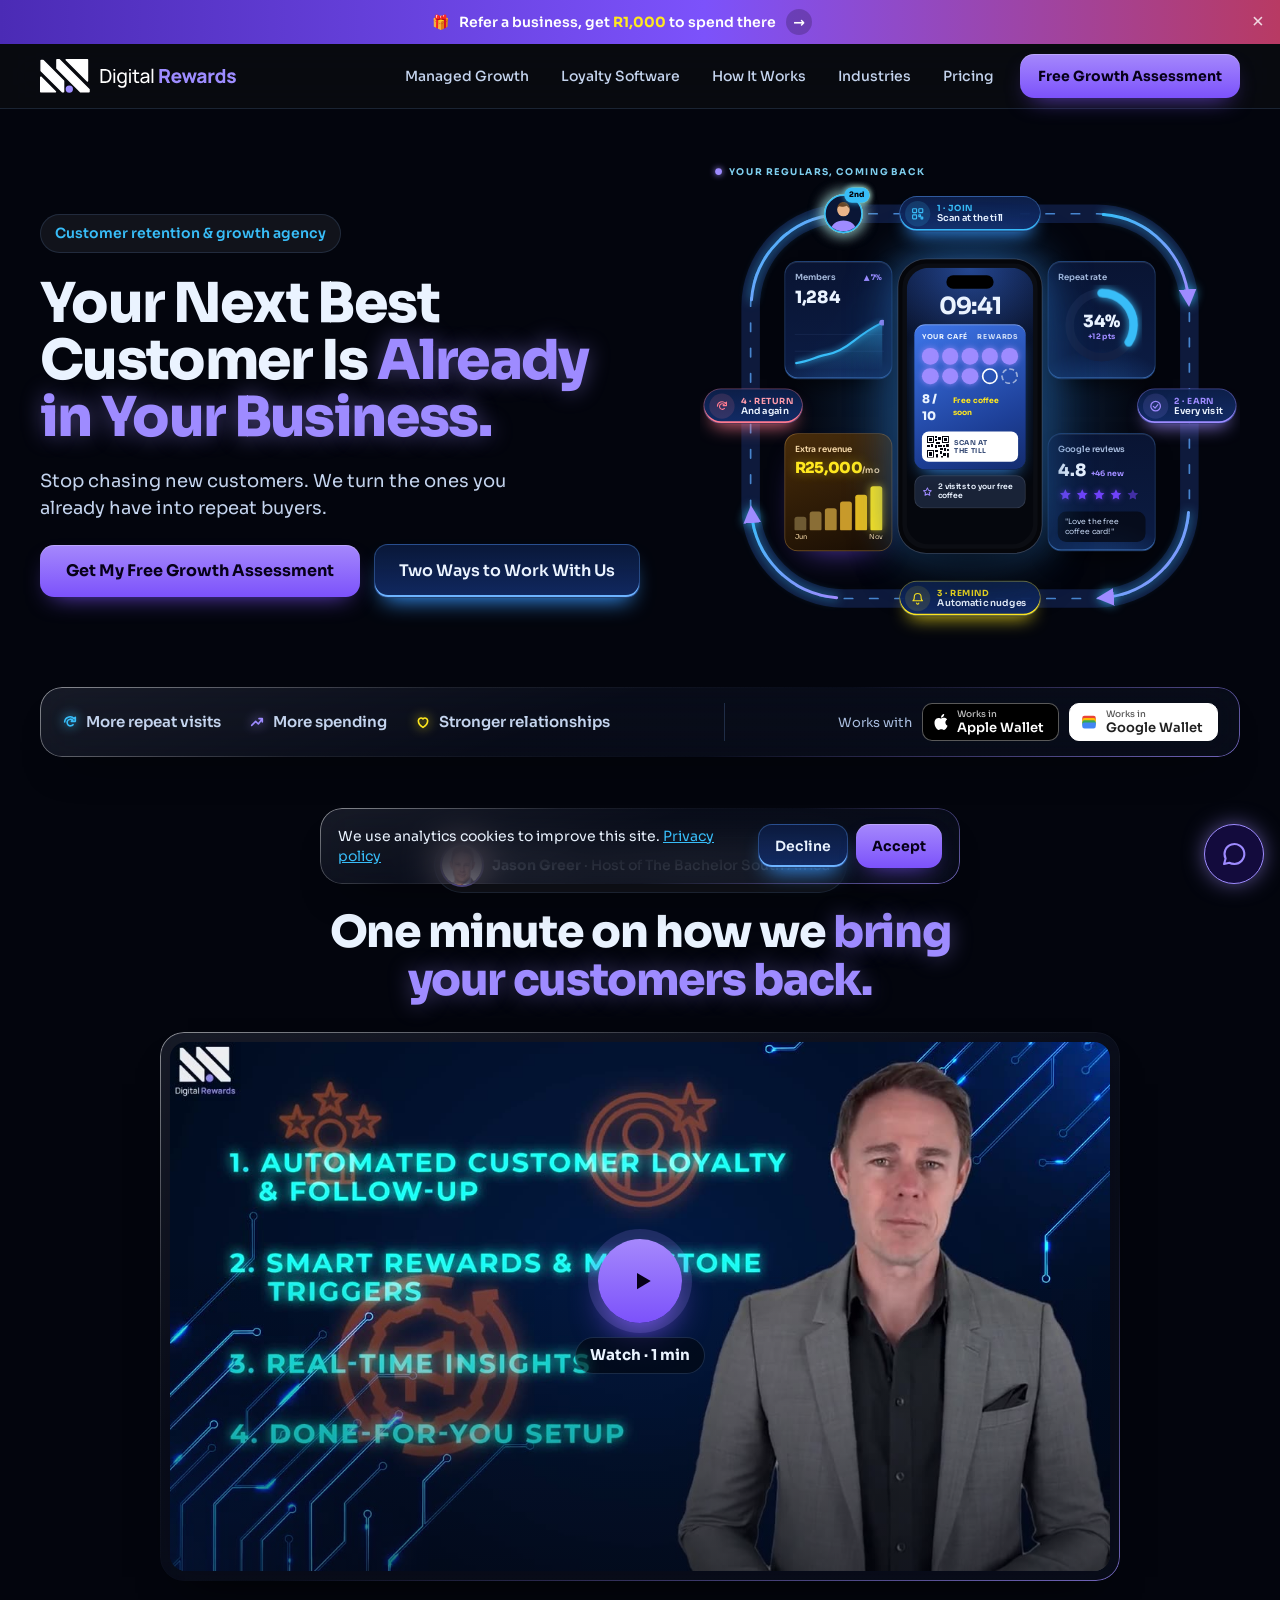
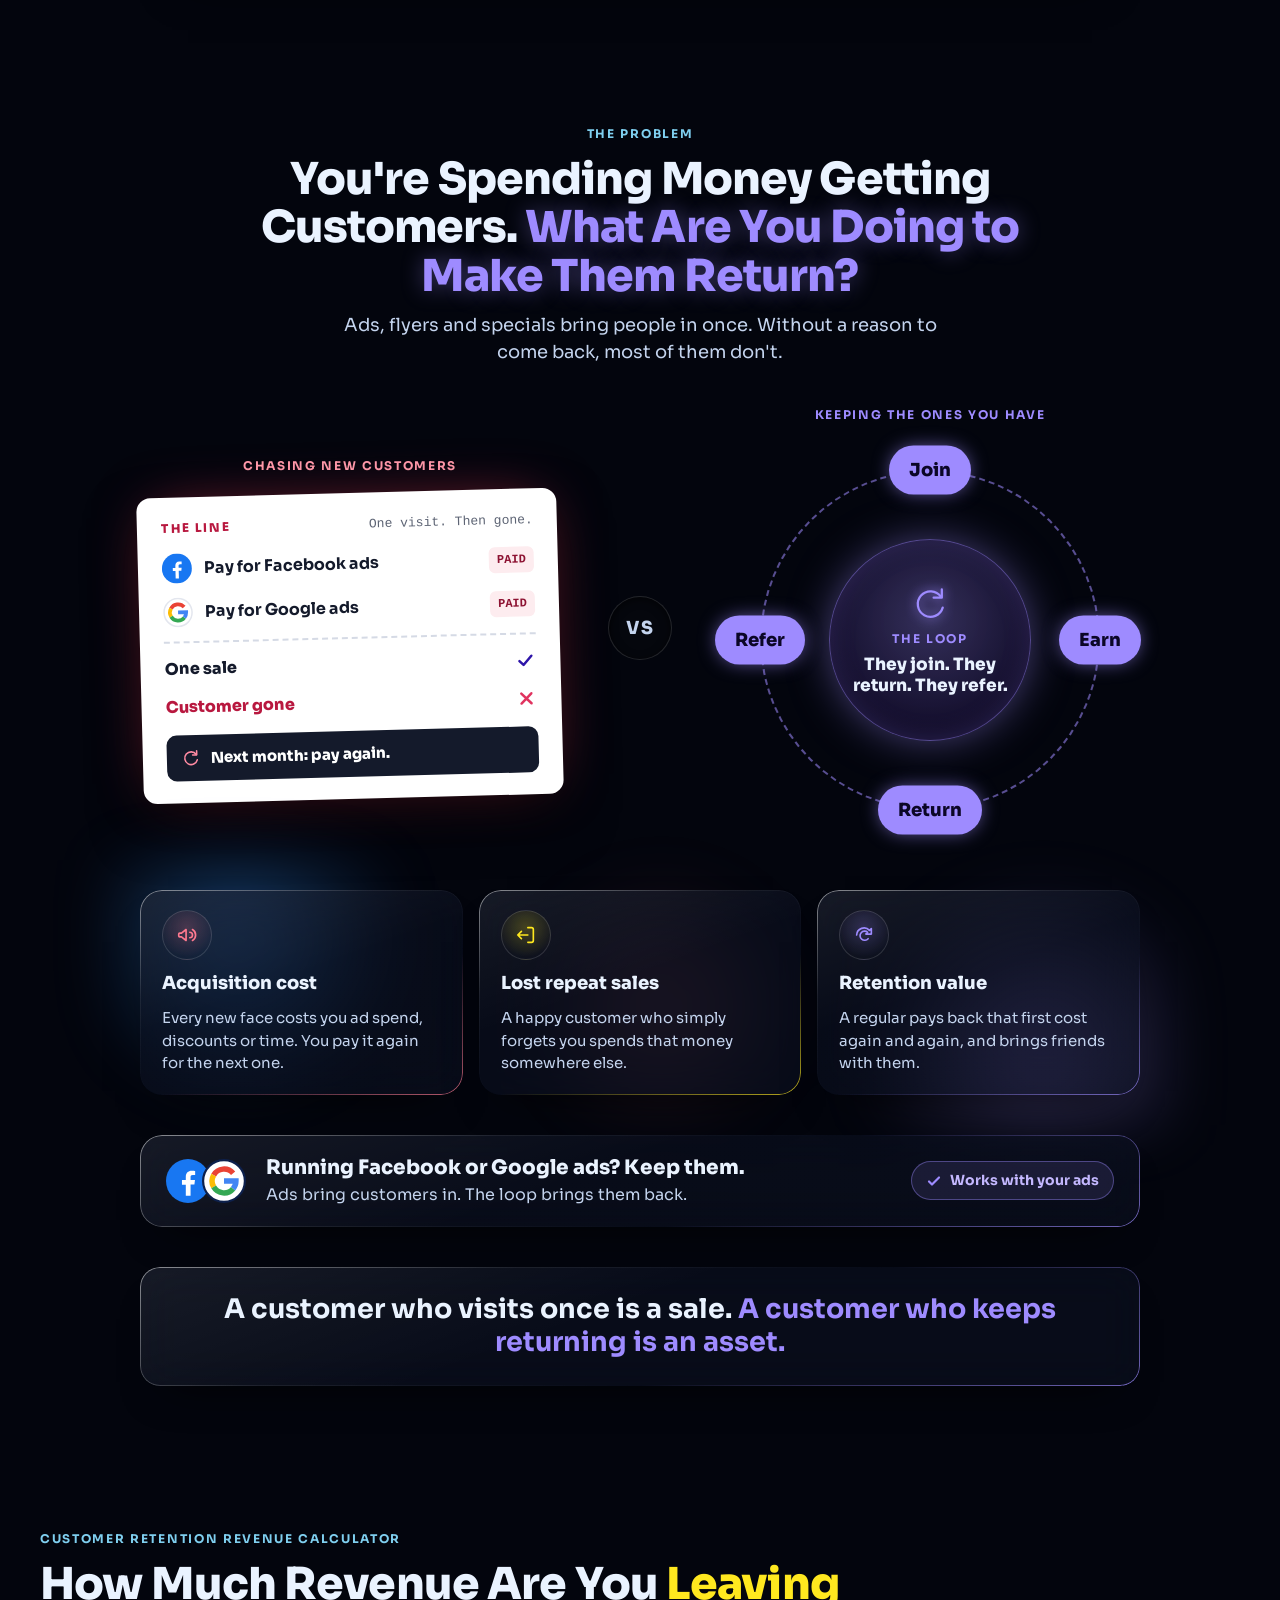
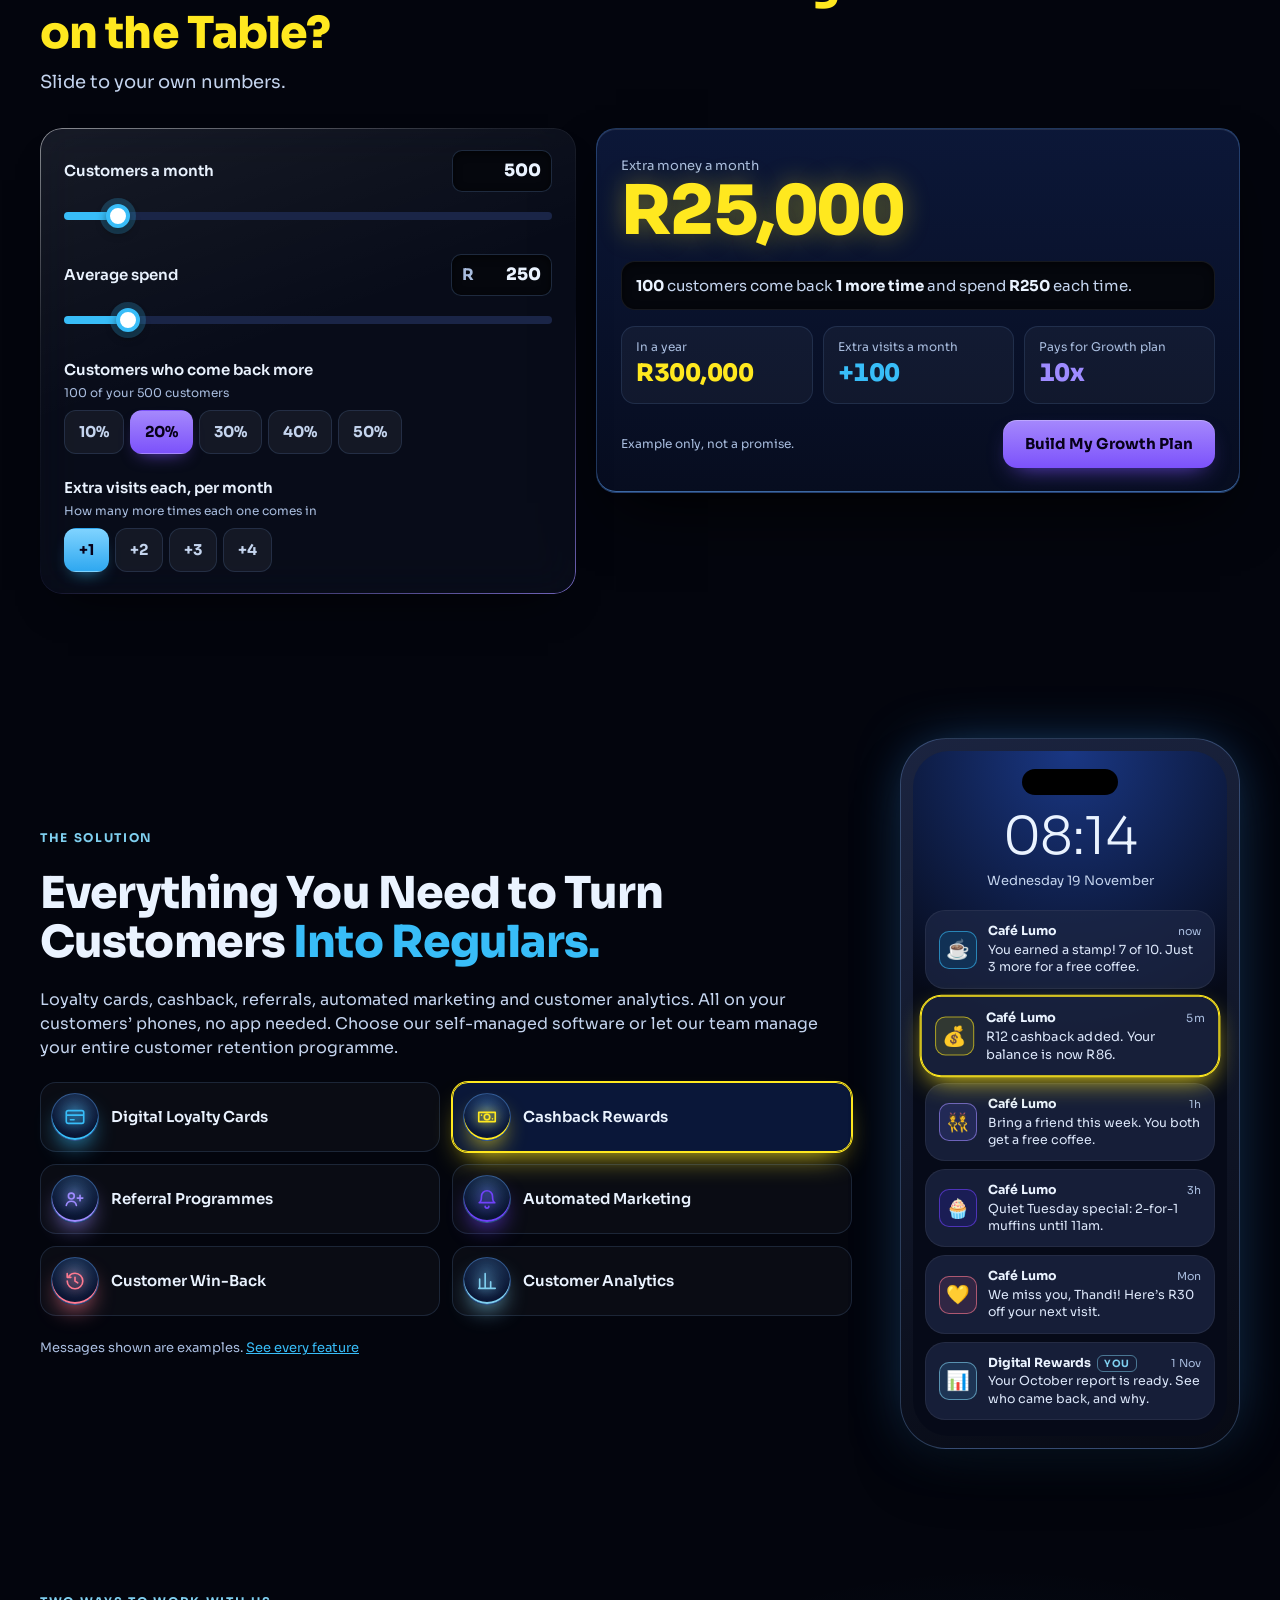
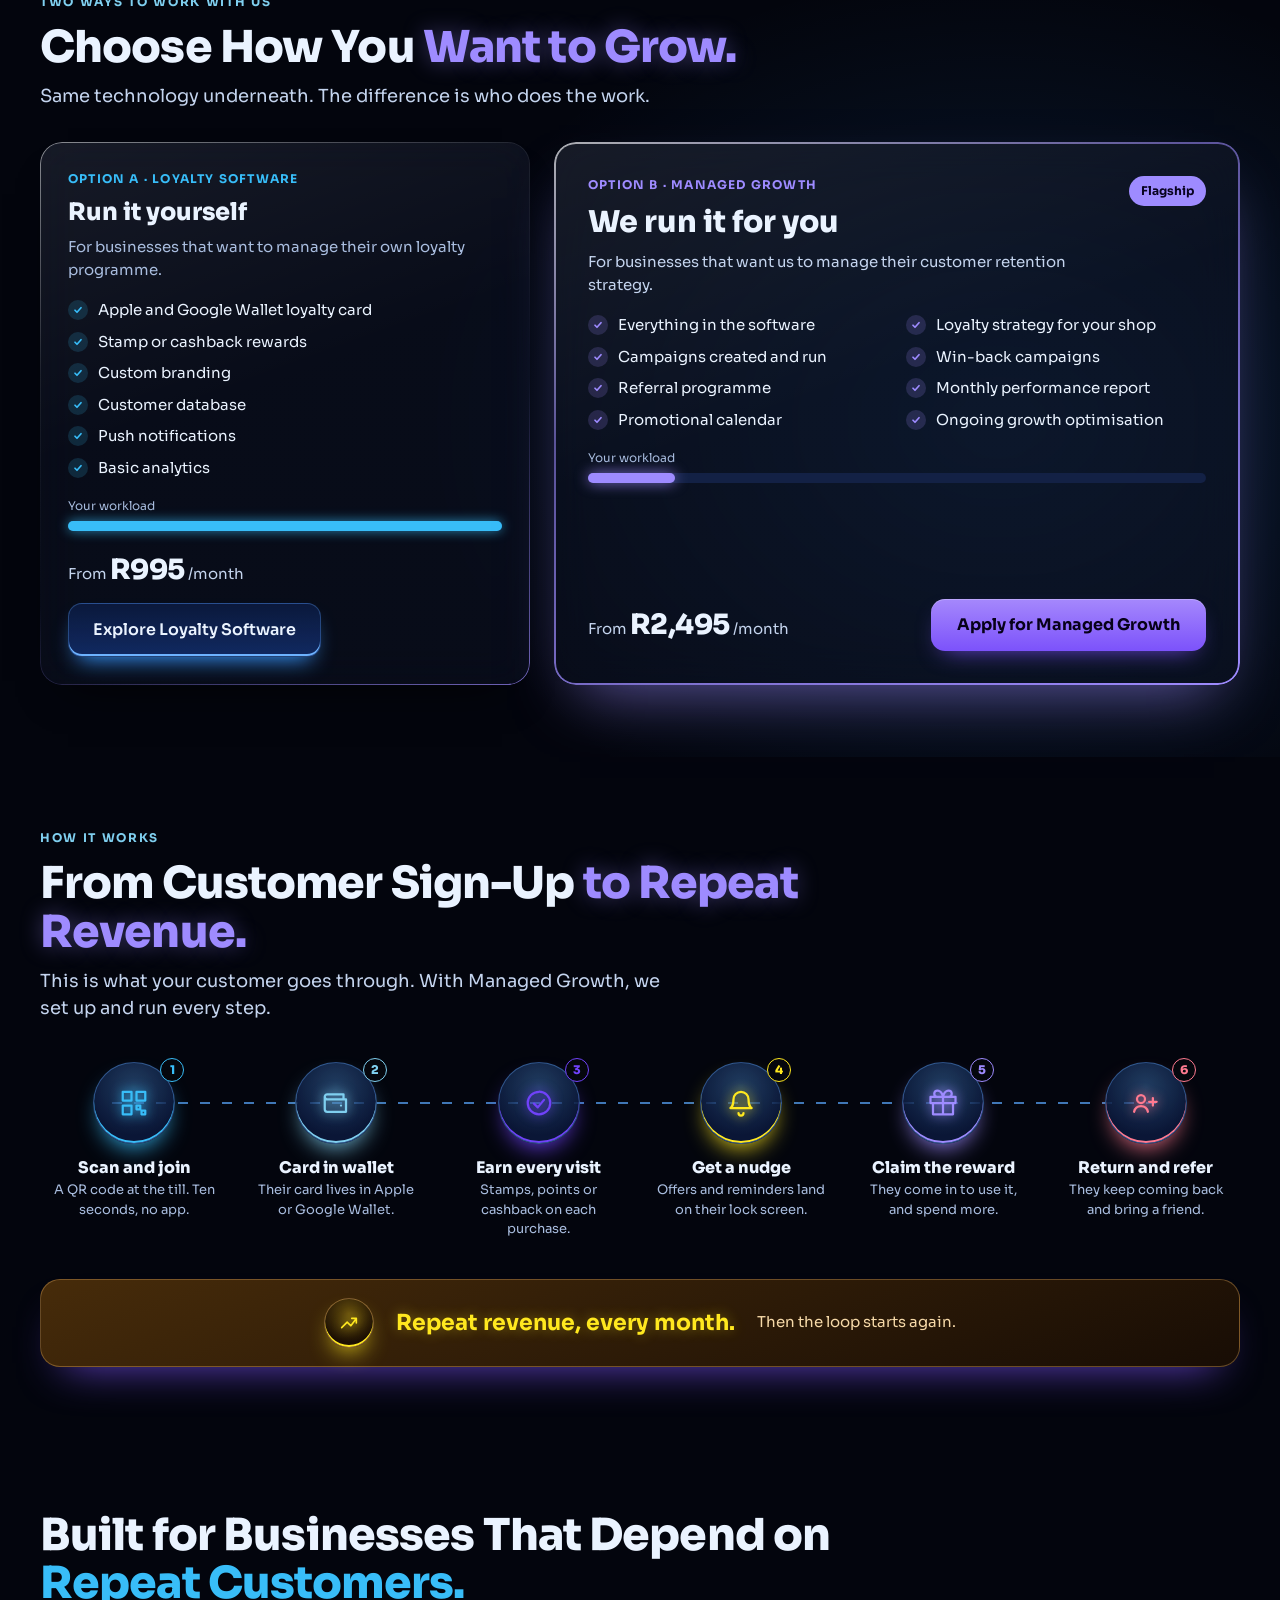
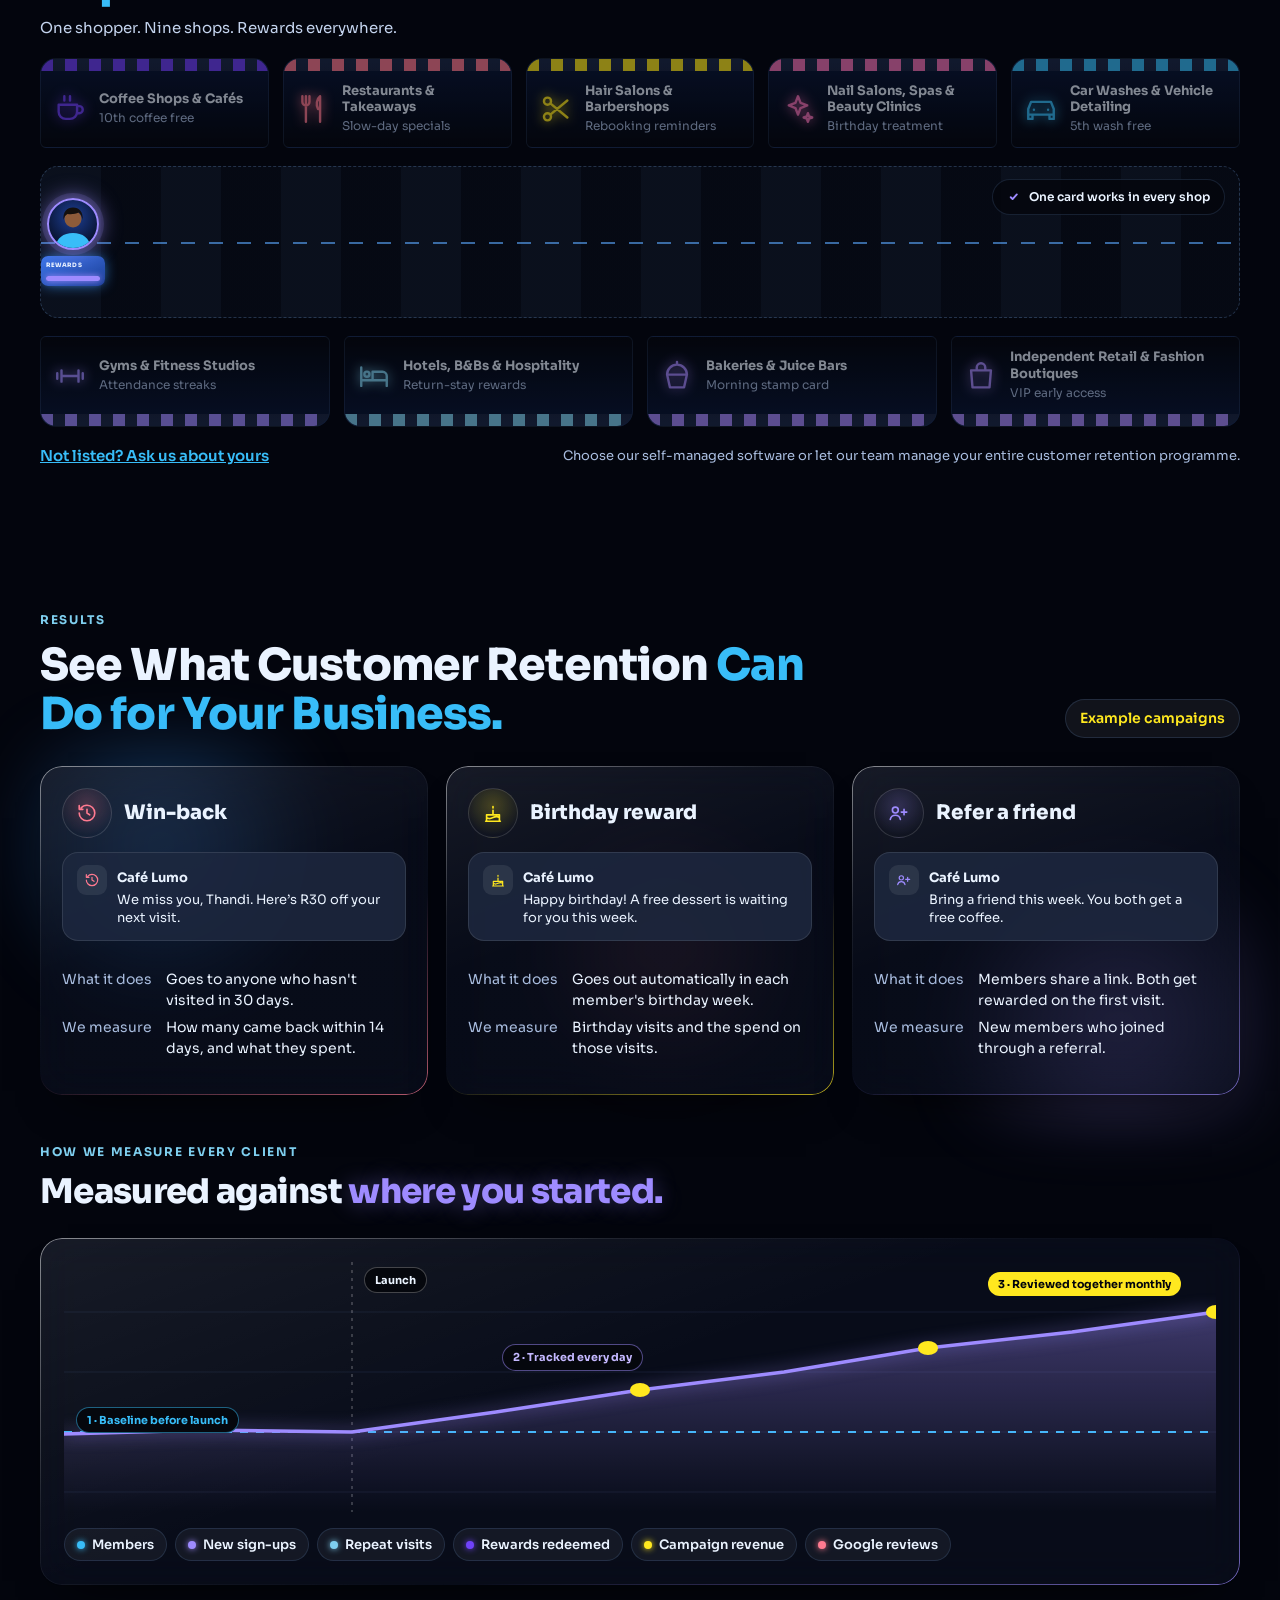
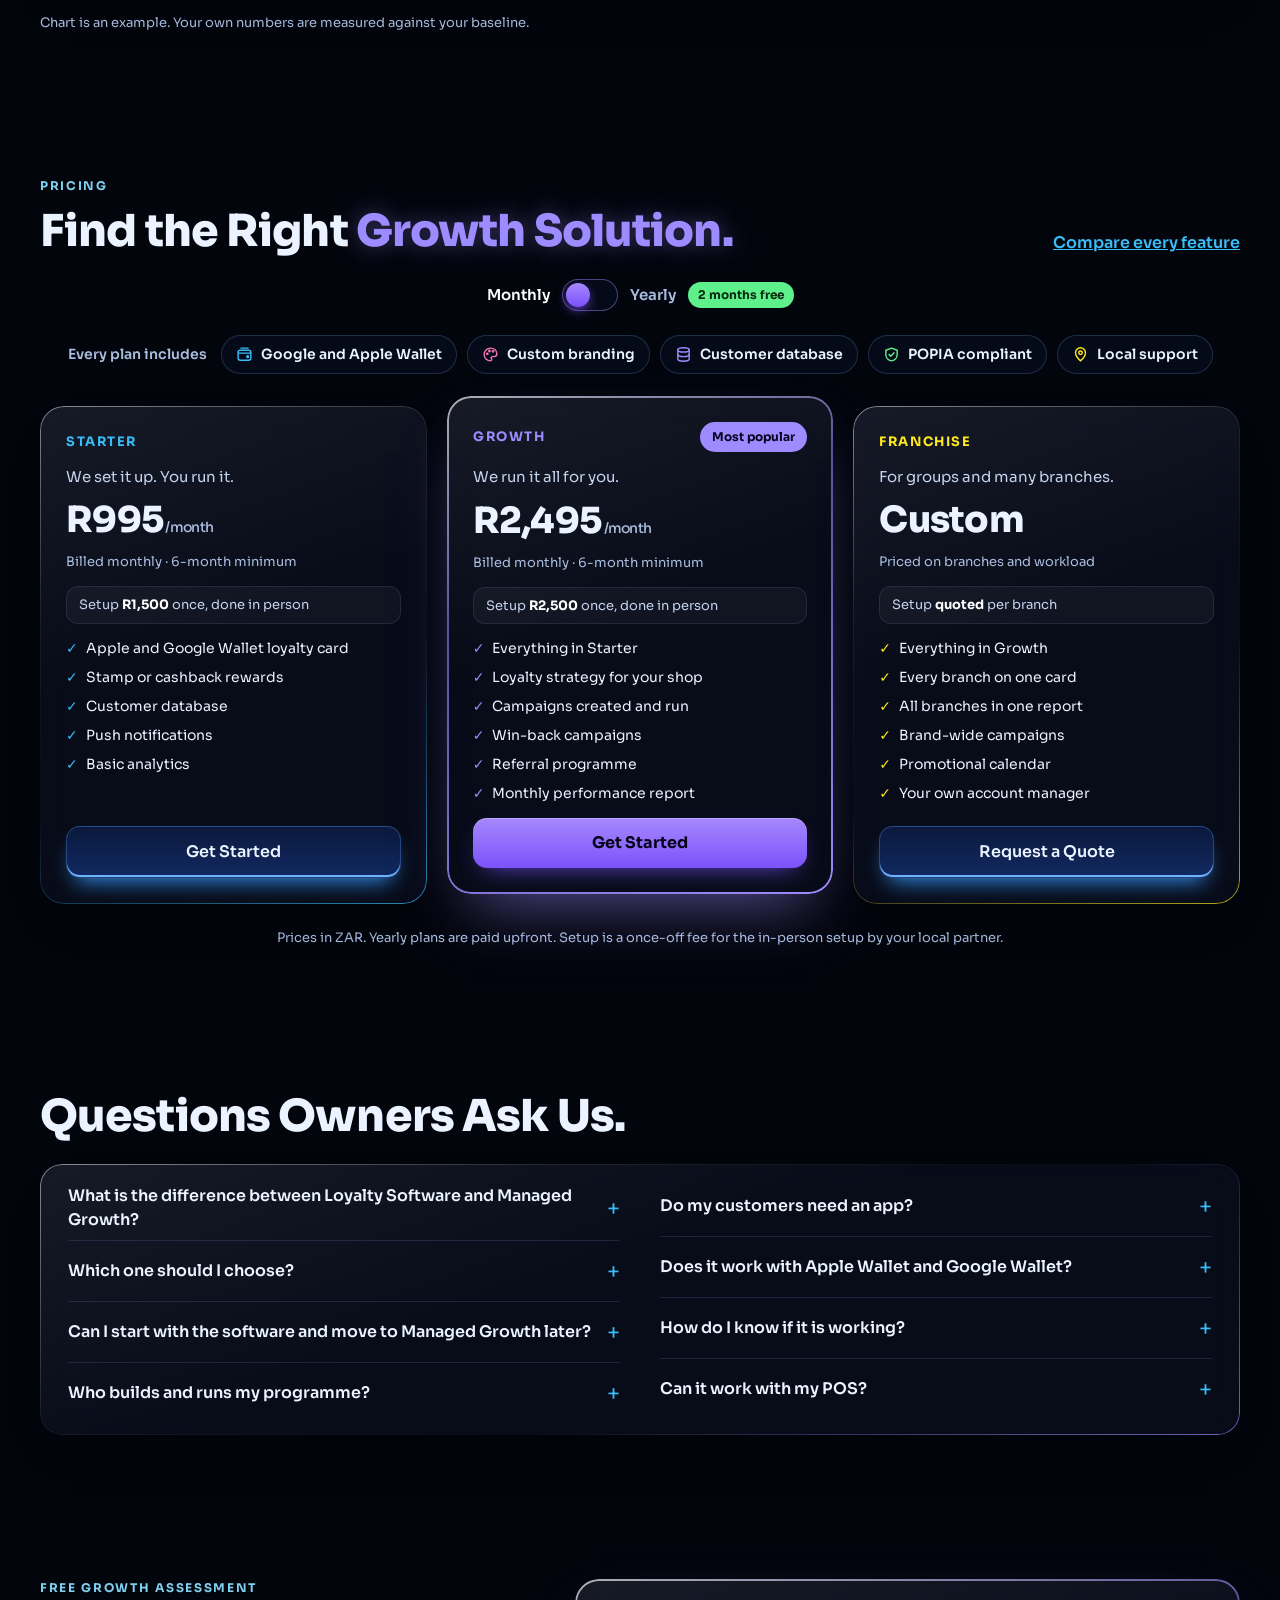
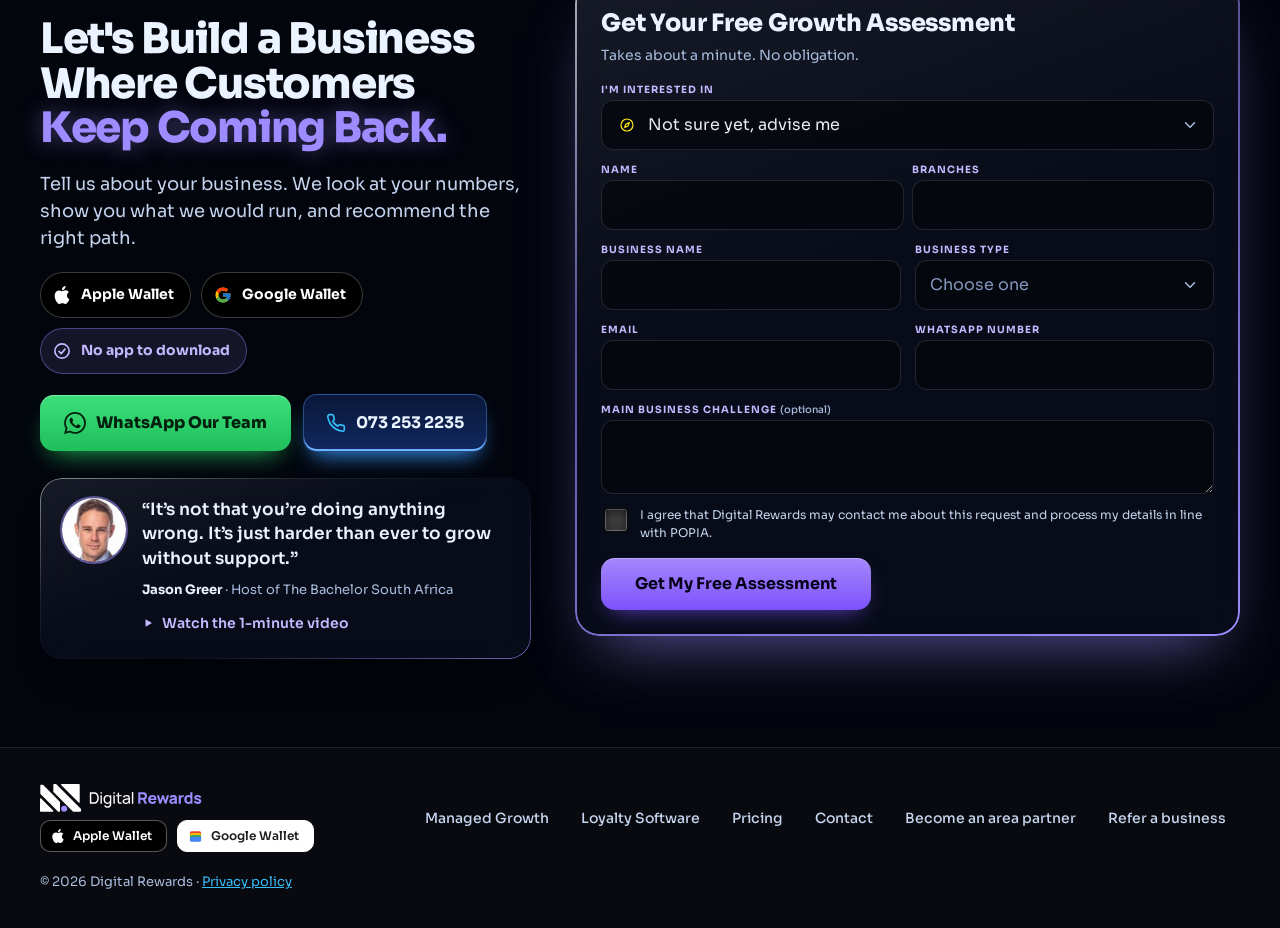
==== commit ecdbd005: "Home: move retention calculator up, right after the Problem section Co-Authored-By: Claude Opus 5.5 " ====
--- a/index.html
+++ b/index.html
@@ -7,8 +7,8 @@
 <meta name="description" content="Digital Rewards helps local businesses attract, retain and reactivate customers with digital loyalty programmes, automated marketing and managed customer growth.">
 <link rel="canonical" href="https://digitalrewards.co.za/">
 <meta property="og:type" content="website">
-<meta property="og:title" content="Digital Rewards | Customer Retention &amp; Loyalty Agency South Africa">
-<meta property="og:description" content="Digital Rewards helps local businesses attract, retain and reactivate customers with digital loyalty programmes, automated marketing and managed customer growth.">
+<meta property="og:title" content="Get your customers coming back more often">
+<meta property="og:description" content="Digital loyalty cards for local businesses. We set it up for you. No app needed.">
 <meta property="og:url" content="https://digitalrewards.co.za/">
 <meta name="theme-color" content="#03050D">
 <link rel="icon" href="favicon.svg?v=2" type="image/svg+xml">
@@ -20,8 +20,8 @@
 <link rel="preconnect" href="https://fonts.googleapis.com">
 <link rel="preconnect" href="https://fonts.gstatic.com" crossorigin>
 <link rel="stylesheet" href="https://fonts.googleapis.com/css2?family=Sora:wght@400;500;600;700;800&display=swap">
-<link rel="stylesheet" href="styles.css?v=202611240900">
-<link rel="stylesheet" href="v2.css?v=202611240900">
+<link rel="stylesheet" href="styles.css?v=202611241000">
+<link rel="stylesheet" href="v2.css?v=202611241000">
 </head>
 <body>
 <a class="skip" href="#main">Skip to content</a>
@@ -154,12 +154,12 @@
 <section id="video" class="mv" aria-labelledby="mv-h">
 <div class="mv-wrap">
 <div class="mv-head">
-<div class="chip mv-who"><img src="media/jason-face.jpg?v=202611240900" alt="" width="40" height="40"><span><strong>Jason Greer</strong> · Host of The Bachelor South Africa</span></div>
+<div class="chip mv-who"><img src="media/jason-face.jpg?v=202611241000" alt="" width="40" height="40"><span><strong>Jason Greer</strong> · Host of The Bachelor South Africa</span></div>
 <h2 id="mv-h">One minute on how we <span>bring your customers back.</span></h2>
 </div>
 <div class="mv-frame glass" data-mv>
-<video class="mv-video" preload="none" playsinline poster="media/jason-poster.jpg?v=202611240900" aria-label="Jason Greer explains how Digital Rewards works">
-<source src="media/jason.mp4?v=202611240900" type="video/mp4">
+<video class="mv-video" preload="none" playsinline poster="media/jason-poster.jpg?v=202611241000" aria-label="Jason Greer explains how Digital Rewards works">
+<source src="media/jason.mp4?v=202611241000" type="video/mp4">
 <a href="media/jason.mp4">Download the video</a>
 </video>
 <button type="button" class="mv-play" aria-label="Play the video (1 minute)">
@@ -252,6 +252,35 @@
 Works with your ads</span>
 </div>
 <div class="glass" style="width: 100%; max-width: 1000px; padding: 26px 28px; text-align: center; border-radius: 20px; font-size: clamp(19px, 2.3vw, 27px); font-weight: 700; line-height: 1.25">A customer who visits once is a sale. <span style="color: #9E8BFF">A customer who keeps returning is an asset.</span></div>
+</div>
+</section>
+
+<section id="calculator" class="v2-sec">
+<div class="v2-in">
+<div class="v2-head">
+<span class="v2-kick">Customer Retention Revenue Calculator</span>
+<h2 class="v2-h2">How Much Revenue Are You <span class="v2-y">Leaving on the Table?</span></h2>
+<p class="v2-sub">Slide to your own numbers.</p>
+</div>
+<div class="rc" data-roi data-roi-fee="2495">
+<div class="glass rc-in">
+<div class="rc-f"><div class="rc-t"><label for="rc-c">Customers a month</label><span class="rc-nb"><input id="rc-c" type="number" inputmode="numeric" min="10" max="20000" value="500" data-roi-in="cust" style="--w: 6ch"></span></div><input class="rc-rx" type="range" min="50" max="5000" step="50" value="500" data-roi-in="cust" aria-label="Customers a month"></div>
+<div class="rc-f"><div class="rc-t"><label for="rc-s">Average spend</label><span class="rc-nb"><span>R</span><input id="rc-s" type="number" inputmode="numeric" min="10" max="20000" value="250" data-roi-in="spend" style="--w: 5ch"></span></div><input class="rc-rx" type="range" min="30" max="2000" step="10" value="250" data-roi-in="spend" aria-label="Average spend"></div>
+<div class="rc-f"><div class="rc-t"><div><span class="rc-l" id="rc-sh">Customers who come back more</span><small data-roi-out="shareHint">100 of your 500 customers</small></div></div><div class="rc-seg" data-roi-pick="share" role="group" aria-labelledby="rc-sh"><button type="button" data-v="10">10%</button><button type="button" data-v="20" aria-pressed="true">20%</button><button type="button" data-v="30">30%</button><button type="button" data-v="40">40%</button><button type="button" data-v="50">50%</button></div></div>
+<div class="rc-f"><div class="rc-t"><div><span class="rc-l" id="rc-vi">Extra visits each, per month</span><small>How many more times each one comes in</small></div></div><div class="rc-seg b" data-roi-pick="visits" role="group" aria-labelledby="rc-vi"><button type="button" data-v="1" aria-pressed="true">+1</button><button type="button" data-v="2">+2</button><button type="button" data-v="3">+3</button><button type="button" data-v="4">+4</button></div></div>
+<div class="rc-dock" aria-hidden="true"><span>Extra a month</span><b data-roi-out="month">R25,000</b></div>
+</div>
+<div class="rc-out">
+<div><span class="rc-cap">Extra money a month</span><div class="rc-big" aria-live="polite" data-roi-out="month">R25,000</div></div>
+<div class="well rc-say"><b data-roi-out="kept">100</b> customers come back <b data-roi-out="visitsTxt">1 more time</b> and spend <b data-roi-out="spend">R250</b> each time.</div>
+<div class="rc-stats">
+<div class="rc-stat"><small>In a year</small><b style="color: #FFE81F" data-roi-out="year">R300,000</b></div>
+<div class="rc-stat"><small>Extra visits a month</small><b style="color: #38BDF8">+<span data-roi-out="extra">100</span></b></div>
+<div class="rc-stat"><small>Pays for Growth plan</small><b style="color: #9E8BFF" data-roi-out="times">10x</b></div>
+</div>
+<div class="rc-cta"><span>Example only, not a promise.</span><a class="cta" href="#assessment">Build My Growth Plan</a></div>
+</div>
+</div>
 </div>
 </section>
 
@@ -422,35 +451,6 @@
 </div>
 </section>
 
-<section id="calculator" class="v2-sec">
-<div class="v2-in">
-<div class="v2-head">
-<span class="v2-kick">Customer Retention Revenue Calculator</span>
-<h2 class="v2-h2">How Much Revenue Are You <span class="v2-y">Leaving on the Table?</span></h2>
-<p class="v2-sub">Slide to your own numbers.</p>
-</div>
-<div class="rc" data-roi data-roi-fee="2495">
-<div class="glass rc-in">
-<div class="rc-f"><div class="rc-t"><label for="rc-c">Customers a month</label><span class="rc-nb"><input id="rc-c" type="number" inputmode="numeric" min="10" max="20000" value="500" data-roi-in="cust" style="--w: 6ch"></span></div><input class="rc-rx" type="range" min="50" max="5000" step="50" value="500" data-roi-in="cust" aria-label="Customers a month"></div>
-<div class="rc-f"><div class="rc-t"><label for="rc-s">Average spend</label><span class="rc-nb"><span>R</span><input id="rc-s" type="number" inputmode="numeric" min="10" max="20000" value="250" data-roi-in="spend" style="--w: 5ch"></span></div><input class="rc-rx" type="range" min="30" max="2000" step="10" value="250" data-roi-in="spend" aria-label="Average spend"></div>
-<div class="rc-f"><div class="rc-t"><div><span class="rc-l" id="rc-sh">Customers who come back more</span><small data-roi-out="shareHint">100 of your 500 customers</small></div></div><div class="rc-seg" data-roi-pick="share" role="group" aria-labelledby="rc-sh"><button type="button" data-v="10">10%</button><button type="button" data-v="20" aria-pressed="true">20%</button><button type="button" data-v="30">30%</button><button type="button" data-v="40">40%</button><button type="button" data-v="50">50%</button></div></div>
-<div class="rc-f"><div class="rc-t"><div><span class="rc-l" id="rc-vi">Extra visits each, per month</span><small>How many more times each one comes in</small></div></div><div class="rc-seg b" data-roi-pick="visits" role="group" aria-labelledby="rc-vi"><button type="button" data-v="1" aria-pressed="true">+1</button><button type="button" data-v="2">+2</button><button type="button" data-v="3">+3</button><button type="button" data-v="4">+4</button></div></div>
-<div class="rc-dock" aria-hidden="true"><span>Extra a month</span><b data-roi-out="month">R25,000</b></div>
-</div>
-<div class="rc-out">
-<div><span class="rc-cap">Extra money a month</span><div class="rc-big" aria-live="polite" data-roi-out="month">R25,000</div></div>
-<div class="well rc-say"><b data-roi-out="kept">100</b> customers come back <b data-roi-out="visitsTxt">1 more time</b> and spend <b data-roi-out="spend">R250</b> each time.</div>
-<div class="rc-stats">
-<div class="rc-stat"><small>In a year</small><b style="color: #FFE81F" data-roi-out="year">R300,000</b></div>
-<div class="rc-stat"><small>Extra visits a month</small><b style="color: #38BDF8">+<span data-roi-out="extra">100</span></b></div>
-<div class="rc-stat"><small>Pays for Growth plan</small><b style="color: #9E8BFF" data-roi-out="times">10x</b></div>
-</div>
-<div class="rc-cta"><span>Example only, not a promise.</span><a class="cta" href="#assessment">Build My Growth Plan</a></div>
-</div>
-</div>
-</div>
-</section>
-
 <section id="pricing" class="v2-sec">
 <div class="v2-in" style="gap: 24px">
 <div style="display: flex; flex-wrap: wrap; justify-content: space-between; align-items: flex-end; gap: 14px 24px">
@@ -526,7 +526,7 @@
 <a class="ph-btn" href="tel:0732532235" data-tel><svg aria-hidden="true" width="20" height="20" viewBox="0 0 24 24" fill="none" stroke="#38BDF8" stroke-width="2" stroke-linecap="round" stroke-linejoin="round"><path d="M22 16.92v3a2 2 0 01-2.18 2 19.79 19.79 0 01-8.63-3.07 19.5 19.5 0 01-6-6 19.79 19.79 0 01-3.07-8.67A2 2 0 014.11 2h3a2 2 0 012 1.72c.127.96.361 1.903.7 2.81a2 2 0 01-.45 2.11L8.09 9.91a16 16 0 006 6l1.27-1.27a2 2 0 012.11-.45c.907.339 1.85.573 2.81.7A2 2 0 0122 16.92z"/></svg><span data-tel-text>073 253 2235</span></a>
 </div>
 <figure class="jq glass">
-<img src="media/jason-face.jpg?v=202611240900" alt="Jason Greer" width="64" height="64">
+<img src="media/jason-face.jpg?v=202611241000" alt="Jason Greer" width="64" height="64">
 <div class="jq-body">
 <blockquote>“It’s not that you’re doing anything wrong. It’s just harder than ever to grow without support.”</blockquote>
 <figcaption><strong>Jason Greer</strong> · Host of The Bachelor South Africa</figcaption>
@@ -577,8 +577,8 @@
 </footer>
 
 </div>
-<script src="config.js?v=202611240900"></script>
-<script src="site.js?v=202611240900"></script>
-<script src="v2.js?v=202611240900"></script>
+<script src="config.js?v=202611241000"></script>
+<script src="site.js?v=202611241000"></script>
+<script src="v2.js?v=202611241000"></script>
 </body>
 </html>
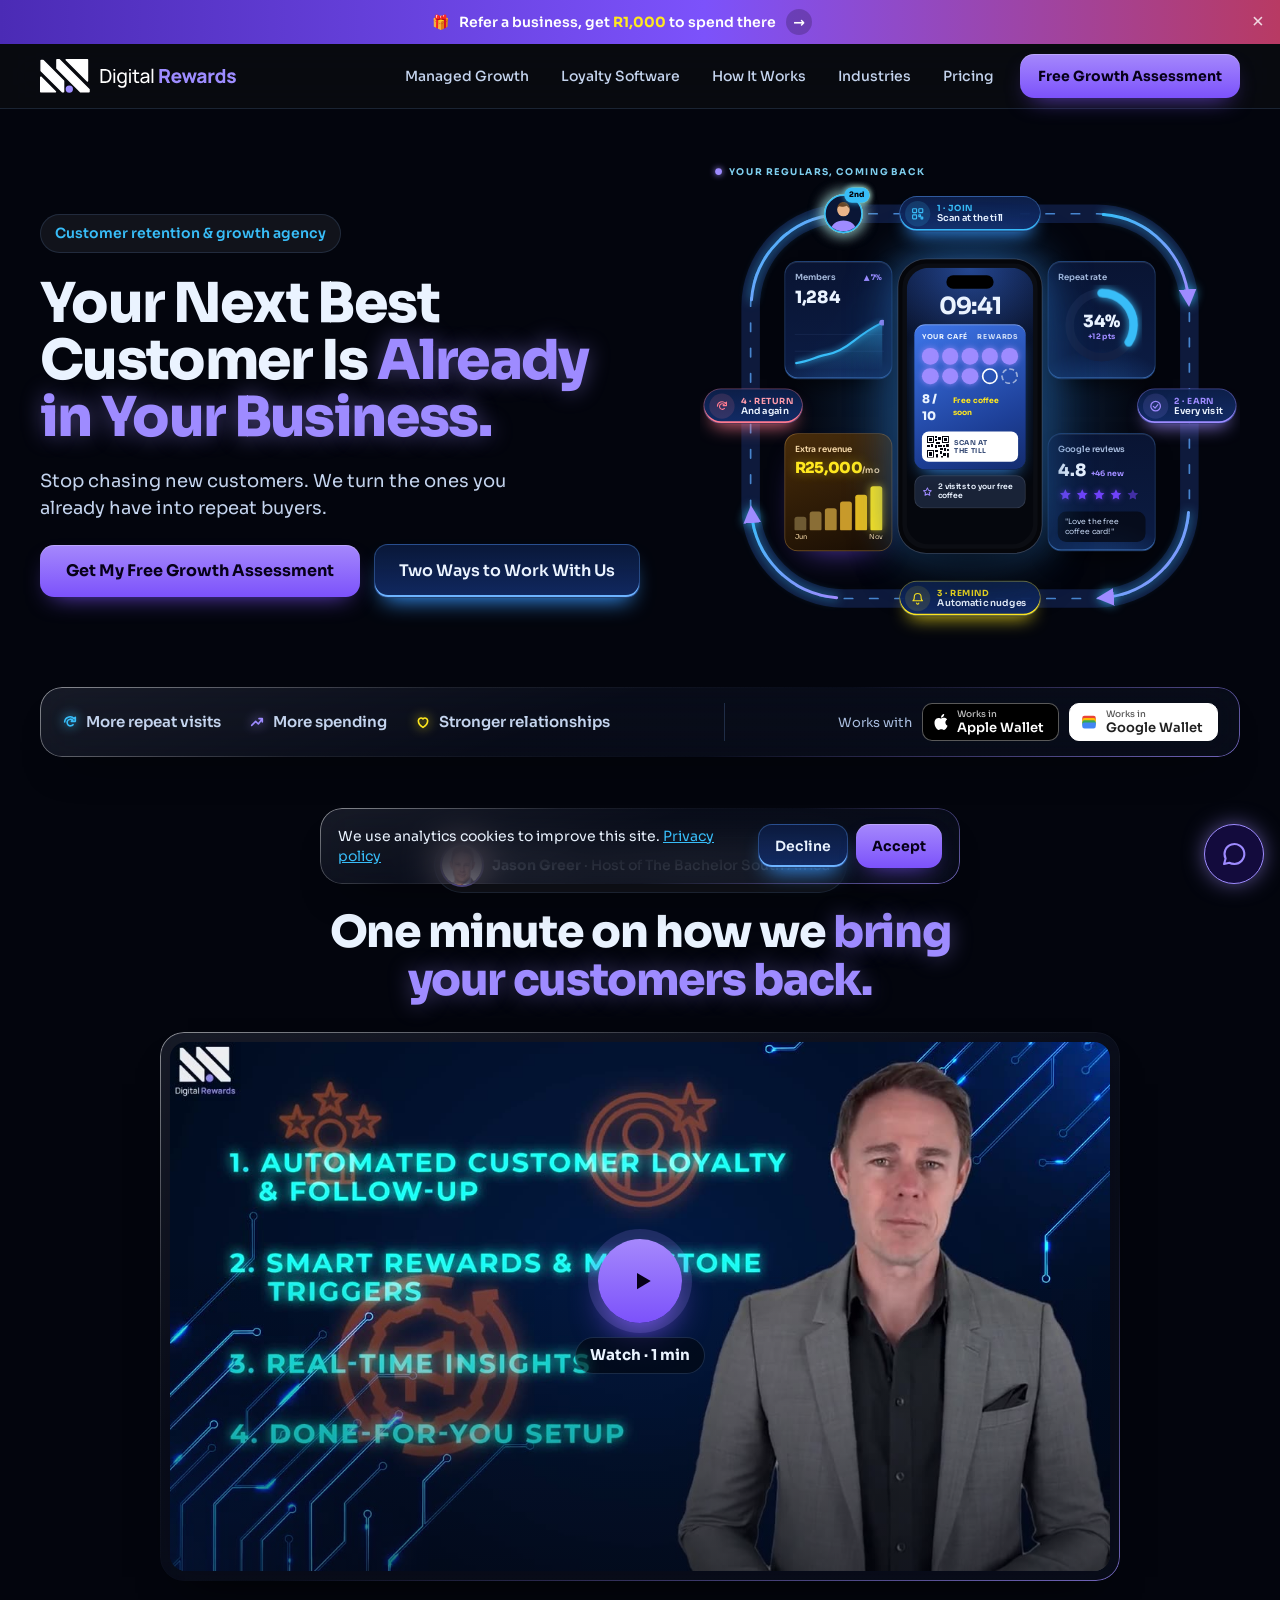
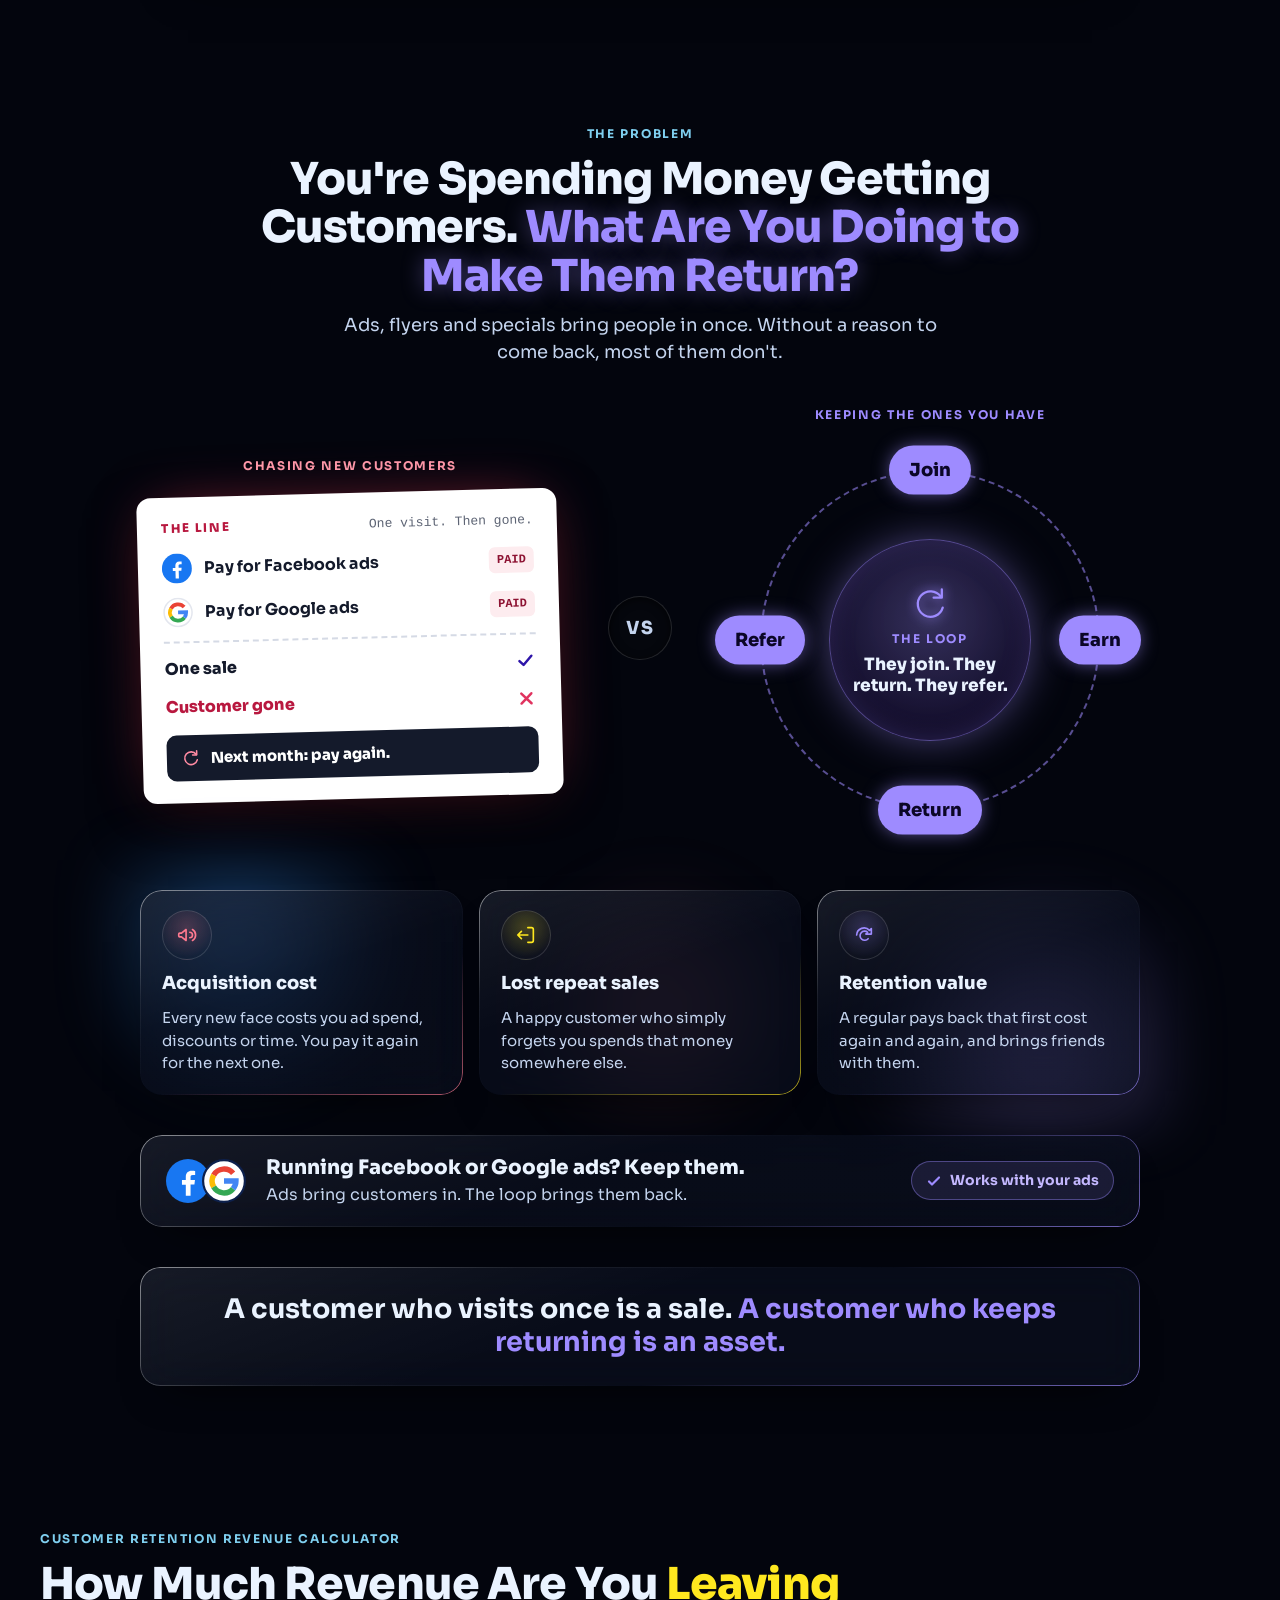
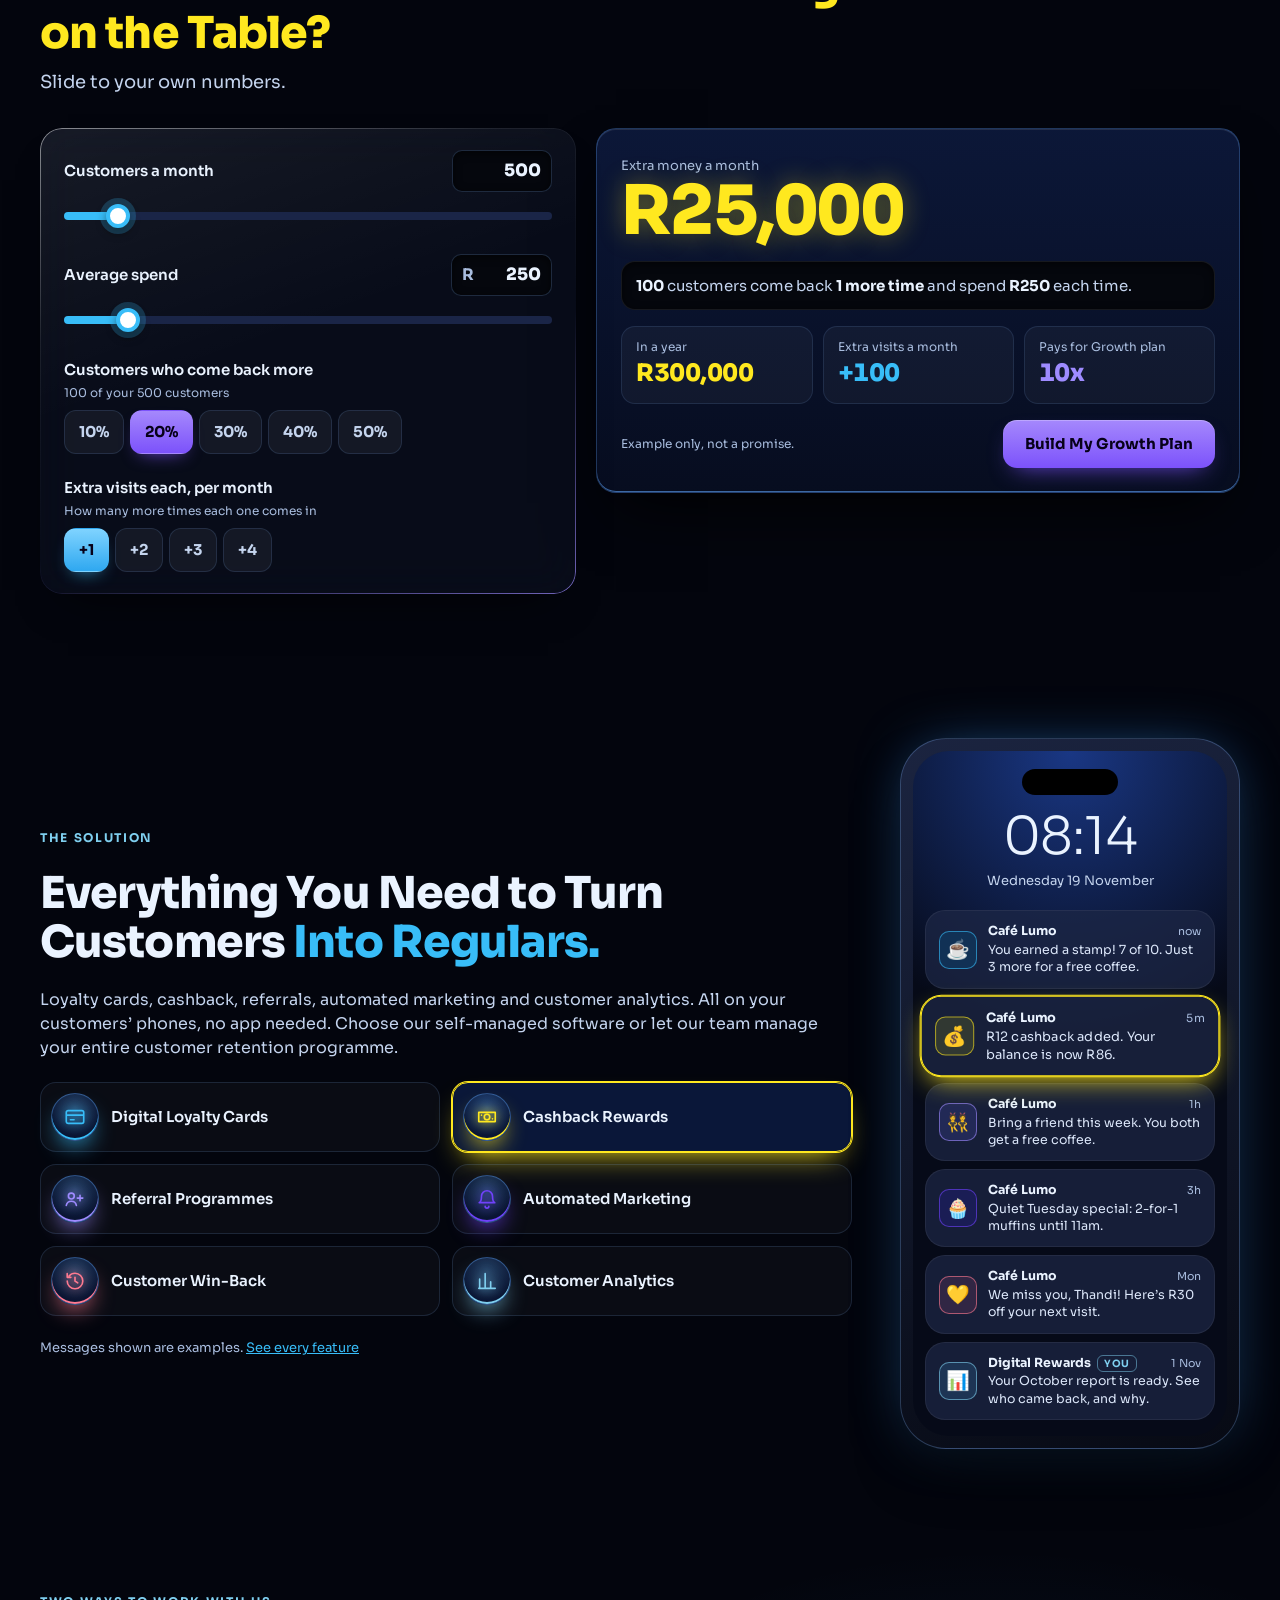
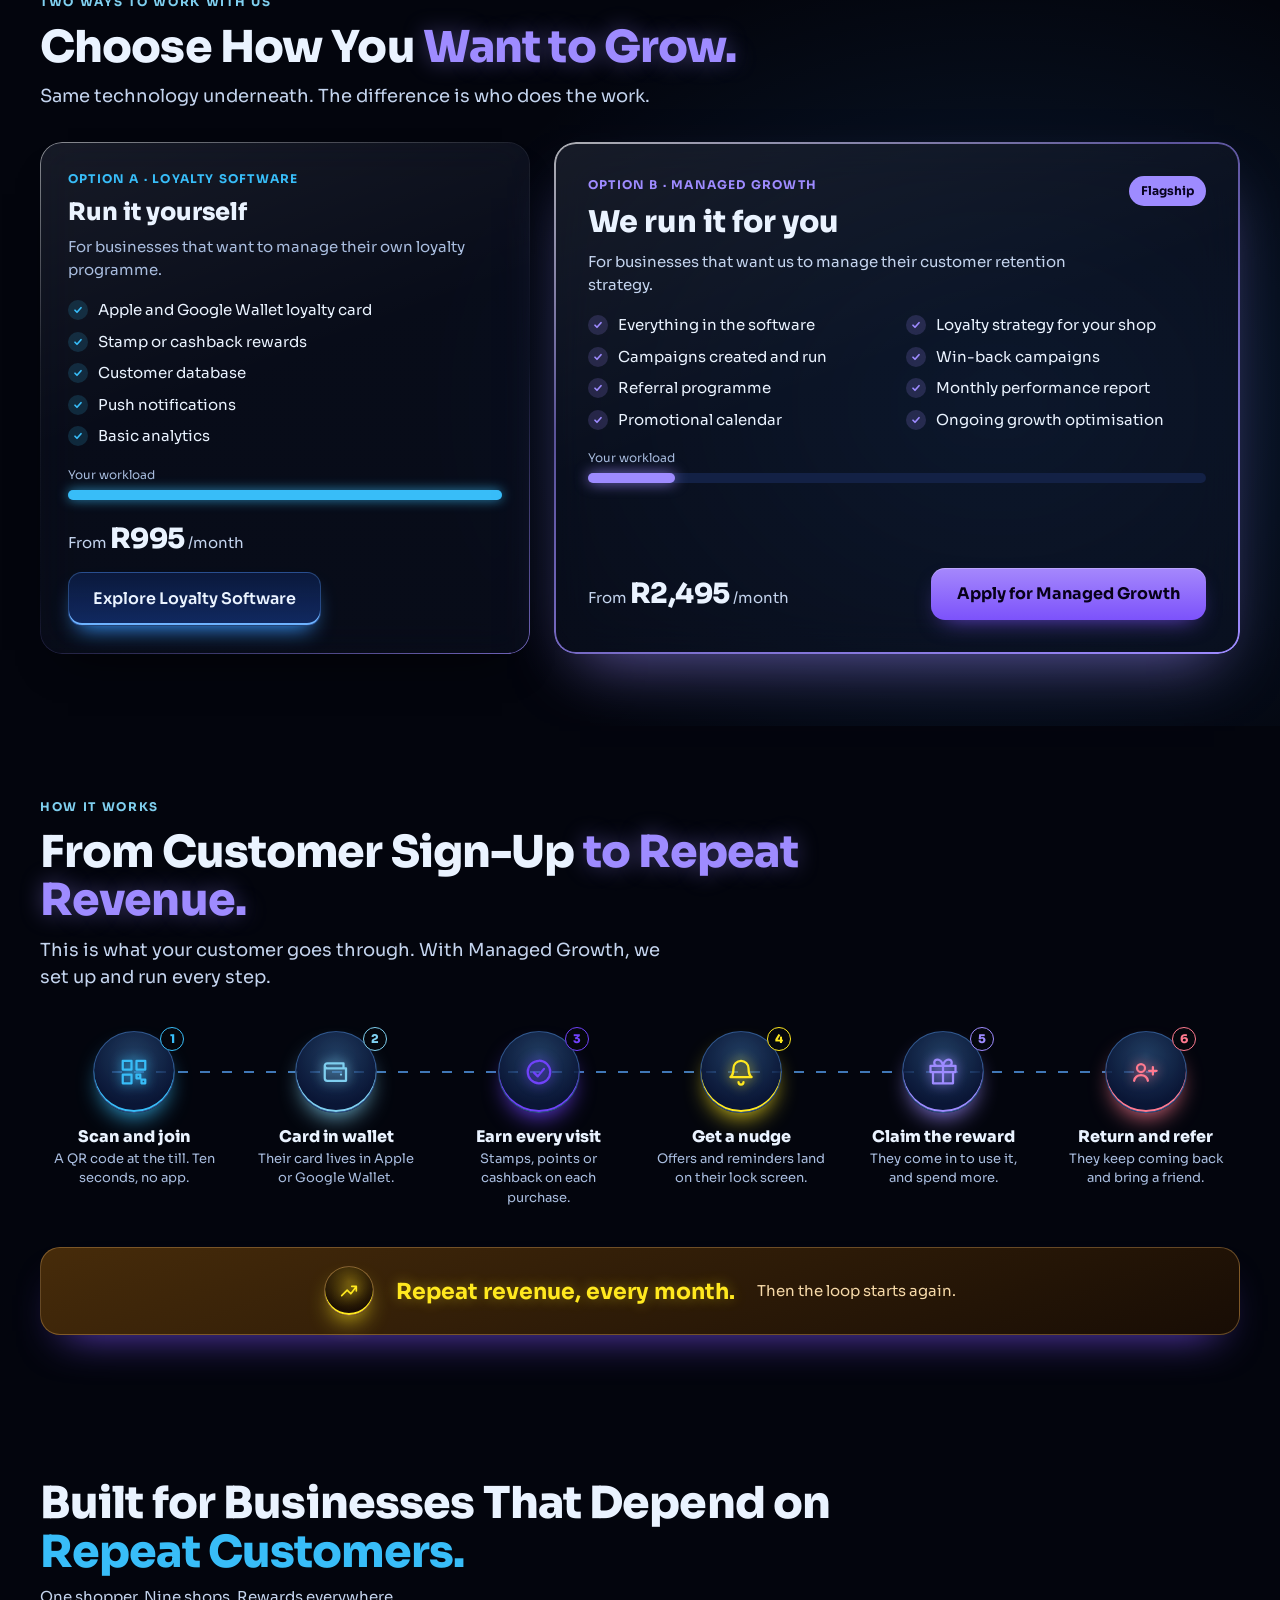
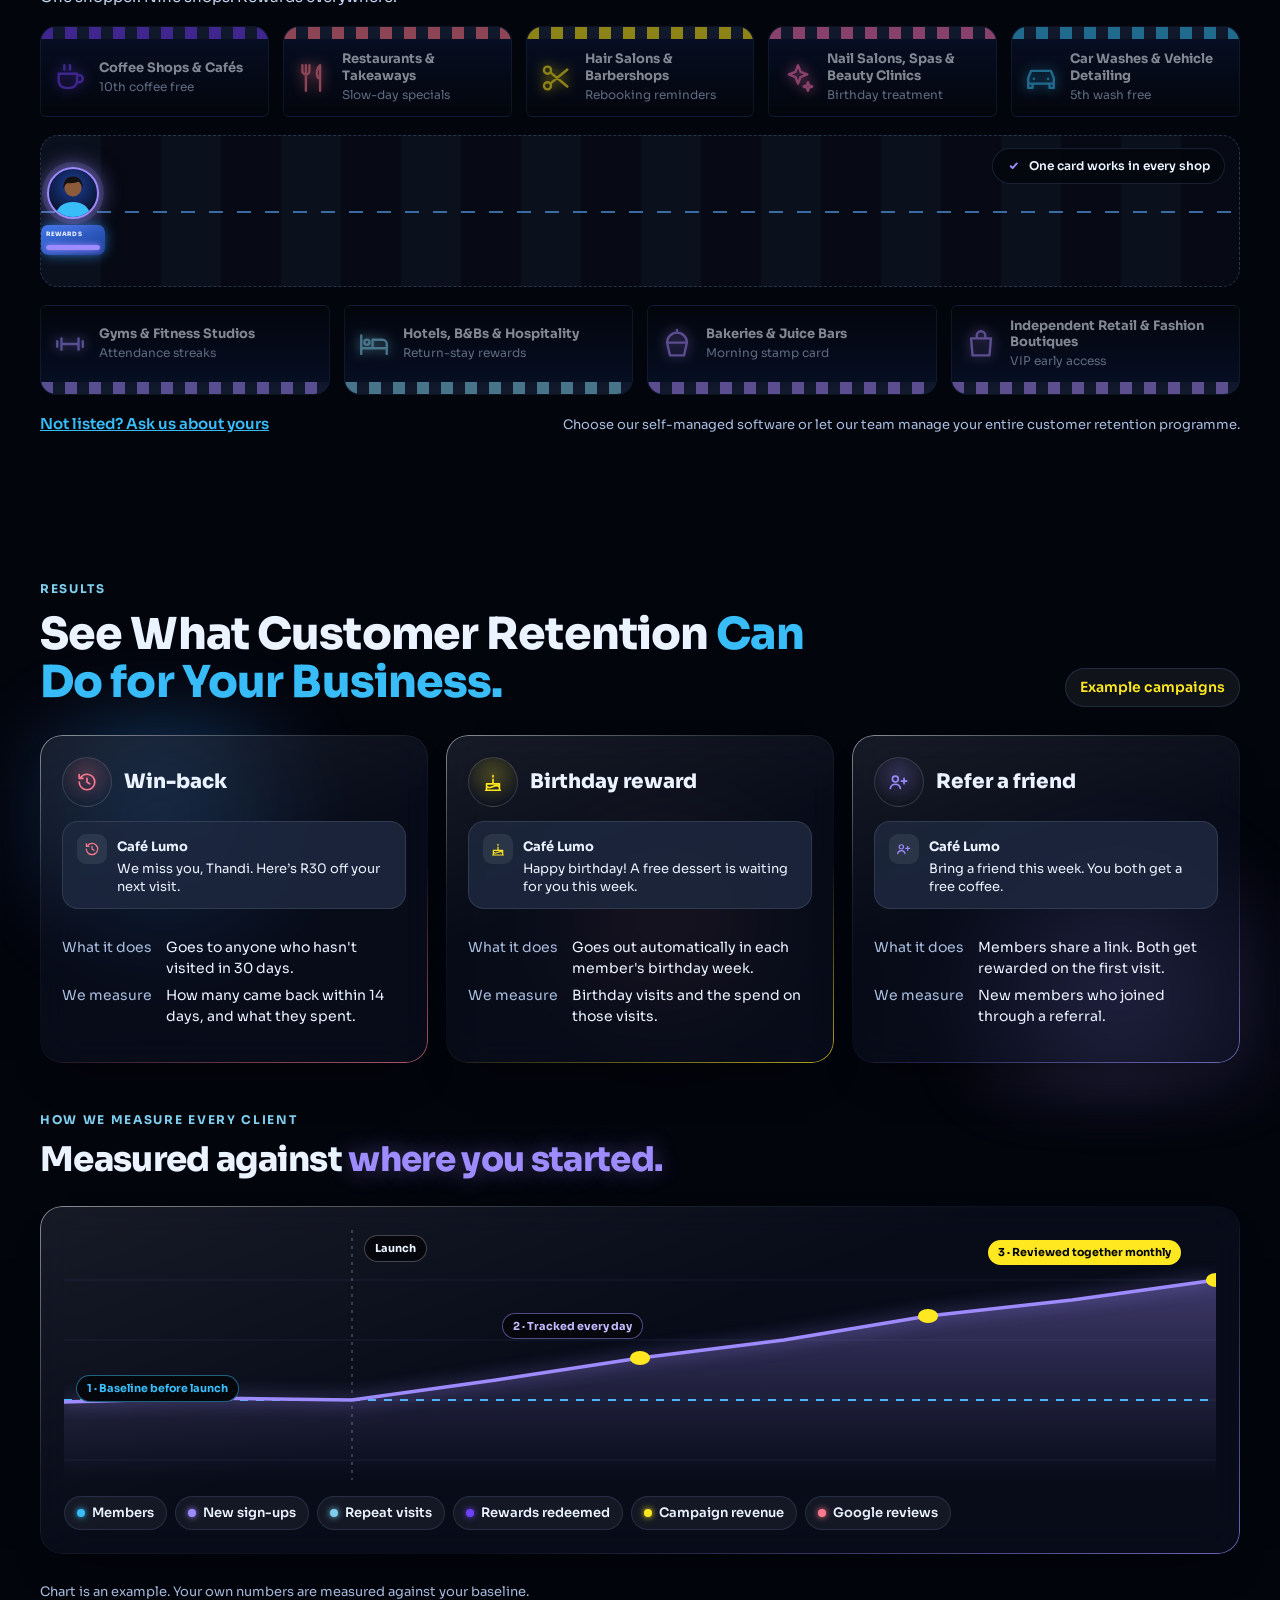
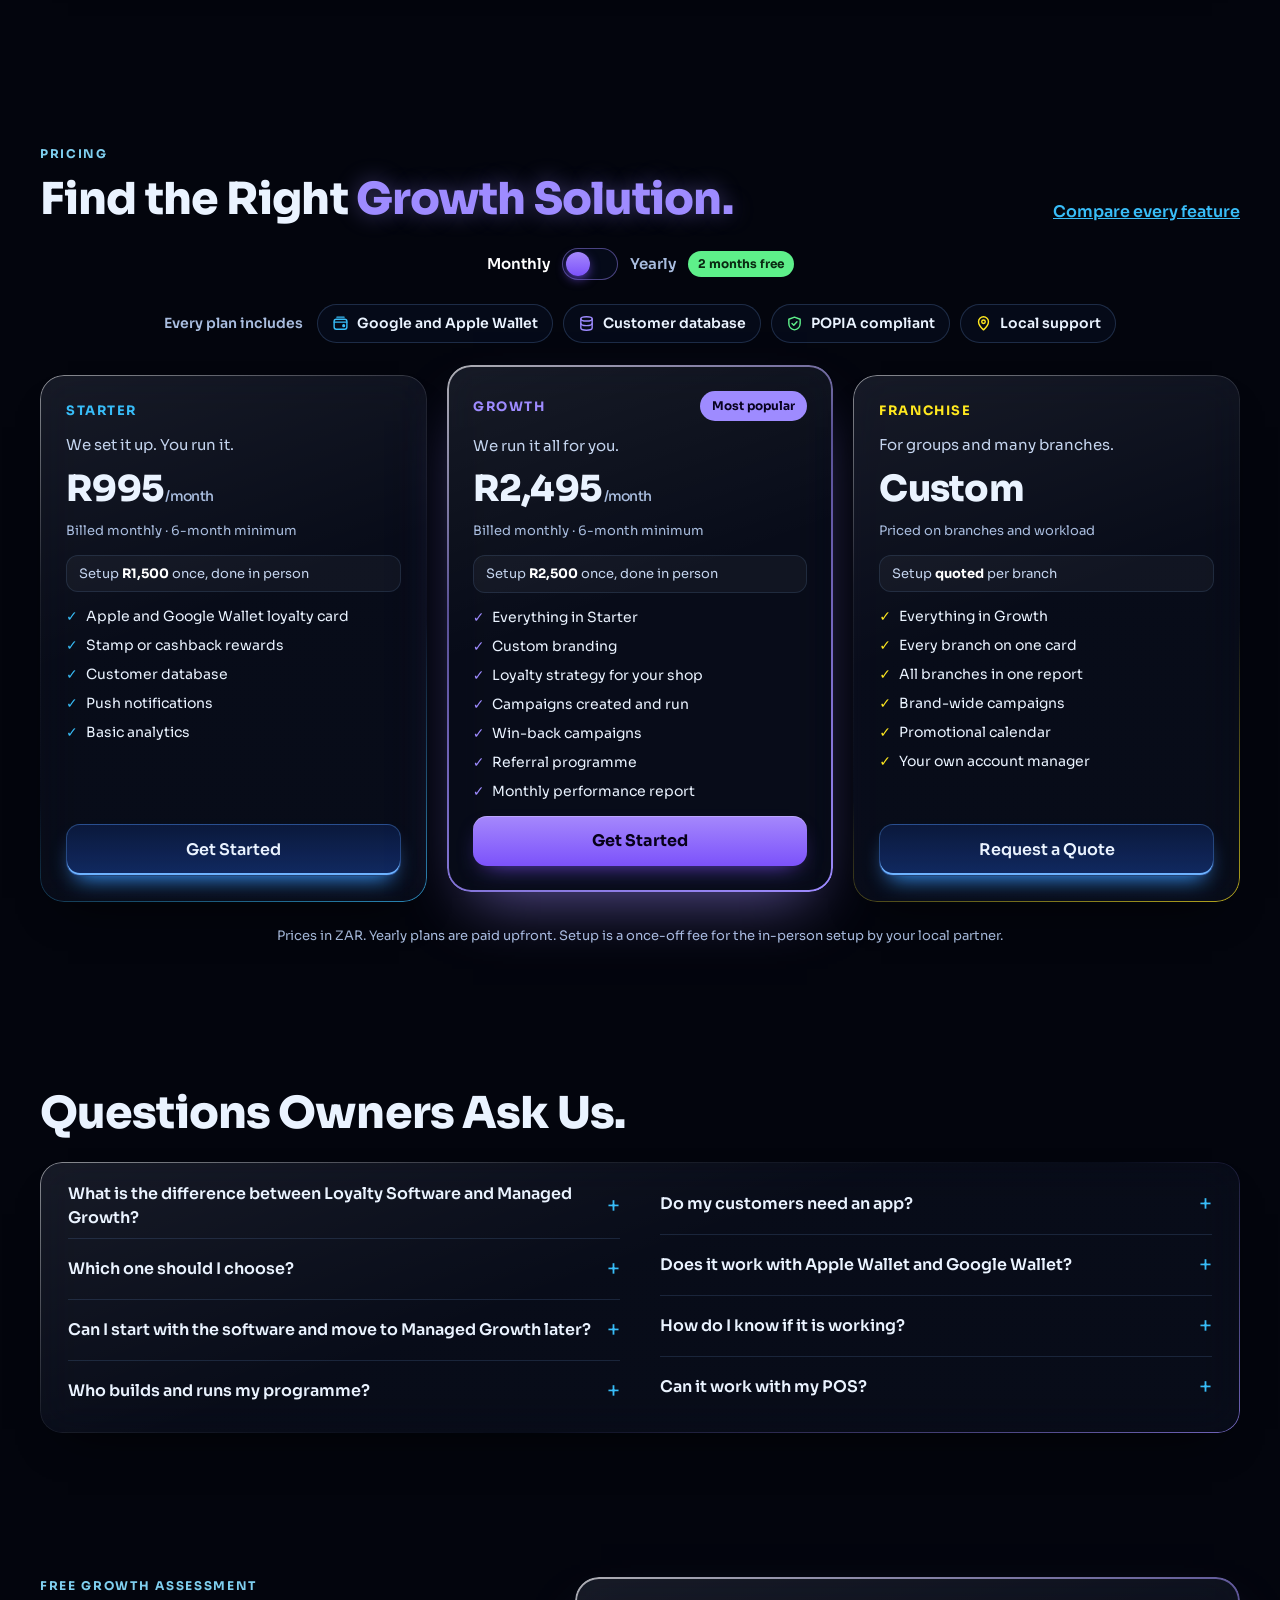
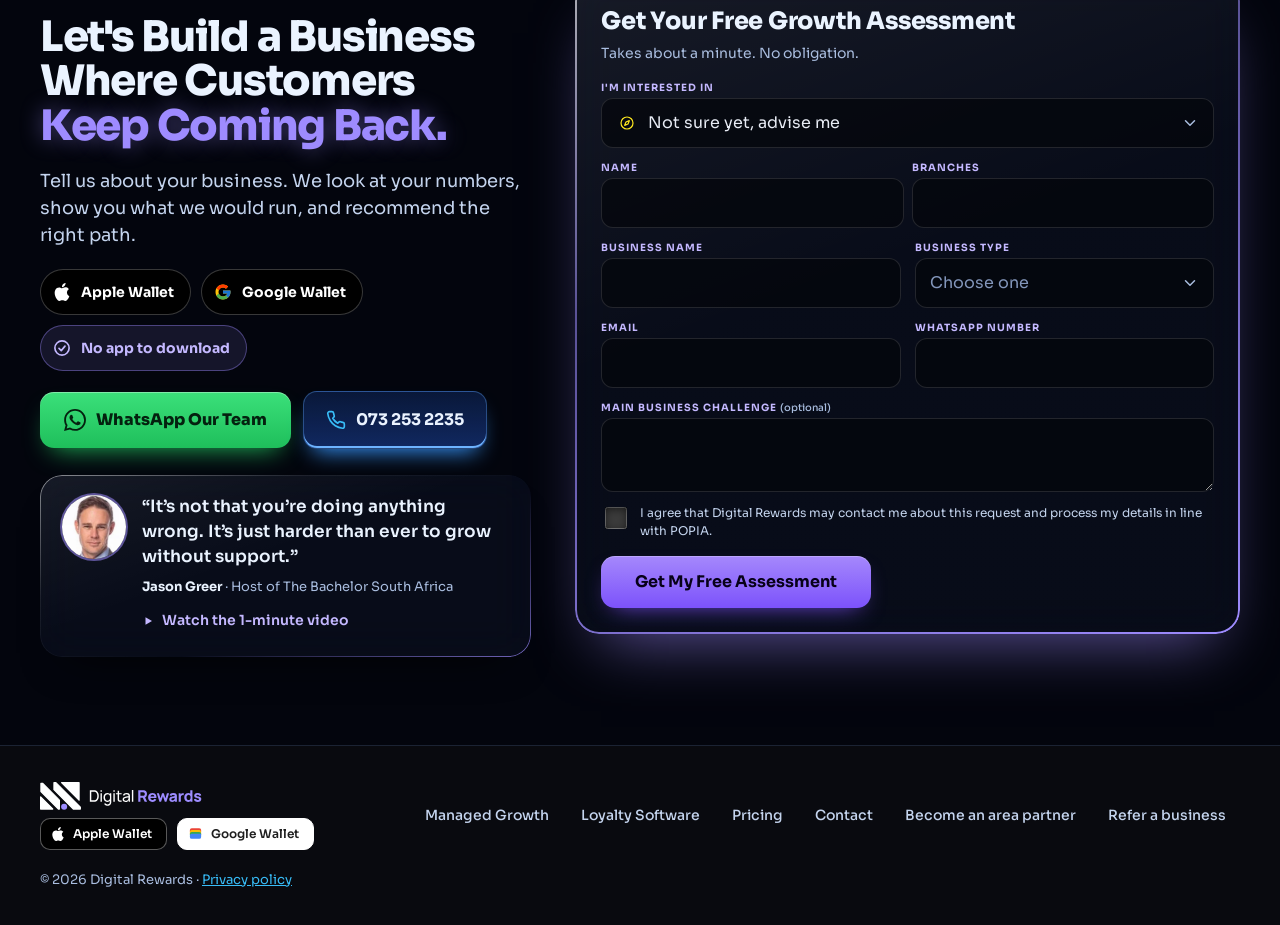
==== commit 6230f0cf: "Custom branding on Growth only (off Starter + every-plan pills) Co-Authored-By: Claude Opus 5.5 <nor" ====
--- a/index.html
+++ b/index.html
@@ -329,7 +329,7 @@
 <div class="glass v2-path" style="border-radius: 22px">
 <div style="display: flex; flex-direction: column; gap: 6px"><span class="v2-lab" style="color: #38BDF8">Option A · Loyalty Software</span><h3>Run it yourself</h3><p style="margin: 0; color: #A9BDDF; font-size: 15px">For businesses that want to manage their own loyalty programme.</p></div>
 <ul class="v2-ticks b">
-<li>Apple and Google Wallet loyalty card</li><li>Stamp or cashback rewards</li><li>Custom branding</li><li>Customer database</li><li>Push notifications</li><li>Basic analytics</li>
+<li>Apple and Google Wallet loyalty card</li><li>Stamp or cashback rewards</li><li>Customer database</li><li>Push notifications</li><li>Basic analytics</li>
 </ul>
 <div class="v2-work"><span style="background: none; height: auto">Your workload</span><div><span style="width: 100%; background: #38BDF8; box-shadow: 0 0 12px rgba(56,189,248,0.7)"></span></div></div>
 <div class="v2-row" style="margin-top: auto; justify-content: space-between"><span class="v2-from">From <b>R995</b> /month</span><a class="edge" href="loyalty-software">Explore Loyalty Software</a></div>
@@ -461,7 +461,6 @@
 <div class="pr-top"><div class="pr-tg"><span class="pr-lm on">Monthly</span><button type="button" class="pr-sw" role="switch" aria-checked="false" aria-label="Pay yearly"></button><span class="pr-ly">Yearly</span><span class="pr-save">2 months free</span></div></div>
 <div class="pr-inc"><strong>Every plan includes</strong>
 <span><svg class="pr-ic" style="color:#38BDF8" viewBox="0 0 24 24" aria-hidden="true"><g fill="none" stroke="currentColor" stroke-width="2" stroke-linecap="round" stroke-linejoin="round"><rect x="3" y="6" width="18" height="14" rx="3"/><path d="M3 10h18"/><path d="M7 3h10"/><circle cx="16.5" cy="15" r="1.2" fill="currentColor"/></g></svg>Google and Apple Wallet</span>
-<span><svg class="pr-ic" style="color:#F472B6" viewBox="0 0 24 24" aria-hidden="true"><g fill="none" stroke="currentColor" stroke-width="2" stroke-linecap="round" stroke-linejoin="round"><path d="M12 3a9 9 0 100 18c1.2 0 1.8-.9 1.8-1.8 0-.5-.2-.9-.5-1.2-.3-.3-.5-.7-.5-1.2 0-1 .8-1.8 1.8-1.8H17a4 4 0 004-4c0-4.4-4-8-9-8z"/><circle cx="7.5" cy="11" r="1" fill="currentColor"/><circle cx="10.5" cy="7" r="1" fill="currentColor"/><circle cx="15.5" cy="7.5" r="1" fill="currentColor"/></g></svg>Custom branding</span>
 <span><svg class="pr-ic" style="color:#9E8BFF" viewBox="0 0 24 24" aria-hidden="true"><g fill="none" stroke="currentColor" stroke-width="2" stroke-linecap="round" stroke-linejoin="round"><ellipse cx="12" cy="5.5" rx="8" ry="3"/><path d="M4 5.5v13c0 1.7 3.6 3 8 3s8-1.3 8-3v-13"/><path d="M4 12c0 1.7 3.6 3 8 3s8-1.3 8-3"/></g></svg>Customer database</span>
 <span><svg class="pr-ic" style="color:#5EF08A" viewBox="0 0 24 24" aria-hidden="true"><g fill="none" stroke="currentColor" stroke-width="2" stroke-linecap="round" stroke-linejoin="round"><path d="M12 3l8 3v6c0 4.5-3.4 8.2-8 9-4.6-.8-8-4.5-8-9V6z"/><path d="M8.5 12l2.5 2.5 4.5-5"/></g></svg>POPIA compliant</span>
 <span><svg class="pr-ic" style="color:#FFE81F" viewBox="0 0 24 24" aria-hidden="true"><g fill="none" stroke="currentColor" stroke-width="2" stroke-linecap="round" stroke-linejoin="round"><path d="M12 21s-7-6.2-7-11.5a7 7 0 0114 0C19 14.8 12 21 12 21z"/><circle cx="12" cy="9.5" r="2.5"/></g></svg>Local support</span>
@@ -482,7 +481,7 @@
 <div class="v2-price"><span class="pr-m">R2,495</span><span class="pr-y"><span class="pr-was">R2,495</span>R2,079</span><small> /month</small></div>
 <div class="pr-bill"><span class="pr-m">Billed monthly · 6-month minimum</span><span class="pr-y">R24,950 paid yearly upfront · <b>save R4,990</b></span></div>
 <div class="pr-setup">Setup <b>R2,500</b> once, done in person</div>
-<ul><li>Everything in Starter</li><li>Loyalty strategy for your shop</li><li>Campaigns created and run</li><li>Win-back campaigns</li><li>Referral programme</li><li>Monthly performance report</li></ul>
+<ul><li>Everything in Starter</li><li>Custom branding</li><li>Loyalty strategy for your shop</li><li>Campaigns created and run</li><li>Win-back campaigns</li><li>Referral programme</li><li>Monthly performance report</li></ul>
 <a class="cta" href="#assessment">Get Started</a>
 </div>
 <div class="glass pr-card" style="--pc: #FFE81F; --c: #FFE81F">
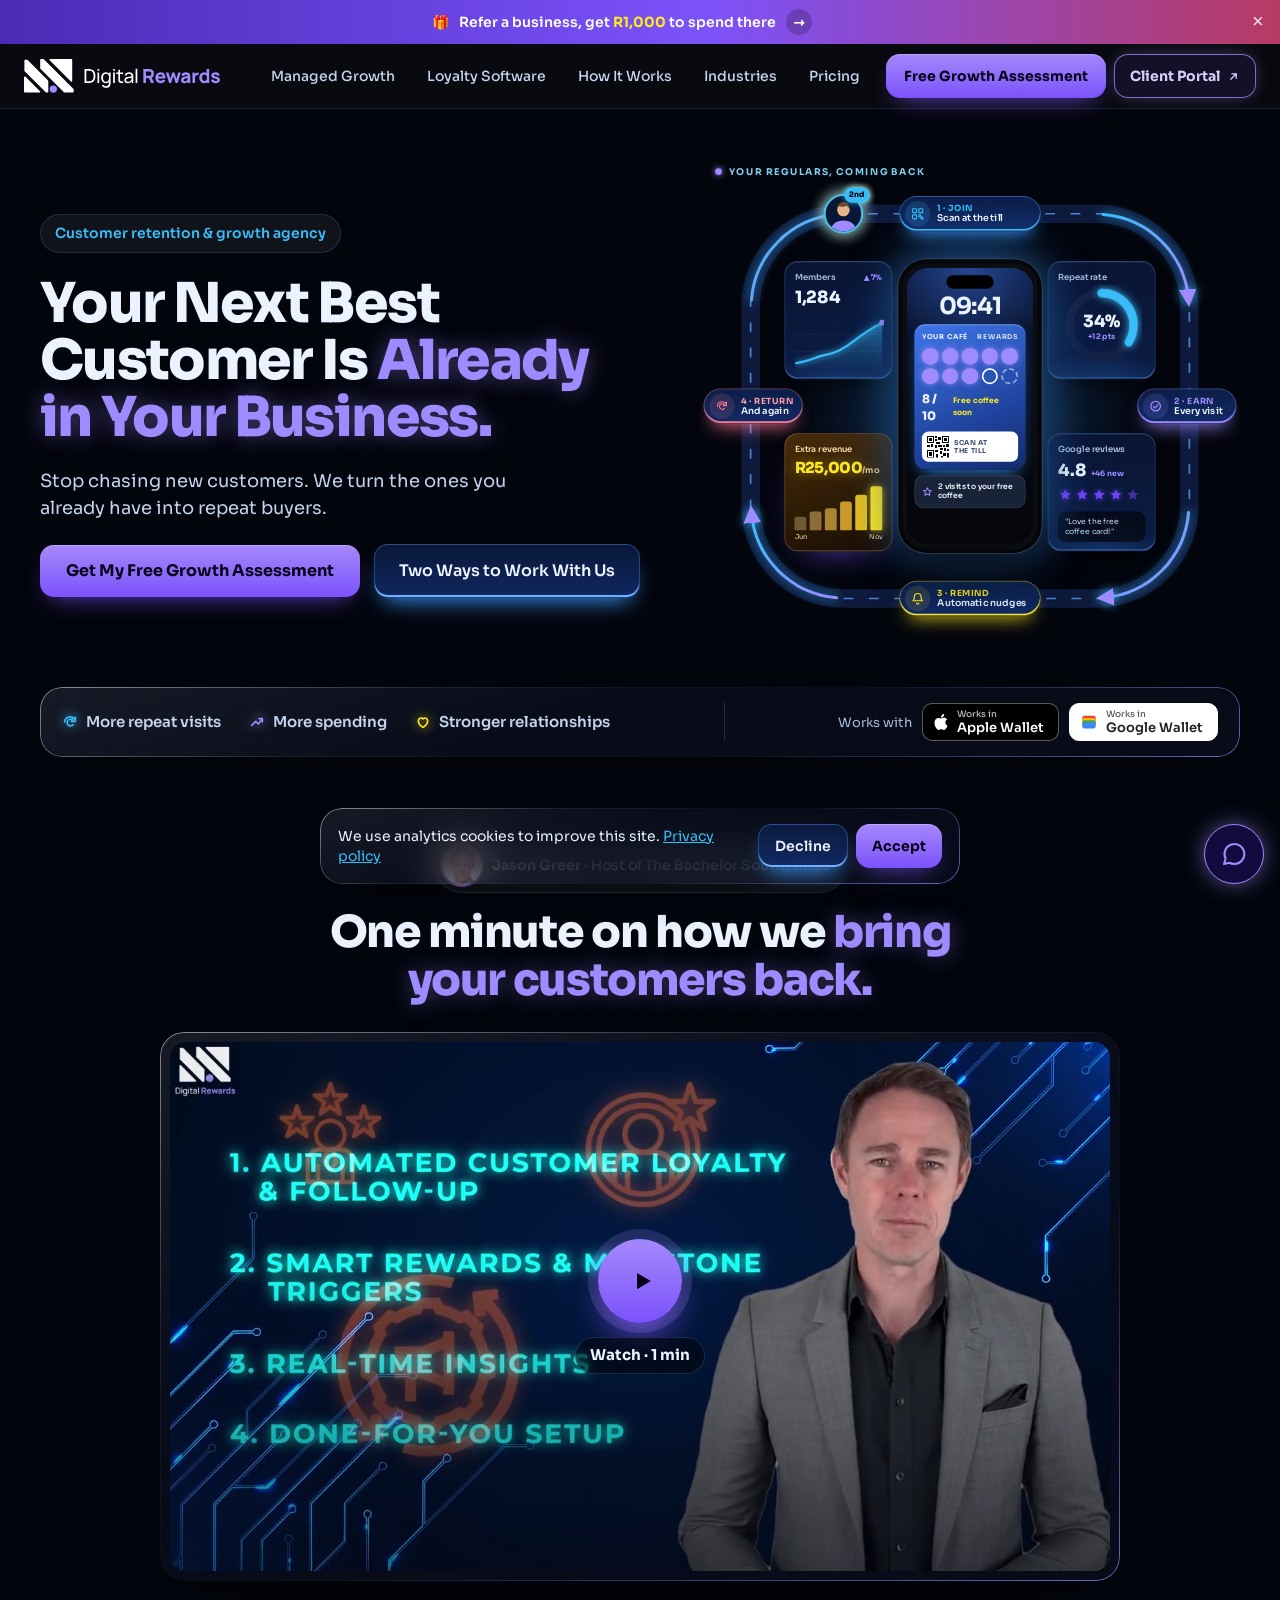
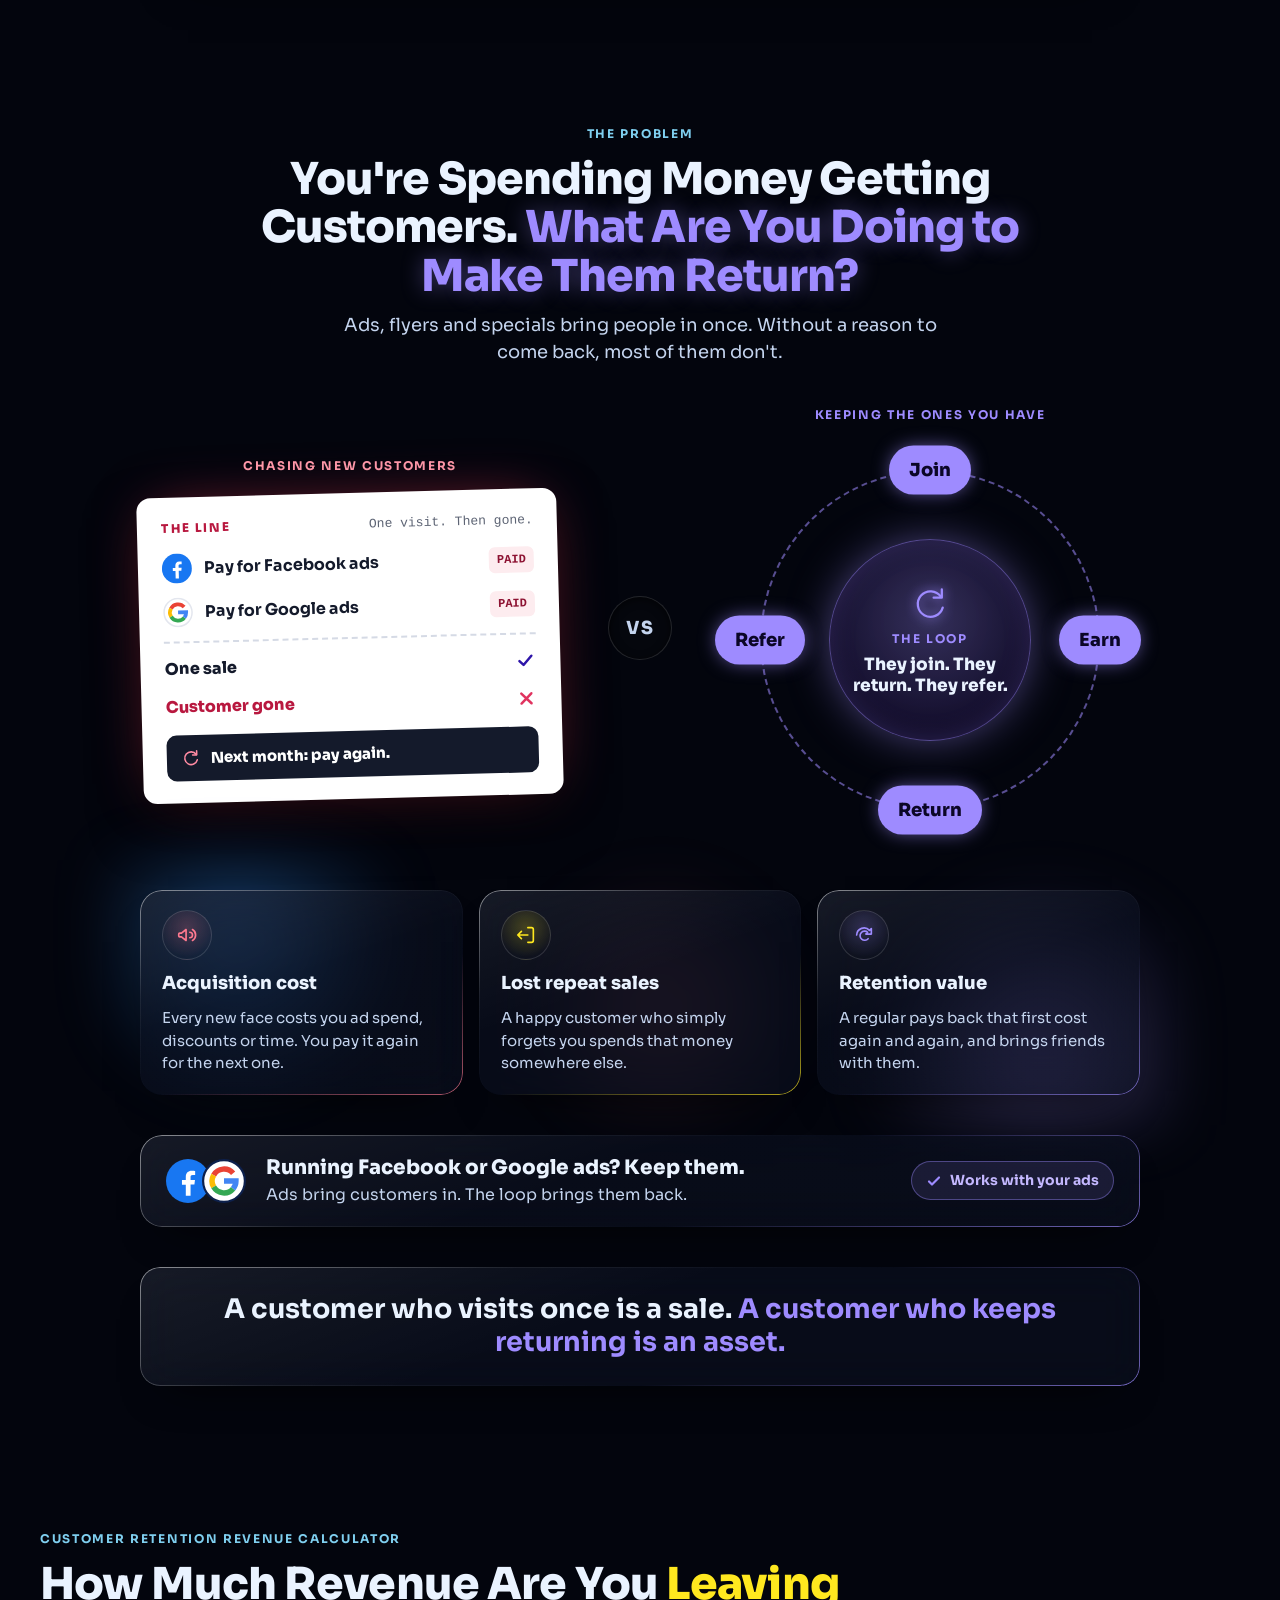
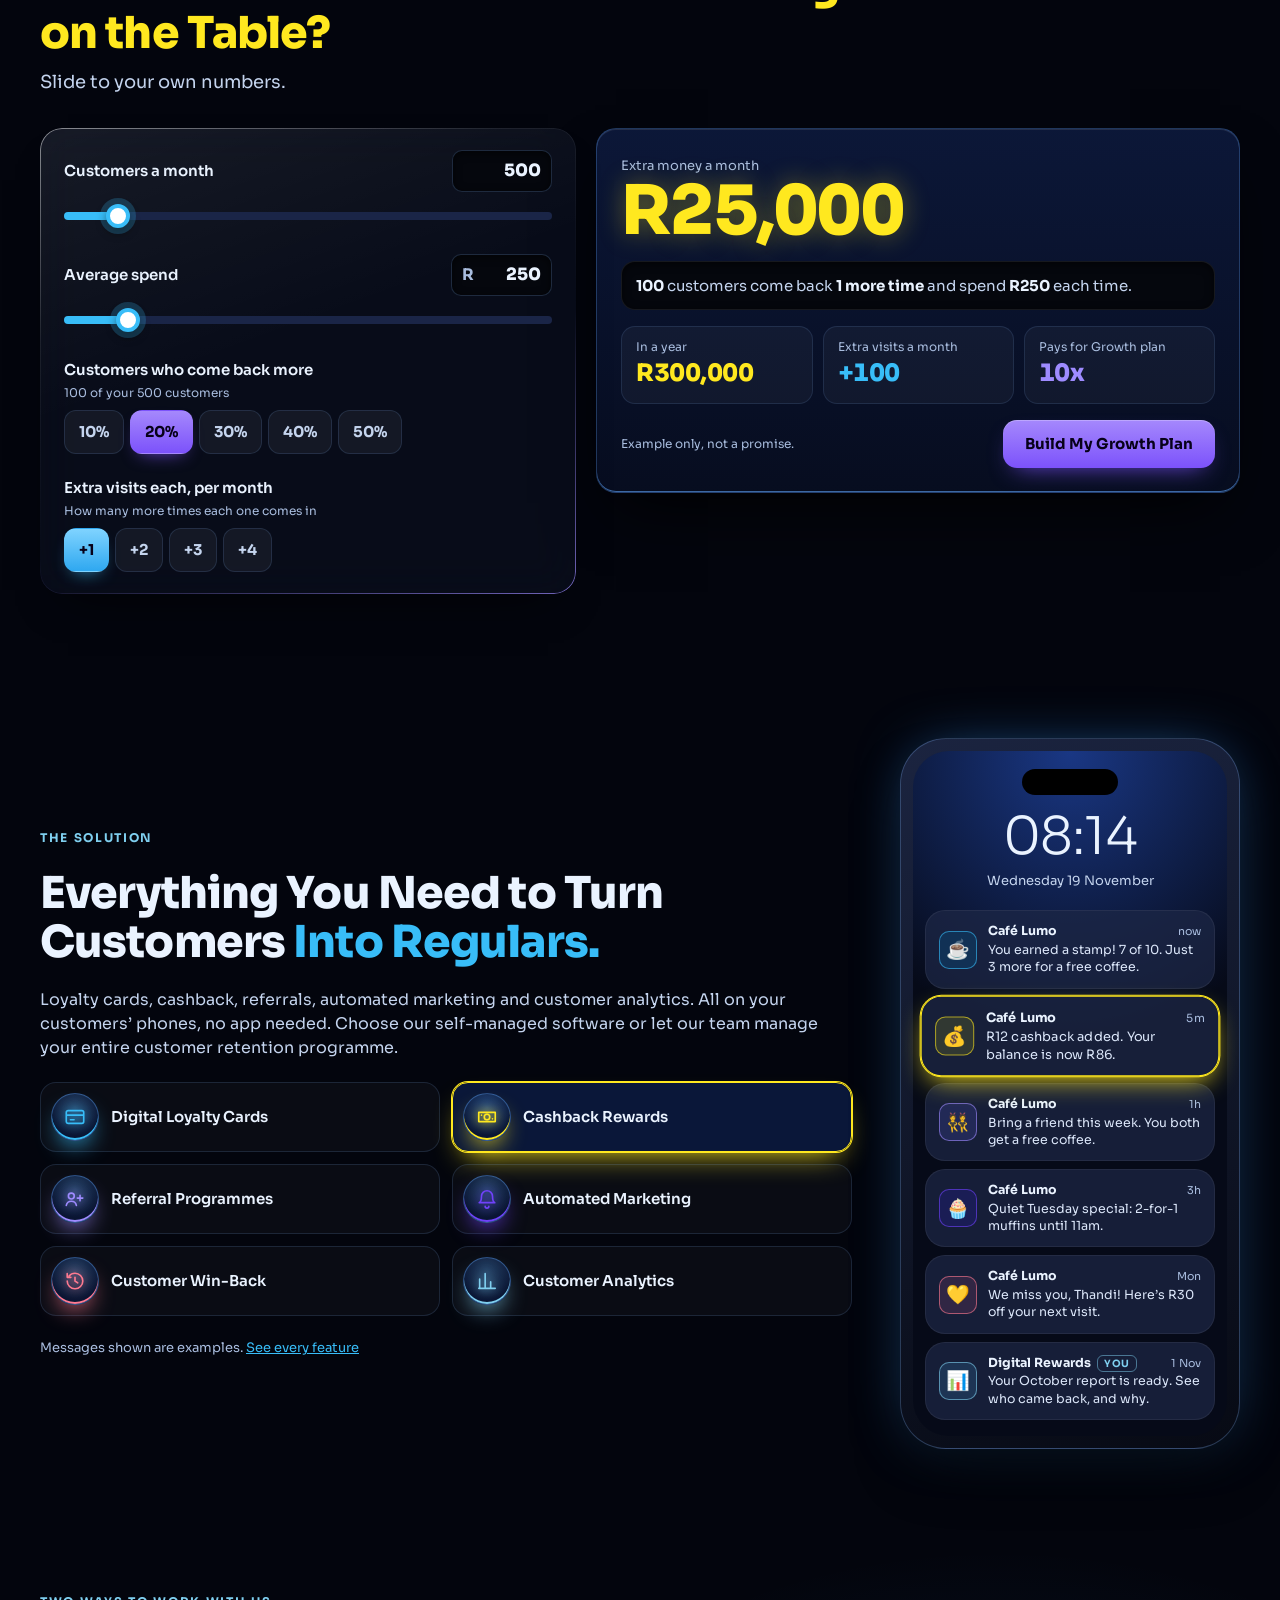
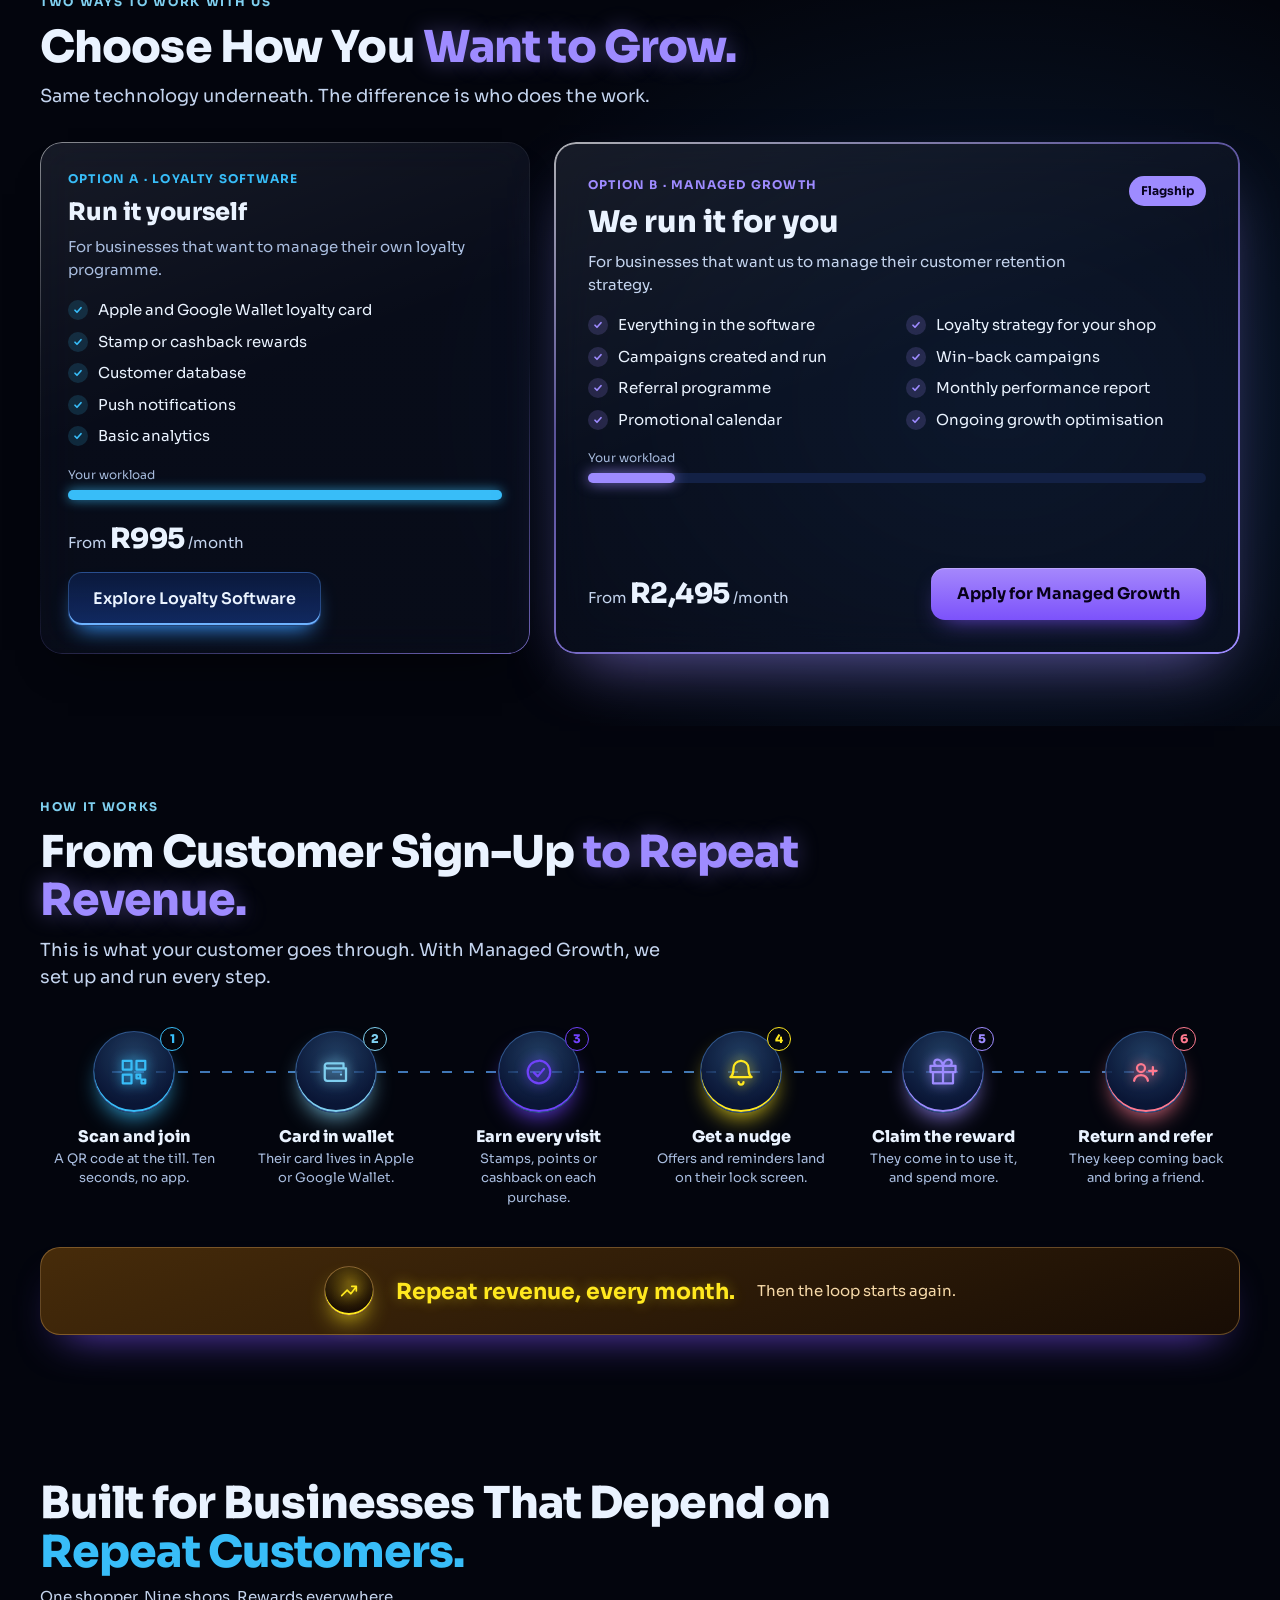
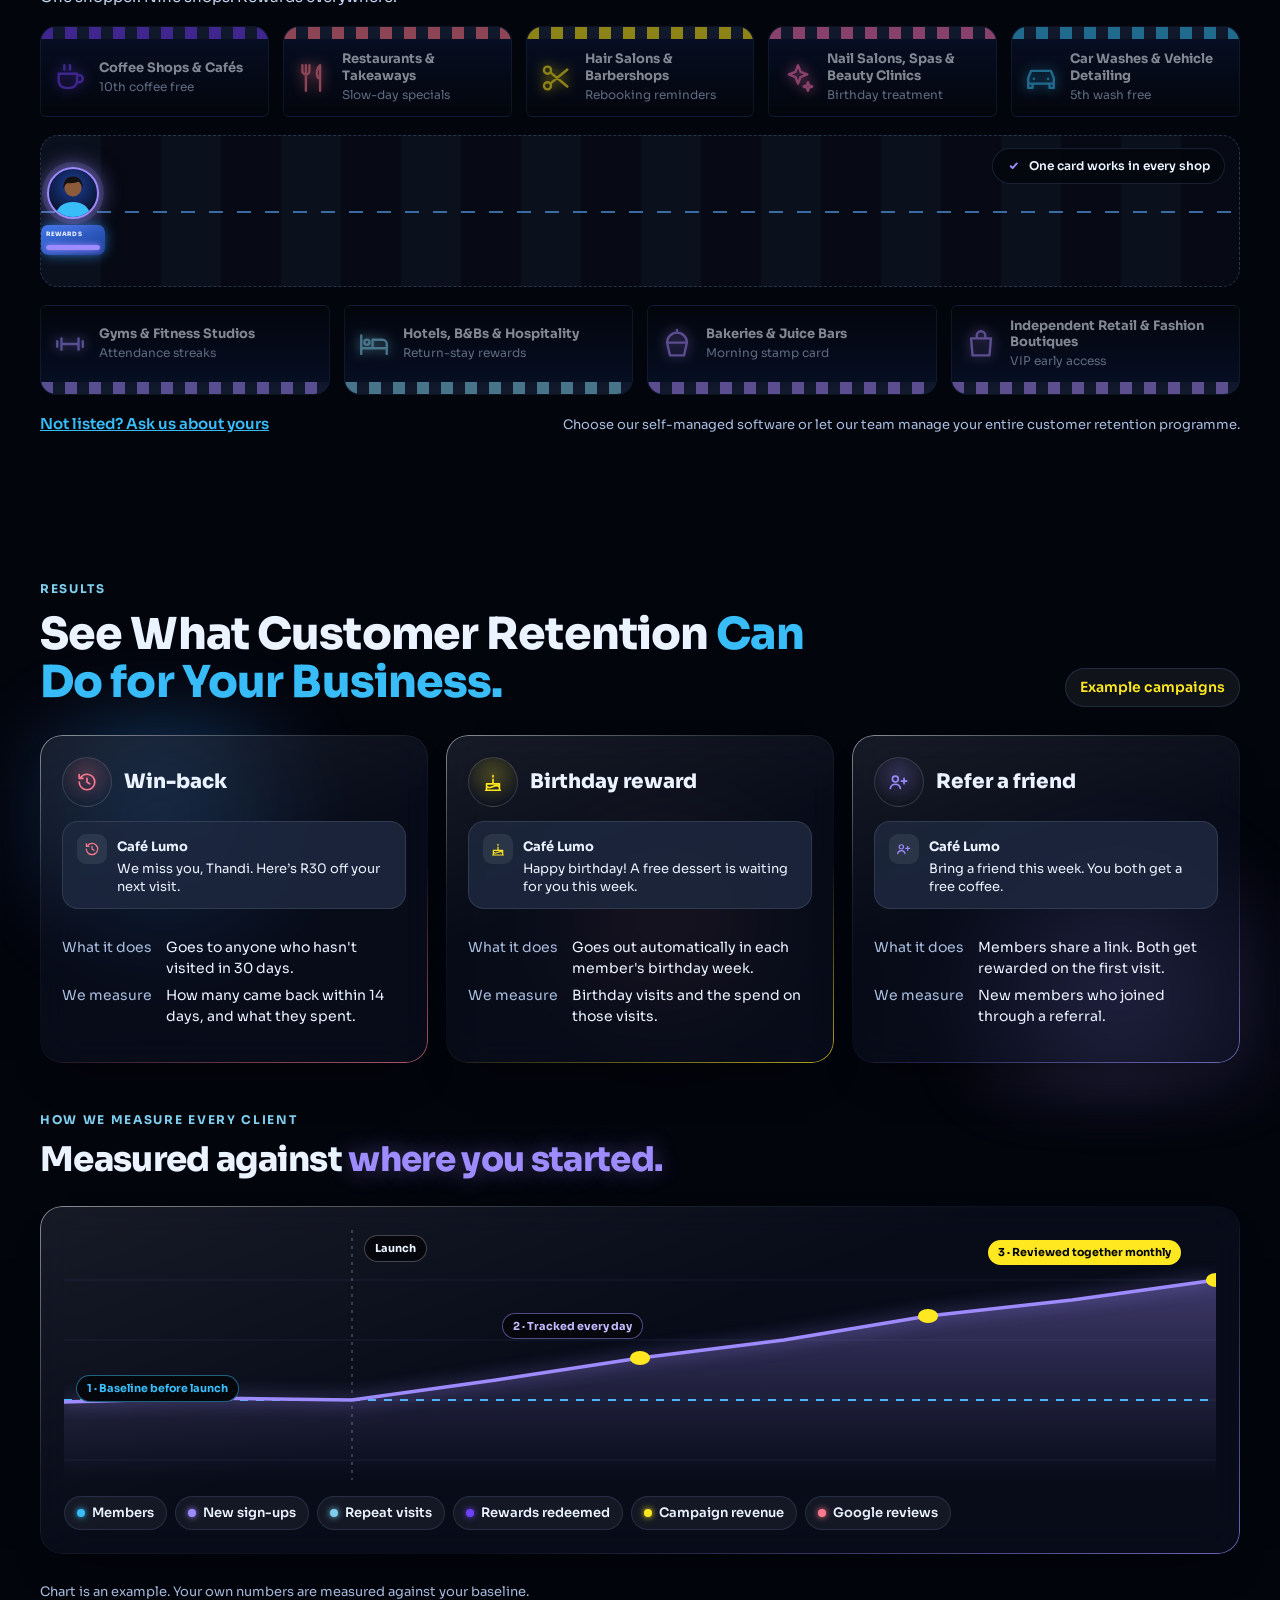
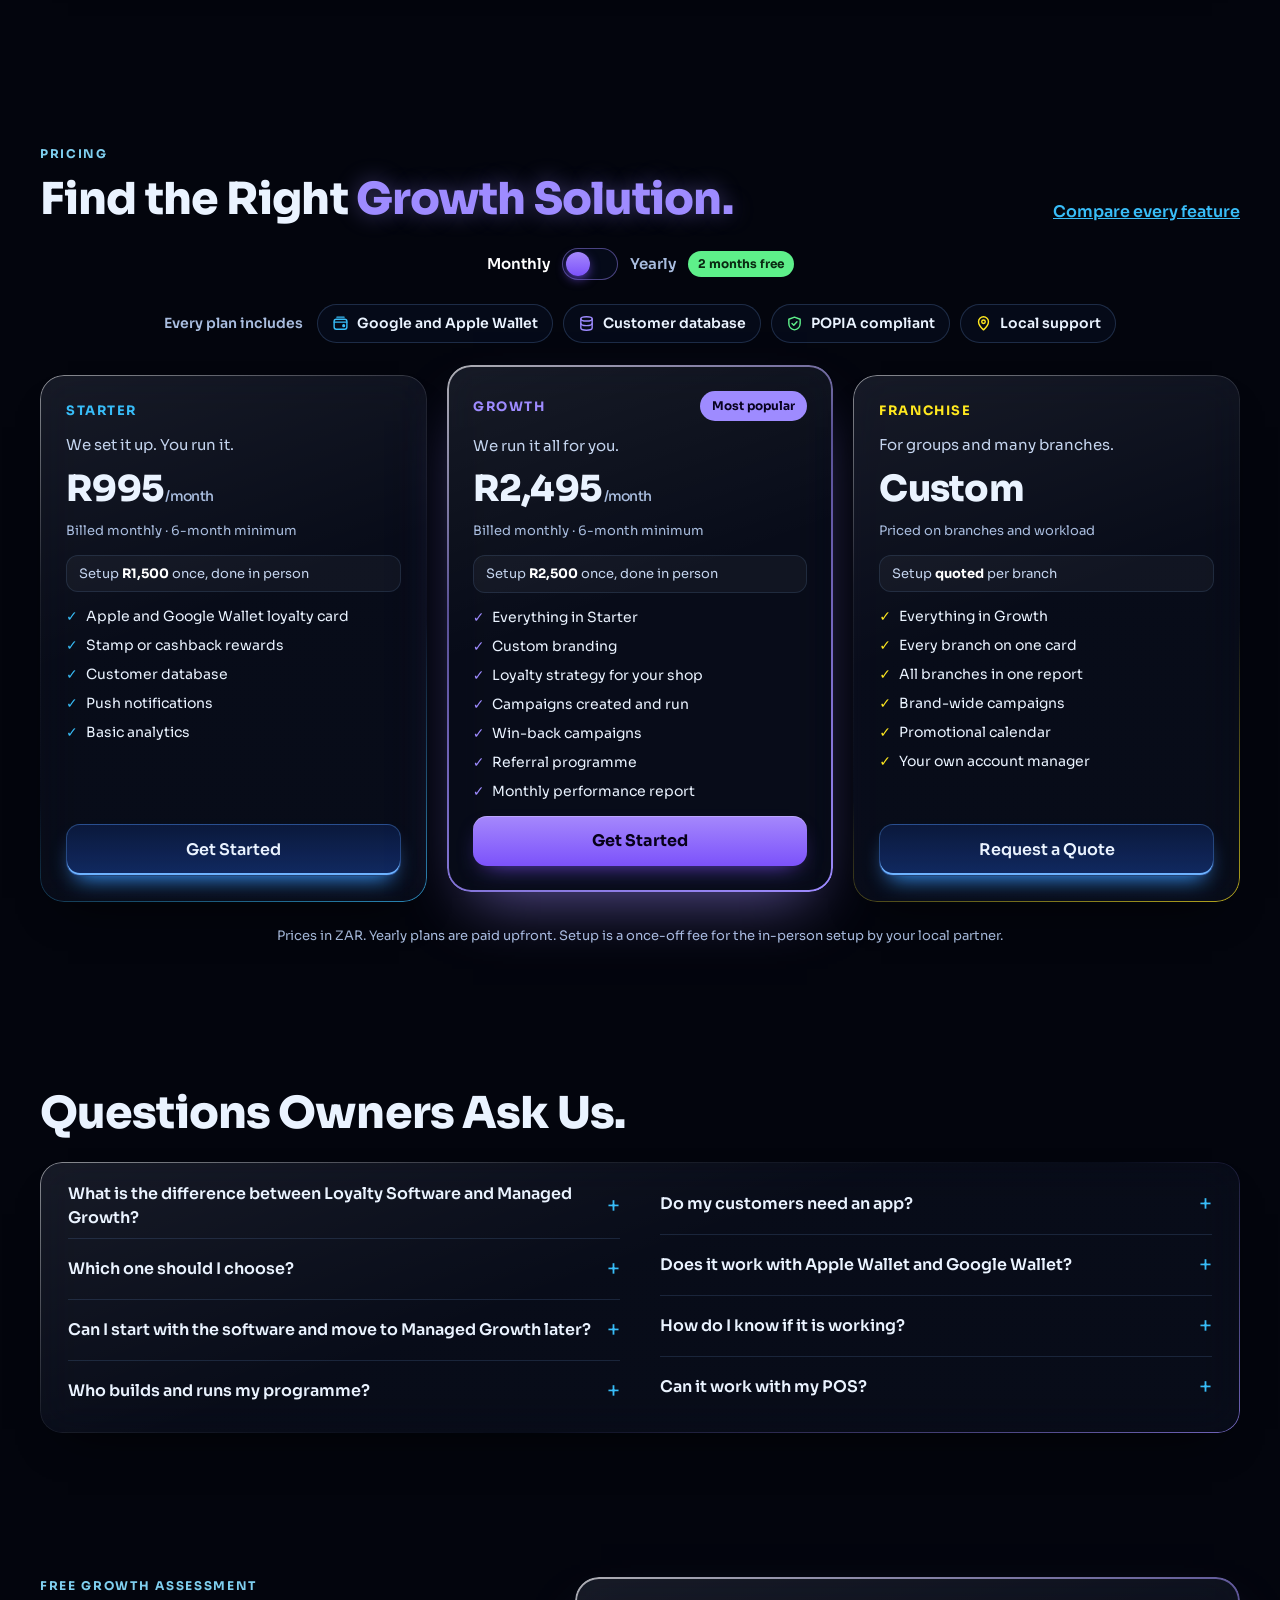
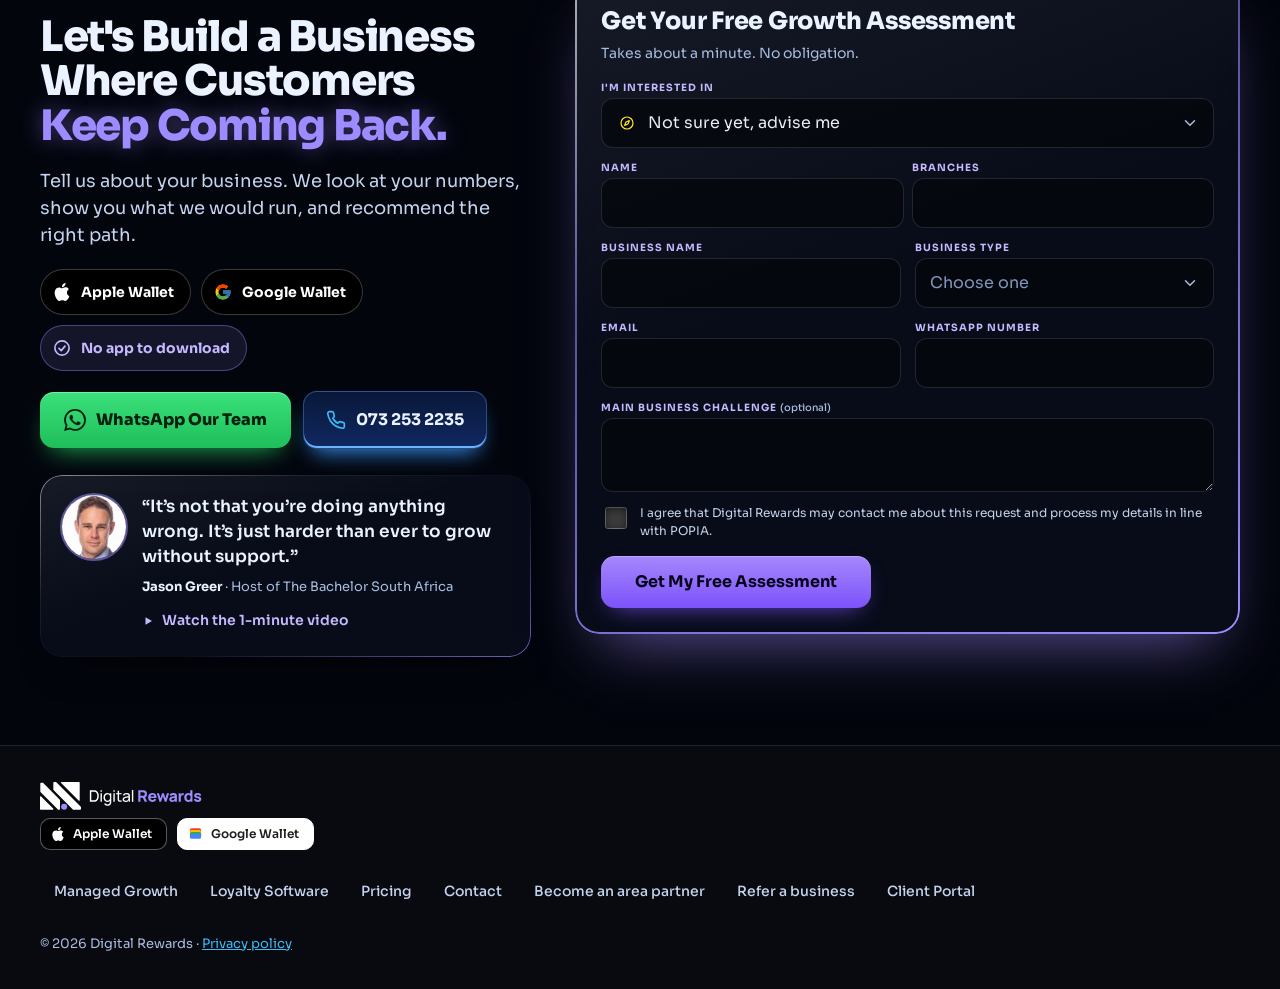
==== commit 1b35b3f0: "Client Portal button (option C): purple outline at the end of the top bar, icon on laptops + phones," ====
--- a/index.html
+++ b/index.html
@@ -20,8 +20,8 @@
 <link rel="preconnect" href="https://fonts.googleapis.com">
 <link rel="preconnect" href="https://fonts.gstatic.com" crossorigin>
 <link rel="stylesheet" href="https://fonts.googleapis.com/css2?family=Sora:wght@400;500;600;700;800&display=swap">
-<link rel="stylesheet" href="styles.css?v=202611241000">
-<link rel="stylesheet" href="v2.css?v=202611241000">
+<link rel="stylesheet" href="styles.css?v=202611281200">
+<link rel="stylesheet" href="v2.css?v=202611281200">
 </head>
 <body>
 <a class="skip" href="#main">Skip to content</a>
@@ -31,6 +31,7 @@
 <div style="max-width: 1200px; margin: 0 auto; padding: 10px 24px; display: flex; flex-wrap: wrap; align-items: center; justify-content: space-between; gap: 8px 20px">
 <a href="./" style="display: flex; align-items: center; gap: 10px; color: #FFFFFF; text-decoration: none; font-weight: 800; font-size: 18px; min-height: 44px">
 <img src="brand/dr-logo-horizontal.svg" alt="Digital Rewards" width="198" height="34" style="display:block"></a>
+<a class="portal portal-m" href="https://app.digitalrewards.co.za/" target="_blank" rel="noopener" aria-label="Client Portal (opens in a new tab)"><svg aria-hidden="true" class="portal-ic" width="18" height="18" viewBox="0 0 24 24" fill="none" stroke="currentColor" stroke-width="2" stroke-linecap="round" stroke-linejoin="round"><circle cx="12" cy="8" r="4"/><path d="M4 21a8 8 0 0116 0"/></svg></a>
 <nav aria-label="Main" style="display: flex; flex-wrap: wrap; align-items: center; gap: 2px 4px">
 <a class="pill" href="managed-growth">Managed Growth</a>
 <a class="pill" href="loyalty-software">Loyalty Software</a>
@@ -38,6 +39,7 @@
 <a class="pill" href="./#industries">Industries</a>
 <a class="pill" href="pricing">Pricing</a>
 <a class="cta" href="#assessment" style="min-height: 44px; padding: 0 18px; font-size: 14px; margin-left: 8px">Free Growth Assessment</a>
+<a class="portal portal-d" href="https://app.digitalrewards.co.za/" target="_blank" rel="noopener" aria-label="Client Portal (opens in a new tab)" title="Client Portal"><svg aria-hidden="true" class="portal-ic" width="18" height="18" viewBox="0 0 24 24" fill="none" stroke="currentColor" stroke-width="2" stroke-linecap="round" stroke-linejoin="round"><circle cx="12" cy="8" r="4"/><path d="M4 21a8 8 0 0116 0"/></svg><span>Client Portal</span><svg aria-hidden="true" class="portal-ar" width="13" height="13" viewBox="0 0 24 24" fill="none" stroke="currentColor" stroke-width="2.4" stroke-linecap="round" stroke-linejoin="round"><path d="M7 17L17 7M9 7h8v8"/></svg></a>
 </nav>
 </div>
 </header>
@@ -154,12 +156,12 @@
 <section id="video" class="mv" aria-labelledby="mv-h">
 <div class="mv-wrap">
 <div class="mv-head">
-<div class="chip mv-who"><img src="media/jason-face.jpg?v=202611241000" alt="" width="40" height="40"><span><strong>Jason Greer</strong> · Host of The Bachelor South Africa</span></div>
+<div class="chip mv-who"><img src="media/jason-face.jpg?v=202611281200" alt="" width="40" height="40"><span><strong>Jason Greer</strong> · Host of The Bachelor South Africa</span></div>
 <h2 id="mv-h">One minute on how we <span>bring your customers back.</span></h2>
 </div>
 <div class="mv-frame glass" data-mv>
-<video class="mv-video" preload="none" playsinline poster="media/jason-poster.jpg?v=202611241000" aria-label="Jason Greer explains how Digital Rewards works">
-<source src="media/jason.mp4?v=202611241000" type="video/mp4">
+<video class="mv-video" preload="none" playsinline poster="media/jason-poster.jpg?v=202611281200" aria-label="Jason Greer explains how Digital Rewards works">
+<source src="media/jason.mp4?v=202611281200" type="video/mp4">
 <a href="media/jason.mp4">Download the video</a>
 </video>
 <button type="button" class="mv-play" aria-label="Play the video (1 minute)">
@@ -525,7 +527,7 @@
 <a class="ph-btn" href="tel:0732532235" data-tel><svg aria-hidden="true" width="20" height="20" viewBox="0 0 24 24" fill="none" stroke="#38BDF8" stroke-width="2" stroke-linecap="round" stroke-linejoin="round"><path d="M22 16.92v3a2 2 0 01-2.18 2 19.79 19.79 0 01-8.63-3.07 19.5 19.5 0 01-6-6 19.79 19.79 0 01-3.07-8.67A2 2 0 014.11 2h3a2 2 0 012 1.72c.127.96.361 1.903.7 2.81a2 2 0 01-.45 2.11L8.09 9.91a16 16 0 006 6l1.27-1.27a2 2 0 012.11-.45c.907.339 1.85.573 2.81.7A2 2 0 0122 16.92z"/></svg><span data-tel-text>073 253 2235</span></a>
 </div>
 <figure class="jq glass">
-<img src="media/jason-face.jpg?v=202611241000" alt="Jason Greer" width="64" height="64">
+<img src="media/jason-face.jpg?v=202611281200" alt="Jason Greer" width="64" height="64">
 <div class="jq-body">
 <blockquote>“It’s not that you’re doing anything wrong. It’s just harder than ever to grow without support.”</blockquote>
 <figcaption><strong>Jason Greer</strong> · Host of The Bachelor South Africa</figcaption>
@@ -569,15 +571,15 @@
 <div style="max-width: 1200px; margin: 0 auto; display: flex; flex-wrap: wrap; justify-content: space-between; align-items: center; gap: 20px; font-size: 13px; color: #A9BDDF">
 <div style="display: flex; flex-direction: column; gap: 8px"><img src="brand/dr-logo-horizontal.svg" alt="Digital Rewards" width="163" height="28" style="display:block"><div class="wa-chips sm" role="group" aria-label="Works with Apple Wallet and Google Wallet"><span class="wa-chip ap"><svg aria-hidden="true" width="14" height="14" viewBox="0 0 24 24" fill="#fff"><path d="M12.152 6.896c-.948 0-2.415-1.078-3.96-1.04-2.04.027-3.91 1.183-4.961 3.014-2.117 3.675-.546 9.103 1.519 12.09 1.013 1.454 2.208 3.09 3.792 3.039 1.52-.065 2.09-.987 3.935-.987 1.831 0 2.35.987 3.96.948 1.637-.026 2.676-1.48 3.676-2.948 1.156-1.688 1.636-3.325 1.662-3.415-.039-.013-3.182-1.221-3.22-4.857-.026-3.04 2.48-4.494 2.597-4.559-1.429-2.09-3.623-2.324-4.39-2.376-2-.156-3.675 1.09-4.61 1.09zM15.53 3.83c.843-1.012 1.4-2.427 1.245-3.83-1.207.052-2.662.805-3.532 1.818-.78.896-1.454 2.338-1.273 3.714 1.338.104 2.715-.688 3.559-1.701"/></svg><span>Apple Wallet</span></span><span class="wa-chip gg"><svg aria-hidden="true" width="15" height="15" viewBox="0 0 24 24"><rect x="3" y="3.5" width="18" height="8" rx="3" fill="#EA4335"/><rect x="3" y="6.5" width="18" height="8" rx="3" fill="#FBBC04"/><rect x="3" y="9.5" width="18" height="8" rx="3" fill="#34A853"/><path d="M3 15.5a3 3 0 013-3h15v5a3 3 0 01-3 3H6a3 3 0 01-3-3z" fill="#4285F4"/></svg><span>Google Wallet</span></span></div></div>
 <nav aria-label="Footer" style="display: flex; flex-wrap: wrap; gap: 2px 4px">
-<a class="pill" href="managed-growth">Managed Growth</a><a class="pill" href="loyalty-software">Loyalty Software</a><a class="pill" href="pricing">Pricing</a><a class="pill" href="contact">Contact</a><a class="pill" href="area-partners">Become an area partner</a><a class="pill" href="refer">Refer a business</a>
+<a class="pill" href="managed-growth">Managed Growth</a><a class="pill" href="loyalty-software">Loyalty Software</a><a class="pill" href="pricing">Pricing</a><a class="pill" href="contact">Contact</a><a class="pill" href="area-partners">Become an area partner</a><a class="pill" href="refer">Refer a business</a><a class="pill" href="https://app.digitalrewards.co.za/" target="_blank" rel="noopener">Client Portal</a>
 </nav>
 <div>© 2026 Digital Rewards · <a href="privacy">Privacy policy</a></div>
 </div>
 </footer>
 
 </div>
-<script src="config.js?v=202611241000"></script>
-<script src="site.js?v=202611241000"></script>
-<script src="v2.js?v=202611241000"></script>
+<script src="config.js?v=202611281200"></script>
+<script src="site.js?v=202611281200"></script>
+<script src="v2.js?v=202611281200"></script>
 </body>
 </html>
--- a/v2.css
+++ b/v2.css
@@ -561,3 +561,22 @@
 .rs-thanks span{font-size:14px;color:#DCE6F7}
 .rs-btn{display:inline-flex;align-items:center;justify-content:center;min-height:46px;border-radius:12px;font-size:15px;font-weight:700;color:#03210F;background:#25D366;text-decoration:none}
 .rs-btn:hover{color:#03210F;filter:brightness(1.06)}
+
+/* Client Portal button (option C, 28 Nov): purple outline at the end of the main nav (.portal-d);
+   icon only on mid-width laptops; on phones a separate icon (.portal-m) sits next to Menu */
+header>div{max-width:1280px!important}
+.portal{display:inline-flex;align-items:center;justify-content:center;gap:7px;box-sizing:border-box;min-height:44px;padding:0 15px;border-radius:14px;font-size:14px;font-weight:700;color:#D9CFFF;text-decoration:none;white-space:nowrap;border:1.5px solid rgba(165,136,252,.75);background:rgba(124,82,251,.1);box-shadow:0 0 18px -6px rgba(158,139,255,.7)}
+.portal:hover{background:rgba(124,82,251,.2);color:#fff}
+.portal-d{margin-left:4px}
+.portal-d .portal-ic,.portal-m{display:none}
+@media (max-width:1279px){
+  .portal-d{width:44px;padding:0}
+  .portal-d span,.portal-d .portal-ar{display:none}
+  .portal-d .portal-ic{display:block}
+}
+@media (max-width:900px){
+  .portal-d{display:none!important}
+  .portal-m{display:inline-flex;margin-left:auto;width:44px;padding:0}
+  header .portal-m~.menu-btn{margin-left:-10px}
+}
+@media (max-width:420px){header>div>a:first-child img{width:172px;height:auto}}
